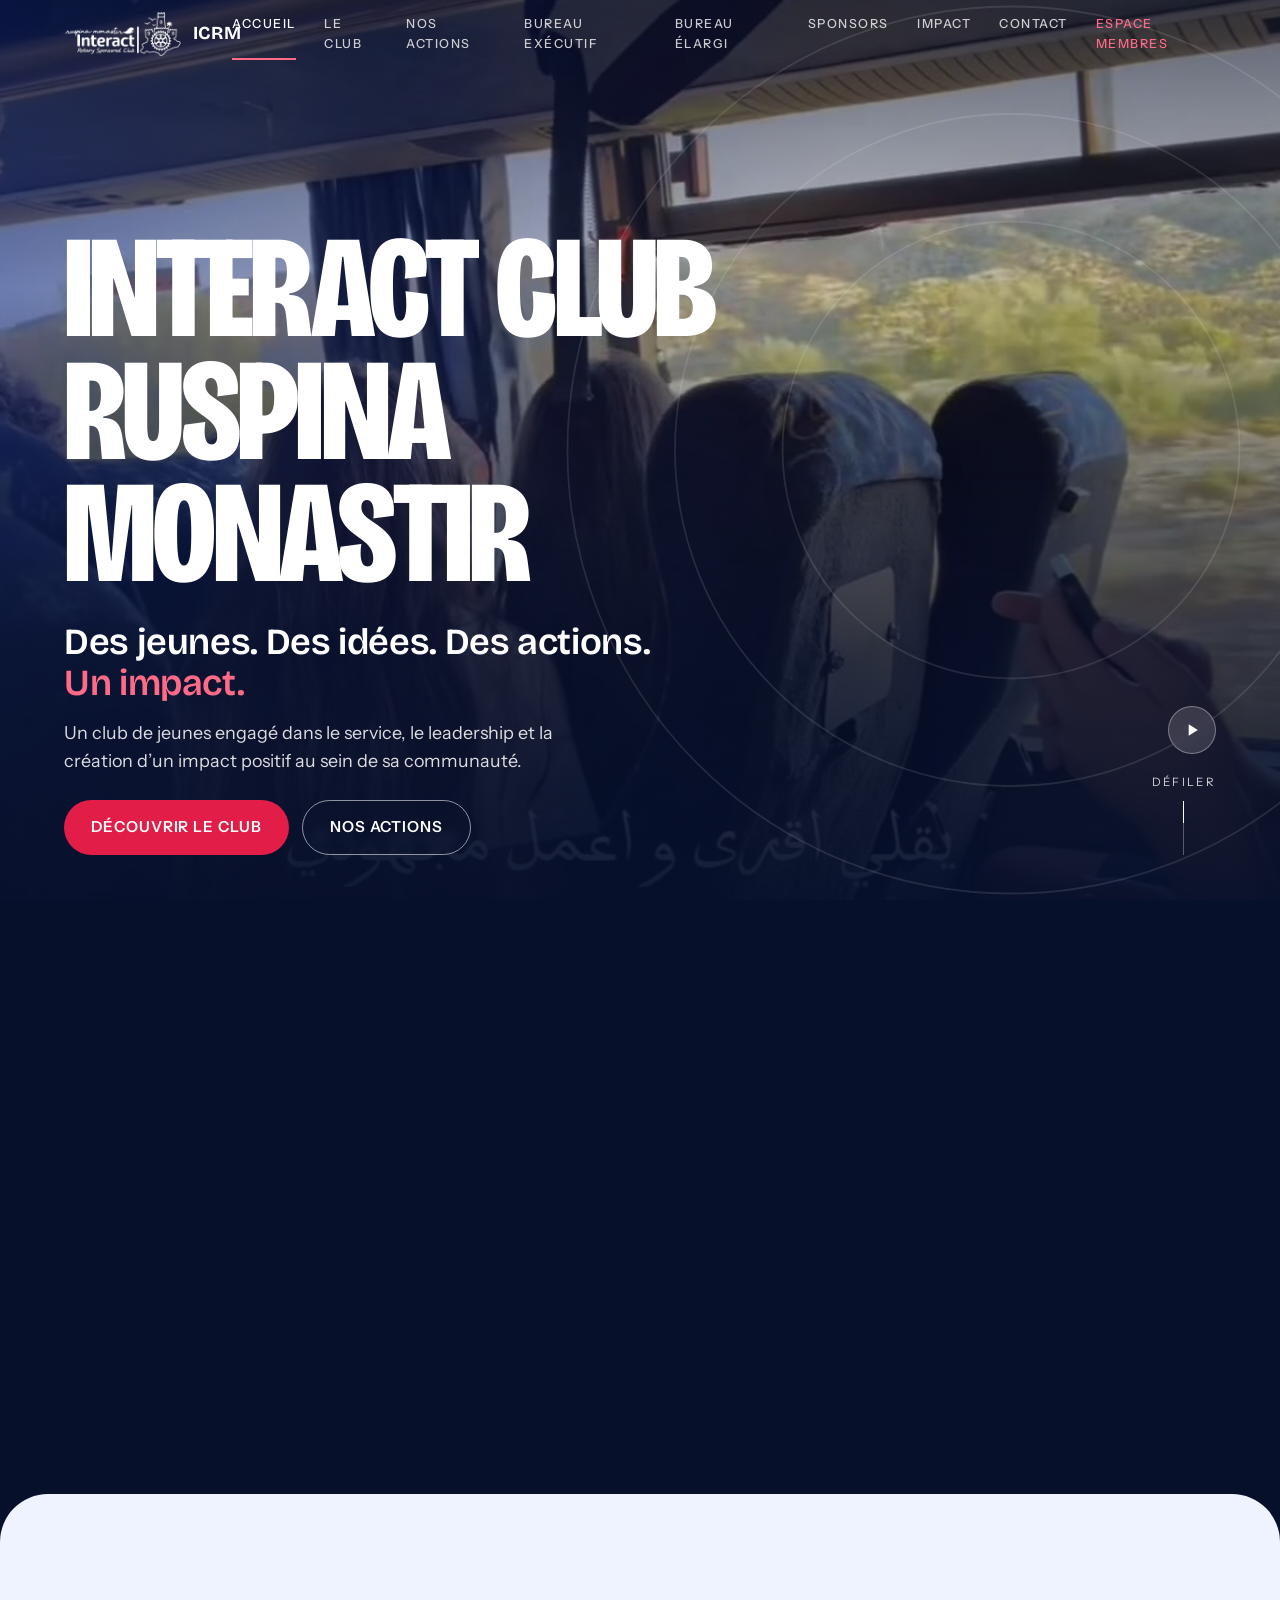
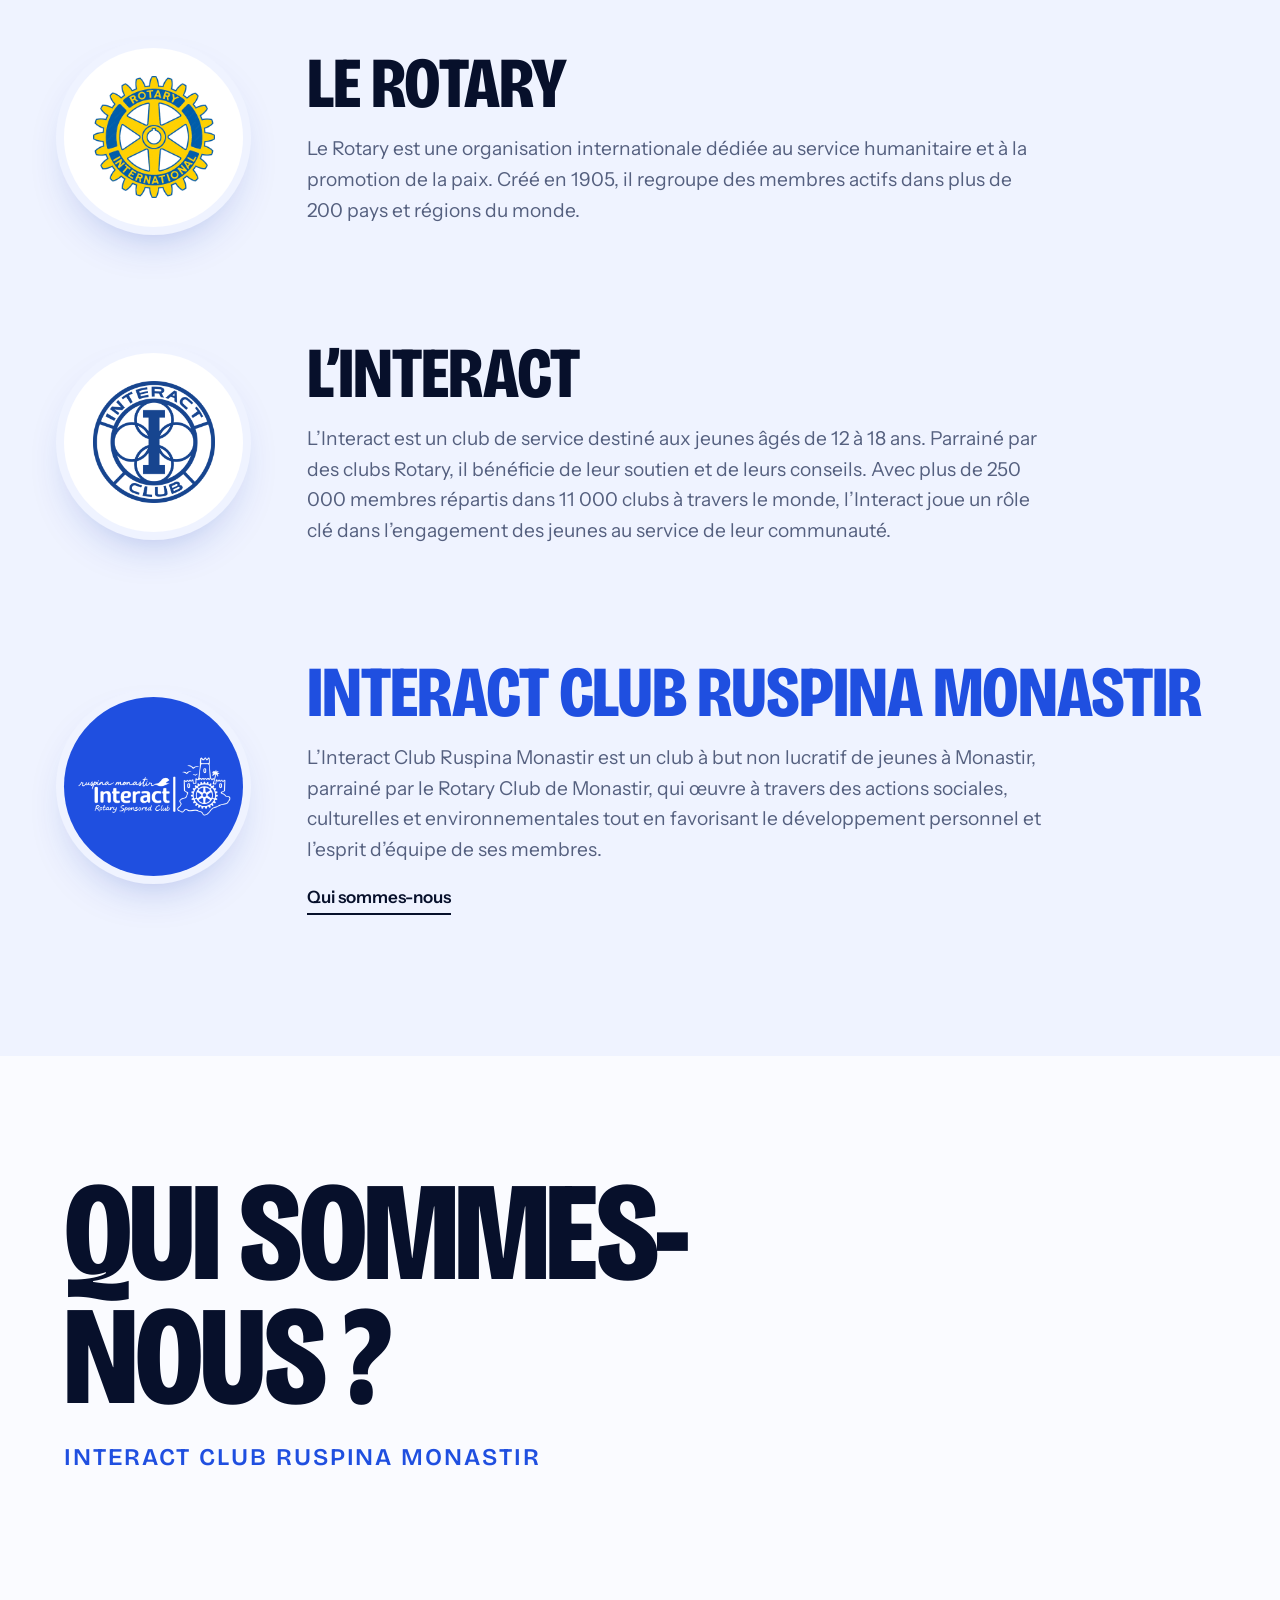
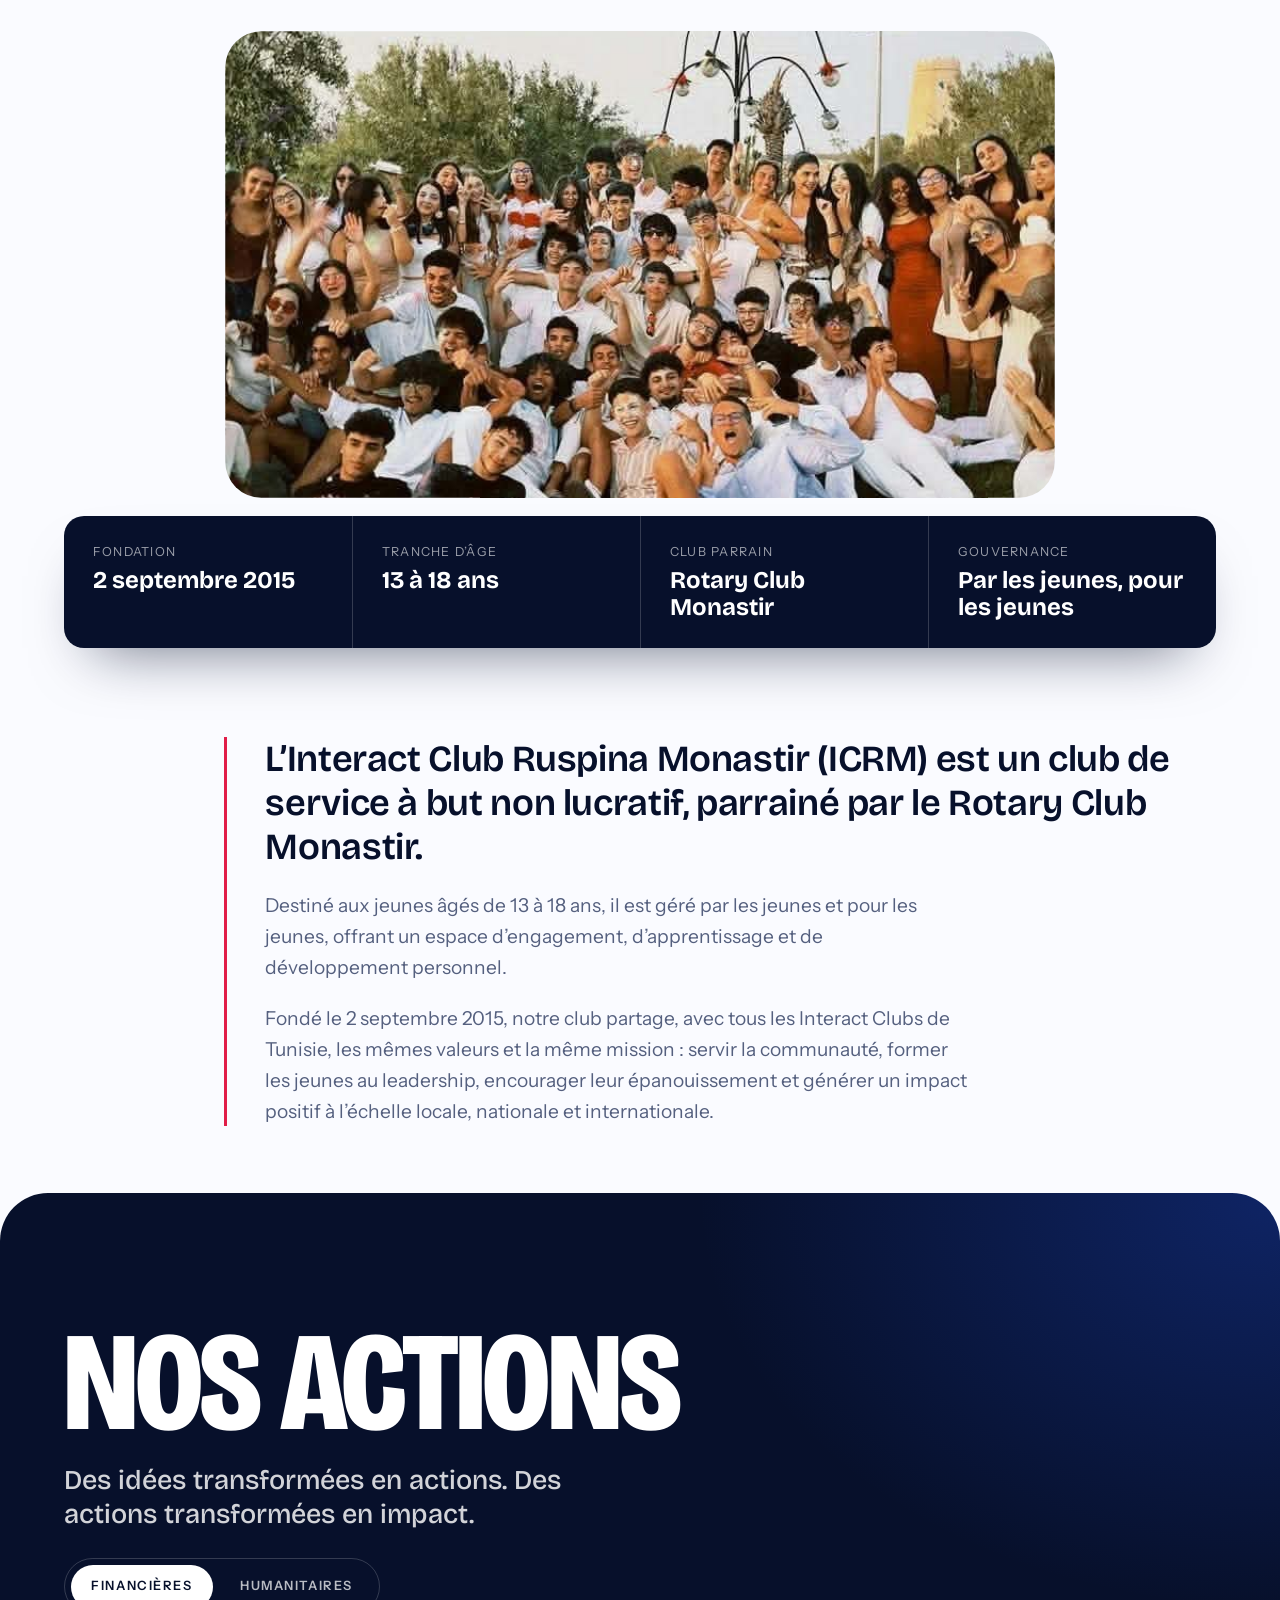
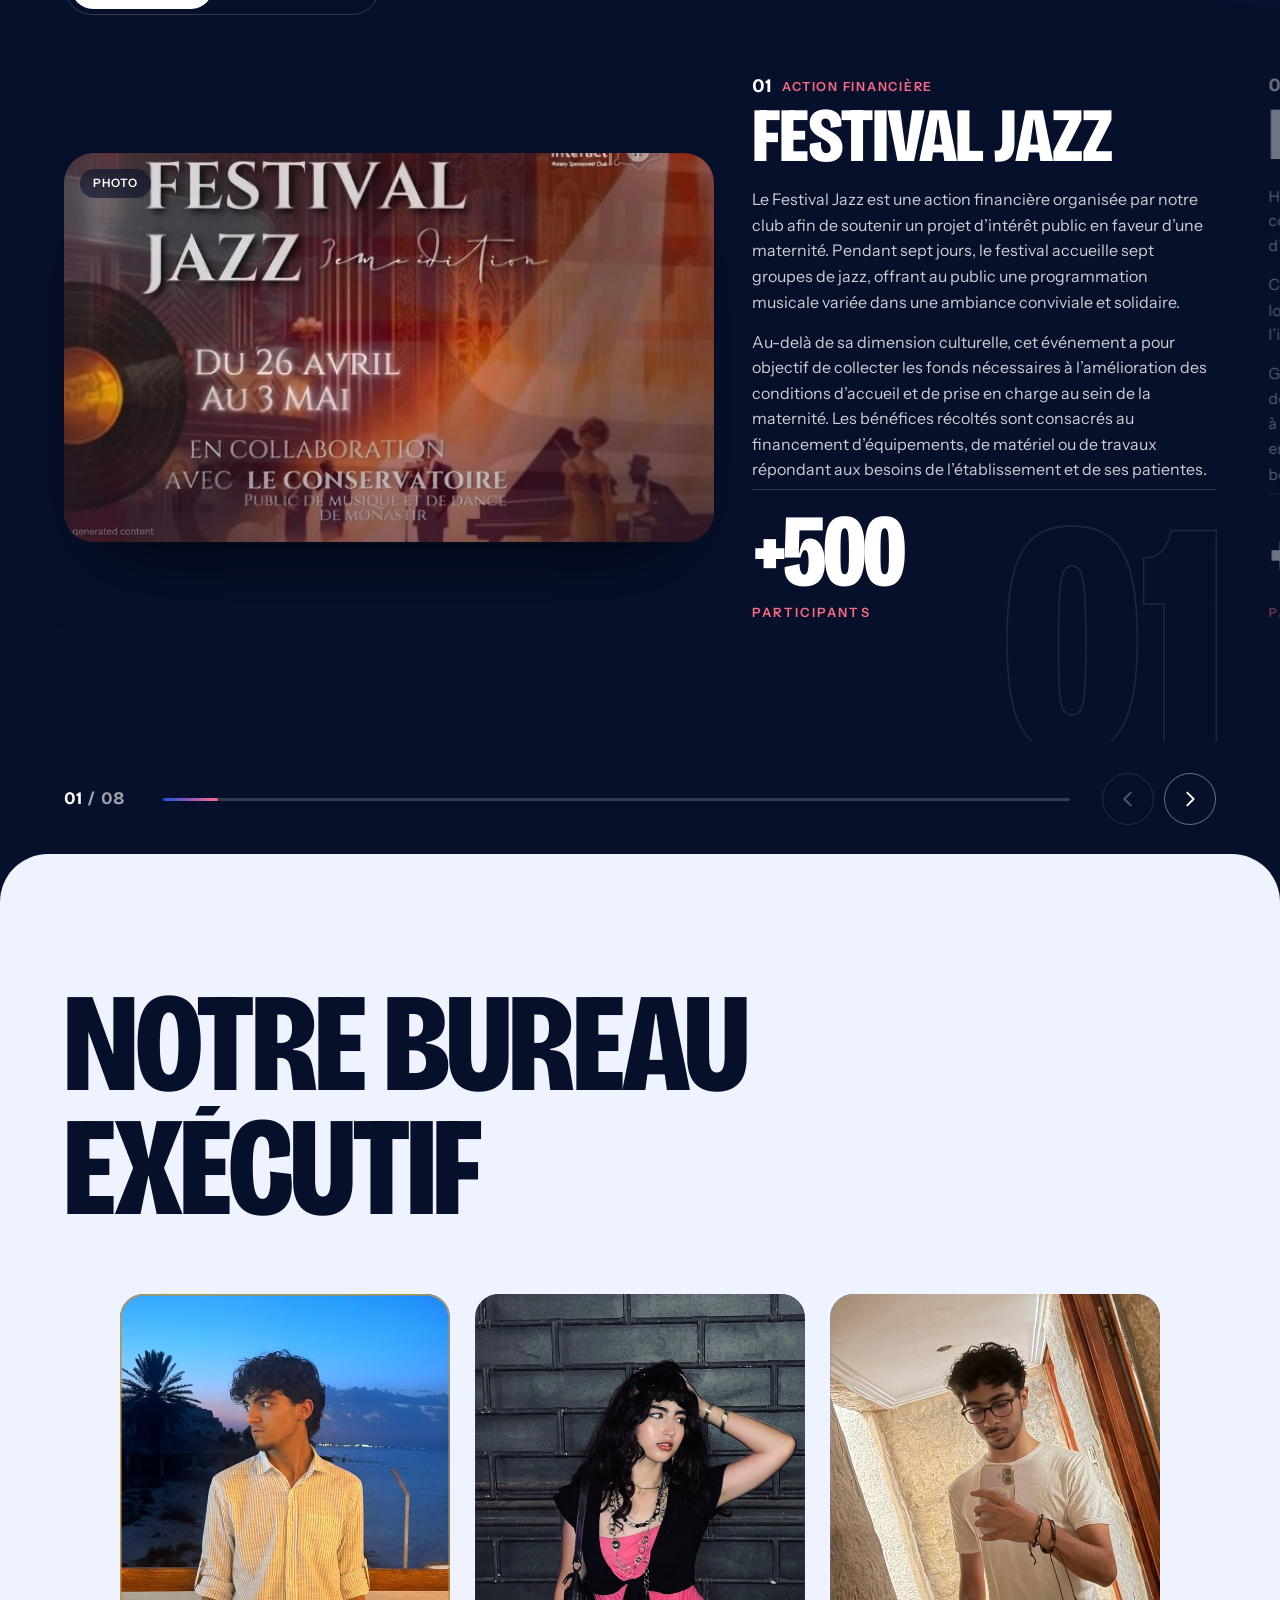
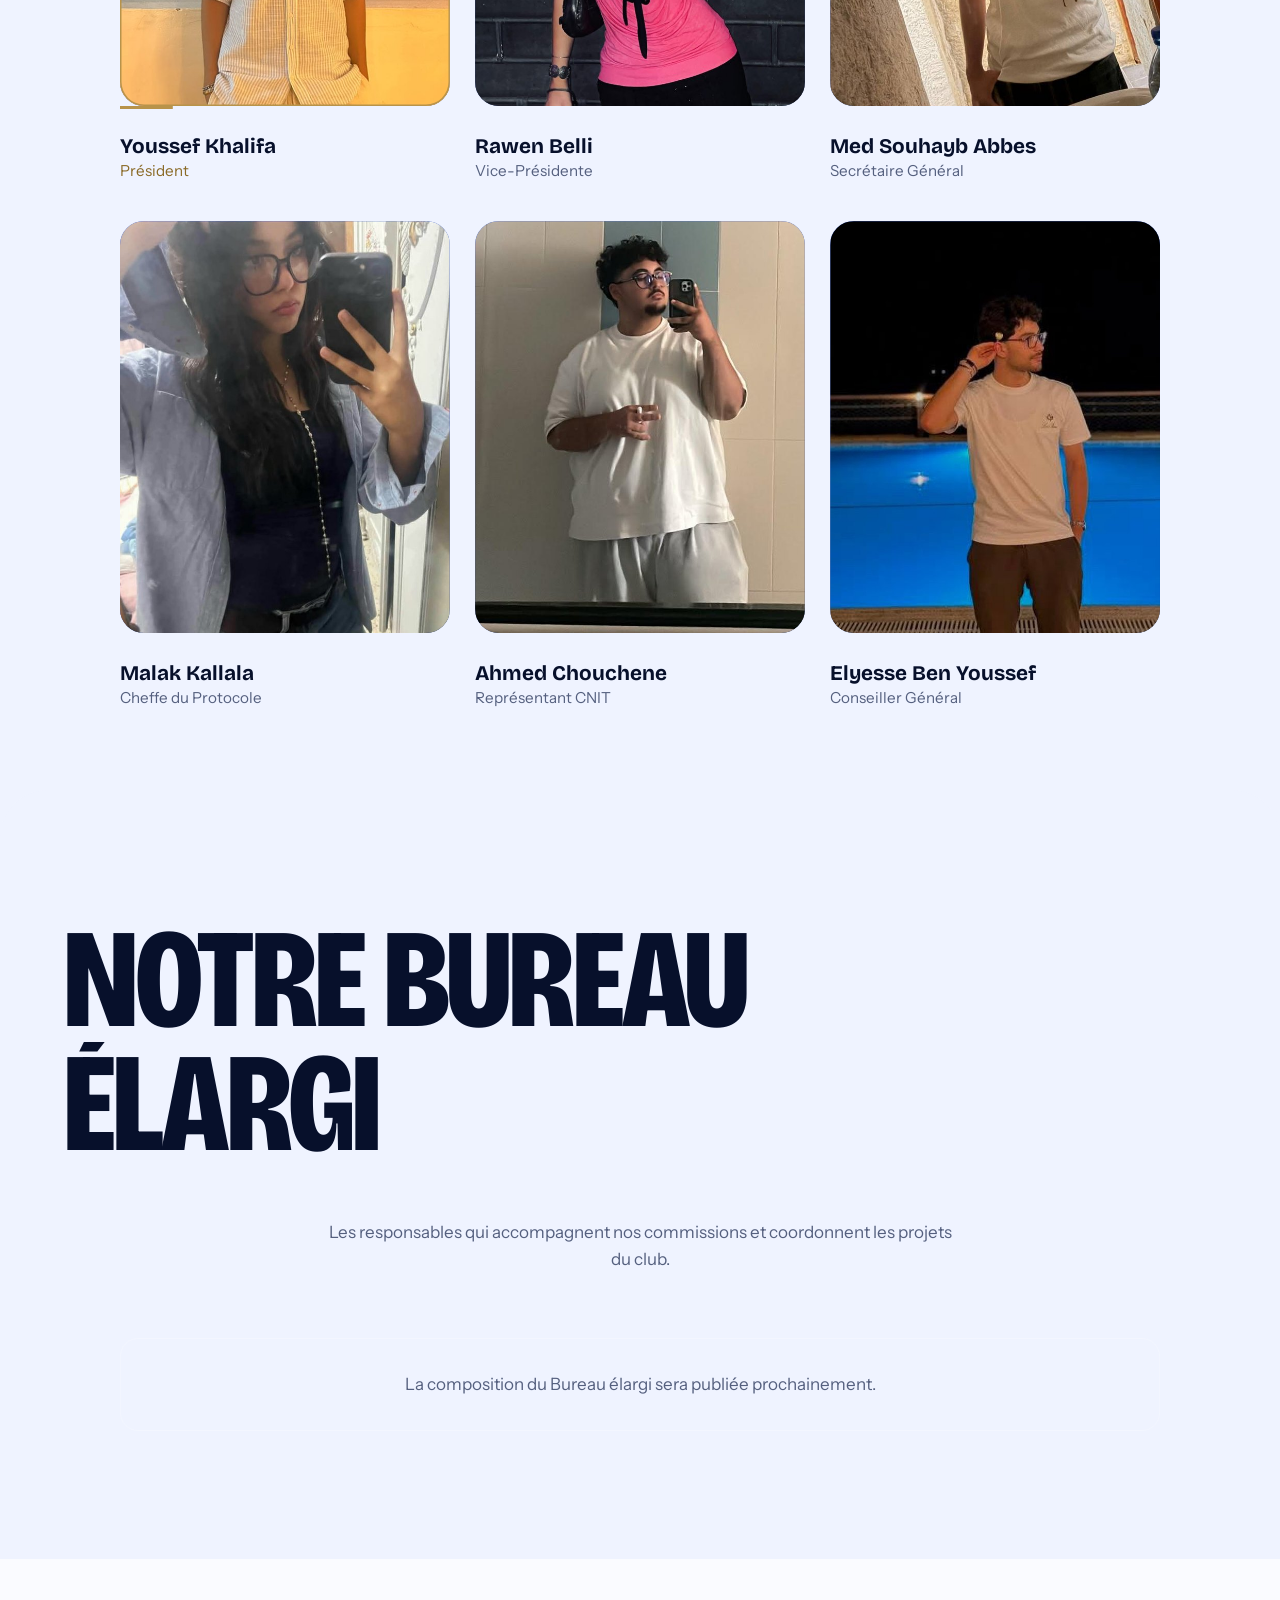
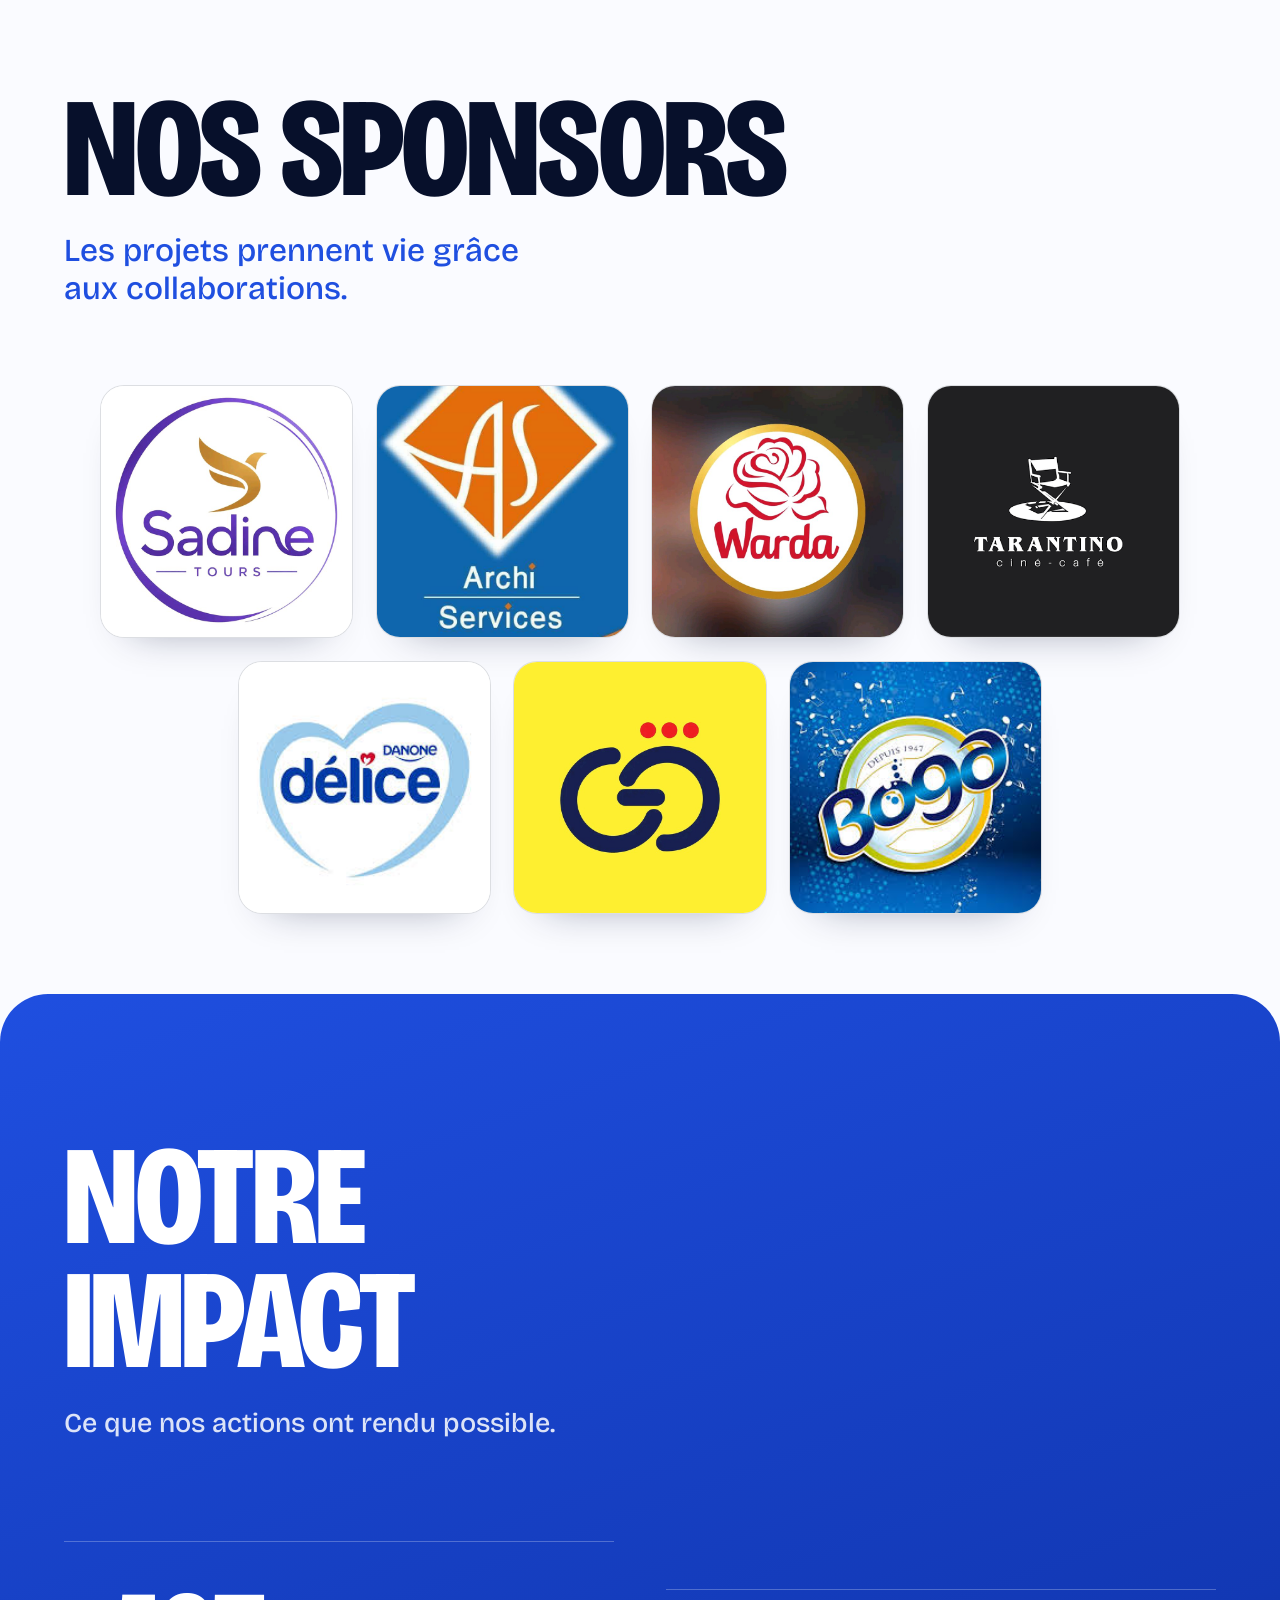
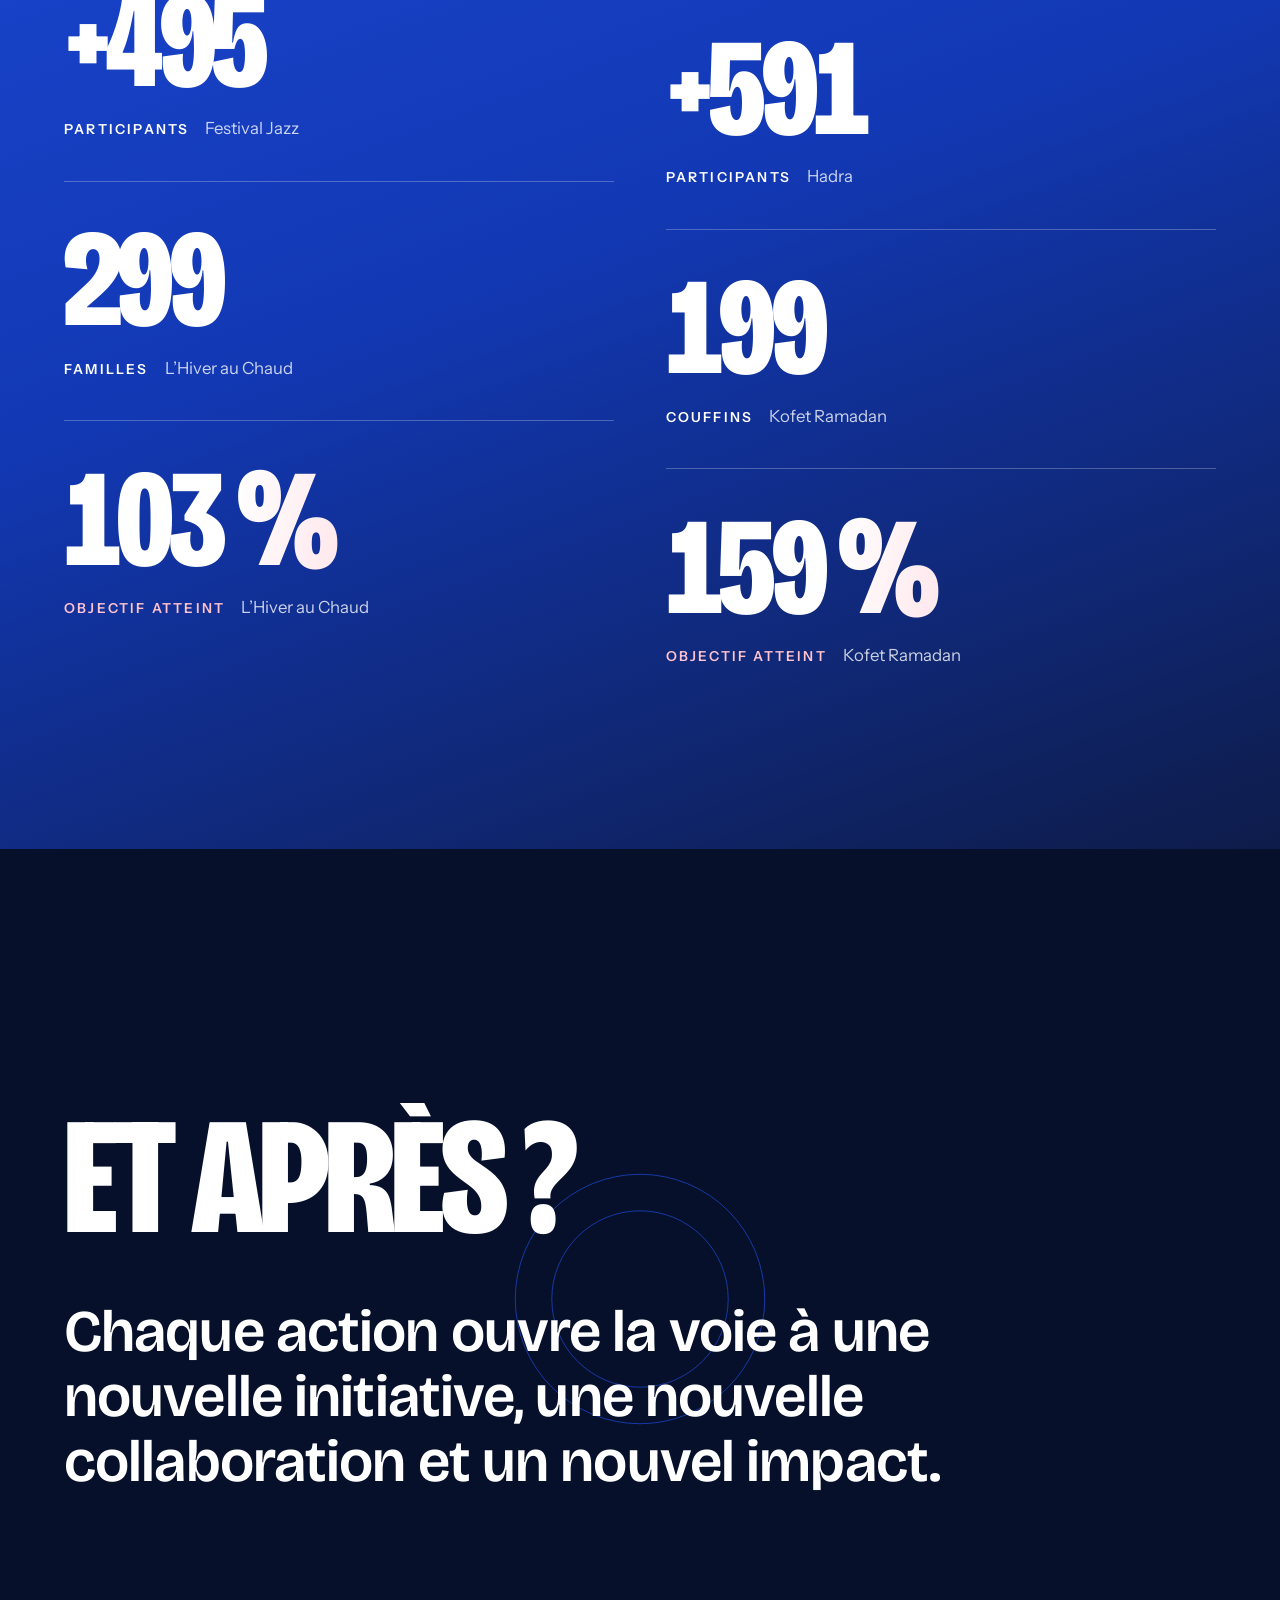
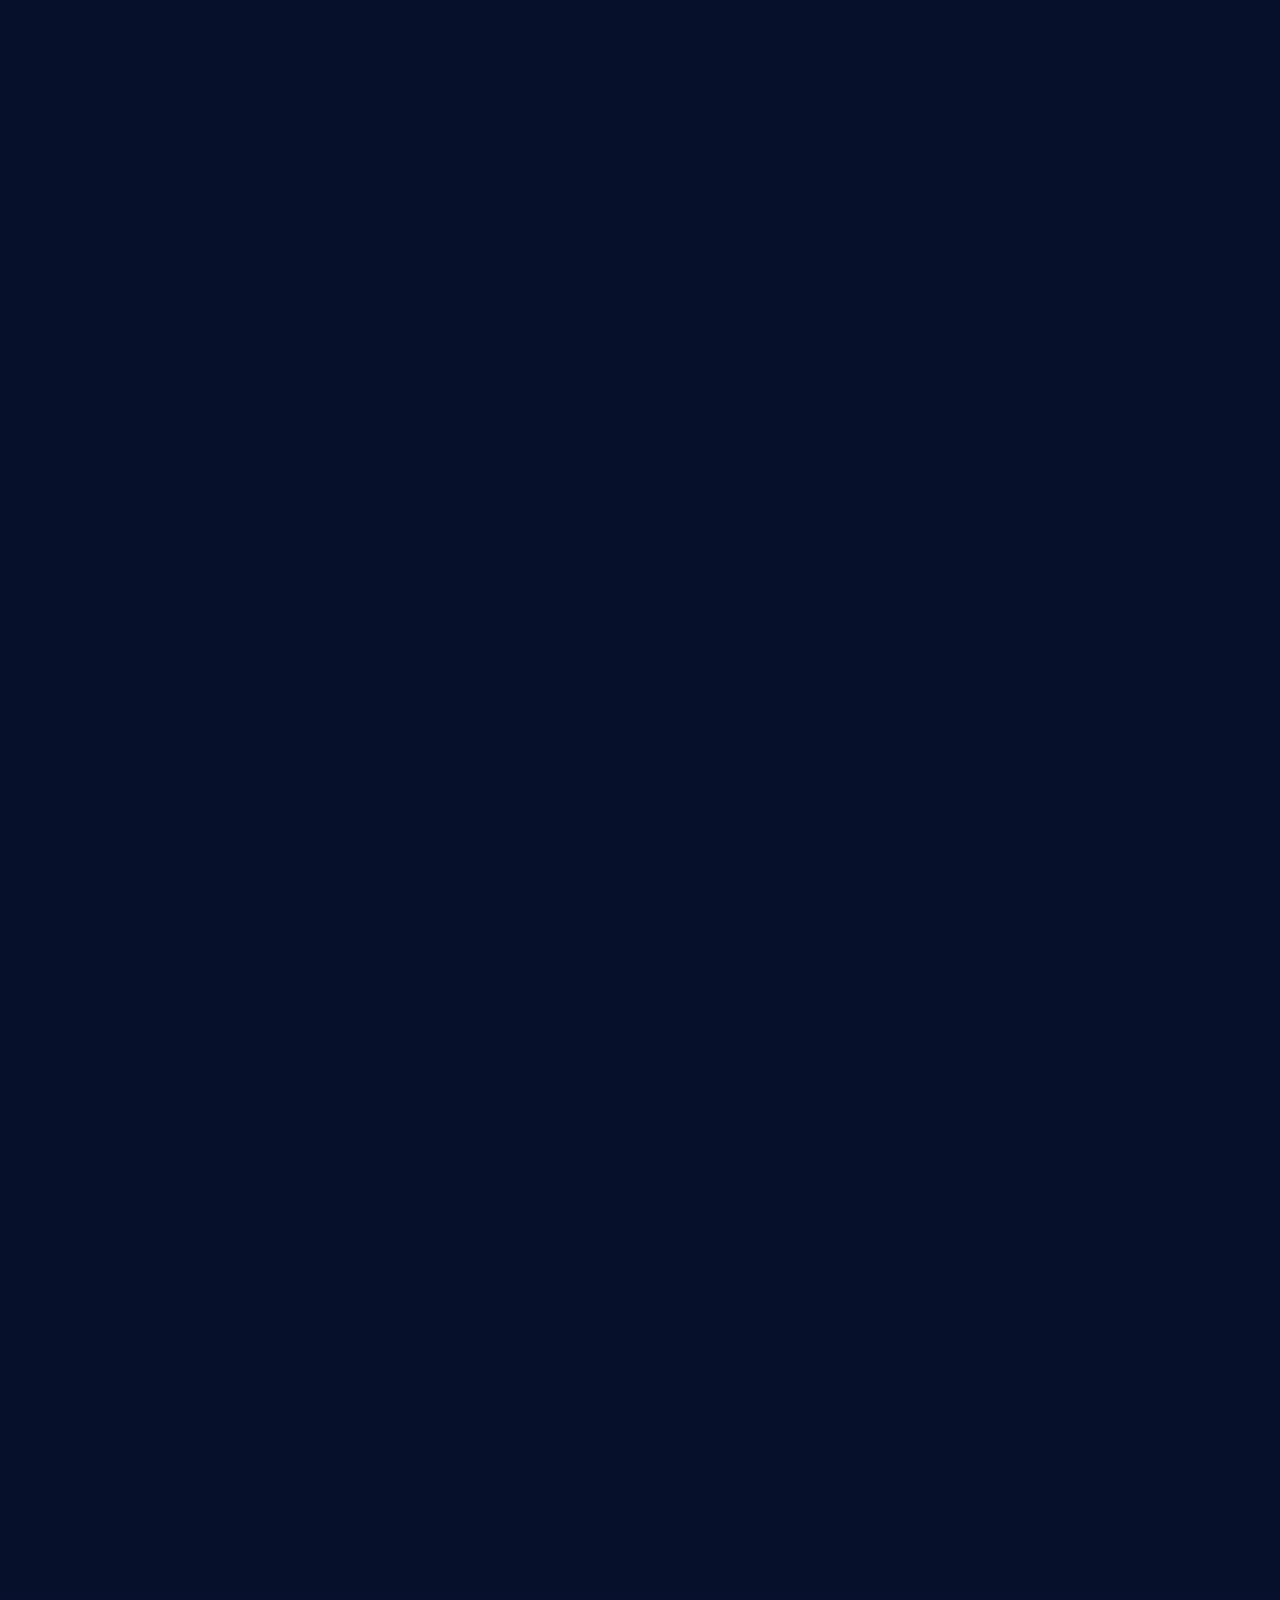
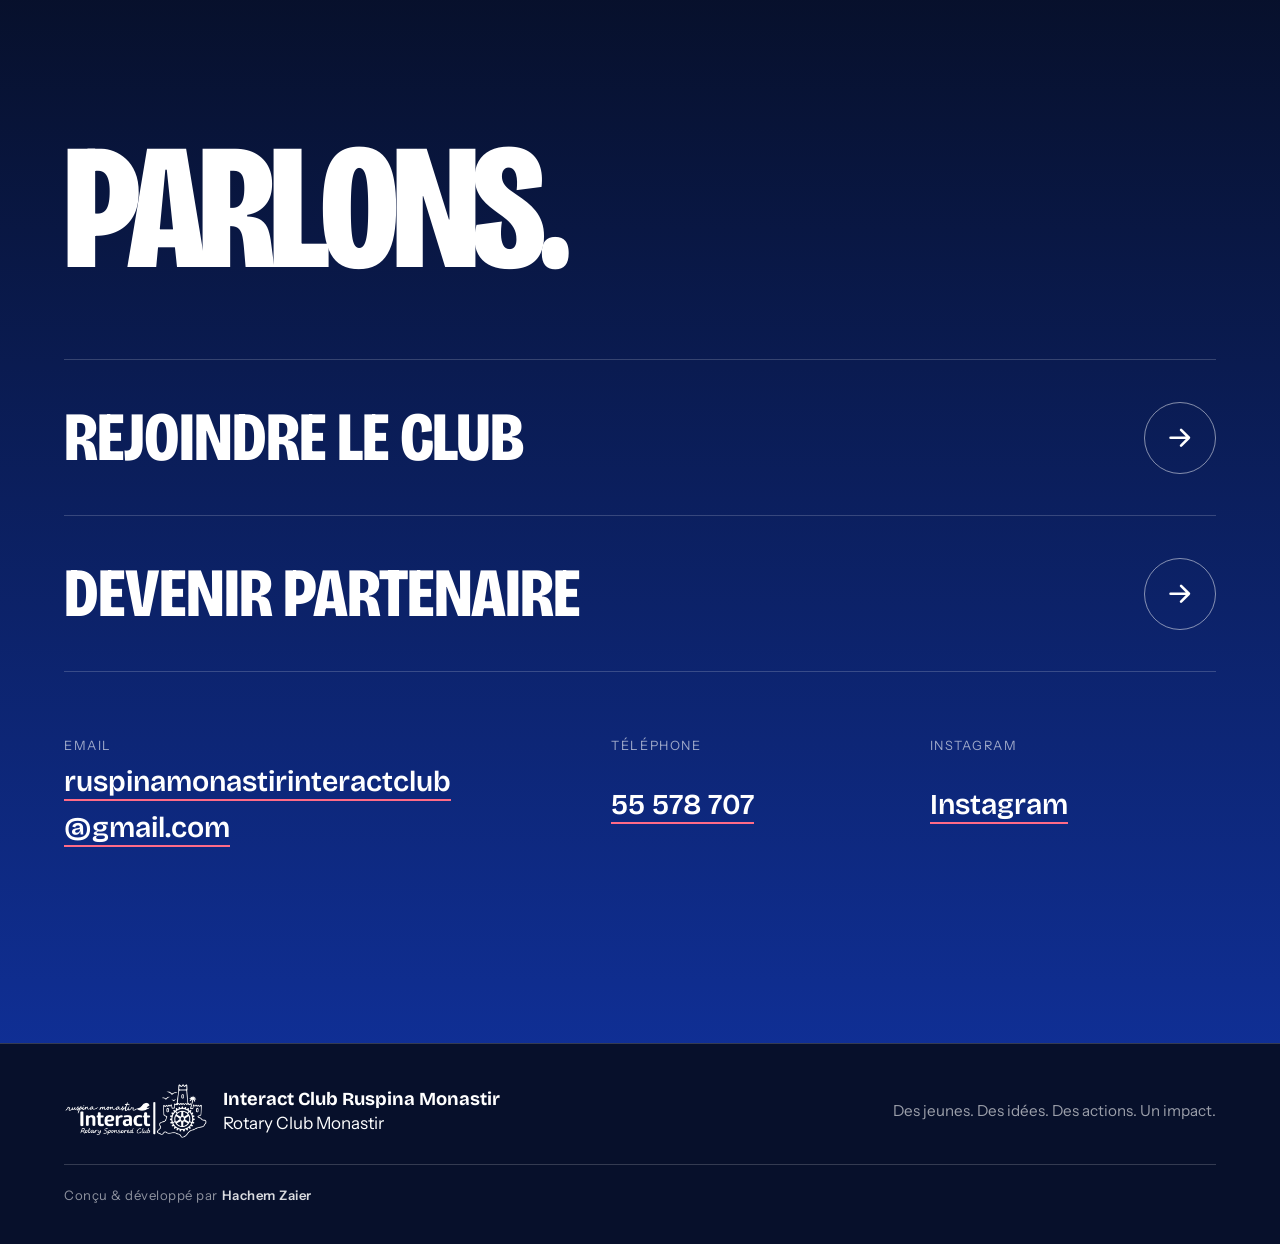
==== index.html @ 156f44ba "Add files via upload" ====
<!DOCTYPE html>
<html lang="fr">
<head>
  <meta charset="utf-8">
  <meta name="viewport" content="width=device-width, initial-scale=1, viewport-fit=cover">
  <title id="siteDocumentTitle">Interact Club Ruspina Monastir</title>
  <meta id="siteMetaDescription" name="description" content="Site officiel de l’Interact Club Ruspina Monastir : un club de jeunes engagé dans le service, le leadership et la création d’un impact positif au sein de sa communauté.">
  <meta name="theme-color" content="#07102B">
  <link rel="icon" type="image/png" href="assets/logos/favicon-icrm.png">

  <link rel="preconnect" href="https://fonts.googleapis.com">
  <link rel="preconnect" href="https://fonts.gstatic.com" crossorigin>
  <link href="https://fonts.googleapis.com/css2?family=Bricolage+Grotesque:opsz,wdth,wght@12..96,75..100,400..800&family=Instrument+Sans:wght@400;500;600&display=swap" rel="stylesheet">

  <script>document.documentElement.classList.add('js');</script>
  <link rel="stylesheet" href="css/style.css">
</head>
<body>

<a class="skip" href="#introduction">Aller au contenu</a>

<!-- ======================= NAVIGATION ======================= -->
<header class="nav" id="nav">
  <div class="nav__bar">
    <a class="nav__brand" href="#hero" aria-label="Interact Club Ruspina Monastir — Accueil">
      <img data-media="ICRM_LOGO" alt="" width="1000" height="392">
      <span>ICRM</span>
    </a>
    <nav class="nav__links" aria-label="Navigation principale">
      <a href="#hero" data-nav="hero">Accueil</a>
      <a href="#introduction" data-nav="introduction club">Le club</a>
      <a href="#actions" data-nav="actions">Nos actions</a>
      <a href="#team" data-nav="team">Bureau exécutif</a>
      <a href="#bureau-elargi" data-nav="bureau-elargi">Bureau élargi</a>
      <a href="#partners" data-nav="partners">Sponsors</a>
      <a href="#impact" data-nav="impact">Impact</a>
      <a href="#contact" data-nav="vision contact">Contact</a>
      <a href="members/index.html" class="nav__members" data-nav="members">Espace Membres</a>
    </nav>
    <button class="nav__burger" id="burger" aria-expanded="false" aria-controls="menu" aria-label="Ouvrir le menu">
      <span></span><span></span>
    </button>
  </div>
  <div class="nav__progress" aria-hidden="true"><i id="progress"></i></div>
</header>

<div class="menu" id="menu" aria-hidden="true">
  <nav class="menu__inner" aria-label="Menu mobile">
    <a href="#hero"><span>Accueil</span></a>
    <a href="#introduction"><span>Le club</span></a>
    <a href="#actions"><span>Nos actions</span></a>
    <a href="#team"><span>Bureau exécutif</span></a>
    <a href="#bureau-elargi"><span>Bureau élargi</span></a>
    <a href="#partners"><span>Sponsors</span></a>
    <a href="#impact"><span>Impact</span></a>
    <a href="#contact"><span>Contact</span></a>
    <a href="members/index.html"><span>Espace Membres</span></a>
  </nav>
  <p class="menu__foot">Interact Club Ruspina Monastir<br>Rotary Club Monastir</p>
</div>

<main id="main">

<!-- ======================= 01 — HERO ======================= -->
<section class="hero" id="hero" aria-label="Interact Ruspina Monastir">
  <div class="hero__stick">
    <div class="hero__media">
      <video id="heroVideo" muted loop playsinline preload="metadata" aria-hidden="true" tabindex="-1"></video>
      <div class="hero__shade"></div>
    </div>

    <svg class="hero__rings" viewBox="0 0 400 400" aria-hidden="true" focusable="false">
      <circle cx="200" cy="200" r="198"/><circle cx="200" cy="200" r="150"/><circle cx="200" cy="200" r="102"/>
    </svg>

    <div class="hero__content wrap">
      <h1 class="hero__title" aria-label="Interact Club Ruspina Monastir">
        <span class="ln"><span data-site="hero.titleLines.0">INTERACT CLUB</span></span>
        <span class="ln"><span data-site="hero.titleLines.1">RUSPINA</span></span>
        <span class="ln"><span data-site="hero.titleLines.2">MONASTIR</span></span>
      </h1>
      <div class="hero__row">
        <div class="hero__copy">
          <h2 class="hero__tag">
            <span data-site="hero.tagline.0">Des jeunes.</span> <span data-site="hero.tagline.1">Des idées.</span> <span data-site="hero.tagline.2">Des actions.</span> <span class="hl" data-site="hero.tagline.3">Un impact.</span>
          </h2>
          <p class="hero__lead" data-site="hero.lead">Un club de jeunes engagé dans le service, le leadership et la création d’un impact positif au sein de sa communauté.</p>
          <div class="hero__cta">
            <a class="btn btn--primary" href="#introduction" data-site="hero.primaryLabel">DÉCOUVRIR LE CLUB</a>
            <a class="btn btn--ghost" href="#actions" data-site="hero.secondaryLabel">NOS ACTIONS</a>
          </div>
        </div>
        <div class="hero__tools">
          <button class="vctl" id="heroToggle" type="button" aria-label="Mettre la vidéo en pause">
            <svg class="i-pause" viewBox="0 0 24 24" aria-hidden="true"><path d="M7 5h3.5v14H7zM13.5 5H17v14h-3.5z"/></svg>
            <svg class="i-play" viewBox="0 0 24 24" aria-hidden="true"><path d="M8 5l11 7-11 7z"/></svg>
          </button>
          <a class="scrollcue" href="#introduction" aria-label="Défiler vers le bas"><span>Défiler</span><i></i></a>
        </div>
      </div>
    </div>
  </div>
</section>

<!-- ======================= 02 — INTRODUCTION ======================= -->
<section class="intro" id="introduction" aria-labelledby="introTitle">
  <div class="wrap">
    <h2 class="sr-only" id="introTitle">Du Rotary à l’Interact Club Ruspina Monastir</h2>

    <div class="chain" id="chain">
      <div class="chain__line" aria-hidden="true"><i></i></div>

      <article class="station" data-reveal="scale">
        <div class="station__badge"><img data-media="ROTARY_LOGO" alt="Logo du Rotary International" loading="lazy" width="160" height="160"></div>
        <div class="station__text">
          <h3 class="station__title"><span class="ln"><span data-site="intro.rotaryTitle">Le Rotary</span></span></h3>
          <p data-site="intro.rotaryText">Le Rotary est une organisation internationale dédiée au service humanitaire et à la promotion de la paix. Créé en 1905, il regroupe des membres actifs dans plus de 200 pays et régions du monde.</p>
        </div>
      </article>

      <article class="station" data-reveal="scale">
        <div class="station__badge"><img data-media="INTERACT_LOGO" alt="Logo de l’Interact Club" loading="lazy" width="160" height="160"></div>
        <div class="station__text">
          <h3 class="station__title"><span class="ln"><span data-site="intro.interactTitle">L’Interact</span></span></h3>
          <p data-site="intro.interactText">L’Interact est un club de service destiné aux jeunes âgés de 12 à 18 ans. Parrainé par des clubs Rotary, il bénéficie de leur soutien et de leurs conseils. Avec plus de 250 000 membres répartis dans 11 000 clubs à travers le monde, l’Interact joue un rôle clé dans l’engagement des jeunes au service de leur communauté.</p>
        </div>
      </article>

      <article class="station station--final" data-reveal="scale">
        <div class="station__badge station__badge--blue"><img data-media="ICRM_LOGO" alt="" loading="lazy" width="1000" height="392"></div>
        <div class="station__text">
          <h3 class="station__title"><span class="ln"><span data-site="intro.clubTitle">Interact Club Ruspina Monastir</span></span></h3>
          <p data-site="intro.clubText">L’Interact Club Ruspina Monastir est un club à but non lucratif de jeunes à Monastir, parrainé par le Rotary Club de Monastir, qui œuvre à travers des actions sociales, culturelles et environnementales tout en favorisant le développement personnel et l’esprit d’équipe de ses membres.</p>
          <a class="textlink" href="#club" data-site="intro.linkLabel">Qui sommes-nous</a>
        </div>
      </article>
    </div>
  </div>
</section>

<!-- ======================= 03 — QUI SOMMES-NOUS ======================= -->
<section class="club" id="club" aria-labelledby="clubTitle">
  <div class="wrap">
    <header class="club__head">
      <h2 class="h1" id="clubTitle" data-reveal="lines">
        <span class="ln"><span data-site="club.titleLines.0">QUI SOMMES-</span></span>
        <span class="ln"><span data-site="club.titleLines.1">NOUS ?</span></span>
      </h2>
      <p class="club__sub" data-reveal="fade" data-site="club.subtitle">INTERACT CLUB RUSPINA MONASTIR</p>
    </header>
  </div>

  <div class="club__stage">
    <figure class="club__photo" id="clubPhoto">
      <img data-media="CLUB_PHOTO" data-site-attr="club.photo:src,club.photoAlt:alt" alt="Les membres de l’Interact Club Ruspina Monastir réunis, vêtus de blanc, souriants" loading="lazy" width="1080" height="720">
    </figure>
  </div>

  <div class="wrap">
    <dl class="facts" data-reveal="fade" id="clubFacts">
      <div><dt data-site-fact-label="0">Fondation</dt><dd data-site-fact-value="0">2 septembre 2015</dd></div>
      <div><dt data-site-fact-label="1">Tranche d’âge</dt><dd data-site-fact-value="1">13 à 18 ans</dd></div>
      <div><dt data-site-fact-label="2">Club parrain</dt><dd data-site-fact-value="2">Rotary Club Monastir</dd></div>
      <div><dt data-site-fact-label="3">Gouvernance</dt><dd data-site-fact-value="3">Par les jeunes, pour les jeunes</dd></div>
    </dl>

    <blockquote class="club__text" data-reveal="fade" id="clubDescription">
      <p class="lead" data-site="club.lead">L’Interact Club Ruspina Monastir (ICRM) est un club de service à but non lucratif, parrainé par le Rotary Club Monastir.</p>
      <p data-site-club-paragraph="0">Destiné aux jeunes âgés de 13 à 18 ans, il est géré par les jeunes et pour les jeunes, offrant un espace d’engagement, d’apprentissage et de développement personnel.</p>
      <p data-site-club-paragraph="1">Fondé le 2 septembre 2015, notre club partage, avec tous les Interact Clubs de Tunisie, les mêmes valeurs et la même mission : servir la communauté, former les jeunes au leadership, encourager leur épanouissement et générer un impact positif à l’échelle locale, nationale et internationale.</p>
    </blockquote>
  </div>
</section>

<!-- ======================= 04 — NOS ACTIONS ======================= -->
<section class="actions" id="actions" aria-labelledby="actionsTitle">
  <div class="wrap actions__head">
    <h2 class="h1" id="actionsTitle" data-reveal="lines"><span class="ln"><span data-site="actionsSection.title">NOS ACTIONS</span></span></h2>
    <p class="actions__sub" data-reveal="fade" data-site="actionsSection.subtitle">Des idées transformées en actions. Des actions transformées en impact.</p>
    <div class="tabs" role="group" aria-label="Catégories d’actions">
      <button type="button" class="tab is-on" data-cat="financiere" data-site="actionsSection.financialLabel">FINANCIÈRES</button>
      <button type="button" class="tab" data-cat="humanitaire" data-site="actionsSection.humanitarianLabel">HUMANITAIRES</button>
    </div>
  </div>

  <div class="rail" id="rail" tabindex="0" role="region" aria-roledescription="carrousel" aria-label="Les sept actions du club. Utilisez les flèches gauche et droite pour naviguer."></div>

  <div class="wrap rail__ctrl">
    <div class="rail__count" aria-live="polite"><b id="railNow">01</b><span>/</span><span id="railTotal">07</span></div>
    <div class="rail__bar" aria-hidden="true"><i id="railBar"></i></div>
    <div class="rail__btns">
      <button type="button" class="rbtn" id="prev" aria-label="Action précédente"><svg viewBox="0 0 24 24" aria-hidden="true"><path d="M15 5l-7 7 7 7"/></svg></button>
      <button type="button" class="rbtn" id="next" aria-label="Action suivante"><svg viewBox="0 0 24 24" aria-hidden="true"><path d="M9 5l7 7-7 7"/></svg></button>
    </div>
  </div>
</section>

<!-- ======================= 05 — NOTRE BUREAU EXÉCUTIF ======================= -->
<section class="team" id="team" aria-labelledby="teamTitle">
  <div class="wrap">
    <h2 class="h1" id="teamTitle" data-reveal="lines">
        <span class="ln"><span data-site="teamSection.titleLines.0">NOTRE BUREAU</span></span>
        <span class="ln"><span data-site="teamSection.titleLines.1">EXÉCUTIF</span></span>
    </h2>
    <ul class="team__grid" id="teamGrid"></ul>
  </div>
</section>

<section class="team team--expanded" id="bureau-elargi" aria-labelledby="bureauElargiTitle">
  <div class="wrap">
    <h2 class="h1" id="bureauElargiTitle" data-reveal="lines">
      <span class="ln"><span data-site="bureauElargiSection.titleLines.0">NOTRE BUREAU</span></span>
      <span class="ln"><span data-site="bureauElargiSection.titleLines.1">ÉLARGI</span></span>
    </h2>
    <p class="team__intro" data-site="bureauElargiSection.intro">Les responsables qui accompagnent nos commissions et coordonnent les projets du club.</p>
    <div id="bureauElargiGrid" class="bureau-elargi__groups" aria-live="polite"><p class="team__empty">La composition du Bureau élargi sera publiée prochainement.</p></div>
  </div>
</section>

<!-- ======================= 06 — NOS SPONSORS ======================= -->
<section class="partners" id="partners" aria-labelledby="partnersTitle">
  <div class="wrap">
    <h2 class="h1" id="partnersTitle" data-reveal="lines"><span class="ln"><span data-site="partnersSection.title">NOS SPONSORS</span></span></h2>
    <p class="partners__sub" data-reveal="fade" data-site="partnersSection.subtitle">Les projets prennent vie grâce aux collaborations.</p>
    <ul class="sponsors" id="sponsorGrid"></ul>
  </div>
</section>

<!-- ======================= 07 — IMPACT ======================= -->
<section class="impact" id="impact" aria-labelledby="impactTitle">
  <div class="wrap">
    <header class="impact__head">
      <h2 class="h1" id="impactTitle" data-reveal="lines">
        <span class="ln"><span data-site="impactSection.titleLines.0">NOTRE</span></span>
        <span class="ln"><span data-site="impactSection.titleLines.1">IMPACT</span></span>
      </h2>
      <p class="impact__sub" data-reveal="fade" data-site="impactSection.subtitle">Ce que nos actions ont rendu possible.</p>
    </header>
    <div class="stats" id="stats"></div>
  </div>
</section>

<!-- ======================= 08 — NOTRE VISION ======================= -->
<section class="vision" id="vision" aria-labelledby="visionTitle">
  <div class="vision__stick">
    <svg class="vision__ring" viewBox="0 0 400 400" aria-hidden="true" focusable="false"><circle cx="200" cy="200" r="198"/><circle cx="200" cy="200" r="140"/></svg>
    <div class="wrap vision__inner">
      <h2 class="vision__title" id="visionTitle"><span class="ln"><span data-site="vision.title">ET APRÈS ?</span></span></h2>
      <p class="vision__text" id="visionText" data-site="vision.text">Chaque action ouvre la voie à une nouvelle initiative, une nouvelle collaboration et un nouvel impact.</p>
    </div>
  </div>
</section>

<!-- ======================= 09 — CONTACT ======================= -->
<section class="contact" id="contact" aria-labelledby="contactTitle">
  <div class="wrap">
    <h2 class="contact__title" id="contactTitle" data-reveal="lines"><span class="ln"><span data-site="contact.title">PARLONS.</span></span></h2>

    <div class="choices">
      <a class="choice" id="ctaJoin" href="#contact-details">
        <span class="choice__t" data-site="contact.joinLabel">REJOINDRE LE CLUB</span>
        <span class="choice__a" aria-hidden="true"><svg viewBox="0 0 24 24"><path d="M5 12h14M13 6l6 6-6 6"/></svg></span>
      </a>
      <a class="choice" id="ctaPartner" href="#contact-details">
        <span class="choice__t" data-site="contact.partnerLabel">DEVENIR PARTENAIRE</span>
        <span class="choice__a" aria-hidden="true"><svg viewBox="0 0 24 24"><path d="M5 12h14M13 6l6 6-6 6"/></svg></span>
      </a>
    </div>

    <ul class="details" id="contact-details">
      <li><span>Email</span><b id="dEmail"></b></li>
      <li><span>Téléphone</span><b id="dPhone"></b></li>
      <li><span>Instagram</span><b id="dInsta"></b></li>
    </ul>

  </div>
</section>

</main>

<footer class="footer">
  <div class="wrap footer__in">
    <div class="footer__id">
      <img data-media="ICRM_LOGO" alt="" width="1000" height="392" loading="lazy">
      <p><b>Interact Club Ruspina Monastir</b><br>Rotary Club Monastir</p>
    </div>
    <p class="footer__note" data-site="footer.note">Des jeunes. Des idées. Des actions. Un impact.</p>
  </div>
  <div class="wrap">
    <p class="footer__credit">Conçu &amp; développé par <b>Hachem Zaier</b></p>
  </div>
</footer>

<script src="js/data.js?v=20261108170000-site-cms-defaults"></script>
<script src="members/js/config.js?v=20261108170000-site-cms-public-config"></script>
<script src="js/public-site-content.js?v=20261108170000-site-cms-loader"></script>
<script src="js/main.js?v=20261108170000-site-cms-renderer"></script>
<script src="js/public-leadership.js?v=20261029160000-bureau-auto-sync"></script>
<script src="js/public-bureau-elargi.js?v=20261108130000-commission-groups"></script>
</body>
</html>
---- css/style.css ----
/* =========================================================================
   INTERACT CLUB RUSPINA MONASTIR — STYLES
   Palette : encre / bleu Interact / corail vif / blancs froids (aucun jaune)
   ========================================================================= */

:root {
  --ink: #07102B;
  --ink-2: #0E1C4A;
  --blue: #1F4FE0;
  --blue-deep: #1238B4;
  --sky: #DCE6FF;
  --ice: #EFF3FF;
  --paper: #FAFBFF;
  --coral: #E11D48;        /* fonds / boutons */
  --coral-hi: #FF6B87;     /* texte sur fonds sombres */
  --text: #0C1535;
  --muted: #55607F;
  --line: rgba(12, 21, 53, .14);
  --line-dark: rgba(255, 255, 255, .18);

  --pad: clamp(1.25rem, 5vw, 5rem);
  --max: 1400px;
  --ease: cubic-bezier(.22, .8, .2, 1);
  --ease-io: cubic-bezier(.7, 0, .2, 1);

  --f-display: "Bricolage Grotesque", "Arial Narrow", "Helvetica Neue", Arial, sans-serif;
  --f-body: "Instrument Sans", system-ui, -apple-system, "Segoe UI", Roboto, sans-serif;
}

*, *::before, *::after { box-sizing: border-box; }
html { scroll-behavior: smooth; -webkit-text-size-adjust: 100%; }
body {
  margin: 0; background: var(--ink); color: var(--text);
  font-family: var(--f-body); font-size: 1.0625rem; line-height: 1.6;
  -webkit-font-smoothing: antialiased; overflow-x: hidden;
}
body.menu-open { overflow: hidden; }
img, video, svg { display: block; max-width: 100%; }
a { color: inherit; text-decoration: none; }
button { font: inherit; color: inherit; background: none; border: 0; padding: 0; cursor: pointer; }
h1, h2, h3, p, ul, dl, dd, figure, blockquote { margin: 0; padding: 0; }
ul { list-style: none; }

:focus-visible { outline: 3px solid var(--coral-hi); outline-offset: 3px; border-radius: 4px; }
.sr-only { position: absolute; width: 1px; height: 1px; overflow: hidden; clip: rect(0 0 0 0); white-space: nowrap; }
.skip { position: fixed; left: 1rem; top: -4rem; z-index: 200; background: #fff; color: var(--ink); padding: .7rem 1rem; border-radius: 8px; transition: top .2s; }
.skip:focus { top: 1rem; }

.wrap { width: 100%; max-width: var(--max); margin-inline: auto; padding-inline: var(--pad); }

/* ---------- Typographic scale ---------- */
.h1 {
  font-family: var(--f-display); font-weight: 800; text-transform: uppercase;
  font-variation-settings: "wdth" 80;
  font-size: clamp(3rem, 11vw, 9.5rem); line-height: .88; letter-spacing: -.02em;
}
.ln { display: block; overflow: hidden; padding-bottom: .06em; margin-bottom: -.06em; }
.ln > span { display: block; }

/* ---------- Buttons ---------- */
.btn {
  display: inline-flex; align-items: center; justify-content: center; min-height: 52px;
  padding: .9rem 1.7rem; border-radius: 999px; font-weight: 600; font-size: .95rem; letter-spacing: .06em;
  transition: transform .35s var(--ease), background .3s, color .3s, border-color .3s;
}
.btn--primary { background: var(--coral); color: #fff; }
.btn--primary:hover { background: #fff; color: var(--coral); transform: translateY(-2px); }
.btn--ghost { border: 1.5px solid rgba(255, 255, 255, .55); color: #fff; backdrop-filter: blur(6px); }
.btn--ghost:hover { background: #fff; color: var(--ink); border-color: #fff; transform: translateY(-2px); }

.textlink { display: inline-block; margin-top: 1.2rem; font-weight: 600; border-bottom: 2px solid currentColor; padding-bottom: 2px; }

/* =========================================================================
   NAVIGATION
   ========================================================================= */
.nav { position: fixed; inset: 0 0 auto 0; z-index: 130; transition: background .4s, backdrop-filter .4s; }
.nav.is-scrolled { background: rgba(7, 16, 43, .9); backdrop-filter: blur(14px); -webkit-backdrop-filter: blur(14px); }
.nav__bar { display: flex; align-items: center; justify-content: space-between; height: 68px; padding-inline: var(--pad); max-width: 1600px; margin-inline: auto; }
.nav__brand { display: flex; align-items: center; gap: .7rem; color: #fff; font-family: var(--f-display); font-weight: 700; font-size: 1.15rem; letter-spacing: .04em; position: relative; z-index: 130; }
.nav__brand img { width: auto; height: 46px; object-fit: contain; }
.nav__links { display: none; gap: clamp(1rem, 2.2vw, 2.2rem); }
.nav__links a { position: relative; color: rgba(255, 255, 255, .78); font-size: .78rem; font-weight: 500; letter-spacing: .12em; text-transform: uppercase; padding: .5rem 0; transition: color .3s; }
.nav__links a::after { content: ""; position: absolute; left: 0; right: 0; bottom: .1rem; height: 2px; background: var(--coral-hi); transform: scaleX(0); transform-origin: left; transition: transform .4s var(--ease); }
.nav__links a:hover, .nav__links a.is-active { color: #fff; }
.nav__links a.nav__members { color: var(--coral-hi); }
.nav__links a.nav__members:hover { color: #fff; }
.nav__links a:hover::after, .nav__links a.is-active::after { transform: scaleX(1); }
.nav__progress { height: 2px; background: transparent; }
.nav__progress i { display: block; height: 100%; background: linear-gradient(90deg, var(--blue), var(--coral-hi)); transform-origin: left; transform: scaleX(0); }

.nav__burger { position: relative; z-index: 130; width: 48px; height: 48px; display: grid; place-content: center; gap: 7px; }
.nav__burger span { display: block; width: 26px; height: 2px; background: #fff; transition: transform .5s var(--ease-io); }
.nav__burger[aria-expanded="true"] span:first-child { transform: translateY(4.5px) rotate(45deg); }
.nav__burger[aria-expanded="true"] span:last-child { transform: translateY(-4.5px) rotate(-45deg); }

.menu {
  position: fixed; inset: 0; z-index: 120; background: var(--ink); color: #fff;
  display: flex; flex-direction: column; justify-content: center; padding: 6rem var(--pad) 2rem;
  clip-path: circle(0 at calc(100% - 2.6rem) 2.2rem); visibility: hidden;
  transition: clip-path .8s var(--ease-io), visibility 0s .8s;
  background-image: radial-gradient(60vmax 60vmax at 100% 0%, rgba(31, 79, 224, .45), transparent 60%);
}
.menu.is-open { clip-path: circle(150vmax at calc(100% - 2.6rem) 2.2rem); visibility: visible; transition: clip-path .8s var(--ease-io), visibility 0s; }
.menu__inner { display: grid; gap: .2rem; }
.menu__inner a { overflow: hidden; display: block; font-family: var(--f-display); font-weight: 800; text-transform: uppercase; font-variation-settings: "wdth" 80; font-size: clamp(2.3rem, 11vw, 4.4rem); line-height: 1.05; padding: .15rem 0; }
.menu__inner a span { display: block; transform: translateY(110%); transition: transform .8s var(--ease) calc(var(--i) * 60ms + 250ms); }
.menu.is-open .menu__inner a span { transform: none; }
.menu__inner a:hover, .menu__inner a:focus-visible { color: var(--coral-hi); }
.menu__foot { margin-top: 2.5rem; color: rgba(255, 255, 255, .6); font-size: .9rem; }

@media (min-width: 1180px) and (max-width: 1259px) {
  /* resserre l'espacement entre liens (continu : 17px à 1180px → ≈ valeur d'origine à 1260px) */
  .nav__links { gap: calc(13.4vw - 141px); }
}
@media (min-width: 1180px) {
  .nav__links { display: flex; }
  .nav__burger { display: none; }
}

/* =========================================================================
   01 — HERO
   ========================================================================= */
.hero { --p: 0; position: relative; height: 175vh; height: 175svh; background: var(--ink); }
.hero__stick { position: sticky; top: 0; height: 100vh; height: 100svh; overflow: hidden; color: #fff; }
.hero__media {
  position: absolute; inset: 0; overflow: hidden; background: var(--ink-2); will-change: clip-path, transform;
  clip-path: inset(calc(var(--p) * 8svh) calc(var(--p) * 6vw) calc(var(--p) * 8svh) calc(var(--p) * 6vw) round calc(var(--p) * 36px));
  transform: scale(calc(1 - var(--p) * .04));
}
.hero__media video { position: absolute; inset: 0; width: 100%; height: 100%; object-fit: cover; transform: translate3d(0, calc(var(--p) * -5%), 0) scale(1.12); }
.hero__shade {
  position: absolute; inset: 0;
  background:
    linear-gradient(180deg, rgba(7, 16, 43, .62) 0%, rgba(7, 16, 43, .22) 32%, rgba(7, 16, 43, .78) 72%, rgba(7, 16, 43, .96) 100%),
    linear-gradient(100deg, rgba(18, 56, 180, .5), rgba(18, 56, 180, 0) 60%);
}
.hero__rings { position: absolute; right: -14vmax; top: 50%; width: 70vmax; height: 70vmax; transform: translateY(-50%) rotate(calc(var(--p) * 40deg)); opacity: calc(.5 - var(--p) * .5); pointer-events: none; }
.hero__rings circle { fill: none; stroke: rgba(255, 255, 255, .22); stroke-width: .8; }

.hero__content {
  position: absolute; inset: 0; display: flex; flex-direction: column; justify-content: flex-end;
  padding-bottom: clamp(1.5rem, 5vh, 3.5rem); padding-top: 5.5rem;
  transform: translate3d(0, calc(var(--p) * -9svh), 0); opacity: calc(1 - var(--p) * 1.5);
  left: 50%; right: auto; width: 100%; max-width: var(--max); translate: -50% 0;
}
.hero__logo { width: clamp(130px, 14vw, 200px); height: auto; margin-bottom: 1.2rem; }
.hero__title {
  font-family: var(--f-display); font-weight: 800; font-variation-settings: "wdth" 75;
  font-size: clamp(3rem, min(14.5vw, 17.5vh), 13rem); line-height: .84; letter-spacing: -.025em; margin-bottom: clamp(1.2rem, 3vh, 2.2rem);
}
/* « INTERACT CLUB » : le nom garde ses 3 lignes là où c'est possible.
   - grands écrans paysage : même taille qu'avant, « INTERACT CLUB » tient sur une ligne ;
   - paysage plus carré / petits téléphones peu hauts : la taille s'ajuste juste assez pour tenir sur une ligne
     (sinon le logo remonterait sous la navbar) ;
   - téléphones et tablettes en portrait : le nom passe naturellement à la ligne, taille inchangée. */
@media (min-aspect-ratio: 1/1) {
  .hero__title { font-size: clamp(3rem, min(11.4vw, 17.5vh), 13rem); }
}
@media (max-aspect-ratio: 1/1) and (max-height: 700px) {
  .hero__title { font-size: clamp(2.4rem, min(11.4vw, 17.5vh), 13rem); }
}
@media (min-aspect-ratio: 8/5) and (max-width: 1700px), (min-aspect-ratio: 7/4) and (max-width: 2000px) {
  .hero__title { font-size: clamp(3rem, min(14.5vw, 17.5vh), 13rem); width: max-content; }
  .hero__title .ln:first-child > span { white-space: nowrap; }
}
.hero__row { display: flex; align-items: flex-end; justify-content: space-between; gap: 2rem; }
.hero__copy { max-width: 40rem; }
.hero__tag { font-family: var(--f-display); font-weight: 600; font-size: clamp(1.3rem, 3.2vw, 2.3rem); line-height: 1.12; letter-spacing: -.01em; margin-bottom: .9rem; }
.hero__tag span { display: inline-block; }
.hero__tag .hl { color: var(--coral-hi); }
.hero__lead { max-width: 34rem; color: rgba(255, 255, 255, .86); font-size: clamp(.98rem, 1.5vw, 1.12rem); margin-bottom: 1.5rem; }
.hero__cta { display: flex; flex-wrap: wrap; gap: .8rem; }
.hero__tools { display: flex; flex-direction: column; align-items: flex-end; gap: 1.2rem; }

.vctl { width: 48px; height: 48px; border-radius: 50%; display: grid; place-items: center; background: rgba(255, 255, 255, .14); backdrop-filter: blur(8px); border: 1px solid rgba(255, 255, 255, .35); transition: background .3s; }
.vctl:hover { background: rgba(255, 255, 255, .3); }
.vctl svg { width: 20px; height: 20px; fill: #fff; }
.vctl .i-play { display: none; }
.vctl.is-paused .i-play { display: block; }
.vctl.is-paused .i-pause { display: none; }

.scrollcue { display: none; flex-direction: column; align-items: center; gap: .6rem; font-size: .72rem; letter-spacing: .2em; text-transform: uppercase; color: rgba(255, 255, 255, .8); }
.scrollcue i { display: block; width: 1px; height: 54px; background: rgba(255, 255, 255, .3); position: relative; overflow: hidden; }
.scrollcue i::after { content: ""; position: absolute; left: 0; top: 0; width: 100%; height: 40%; background: #fff; animation: cue 2.2s var(--ease-io) infinite; }
@keyframes cue { 0% { transform: translateY(-100%); } 70%, 100% { transform: translateY(260%); } }

/* Page-load orchestration (the one moment) */
.js .hero__title .ln > span, .js .hero__tag span { transform: translateY(105%); }
.js .hero__logo, .js .hero__lead, .js .hero__cta, .js .hero__tools { opacity: 0; }
.js .hero__tag span { transform: translateY(60%); opacity: 0; }
.hero.is-live .hero__title .ln > span { transform: none; transition: transform 1.3s var(--ease) calc(var(--i, 0) * 120ms + 200ms); }
.hero.is-live .hero__tag span { transform: none; opacity: 1; transition: transform .9s var(--ease) calc(var(--i, 0) * 140ms + 900ms), opacity .9s var(--ease) calc(var(--i, 0) * 140ms + 900ms); }
.hero.is-live .hero__logo, .hero.is-live .hero__lead, .hero.is-live .hero__cta, .hero.is-live .hero__tools { opacity: 1; transition: opacity 1s ease 1.5s; }
.hero.is-live .hero__logo { transition-delay: .1s; }

@media (min-width: 900px) { .scrollcue { display: flex; } }
@media (max-width: 640px) {
  .hero { height: 150vh; height: 150svh; }
  .hero__row { flex-direction: column; align-items: flex-start; }
  .hero__tools { flex-direction: row; align-items: center; }
  .hero__lead { font-size: .98rem; }
  .btn { padding-inline: 1.3rem; min-height: 50px; }
}

/* =========================================================================
   02 — INTRODUCTION  (Rotary → Interact → ICRM)
   ========================================================================= */
.intro {
  position: relative; z-index: 2; margin-top: -9svh; background: var(--ice);
  border-radius: clamp(24px, 4vw, 48px) clamp(24px, 4vw, 48px) 0 0;
  padding: clamp(5rem, 12vw, 10rem) 0 clamp(5rem, 11vw, 9rem);
}
.chain { --line: 0; position: relative; display: grid; gap: clamp(3.5rem, 9vw, 7rem); }
.chain__line { position: absolute; left: calc(clamp(88px, 14vw, 180px) / 2 - 1px); top: 40px; bottom: 40px; width: 2px; background: var(--line); }
.chain__line i { display: block; width: 100%; height: 100%; background: linear-gradient(var(--blue), var(--coral)); transform-origin: top; transform: scaleY(var(--line)); }

.station { position: relative; display: grid; grid-template-columns: clamp(88px, 14vw, 180px) 1fr; gap: clamp(1.4rem, 5vw, 4.5rem); align-items: center; }
.station__badge { width: clamp(88px, 14vw, 180px); aspect-ratio: 1; border-radius: 50%; background: #fff; display: grid; place-items: center; padding: 16%; box-shadow: 0 0 0 8px var(--ice), 0 20px 50px -20px rgba(18, 56, 180, .45); position: relative; z-index: 1; }
.station__badge img { width: 100%; height: 100%; object-fit: contain; }
.station__badge--blue { background: var(--blue); padding: 7%; }
.station__title { font-family: var(--f-display); font-weight: 800; font-variation-settings: "wdth" 80; text-transform: uppercase; font-size: clamp(2rem, 5.6vw, 5rem); line-height: .95; letter-spacing: -.015em; margin-bottom: 1rem; color: var(--ink); }
.station__text p { max-width: 46rem; color: var(--muted); font-size: clamp(1rem, 1.5vw, 1.2rem); }
.station--final .station__title { color: var(--blue); }
.station--final .textlink { color: var(--ink); }

/* =========================================================================
   03 — QUI SOMMES-NOUS ?
   ========================================================================= */
.club { background: var(--paper); padding: clamp(4rem, 9vw, 8rem) 0 clamp(4rem, 9vw, 8rem); overflow: clip; }
.club__head { display: grid; gap: 1.2rem; margin-bottom: clamp(2rem, 5vw, 4rem); }
.club__head .h1 { color: var(--ink); }
.club__sub { font-family: var(--f-display); font-weight: 600; font-size: clamp(1rem, 2.2vw, 1.5rem); letter-spacing: .08em; color: var(--blue); }

.club__stage { --ci: 14%; padding-inline: var(--pad); max-width: 1600px; margin-inline: auto; }
.club__photo { position: relative; aspect-ratio: 16 / 9; overflow: hidden; border-radius: clamp(16px, 3vw, 36px); clip-path: inset(var(--ci) var(--ci) var(--ci) var(--ci) round clamp(16px, 3vw, 36px)); will-change: clip-path; background: var(--sky); }
.club__photo img { width: 100%; height: 100%; object-fit: cover; object-position: 50% 62%; transform: scale(calc(1.02 + var(--ci) * .004)); }

.facts { display: grid; grid-template-columns: repeat(2, 1fr); gap: 0; margin-top: clamp(-4.5rem, -6vw, -2rem); position: relative; z-index: 2; background: var(--ink); color: #fff; border-radius: 20px; overflow: hidden; box-shadow: 0 30px 60px -30px rgba(7, 16, 43, .6); }
.facts div { padding: 1.2rem 1.3rem; border-top: 1px solid var(--line-dark); }
.facts div:nth-child(-n+2) { border-top: 0; }
.facts div:nth-child(even) { border-left: 1px solid var(--line-dark); }
.facts dt { font-size: .78rem; letter-spacing: .1em; text-transform: uppercase; color: rgba(255, 255, 255, .6); margin-bottom: .3rem; }
.facts dd { font-family: var(--f-display); font-weight: 700; font-size: clamp(1.05rem, 1.9vw, 1.5rem); line-height: 1.15; }

.club__text { margin-top: clamp(3rem, 7vw, 6rem); display: grid; gap: 1.3rem; max-width: 62rem; margin-left: auto; padding-left: 1.4rem; border-left: 3px solid var(--coral); }
.club__text p { color: var(--muted); font-size: clamp(1.02rem, 1.5vw, 1.2rem); max-width: 44rem; }
.club__text .lead { color: var(--ink); font-family: var(--f-display); font-weight: 600; font-size: clamp(1.4rem, 3vw, 2.3rem); line-height: 1.2; max-width: none; letter-spacing: -.01em; }

@media (min-width: 900px) {
  .facts { grid-template-columns: repeat(4, 1fr); }
  .facts div { border-top: 0; border-left: 1px solid var(--line-dark); padding: 1.6rem 1.8rem; }
  .facts div:first-child { border-left: 0; }
  .club__text { padding-left: 2.4rem; }
}

/* =========================================================================
   04 — NOS ACTIONS
   ========================================================================= */
.actions {
  position: relative; z-index: 2; background: var(--ink); color: #fff; overflow: clip;
  border-radius: clamp(24px, 4vw, 48px) clamp(24px, 4vw, 48px) 0 0; margin-top: calc(clamp(24px, 4vw, 48px) * -1);
  padding: clamp(4.5rem, 10vw, 8rem) 0 clamp(3rem, 6vw, 5rem);
  background-image: radial-gradient(70vmax 50vmax at 100% 0%, rgba(31, 79, 224, .32), transparent 65%);
}
.actions__head { display: grid; gap: 1.1rem; margin-bottom: clamp(2rem, 5vw, 3.5rem); }
.actions__sub { max-width: 34rem; font-family: var(--f-display); font-weight: 500; font-size: clamp(1.15rem, 2.2vw, 1.7rem); line-height: 1.25; color: rgba(255, 255, 255, .82); }
.tabs { display: inline-flex; gap: .4rem; padding: .35rem; border: 1px solid var(--line-dark); border-radius: 999px; width: max-content; max-width: 100%; margin-top: .6rem; }
.tab { padding: .7rem 1.3rem; border-radius: 999px; font-size: .8rem; font-weight: 600; letter-spacing: .12em; color: rgba(255, 255, 255, .72); transition: background .35s var(--ease), color .35s; min-height: 44px; }
.tab:hover { color: #fff; }
.tab.is-on { background: #fff; color: var(--ink); }

.rail {
  display: flex; gap: clamp(1rem, 3vw, 2.5rem); overflow-x: auto; overscroll-behavior-x: contain;
  scroll-snap-type: x mandatory; scroll-padding-inline: var(--pad); padding: 0 var(--pad) 1rem;
  scrollbar-width: none; cursor: grab; -webkit-overflow-scrolling: touch;
}
.rail::-webkit-scrollbar { display: none; }
.rail.is-drag { scroll-snap-type: none; cursor: grabbing; scroll-behavior: auto; }
.rail.is-drag * { user-select: none; }
.rail:focus-visible { outline-offset: -4px; }

.slide {
  position: relative; flex: 0 0 min(1240px, 90vw); scroll-snap-align: start; scroll-snap-stop: always;
  display: grid; gap: clamp(1.4rem, 3vw, 3rem); align-content: start; opacity: .42; transform: scale(.975); transform-origin: 50% 0;
  transition: opacity .7s var(--ease), transform .9s var(--ease);
}
.slide.is-active { opacity: 1; transform: none; }
.slide__ghost { position: absolute; z-index: 0; pointer-events: none; font-family: var(--f-display); font-weight: 800; font-variation-settings: "wdth" 75; line-height: .75; font-size: clamp(9rem, 26vw, 24rem); color: transparent; -webkit-text-stroke: 1.5px rgba(255, 255, 255, .1); right: -.02em; bottom: -.12em; }

.media { position: relative; z-index: 1; aspect-ratio: 5 / 3; overflow: hidden; border-radius: clamp(16px, 2.4vw, 30px); background: var(--ink-2); box-shadow: 0 40px 80px -40px rgba(0, 0, 0, .8); }
.media img, .media video { position: absolute; inset: 0; width: 100%; height: 100%; object-fit: cover; transform: scale(1.04); transition: transform 2.2s var(--ease); -webkit-user-drag: none; }
.slide.is-active .media img, .slide.is-active .media video { transform: scale(1); }
.media::after { content: ""; position: absolute; inset: 0; background: linear-gradient(180deg, transparent 60%, rgba(7, 16, 43, .35)); pointer-events: none; }
.media__tag { position: absolute; z-index: 2; left: 1rem; top: 1rem; padding: .35rem .8rem; border-radius: 999px; font-size: .72rem; font-weight: 600; letter-spacing: .1em; background: rgba(7, 16, 43, .6); backdrop-filter: blur(8px); color: #fff; }
.media .vctl { position: absolute; z-index: 3; right: 1rem; bottom: 1rem; width: 44px; height: 44px; }

.media--ph { display: grid; place-items: center; text-align: center; color: rgba(255, 255, 255, .8);
  background: linear-gradient(135deg, var(--ink-2), var(--blue-deep)); }
.media--ph::before { content: ""; position: absolute; inset: 0; background-image: linear-gradient(rgba(255, 255, 255, .06) 1px, transparent 1px), linear-gradient(90deg, rgba(255, 255, 255, .06) 1px, transparent 1px); background-size: 44px 44px; }
.media--ph div { position: relative; display: grid; gap: .7rem; justify-items: center; padding: 1rem; }
.media--ph img { position: static; width: 64px; height: 64px; opacity: .85; transform: none; object-fit: contain; }
.media--ph span { font-size: .85rem; letter-spacing: .08em; }

.slide__body { position: relative; z-index: 1; display: grid; gap: 1rem; align-content: start; }
.slide__cat { display: inline-flex; align-items: center; gap: .6rem; font-size: .78rem; font-weight: 600; letter-spacing: .14em; color: var(--coral-hi); }
.slide__cat b { font-family: var(--f-display); font-size: 1.2rem; color: #fff; letter-spacing: .02em; }
.slide__title { font-family: var(--f-display); font-weight: 800; text-transform: uppercase; font-variation-settings: "wdth" 80; font-size: clamp(2.6rem, 6vw, 5.8rem); line-height: .9; letter-spacing: -.02em; overflow-wrap: anywhere; }
.slide__sub { font-family: var(--f-display); font-weight: 500; font-size: clamp(1.15rem, 2vw, 1.6rem); color: #BFD0FF; }
.slide__axis { display: grid; gap: .1rem; font-size: .88rem; font-weight: 600; letter-spacing: .04em; color: rgba(255, 255, 255, .78); padding-left: .9rem; border-left: 2px solid var(--coral-hi); }
.slide__text { display: grid; gap: .9rem; color: rgba(255, 255, 255, .8); font-size: clamp(.98rem, 1.25vw, 1.08rem); max-width: 40rem; }
.slide__impact { margin-top: .4rem; padding-top: 1.1rem; border-top: 1px solid var(--line-dark); }
.slide__impact .num { display: block; font-family: var(--f-display); font-weight: 800; font-variation-settings: "wdth" 75; font-size: clamp(3.6rem, 8vw, 7rem); line-height: .85; letter-spacing: -.03em; color: #fff; }
.slide__impact .lab { display: block; margin-top: .5rem; font-size: .8rem; font-weight: 600; letter-spacing: .16em; color: var(--coral-hi); }
.slide__impact--multi { display: flex; flex-wrap: wrap; gap: 1.4rem 2.8rem; }
.slide__impact .quote { font-family: var(--f-display); font-weight: 500; font-size: clamp(1.1rem, 1.8vw, 1.4rem); line-height: 1.3; color: #fff; max-width: 34rem; }
.slide__impact .qlab { display: block; margin-bottom: .5rem; font-size: .78rem; font-weight: 600; letter-spacing: .16em; color: var(--coral-hi); }

@media (min-width: 900px) {
  .slide--a, .slide--b { grid-template-columns: 1.4fr 1fr; align-items: center; }
  .slide--b { grid-template-columns: 1fr 1.4fr; }
  .slide--b .media { order: 2; }
  .slide--c { grid-template-columns: 1.4fr 1fr; grid-template-areas: "head head" "media rest"; align-items: start; }
  .slide--c .slide__body { display: contents; }
  .slide--c .slide__head { grid-area: head; display: grid; gap: .8rem; }
  .slide--c .slide__head .slide__title { font-size: clamp(2.6rem, 6vw, 5.8rem); }
  .slide--c .media { grid-area: media; }
  .slide--c .slide__rest { grid-area: rest; display: grid; gap: 1rem; align-content: start; }
}
@media (max-width: 899px) {
  .slide__head, .slide__rest { display: grid; gap: 1rem; }
  .slide__ghost { font-size: 8rem; }
}

.rail__ctrl { display: flex; align-items: center; gap: clamp(1rem, 3vw, 2rem); margin-top: clamp(1.2rem, 3vw, 2rem); }
.rail__count { font-family: var(--f-display); font-weight: 700; font-size: 1.1rem; display: flex; gap: .4rem; color: rgba(255, 255, 255, .6); min-width: 4.2rem; }
.rail__count b { color: #fff; }
.rail__bar { flex: 1; height: 3px; background: var(--line-dark); border-radius: 3px; overflow: hidden; }
.rail__bar i { display: block; height: 100%; background: linear-gradient(90deg, var(--blue), var(--coral-hi)); transform-origin: left; transform: scaleX(.14); transition: transform .25s linear; }
.rail__btns { display: flex; gap: .6rem; }
.rbtn { width: 52px; height: 52px; border-radius: 50%; border: 1.5px solid rgba(255, 255, 255, .4); display: grid; place-items: center; transition: background .3s, color .3s, opacity .3s; }
.rbtn svg { width: 22px; height: 22px; fill: none; stroke: #fff; stroke-width: 2; stroke-linecap: round; stroke-linejoin: round; transition: stroke .3s; }
.rbtn:hover:not(:disabled) { background: #fff; }
.rbtn:hover:not(:disabled) svg { stroke: var(--ink); }
.rbtn:disabled { opacity: .3; cursor: default; }

/* =========================================================================
   05 — NOTRE ÉQUIPE
   ========================================================================= */
.team { background: var(--ice); padding: clamp(4.5rem, 10vw, 8.5rem) 0; position: relative; z-index: 2; border-radius: clamp(24px, 4vw, 48px) clamp(24px, 4vw, 48px) 0 0; margin-top: calc(clamp(24px, 4vw, 48px) * -1); scroll-margin-top: 5.5rem; }
.team .h1 { color: var(--ink); margin-bottom: clamp(2.2rem, 5vw, 4rem); }
.team__grid { display: grid; grid-template-columns: repeat(2, minmax(0, 1fr)); gap: 1.8rem .9rem; }
.team__empty { grid-column: 1 / -1; padding: 2rem; border: 1px solid rgba(255,255,255,.22); border-radius: 18px; color: var(--muted); text-align: center; }
.member { min-width: 0; }
.member__photo { position: relative; aspect-ratio: 4 / 5; overflow: hidden; border-radius: 24px; background: linear-gradient(160deg, var(--blue) 0%, var(--ink-2) 100%); transition: transform .6s var(--ease), border-radius .6s var(--ease); }
.member__photo img { position: absolute; inset: 0; width: 100%; height: 100%; object-fit: cover; transition: transform 1.2s var(--ease); }
.member__photo.is-ph::before { content: ""; position: absolute; inset: 0; background-image: radial-gradient(circle at 50% 38%, rgba(255, 255, 255, .22) 0 14%, transparent 14.5%), radial-gradient(ellipse at 50% 100%, rgba(255, 255, 255, .22) 0 38%, transparent 38.5%); }
.member__photo.is-ph img { inset: auto; left: 50%; bottom: 1.1rem; width: 34px; height: 34px; transform: translateX(-50%); opacity: .75; object-fit: contain; }
.member__info { padding-top: 1rem; position: relative; }
.member__info::before { content: ""; position: absolute; left: 0; top: 0; height: 3px; width: 100%; background: var(--coral); transform: scaleX(0); transform-origin: left; transition: transform .6s var(--ease); }
.member__name { font-family: var(--f-display); font-weight: 700; font-size: 1.3rem; line-height: 1.15; color: var(--ink); padding-top: .8rem; }
.member__role { color: var(--muted); font-size: .95rem; }
.member__name.is-ph, .member__role.is-ph { color: #8A94B3; }
@media (hover: hover) {
  .member:hover .member__photo { transform: translateY(-8px); border-radius: 24px 24px 90px 24px; }
  .member:hover .member__photo img:not(.ph-logo) { transform: scale(1.06); }
  .member:hover .member__info::before { transform: scaleX(1); }
}
.team .member__name { font-size: clamp(1.02rem, 4.2vw, 1.3rem); }
.team .member__role { font-size: clamp(.82rem, 3.3vw, .95rem); }
@media (min-width: 600px) {
  .team__grid { grid-template-columns: repeat(3, minmax(0, 1fr)); gap: 2.4rem 1.6rem; max-width: 1040px; margin-inline: auto; }
  .team .member__name { font-size: clamp(1.05rem, 2.1vw, 1.3rem); }
  .team .member__role { font-size: clamp(.86rem, 1.5vw, .95rem); }
}
/* Président : accent gold très discret (fine bordure + petit repère) */
.team { --gold: #B8934A; }
.member--lead .member__photo::after { content: ""; position: absolute; inset: 0; border-radius: inherit; box-shadow: inset 0 0 0 1.5px var(--gold); pointer-events: none; z-index: 2; }
.member--lead .member__info::before { background: var(--gold); transform: scaleX(.16); }
.member--lead .member__role { color: #8A6A27; }

/* =========================================================================
   06 — NOS SPONSORS
   ========================================================================= */
.partners { background: var(--paper); padding: clamp(4.5rem, 10vw, 8.5rem) 0; }
.partners .h1 { color: var(--ink); }
.partners__sub { margin-top: 1.3rem; max-width: 30rem; font-family: var(--f-display); font-weight: 500; font-size: clamp(1.25rem, 2.6vw, 2rem); line-height: 1.2; color: var(--blue); }
.sponsors { --g: clamp(.8rem, 2vw, 1.4rem); margin: clamp(2.5rem, 6vw, 5rem) auto 0; max-width: 1080px; display: flex; flex-wrap: wrap; justify-content: center; gap: var(--g); }
.sponsor { flex: 0 0 calc((100% - var(--g)) / 2); aspect-ratio: 1; position: relative; border-radius: clamp(16px, 2.2vw, 24px); background: #fff; border: 1px solid var(--line); overflow: hidden; box-shadow: 0 22px 40px -32px rgba(12, 21, 53, .45); transition: transform .5s var(--ease), box-shadow .5s, border-color .5s; }
.sponsor a { display: block; width: 100%; height: 100%; }
.sponsor img { display: block; width: 100%; height: 100%; object-fit: contain; transition: transform .8s var(--ease); }
.sponsor:hover { transform: translateY(-4px); border-color: var(--blue); box-shadow: 0 28px 44px -28px rgba(18, 56, 180, .5); }
.sponsor:hover img { transform: scale(1.03); }
.sponsor.is-ph { display: grid; place-items: center; background: repeating-linear-gradient(135deg, #fff 0 14px, var(--ice) 14px 15px); }
.sponsor.is-ph img { width: 34px; height: 34px; opacity: .35; }
.sponsor.is-ph:hover { transform: none; box-shadow: none; border-color: var(--line); }
@media (min-width: 700px) { .sponsor { flex-basis: calc((100% - 3 * var(--g)) / 4); } }

/* =========================================================================
   07 — IMPACT
   ========================================================================= */
.impact { position: relative; background: linear-gradient(160deg, var(--blue) 0%, var(--blue-deep) 55%, var(--ink-2) 100%); color: #fff; padding: clamp(5rem, 11vw, 9rem) 0; overflow: clip; border-radius: clamp(24px, 4vw, 48px) clamp(24px, 4vw, 48px) 0 0; z-index: 2; margin-top: calc(clamp(24px, 4vw, 48px) * -1); }
.impact__head { display: grid; gap: 1.2rem; margin-bottom: clamp(3rem, 8vw, 6rem); }
.impact__sub { font-family: var(--f-display); font-weight: 500; font-size: clamp(1.15rem, 2.2vw, 1.7rem); color: rgba(255, 255, 255, .85); }
.stats { display: grid; }
.stat { display: grid; align-content: start; padding: clamp(1.4rem, 3vw, 2.4rem) 0; border-top: 1px solid rgba(255, 255, 255, .25); }
.stat__n { font-family: var(--f-display); font-weight: 800; font-variation-settings: "wdth" 75; font-size: clamp(4.2rem, 21vw, 17rem); line-height: .86; letter-spacing: -.04em; font-variant-numeric: tabular-nums; white-space: nowrap; }
.stat.is-accent .stat__n { color: #fff; -webkit-text-stroke: 0; }
.stat.is-accent .stat__n { background: linear-gradient(100deg, #fff 30%, #FFB3C2 100%); -webkit-background-clip: text; background-clip: text; color: transparent; }
.stat__l { margin-top: 1rem; display: flex; flex-wrap: wrap; gap: .3rem 1rem; align-items: baseline; }
.stat__l b { font-size: .86rem; font-weight: 600; letter-spacing: .16em; }
.stat__l span { color: rgba(255, 255, 255, .78); font-size: 1.05rem; }
.stat.is-accent .stat__l b { color: #FFC2CF; }
@media (min-width: 800px) {
  .stats { grid-template-columns: 1fr 1fr; column-gap: clamp(1.5rem, 4vw, 4rem); }
  .stat__n { font-size: clamp(4.5rem, 10.8vw, 13rem); }
  .stat:nth-child(even) { transform: translateY(3rem); }
  .stats { padding-bottom: 3rem; }
}

/* =========================================================================
   08 — ET APRÈS ?
   ========================================================================= */
.vision { --v: 0; position: relative; height: 260vh; height: 260svh; background: var(--ink); color: #fff; z-index: 1; }
.vision__stick { position: sticky; top: 0; height: 100vh; height: 100svh; overflow: hidden; display: grid; align-items: center; }
.vision__ring { position: absolute; left: 50%; top: 50%; width: 80vmin; height: 80vmin; translate: -50% -50%; transform: scale(calc(.35 + var(--v) * 3.4)) rotate(calc(var(--v) * 90deg)); opacity: calc(.9 - var(--v) * .6); pointer-events: none; }
.vision__ring circle { fill: none; stroke: var(--blue); stroke-width: 1.2; }
.vision__inner { position: relative; display: grid; gap: clamp(1.5rem, 4vw, 3rem); }
.vision__title { font-family: var(--f-display); font-weight: 800; font-variation-settings: "wdth" 75; font-size: clamp(3.4rem, min(13vw, 22vh), 15rem); line-height: .9; letter-spacing: -.03em; transform: translateX(calc(var(--v) * -2.5%)); }
.vision__text { max-width: 60rem; font-family: var(--f-display); font-weight: 600; font-size: clamp(1.7rem, 4.6vw, 4rem); line-height: 1.1; letter-spacing: -.015em; }
.vision__text .w { opacity: .18; transition: opacity .5s ease, color .5s; }
.vision__text .w.on { opacity: 1; }
.vision__text .w.on.last { color: var(--coral-hi); }

/* =========================================================================
   09 — CONTACT
   ========================================================================= */
.contact { position: relative; z-index: 2; background: linear-gradient(180deg, var(--ink) 0%, var(--blue-deep) 130%); color: #fff; padding: clamp(5rem, 11vw, 9rem) 0 clamp(5rem, 10vw, 8rem); }
.contact__title { font-family: var(--f-display); font-weight: 800; font-variation-settings: "wdth" 75; font-size: clamp(3.8rem, 14vw, 16rem); line-height: .88; letter-spacing: -.035em; margin-bottom: clamp(2.2rem, 6vw, 4.5rem); }
.choices { display: grid; border-top: 1px solid var(--line-dark); }
.choice { position: relative; display: flex; align-items: center; justify-content: space-between; gap: 1rem; padding: clamp(1.4rem, 3.4vw, 2.6rem) 0; border-bottom: 1px solid var(--line-dark); overflow: hidden; isolation: isolate; }
.choice::before { content: ""; position: absolute; inset: 0; background: var(--coral); transform: scaleY(0); transform-origin: bottom; transition: transform .6s var(--ease-io); z-index: -1; }
.choice__t { font-family: var(--f-display); font-weight: 800; font-variation-settings: "wdth" 80; font-size: clamp(1.7rem, 5.4vw, 4.6rem); line-height: 1; letter-spacing: -.015em; transition: transform .6s var(--ease); }
.choice__a { flex: none; width: clamp(44px, 6vw, 72px); height: clamp(44px, 6vw, 72px); border-radius: 50%; border: 1.5px solid rgba(255, 255, 255, .5); display: grid; place-items: center; transition: background .4s, color .4s, transform .6s var(--ease); }
.choice__a svg { width: 45%; fill: none; stroke: currentColor; stroke-width: 2; stroke-linecap: round; stroke-linejoin: round; }
.choice:hover::before, .choice:focus-visible::before { transform: scaleY(1); }
.choice:hover .choice__t, .choice:focus-visible .choice__t { transform: translateX(1.2rem); }
.choice:hover .choice__a, .choice:focus-visible .choice__a { background: #fff; color: var(--coral); transform: rotate(-45deg); }

.details { display: grid; gap: 1rem; margin: clamp(2.5rem, 6vw, 4rem) 0; }
.details li { display: grid; gap: .15rem; }
.details span { font-size: .8rem; letter-spacing: .12em; text-transform: uppercase; color: rgba(255, 255, 255, .6); }
.details b { font-family: var(--f-display); font-weight: 600; font-size: clamp(1.25rem, 2.4vw, 1.8rem); word-break: break-word; }
.details b a { border-bottom: 2px solid var(--coral-hi); }
.details b.is-ph { color: rgba(255, 255, 255, .45); font-weight: 500; }
@media (min-width: 800px) { .details { grid-template-columns: minmax(0, 1.8fr) minmax(0, 1fr) minmax(0, 1fr); gap: 2rem; } }

.closing { margin-top: clamp(4rem, 10vw, 8rem); font-family: var(--f-display); font-weight: 800; font-variation-settings: "wdth" 75; font-size: clamp(2.5rem, 10vw, 9rem); line-height: .92; letter-spacing: -.025em; }
/* visuel final : occupe le même volume vertical que les 3 lignes de texte précédentes (3 × 0.92em) */
.closing img { height: calc(clamp(2.5rem, 10vw, 9rem) * 2.76); width: auto; max-width: 100%; object-fit: contain; object-position: left center; }

.footer { background: var(--ink); color: #fff; padding: 2.4rem 0 calc(2.4rem + env(safe-area-inset-bottom)); border-top: 1px solid var(--line-dark); position: relative; z-index: 2; }
.footer__in { display: flex; flex-wrap: wrap; align-items: center; justify-content: space-between; gap: 1.4rem; }
.footer__id { display: flex; align-items: center; gap: 1rem; line-height: 1.35; }
.footer__id img { width: auto; height: 56px; object-fit: contain; }
.footer__id b { font-family: var(--f-display); font-size: 1.15rem; }
.footer__note { color: rgba(255, 255, 255, .6); font-size: .95rem; }
.footer__credit { margin-top: 1.6rem; padding-top: 1.2rem; border-top: 1px solid var(--line-dark); color: rgba(255, 255, 255, .55); font-size: .82rem; letter-spacing: .04em; }
.footer__credit b { font-weight: 600; color: rgba(255, 255, 255, .85); }

/* =========================================================================
   REVEAL SYSTEM — chaque famille d'animation a un rôle précis
   lines : titres (masque + mouvement typographique)
   fade  : textes courts (opacité seule)
   scale : badges / logos
   ========================================================================= */
.js [data-reveal="lines"] .ln > span { transform: translateY(108%); transition: transform 1.1s var(--ease) calc(var(--i, 0) * 110ms); }
.js [data-reveal="lines"].in .ln > span { transform: none; }
.js [data-reveal="fade"] { opacity: 0; transition: opacity 1s ease .15s; }
.js [data-reveal="fade"].in { opacity: 1; }
.js [data-reveal="scale"] .station__badge { transform: scale(.55); opacity: 0; transition: transform 1s var(--ease), opacity .6s; }
.js [data-reveal="scale"] .station__text { opacity: 0; transform: translateX(-24px); transition: opacity .9s ease .2s, transform 1s var(--ease) .2s; }
.js [data-reveal="scale"].in .station__badge { transform: none; opacity: 1; }
.js [data-reveal="scale"].in .station__text { opacity: 1; transform: none; }
.js .station__title .ln > span { transform: none; }
.js .stat { opacity: 0; transition: opacity .9s ease; }
.js .stat.in { opacity: 1; }
.js .member { opacity: 0; clip-path: inset(0 0 100% 0); transition: opacity .4s ease, clip-path 1s var(--ease-io) calc(var(--i, 0) * 90ms); }
.js .member.in { opacity: 1; clip-path: inset(0 0 0 0); }
.js .sponsor { opacity: 0; transform: scale(.9); transition: opacity .7s ease calc(var(--i, 0) * 70ms), transform .8s var(--ease) calc(var(--i, 0) * 70ms), border-color .5s, box-shadow .5s; }
.js .sponsor.in { opacity: 1; transform: none; }
.js .sponsor.in:hover { transform: translateY(-4px); }

/* =========================================================================
   MOUVEMENT RÉDUIT
   ========================================================================= */
@media (prefers-reduced-motion: reduce) {
  html { scroll-behavior: auto; }
  *, *::before, *::after { animation: none !important; transition-duration: .01ms !important; transition-delay: 0s !important; }
  .hero { height: auto; }
  .hero__stick { position: relative; }
  .hero__media, .hero__media video, .hero__content, .hero__rings { clip-path: none; transform: none; opacity: 1; }
  .hero__media video { transform: scale(1.02); }
  .hero__rings { opacity: .4; }
  .club__photo { clip-path: none; }
  .vision { height: auto; padding: 6rem 0; }
  .vision__stick { position: relative; height: auto; }
  .vision__title, .vision__ring { transform: none; }
  .vision__text .w { opacity: 1; }
  .slide { opacity: 1; transform: none; }
  .js [data-reveal] .ln > span, .js .hero__title .ln > span, .js .hero__tag span { transform: none; opacity: 1; }
  .js [data-reveal], .js .stat, .js .member, .js .sponsor, .js .hero__logo, .js .hero__lead, .js .hero__cta, .js .hero__tools { opacity: 1; transform: none; clip-path: none; }
  .js [data-reveal="scale"] .station__badge, .js [data-reveal="scale"] .station__text { opacity: 1; transform: none; }
  .chain { --line: 1; }
}


/* Bureau élargi : partage volontairement la grille et le gabarit des cartes du Bureau exécutif. */
.team--expanded .team__intro { max-width: 58ch; margin: -1.2rem auto clamp(2.2rem, 5vw, 4rem); color: var(--muted); text-align: center; }
.team--expanded .team__grid { margin-top: 0; }
.team[id], .team--expanded { scroll-margin-top: 5.5rem; }


/* Bureau élargi — commissions séparées, cartes identiques au Bureau exécutif. */
.team--expanded .bureau-elargi__groups {
  display: grid;
  gap: clamp(2.8rem, 6vw, 4.8rem);
  width: 100%;
  max-width: 1200px;
  margin-inline: auto;
}
.team--expanded .bureau-elargi__commission { min-width: 0; }
.team--expanded .bureau-elargi__commission-head {
  display: flex;
  align-items: baseline;
  justify-content: space-between;
  gap: .8rem 1.2rem;
  flex-wrap: wrap;
  max-width: 1040px;
  margin: 0 auto 1.35rem;
  padding: 0 0 .85rem;
  border-bottom: 1px solid rgba(7, 16, 43, .14);
}
.team--expanded .bureau-elargi__commission-title {
  margin: 0;
  color: var(--blue);
  font-family: var(--f-display);
  font-size: clamp(1.25rem, 3vw, 1.8rem);
  font-weight: 800;
  line-height: 1.15;
  letter-spacing: -.025em;
}
.team--expanded .bureau-elargi__commission-count {
  flex: none;
  color: var(--muted);
  font-size: .78rem;
  font-weight: 700;
  letter-spacing: .04em;
  text-transform: uppercase;
}
.team--expanded .bureau-elargi__commission-grid {
  grid-template-columns: repeat(auto-fit, minmax(min(100%, 230px), 280px));
  justify-content: center;
  gap: 1.8rem 1.2rem;
  width: 100%;
  max-width: none;
  margin: 0 auto;
}
.team--expanded .bureau-elargi__commission-grid .member { width: 100%; }
.team--expanded .bureau-elargi__groups > .team__empty {
  width: 100%;
  max-width: 1040px;
  margin-inline: auto;
}
@media (max-width: 420px) {
  .team--expanded .bureau-elargi__commission-head { align-items: flex-start; }
  .team--expanded .bureau-elargi__commission-count { font-size: .7rem; }
}
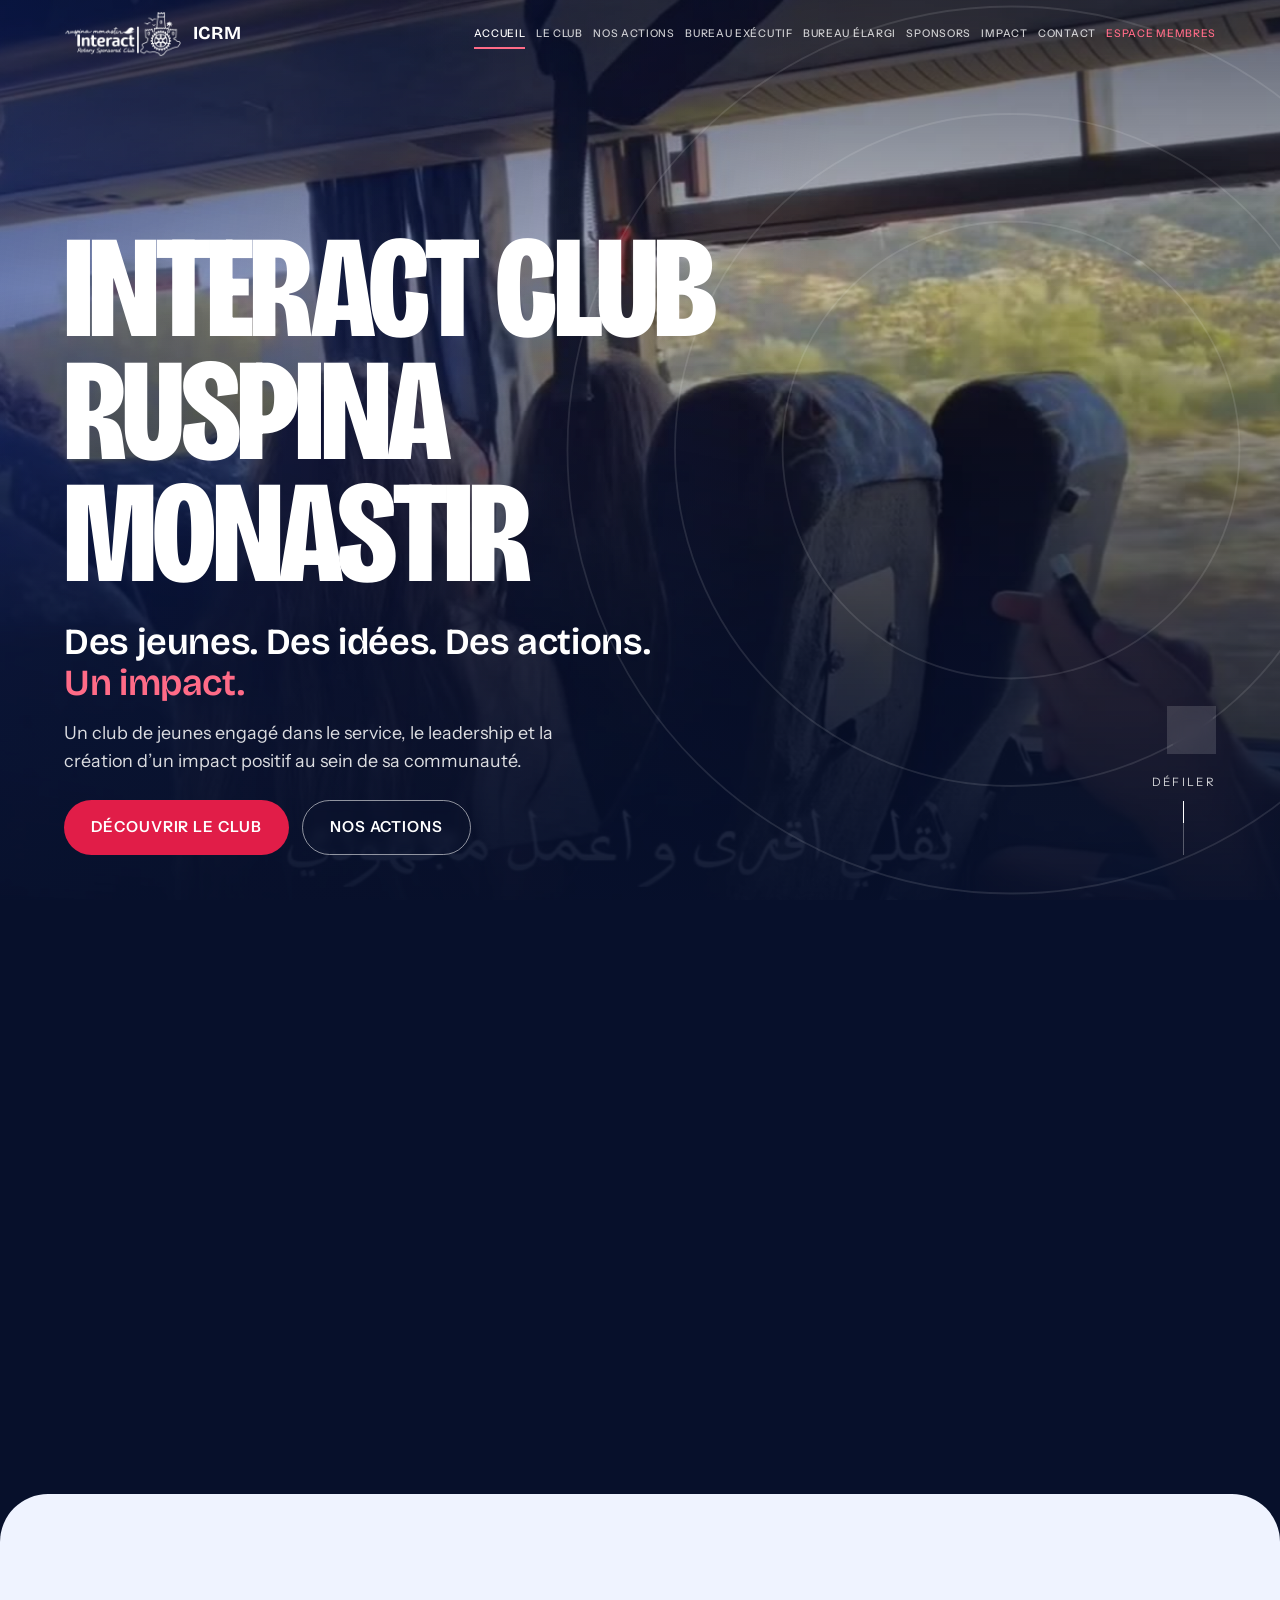
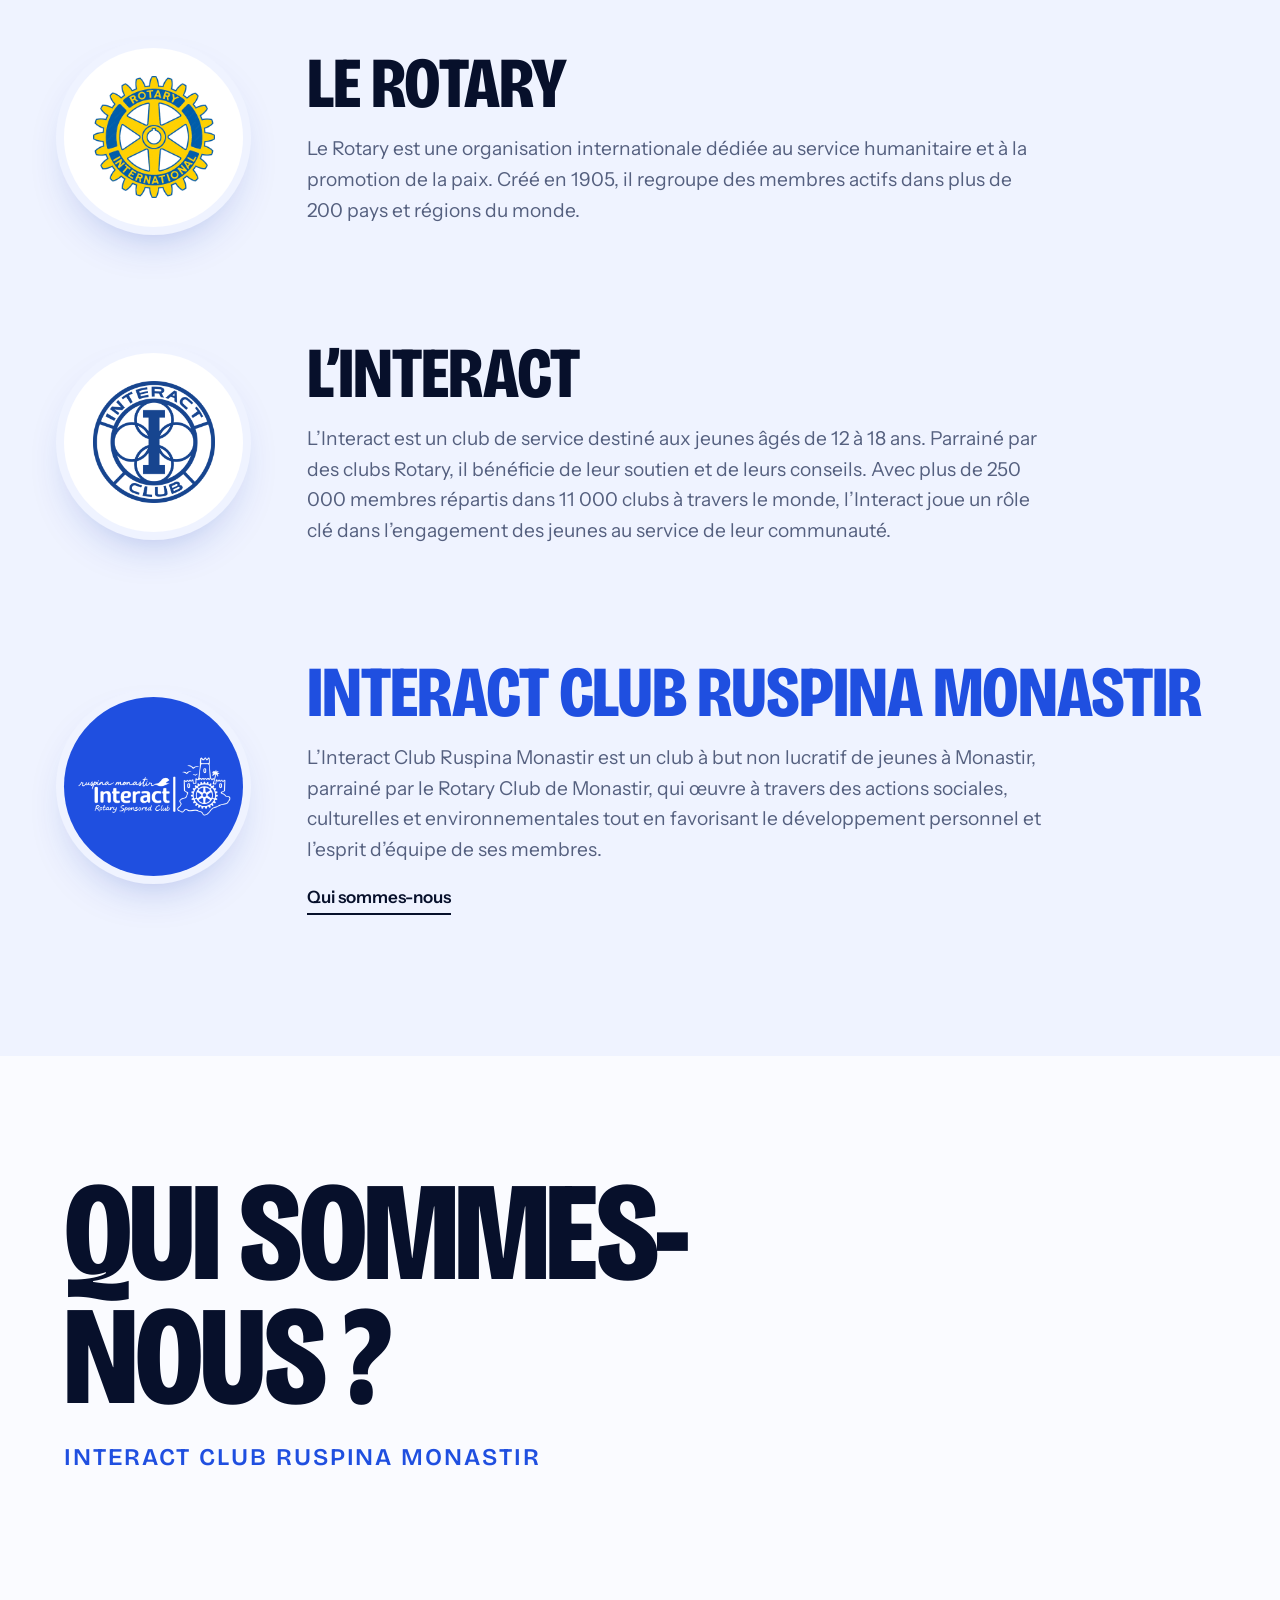
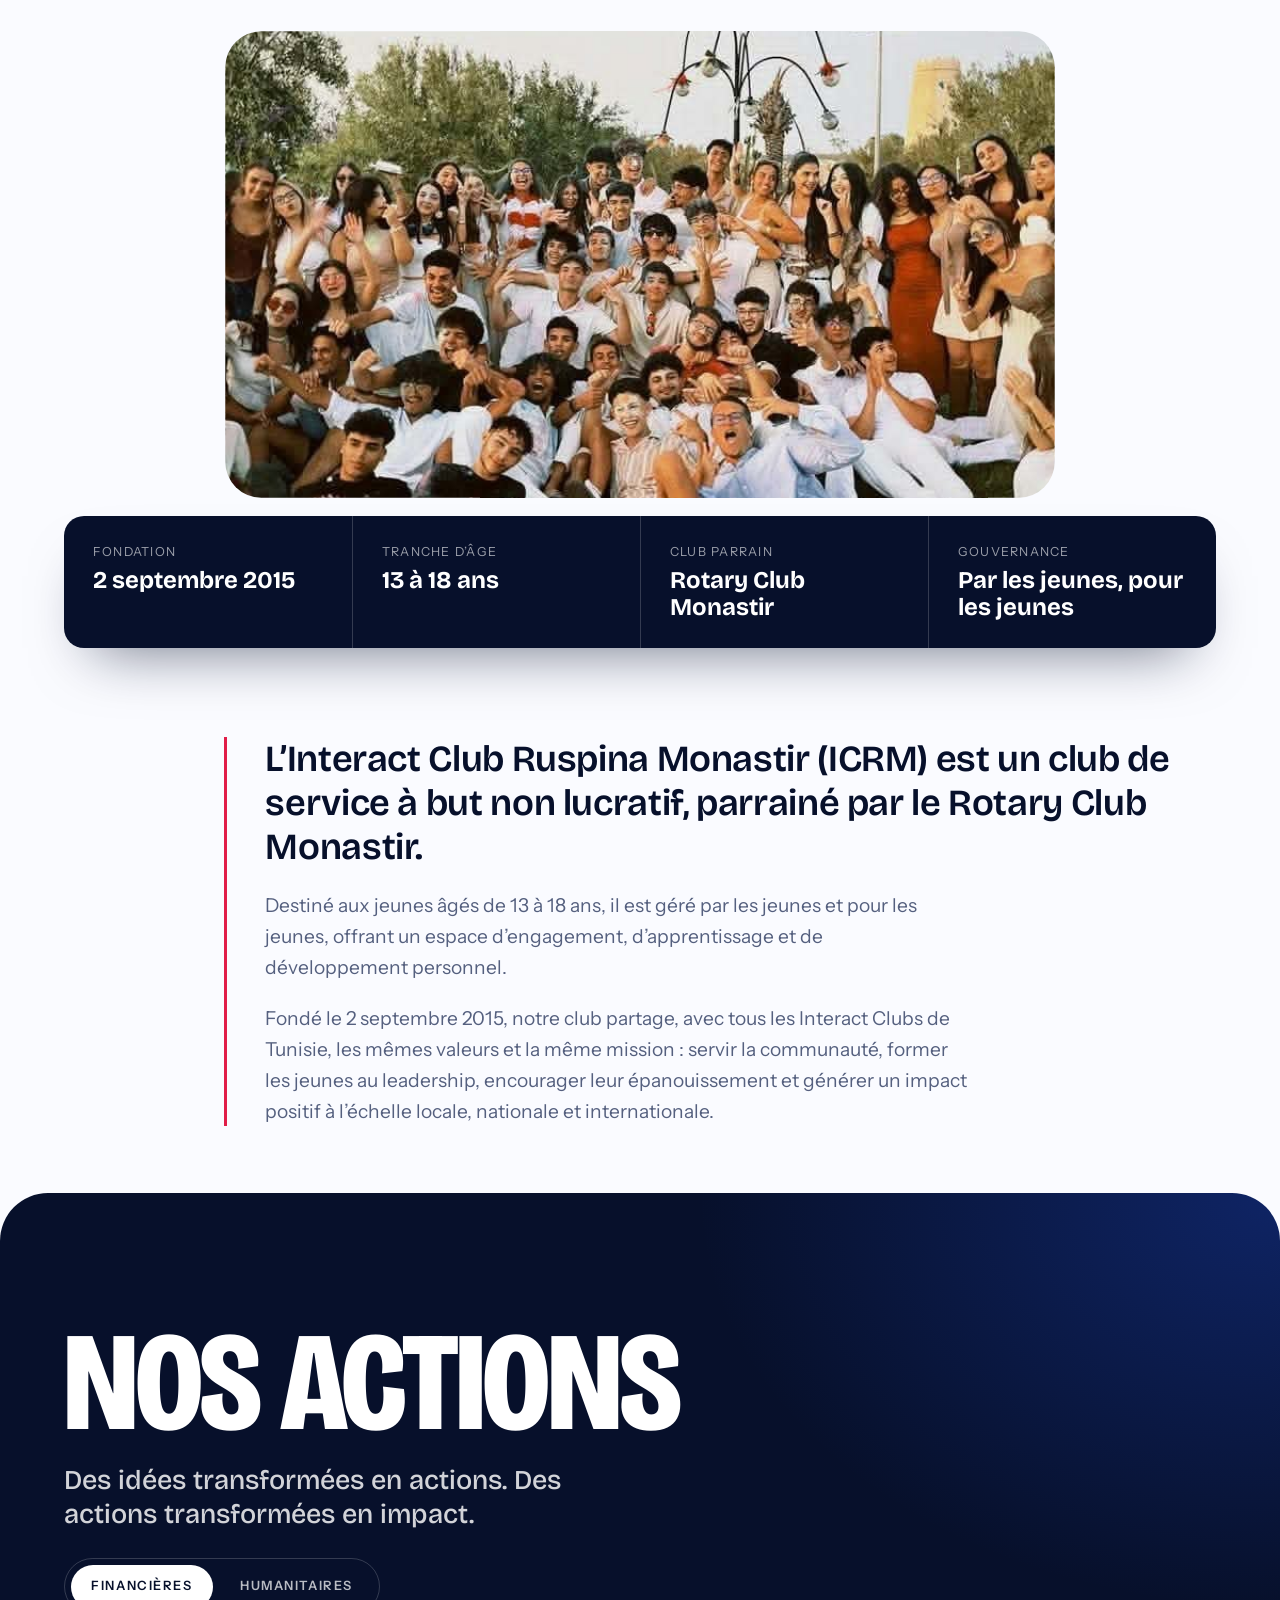
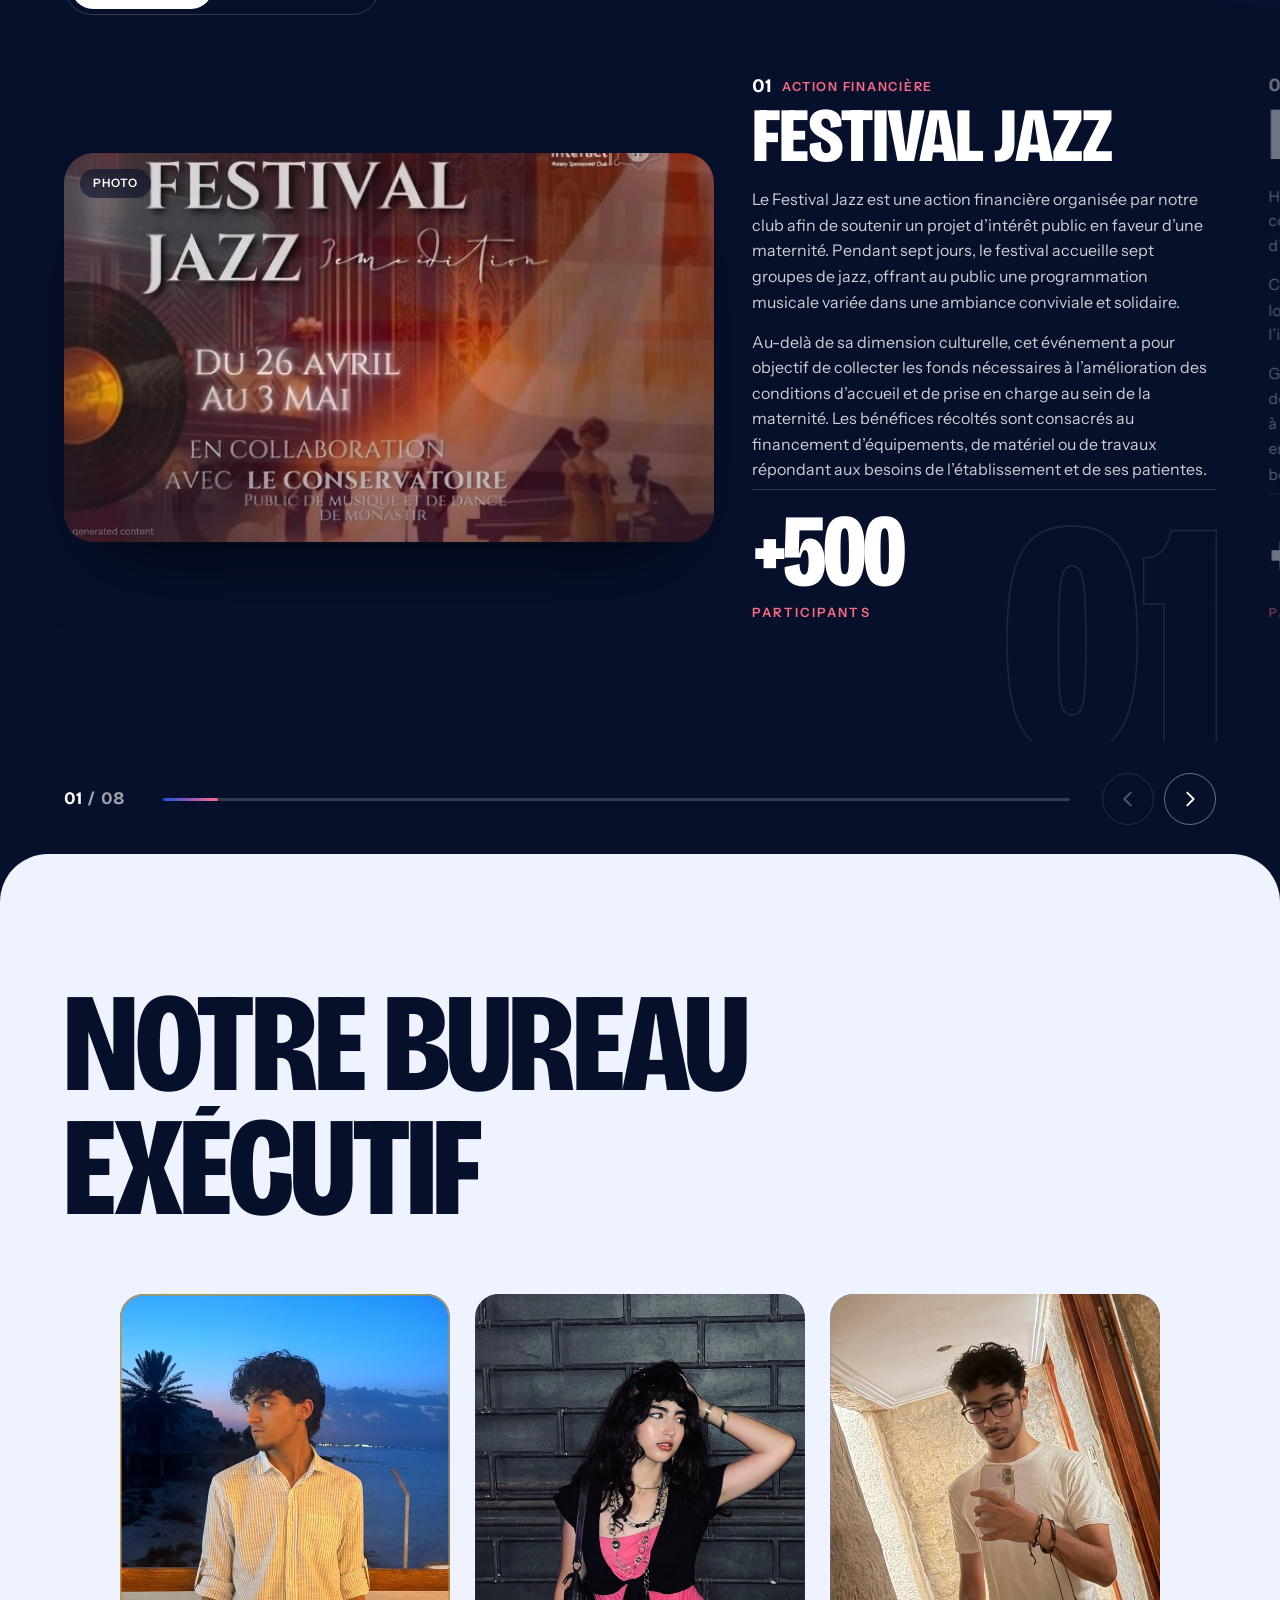
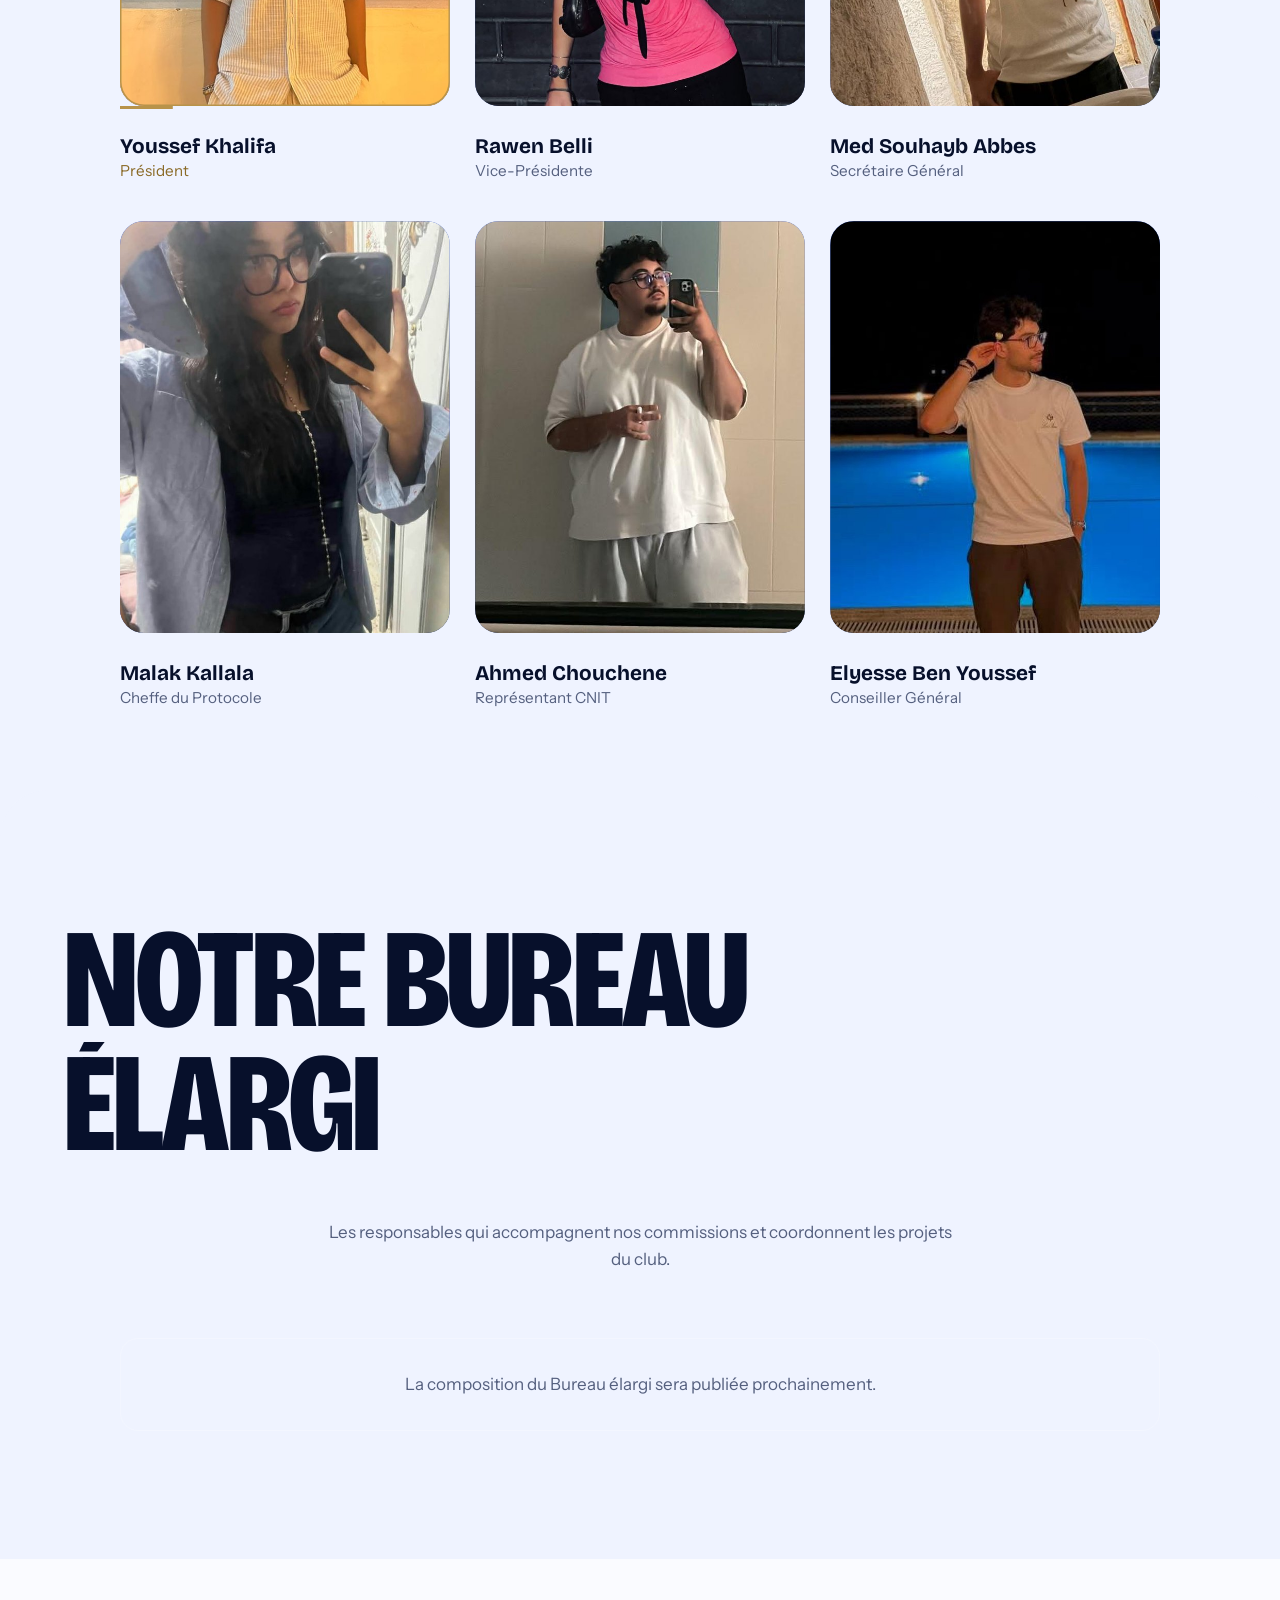
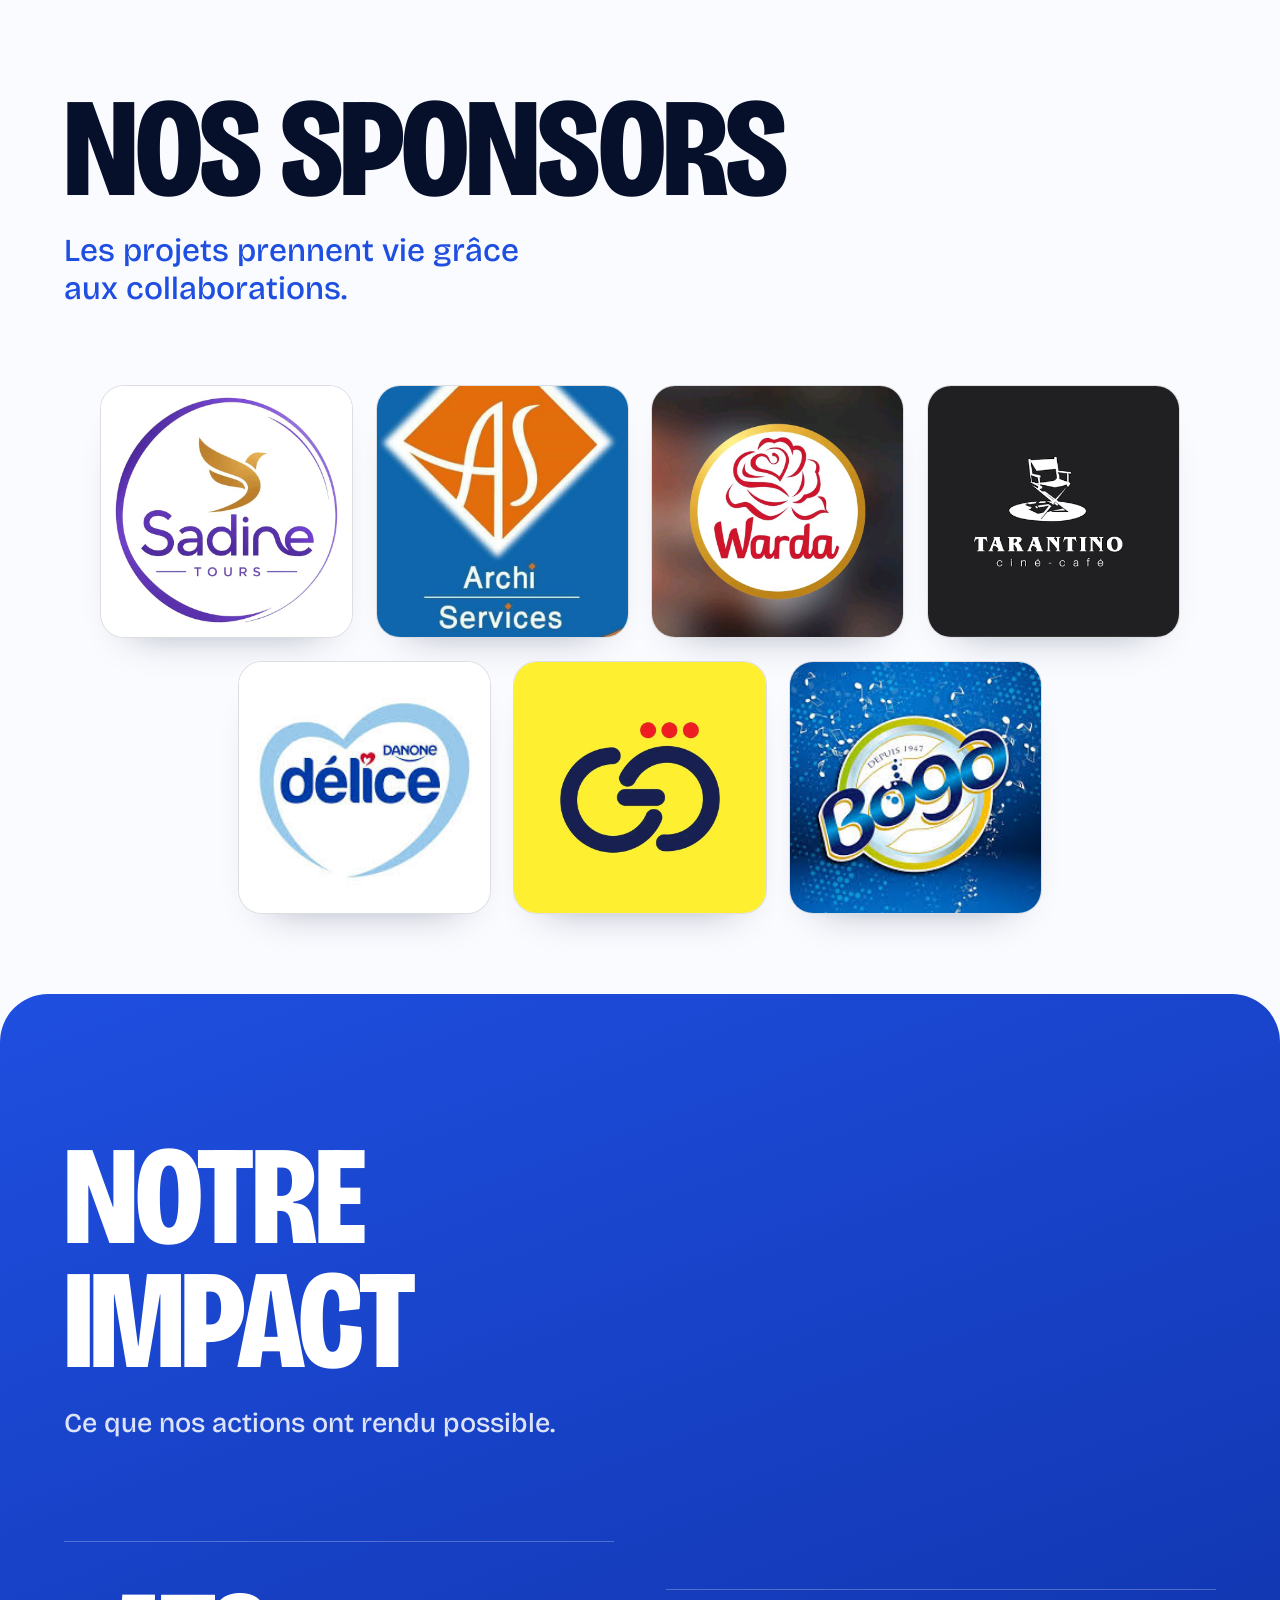
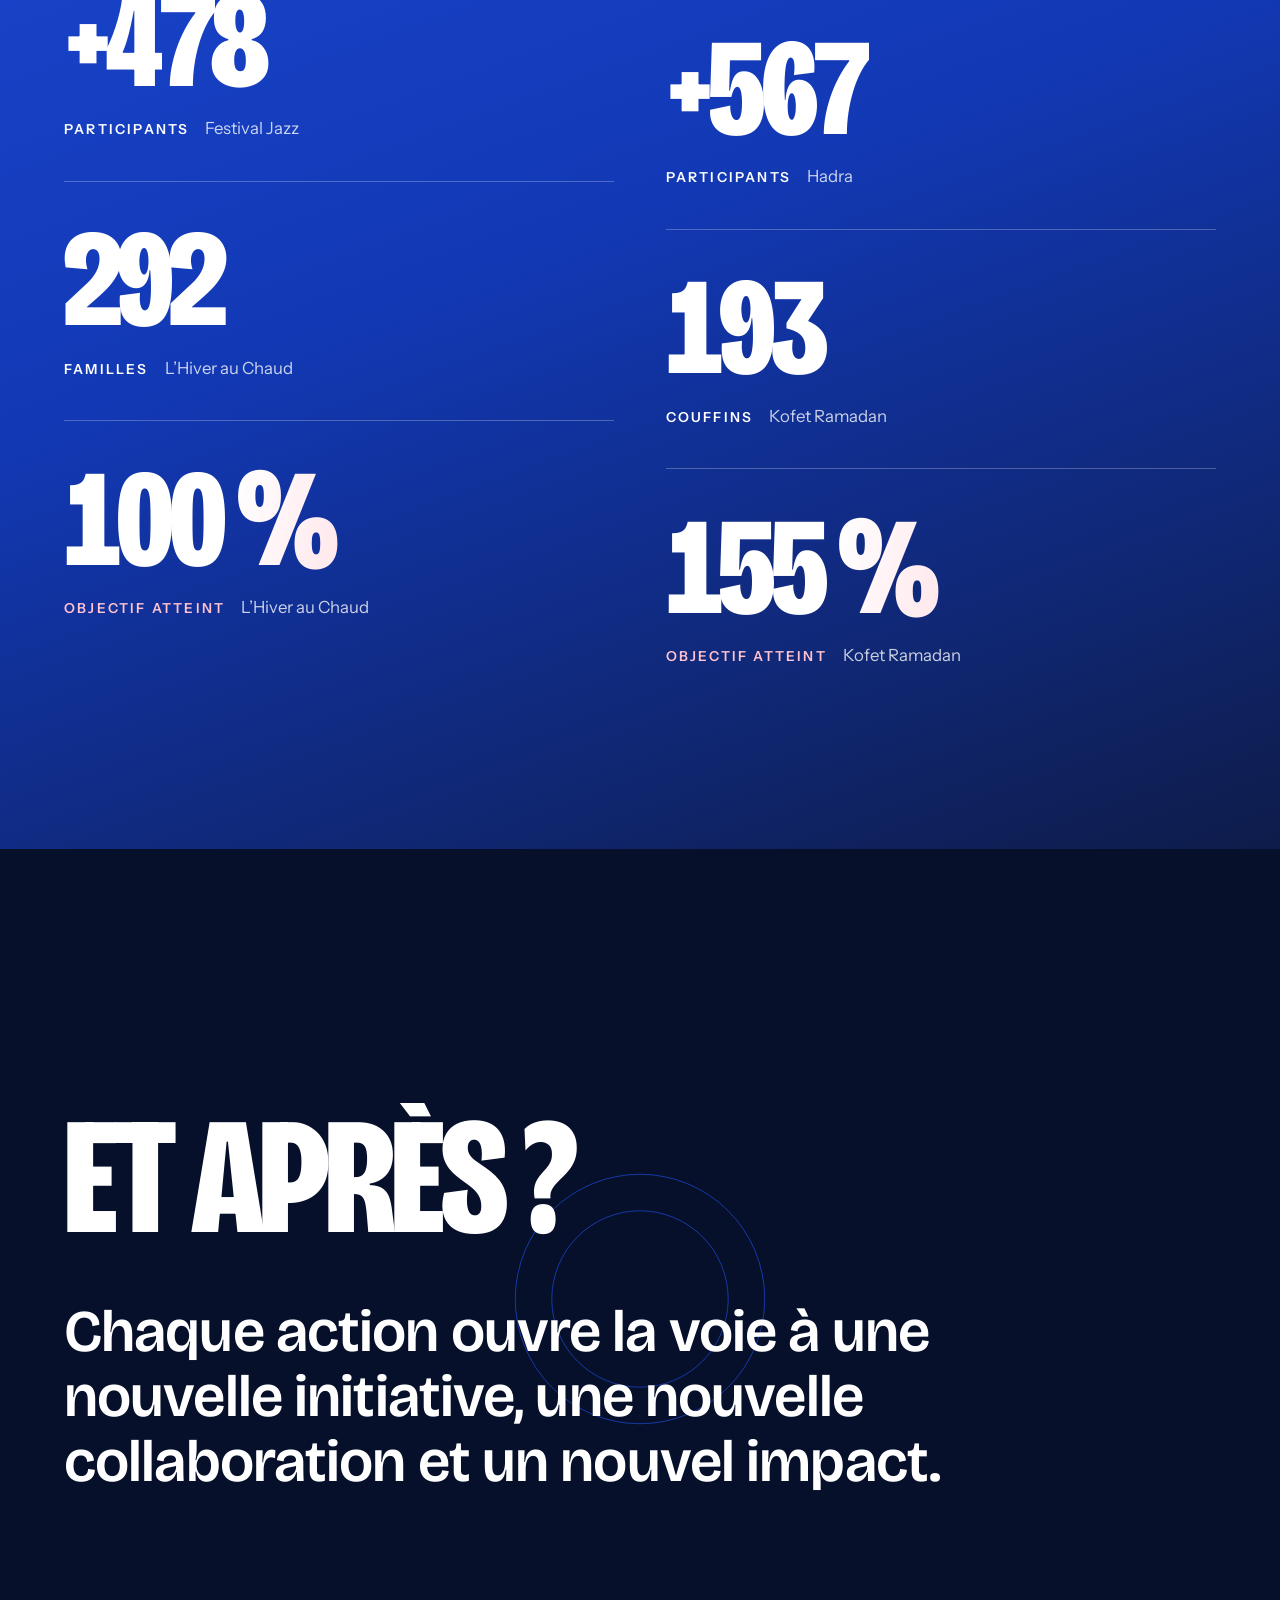
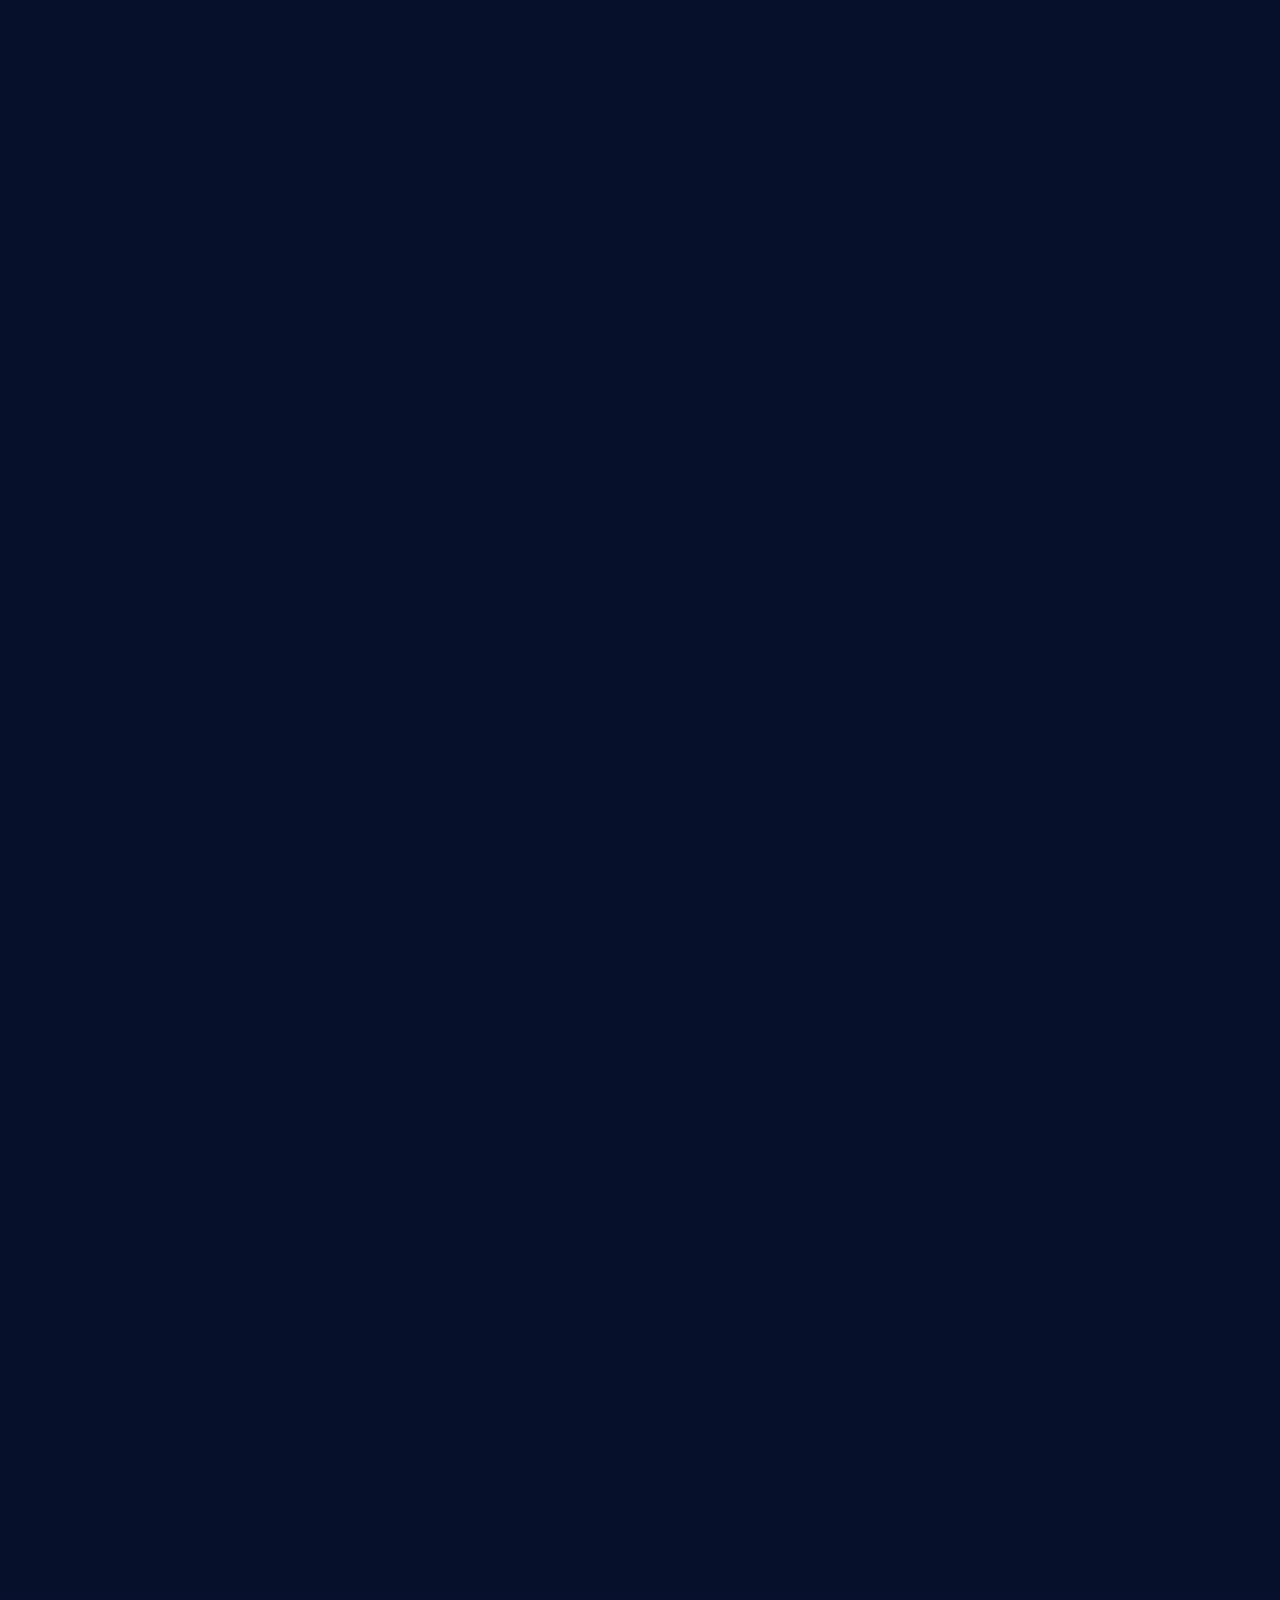
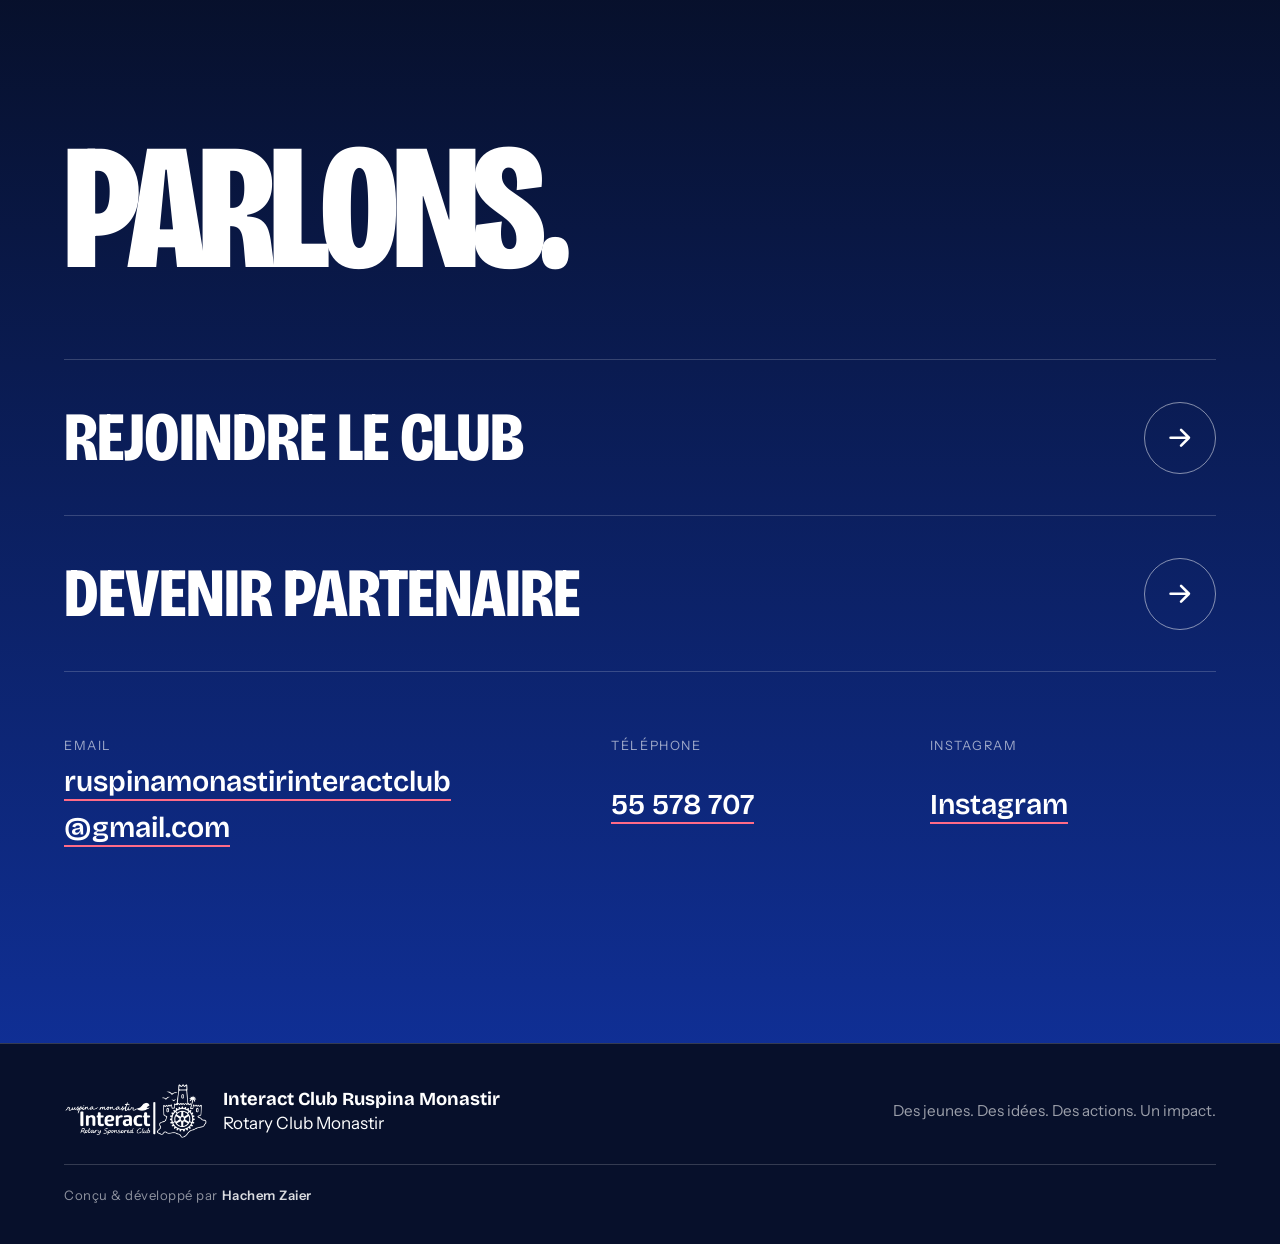
==== commit 94b2fda7: "Add files via upload" ====
--- a/index.html
+++ b/index.html
@@ -13,7 +13,7 @@
   <link href="https://fonts.googleapis.com/css2?family=Bricolage+Grotesque:opsz,wdth,wght@12..96,75..100,400..800&family=Instrument+Sans:wght@400;500;600&display=swap" rel="stylesheet">
 
   <script>document.documentElement.classList.add('js');</script>
-  <link rel="stylesheet" href="css/style.css">
+  <link rel="stylesheet" href="css/style.css?v=20261108141500-nav-rail-ux">
 </head>
 <body>
 
@@ -294,7 +294,7 @@
 <script src="js/data.js?v=20261108170000-site-cms-defaults"></script>
 <script src="members/js/config.js?v=20261108170000-site-cms-public-config"></script>
 <script src="js/public-site-content.js?v=20261108170000-site-cms-loader"></script>
-<script src="js/main.js?v=20261108170000-site-cms-renderer"></script>
+<script src="js/main.js?v=20261108141500-nav-rail-ux"></script>
 <script src="js/public-leadership.js?v=20261029160000-bureau-auto-sync"></script>
 <script src="js/public-bureau-elargi.js?v=20261108130000-commission-groups"></script>
 </body>
--- a/css/style.css
+++ b/css/style.css
@@ -75,11 +75,11 @@
    ========================================================================= */
 .nav { position: fixed; inset: 0 0 auto 0; z-index: 130; transition: background .4s, backdrop-filter .4s; }
 .nav.is-scrolled { background: rgba(7, 16, 43, .9); backdrop-filter: blur(14px); -webkit-backdrop-filter: blur(14px); }
-.nav__bar { display: flex; align-items: center; justify-content: space-between; height: 68px; padding-inline: var(--pad); max-width: 1600px; margin-inline: auto; }
-.nav__brand { display: flex; align-items: center; gap: .7rem; color: #fff; font-family: var(--f-display); font-weight: 700; font-size: 1.15rem; letter-spacing: .04em; position: relative; z-index: 130; }
-.nav__brand img { width: auto; height: 46px; object-fit: contain; }
-.nav__links { display: none; gap: clamp(1rem, 2.2vw, 2.2rem); }
-.nav__links a { position: relative; color: rgba(255, 255, 255, .78); font-size: .78rem; font-weight: 500; letter-spacing: .12em; text-transform: uppercase; padding: .5rem 0; transition: color .3s; }
+.nav__bar { display: flex; align-items: center; justify-content: space-between; gap: clamp(1rem, 2vw, 2rem); height: 68px; padding-inline: var(--pad); max-width: 1600px; margin-inline: auto; }
+.nav__brand { display: flex; flex: 0 0 auto; align-items: center; gap: .7rem; min-width: max-content; white-space: nowrap; color: #fff; font-family: var(--f-display); font-weight: 700; font-size: 1.15rem; letter-spacing: .04em; position: relative; z-index: 130; }
+.nav__brand img { display: block; flex: 0 0 auto; width: auto; height: 46px; object-fit: contain; }
+.nav__links { display: none; flex: 1 1 auto; min-width: 0; justify-content: flex-end; align-items: center; gap: clamp(.55rem, .82vw, .85rem); }
+.nav__links a { position: relative; flex: 0 0 auto; white-space: nowrap; color: rgba(255, 255, 255, .78); font-size: clamp(.66rem, .72vw, .74rem); font-weight: 500; letter-spacing: .065em; text-transform: uppercase; padding: .5rem 0; transition: color .3s; }
 .nav__links a::after { content: ""; position: absolute; left: 0; right: 0; bottom: .1rem; height: 2px; background: var(--coral-hi); transform: scaleX(0); transform-origin: left; transition: transform .4s var(--ease); }
 .nav__links a:hover, .nav__links a.is-active { color: #fff; }
 .nav__links a.nav__members { color: var(--coral-hi); }
@@ -108,11 +108,9 @@
 .menu__inner a:hover, .menu__inner a:focus-visible { color: var(--coral-hi); }
 .menu__foot { margin-top: 2.5rem; color: rgba(255, 255, 255, .6); font-size: .9rem; }
 
-@media (min-width: 1180px) and (max-width: 1259px) {
-  /* resserre l'espacement entre liens (continu : 17px à 1180px → ≈ valeur d'origine à 1260px) */
-  .nav__links { gap: calc(13.4vw - 141px); }
-}
-@media (min-width: 1180px) {
+/* Sur les largeurs intermédiaires, garder le menu compact plutôt que de
+   comprimer le logo et le premier lien l'un contre l'autre. */
+@media (min-width: 1280px) {
   .nav__links { display: flex; }
   .nav__burger { display: none; }
 }
@@ -278,6 +276,13 @@
 .rail.is-drag { scroll-snap-type: none; cursor: grabbing; scroll-behavior: auto; }
 .rail.is-drag * { user-select: none; }
 .rail:focus-visible { outline-offset: -4px; }
+
+/* Le carrousel reste horizontal au doigt, mais ne doit jamais capturer
+   un geste vertical destiné au défilement normal de la page. Le swipe X
+   est géré par Pointer Events avec verrouillage d'axe dans main.js. */
+@media (hover: none) and (pointer: coarse) {
+  .rail { touch-action: pan-y pinch-zoom; }
+}
 
 .slide {
   position: relative; flex: 0 0 min(1240px, 90vw); scroll-snap-align: start; scroll-snap-stop: always;
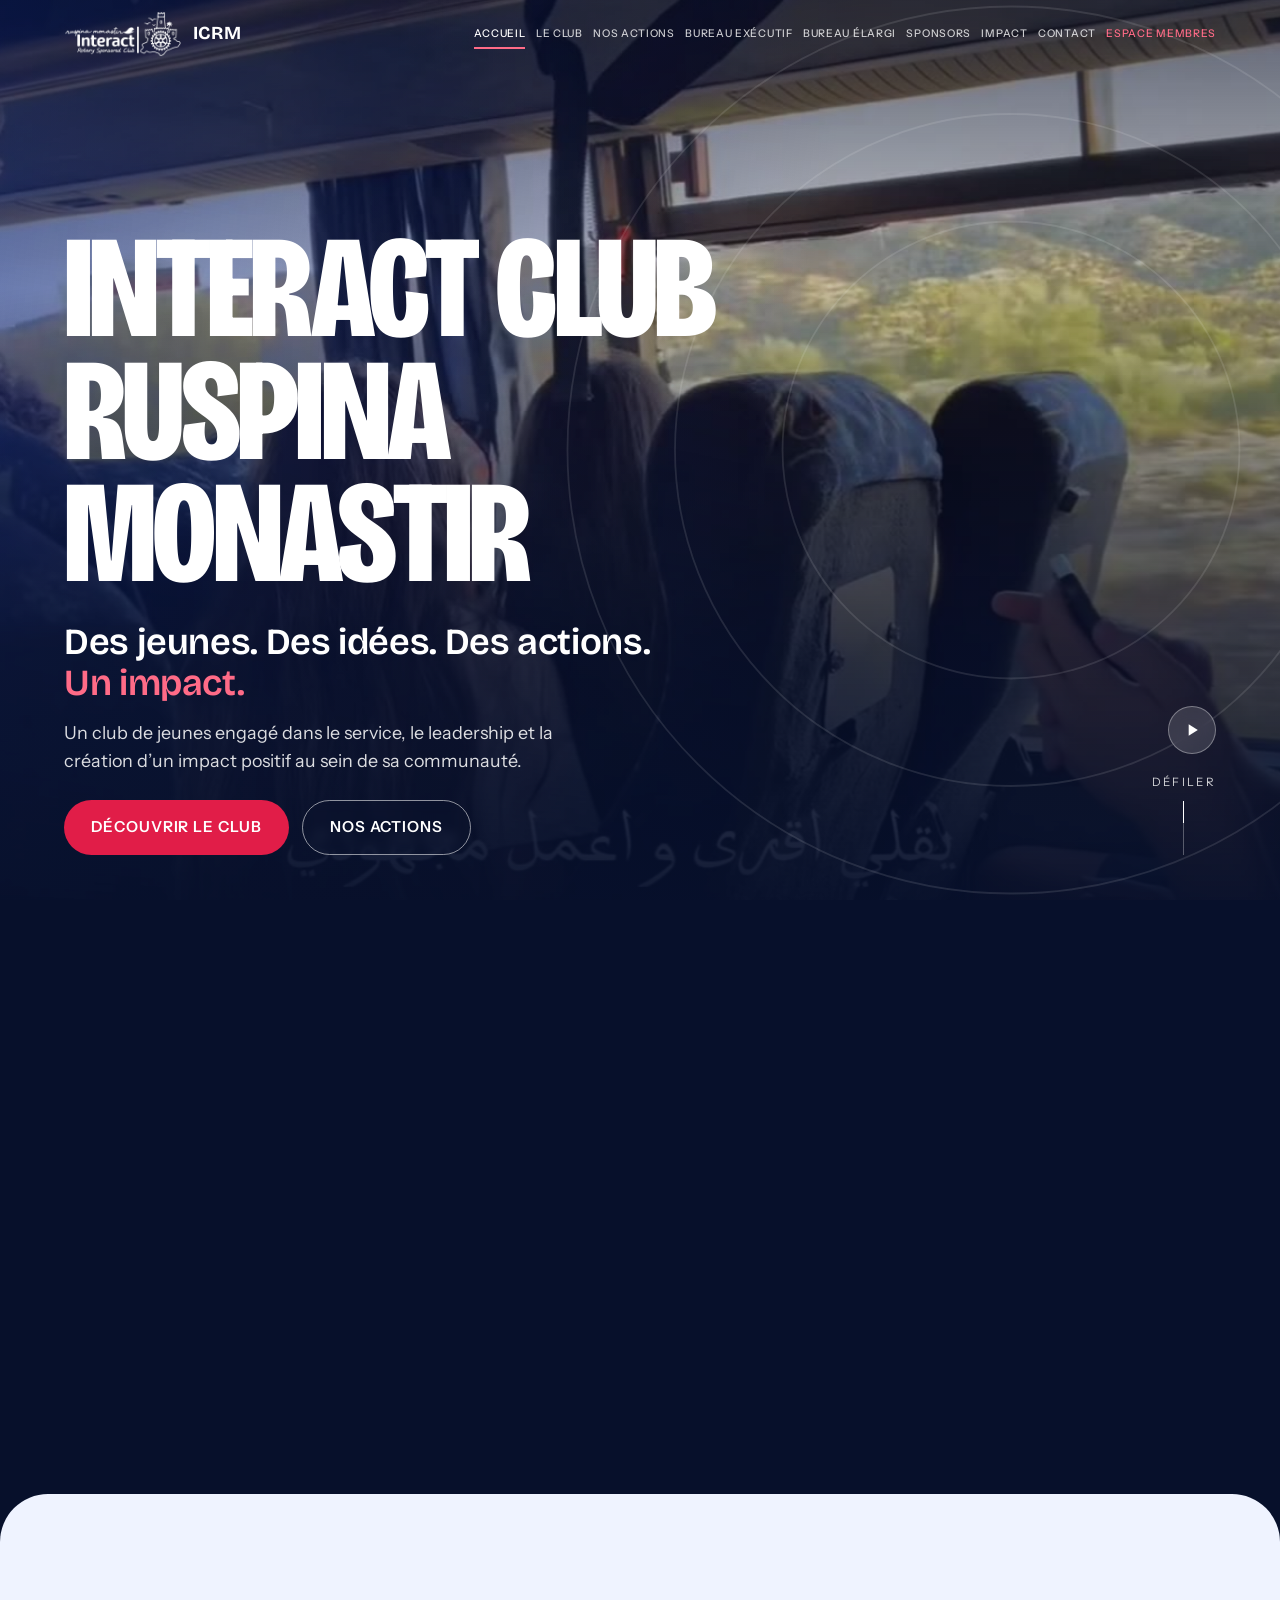
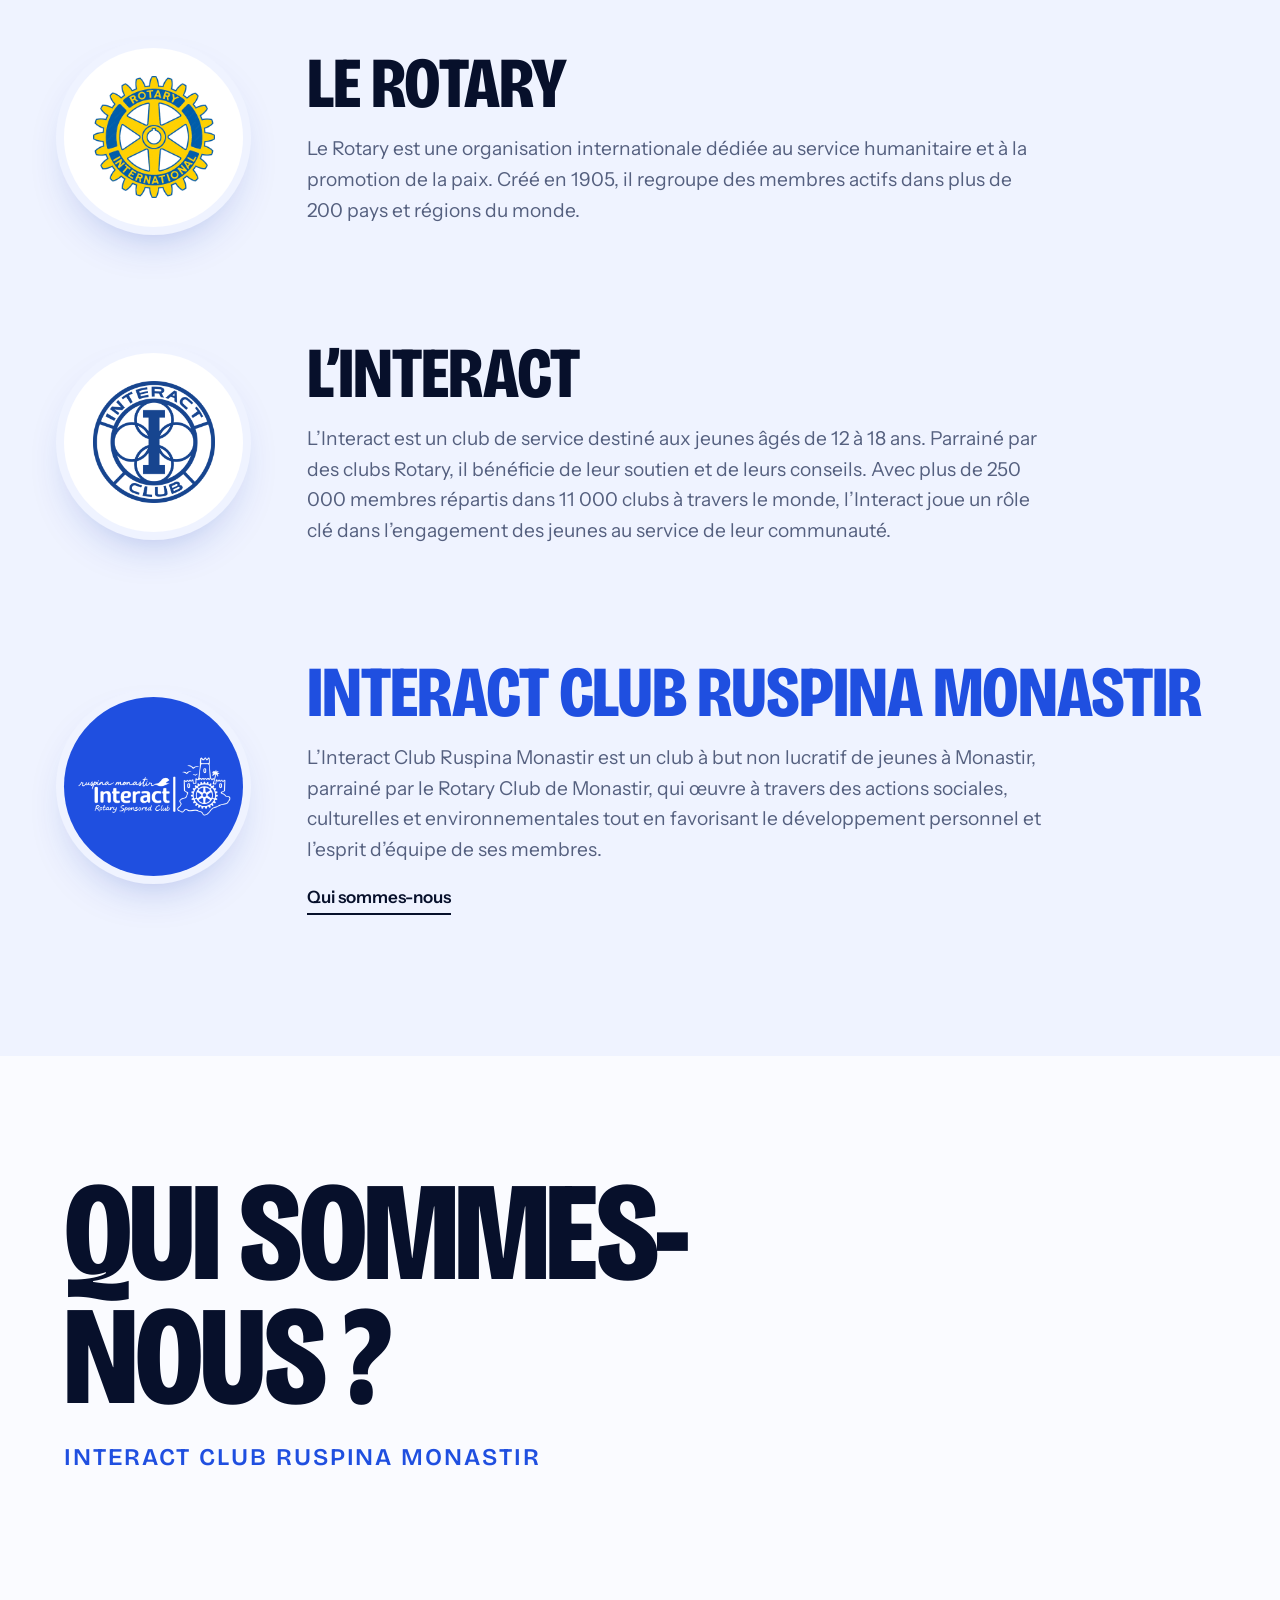
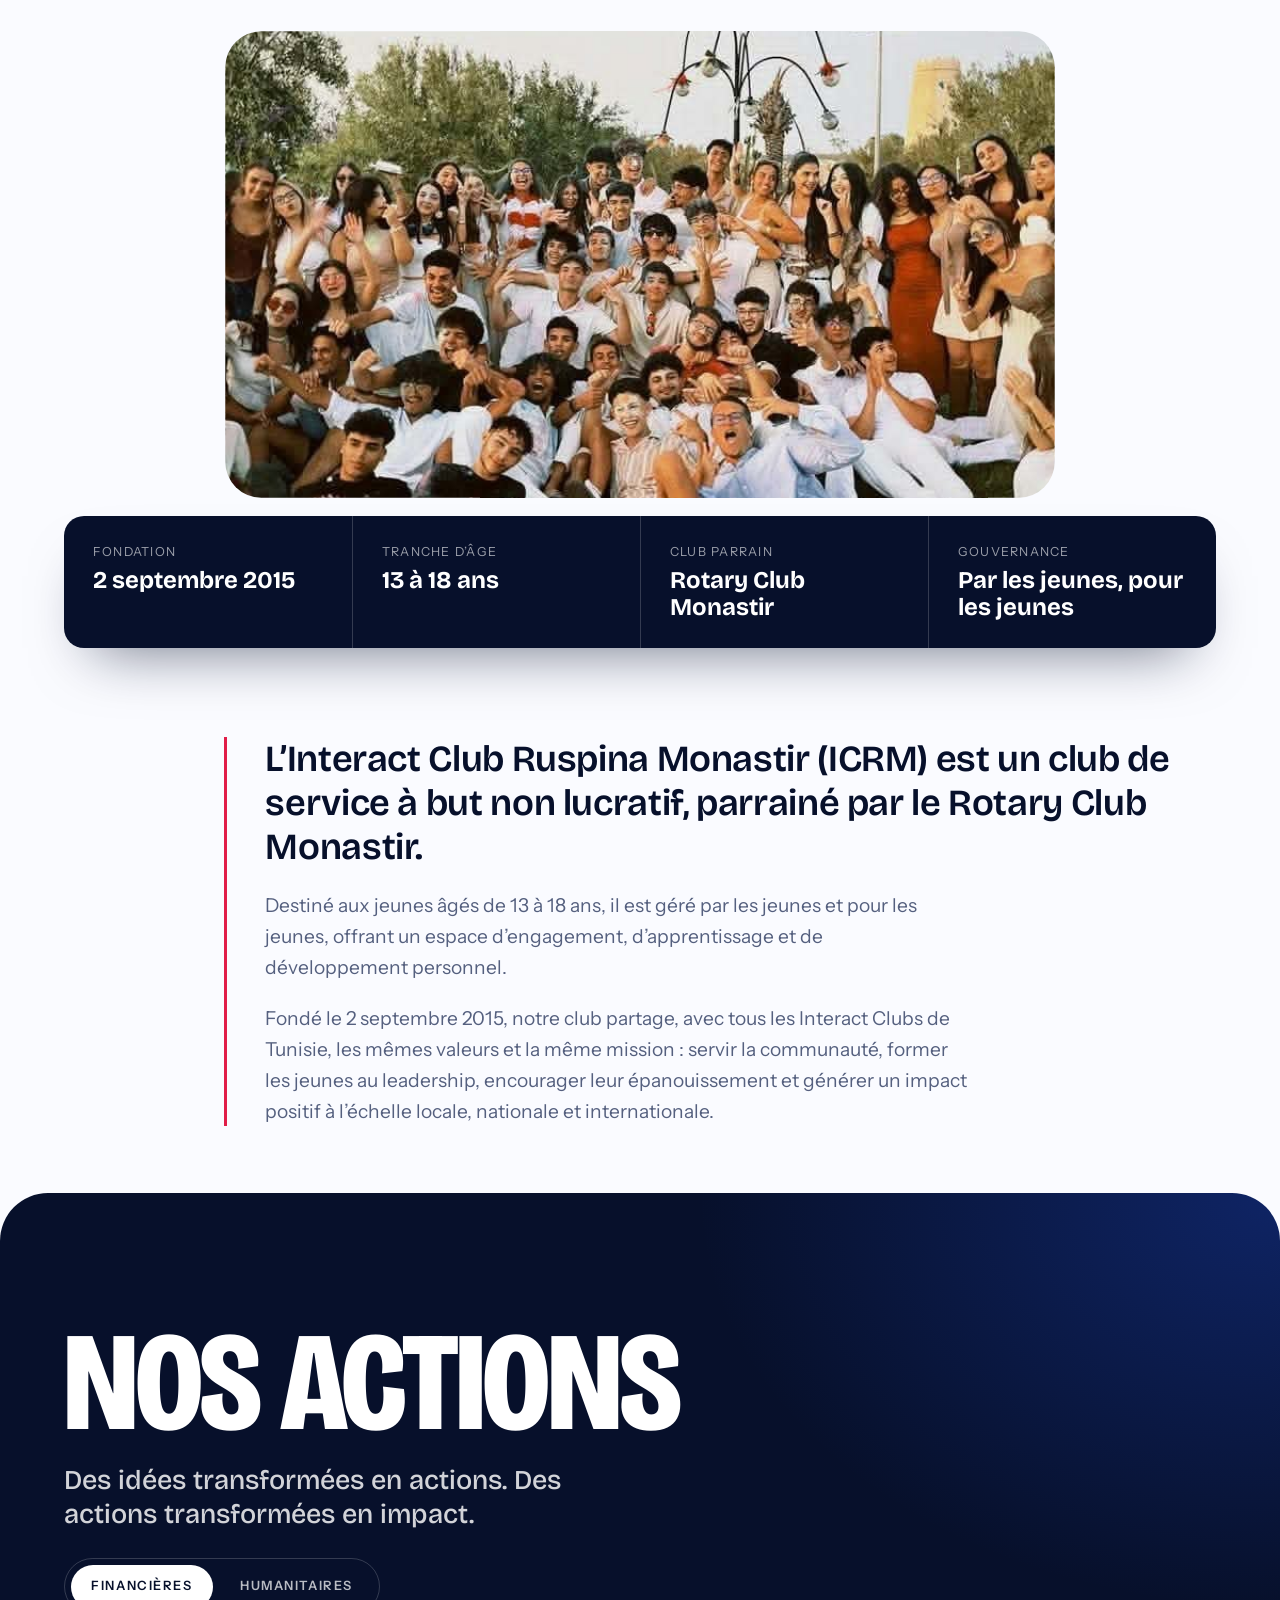
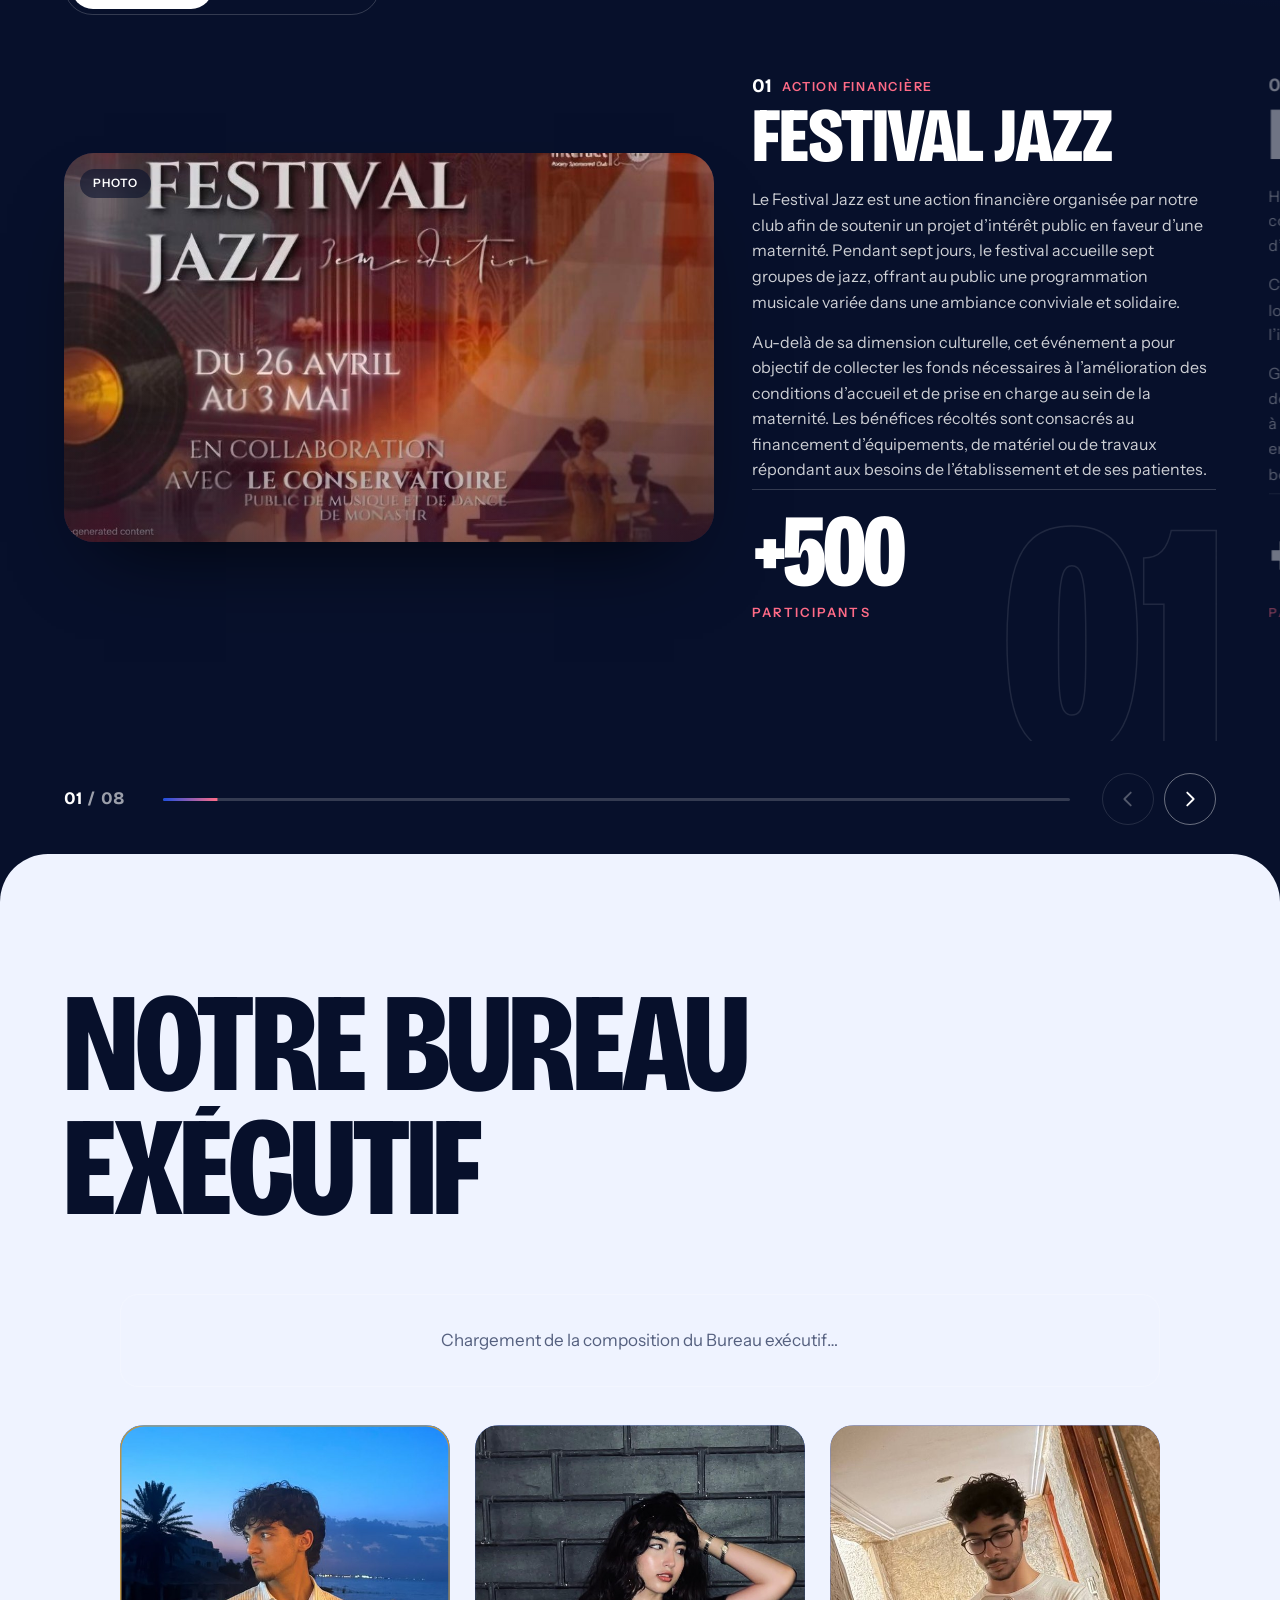
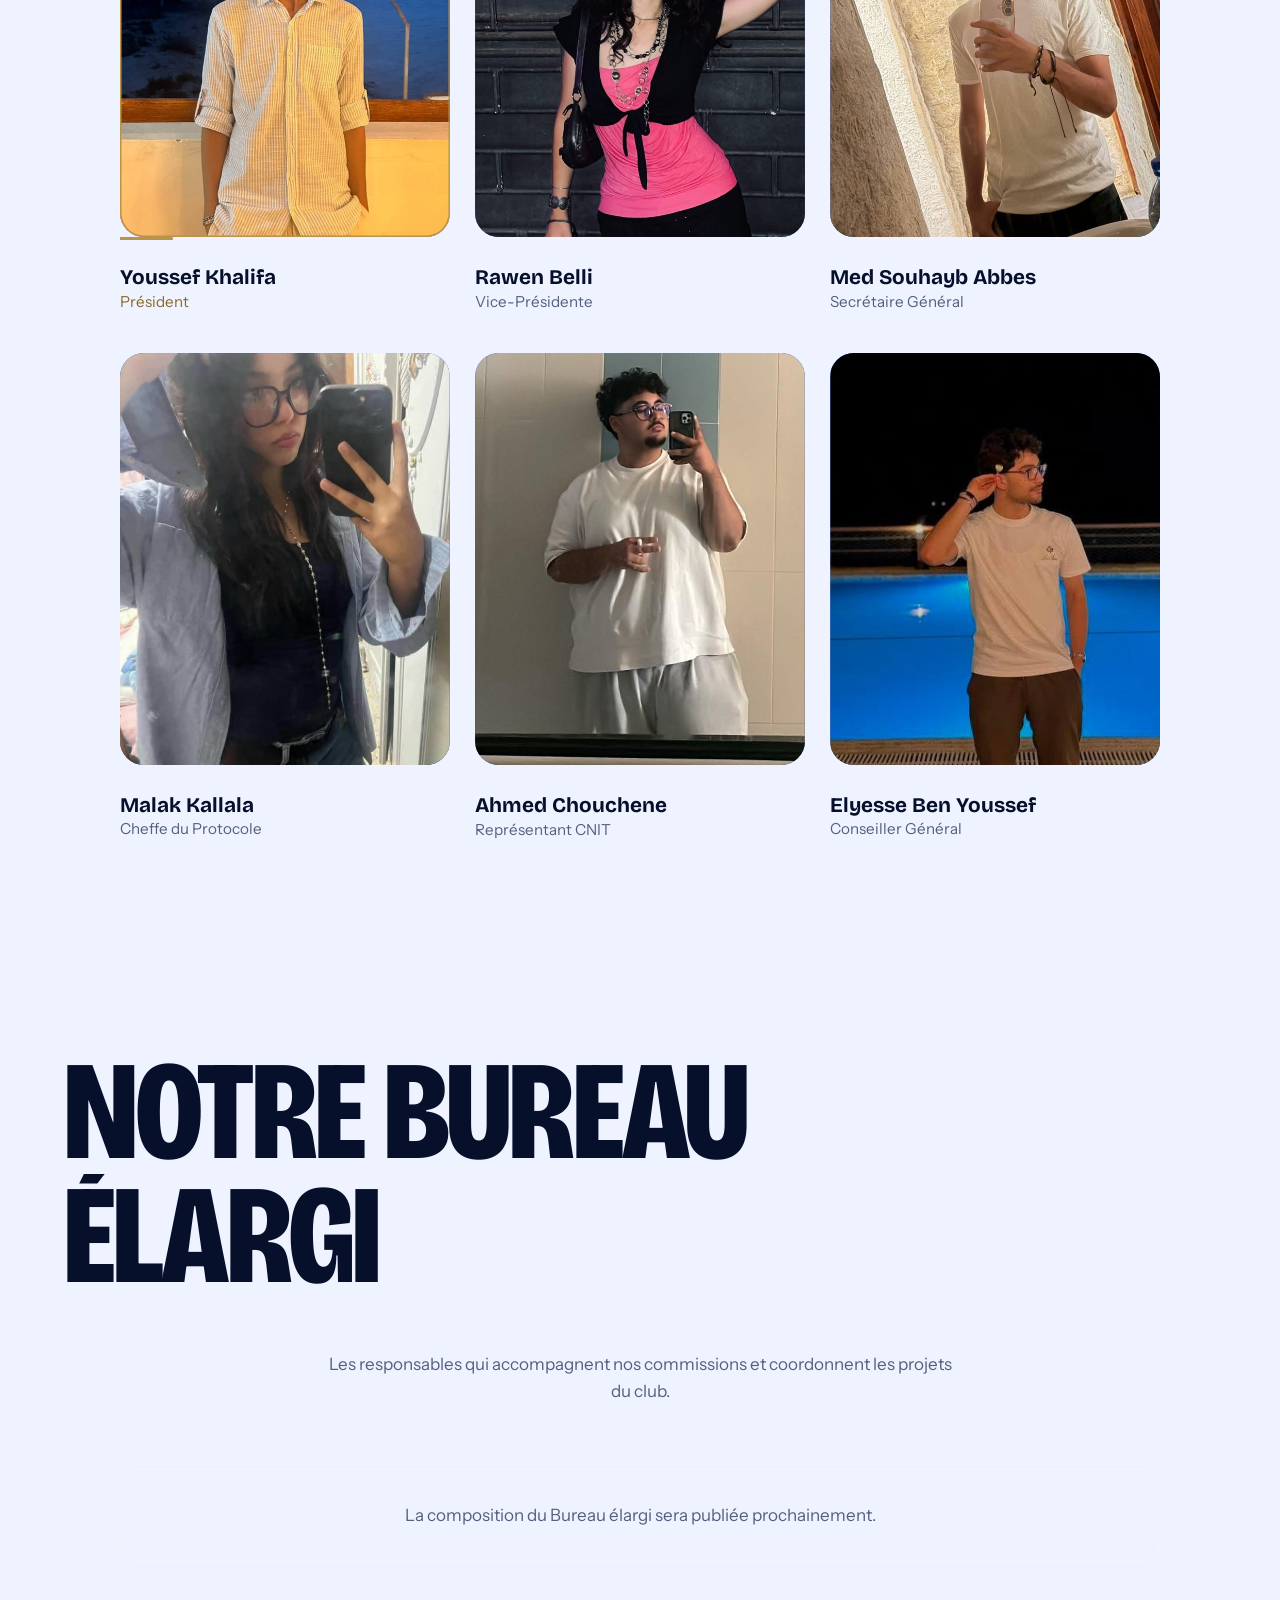
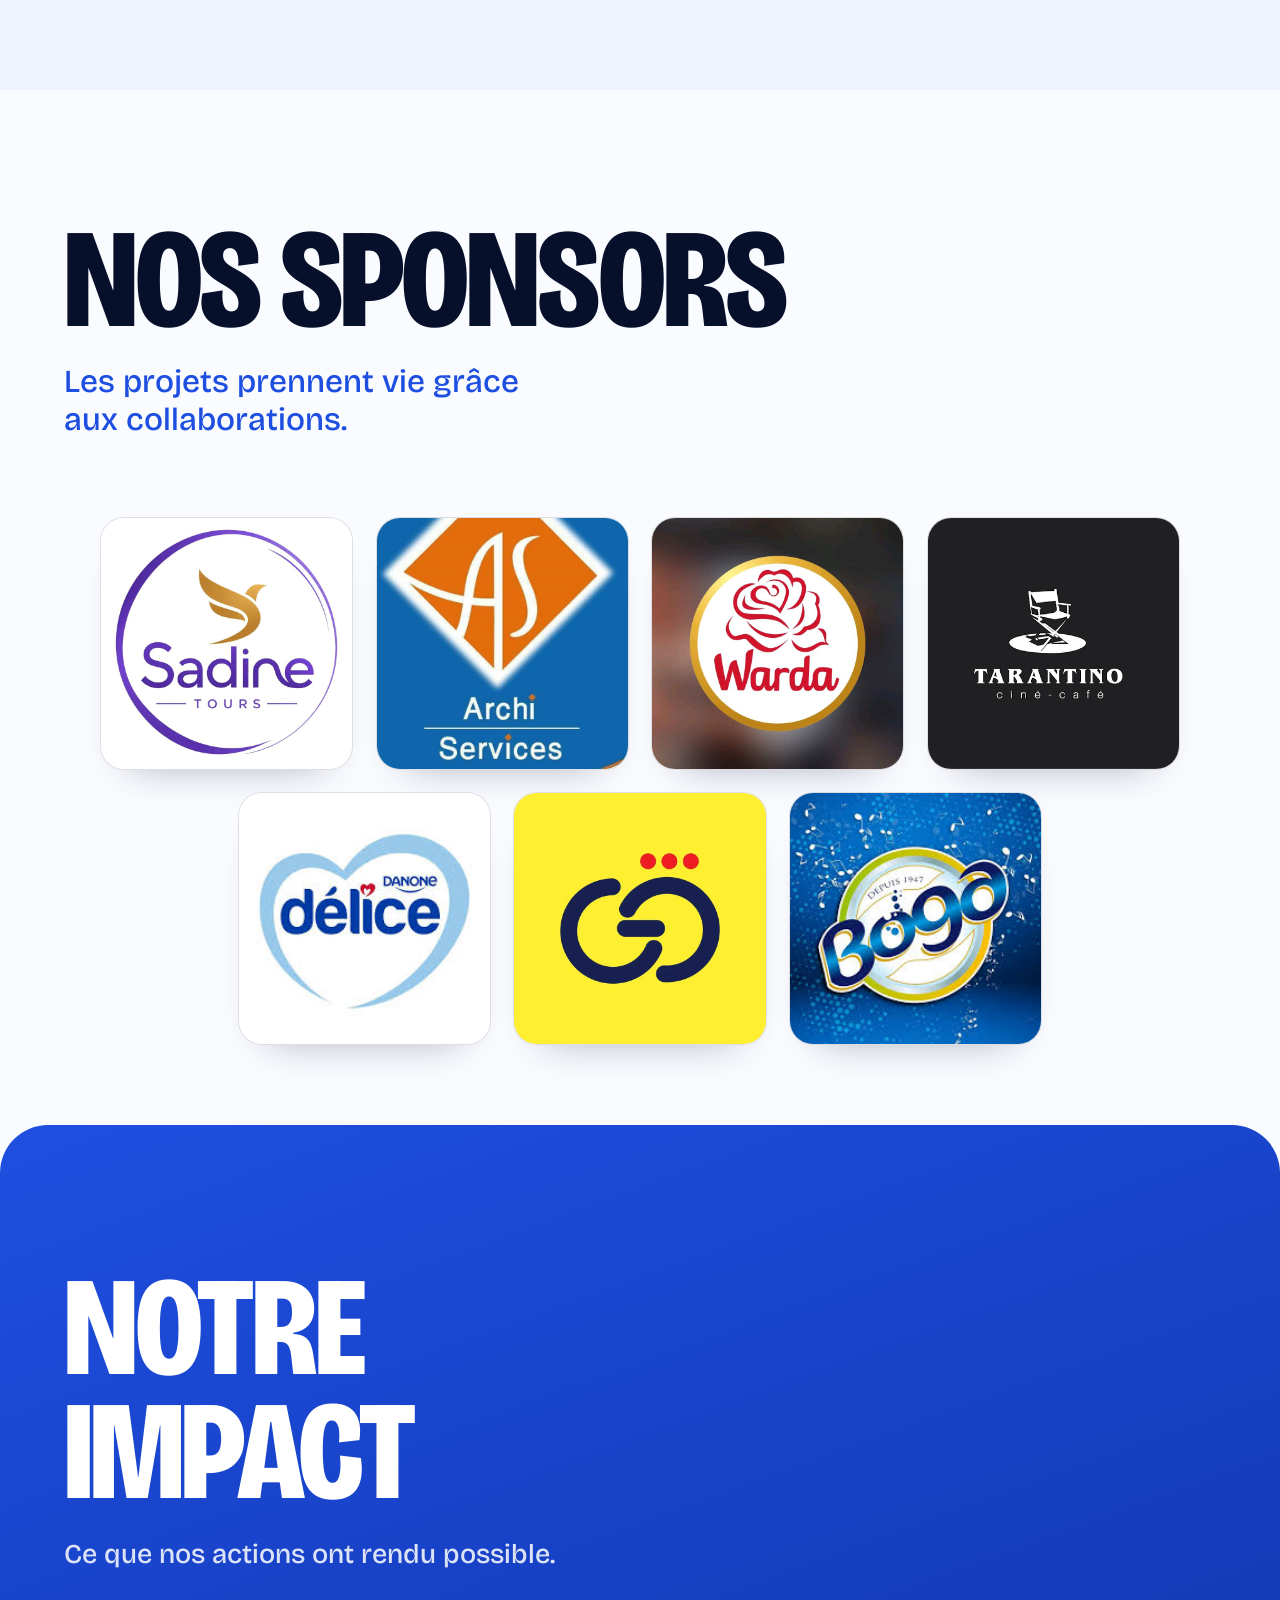
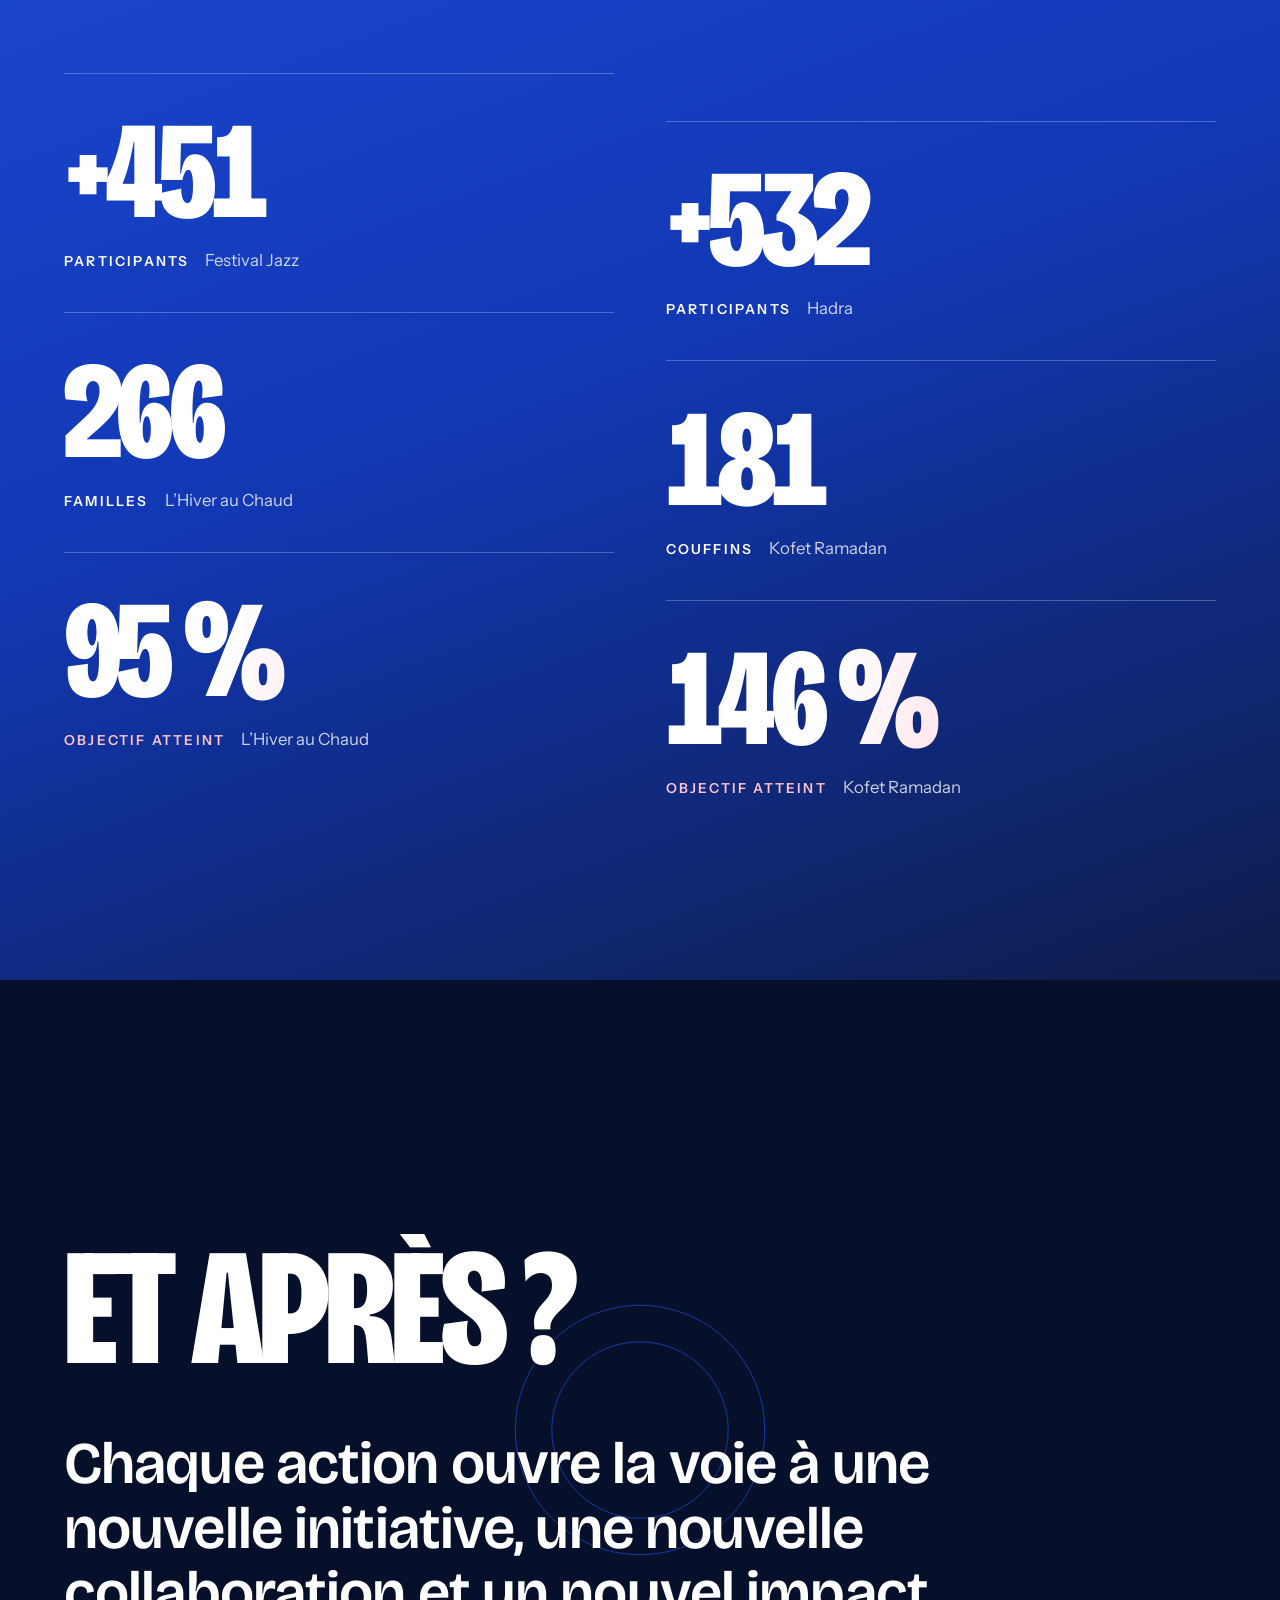
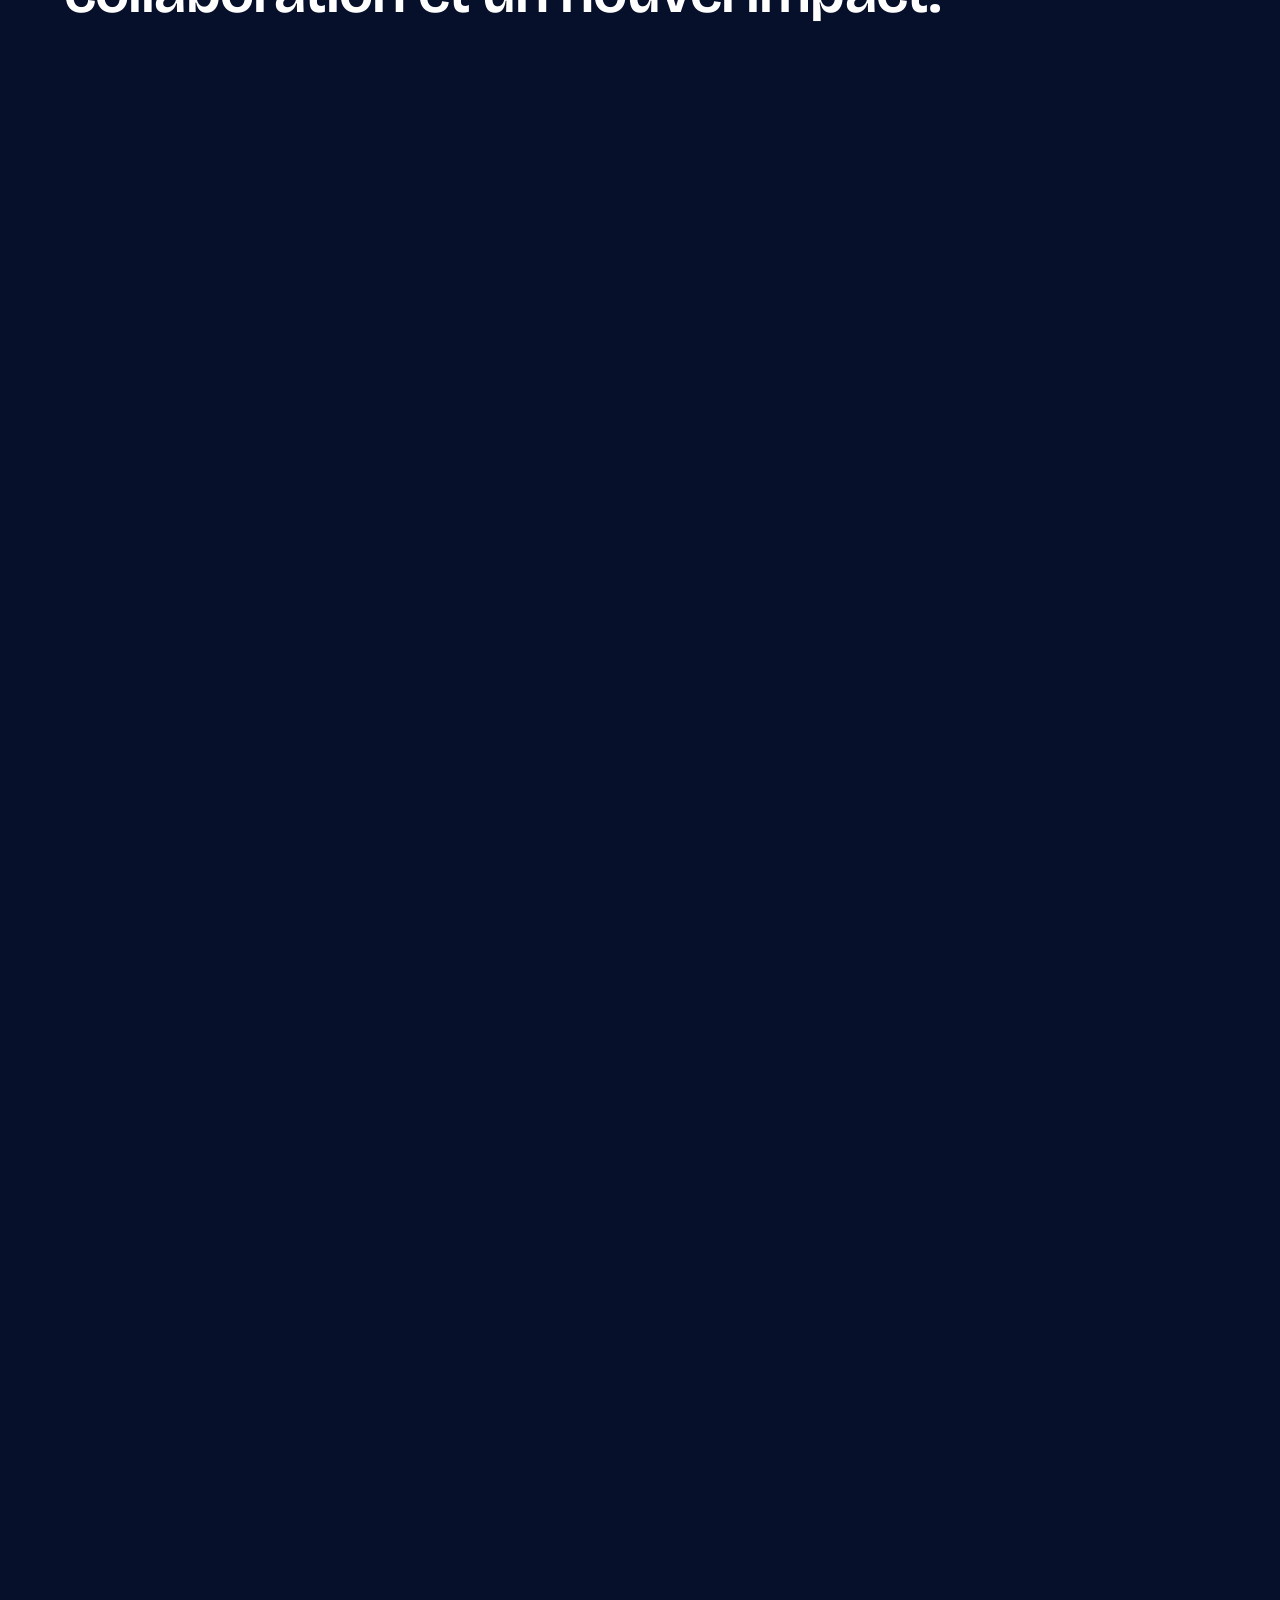
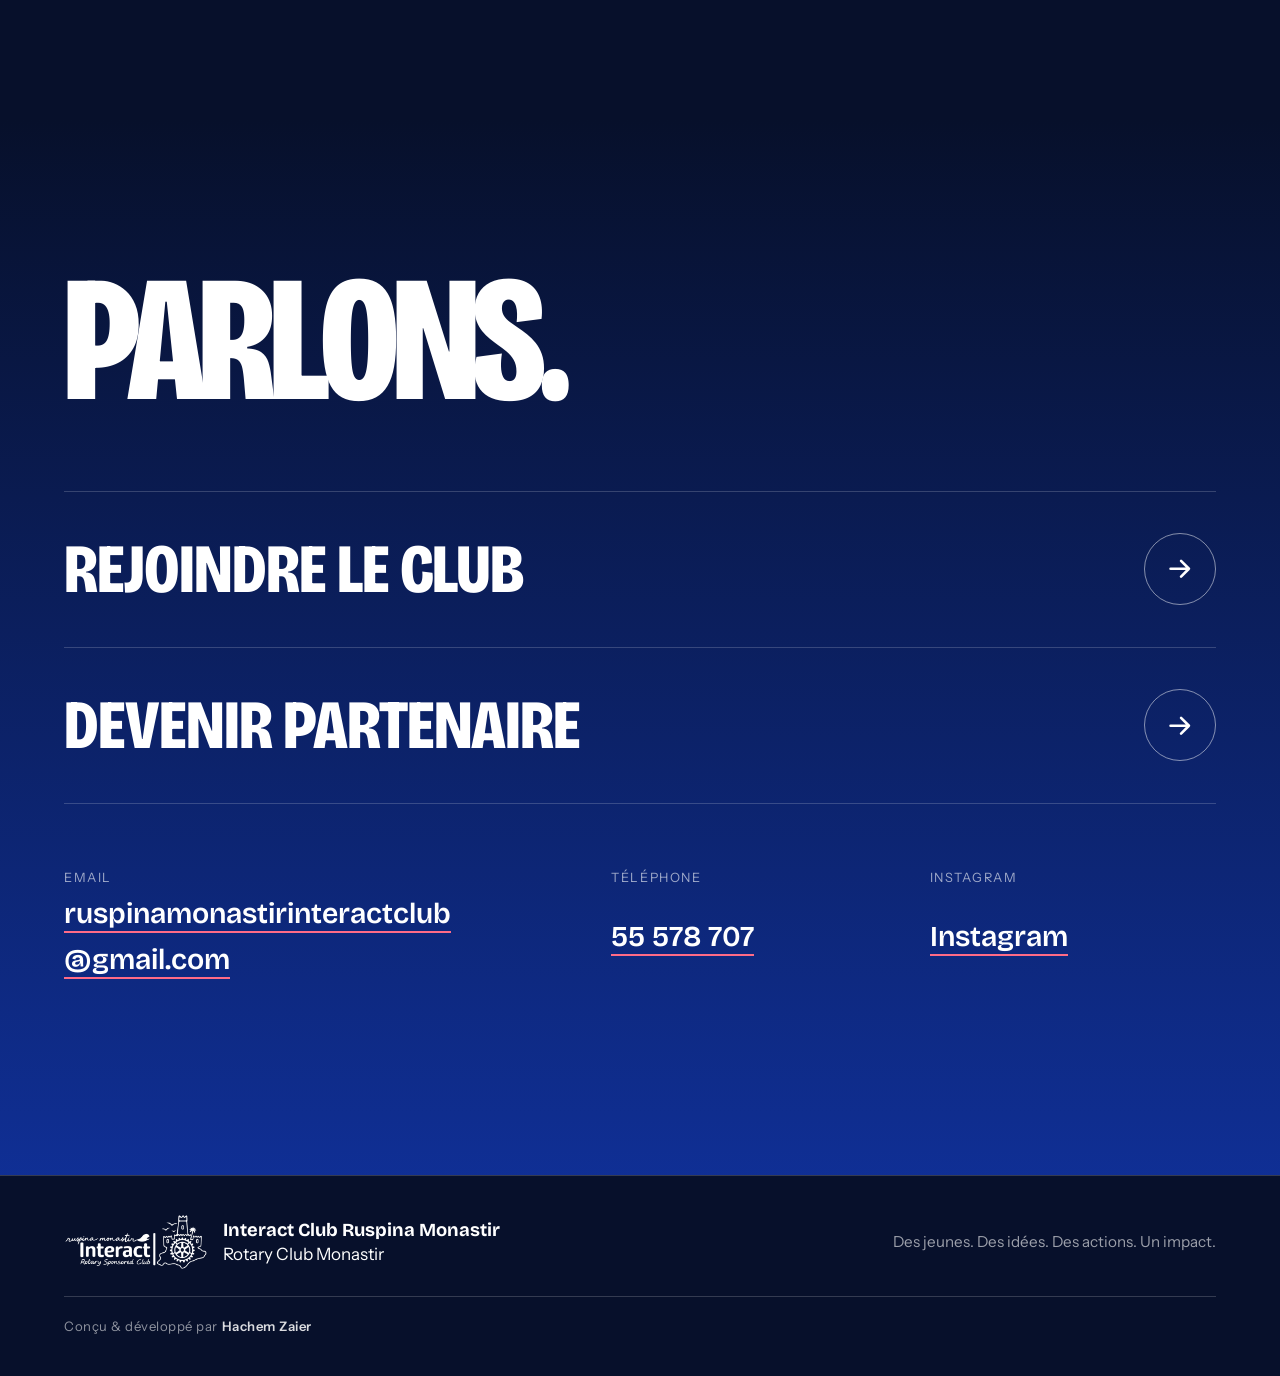
==== commit ecfdf2d9: "Add files via upload" ====
--- a/index.html
+++ b/index.html
@@ -13,7 +13,7 @@
   <link href="https://fonts.googleapis.com/css2?family=Bricolage+Grotesque:opsz,wdth,wght@12..96,75..100,400..800&family=Instrument+Sans:wght@400;500;600&display=swap" rel="stylesheet">
 
   <script>document.documentElement.classList.add('js');</script>
-  <link rel="stylesheet" href="css/style.css?v=20261108141500-nav-rail-ux">
+  <link rel="stylesheet" href="css/style.css?v=20261109011500-bureau-pairs-no-static-roster">
 </head>
 <body>
 
@@ -202,7 +202,9 @@
         <span class="ln"><span data-site="teamSection.titleLines.0">NOTRE BUREAU</span></span>
         <span class="ln"><span data-site="teamSection.titleLines.1">EXÉCUTIF</span></span>
     </h2>
-    <ul class="team__grid" id="teamGrid"></ul>
+    <ul class="team__grid" id="teamGrid" aria-live="polite">
+      <li class="team__empty" role="status">Chargement de la composition du Bureau exécutif…</li>
+    </ul>
   </div>
 </section>
 
@@ -291,11 +293,11 @@
   </div>
 </footer>
 
-<script src="js/data.js?v=20261108170000-site-cms-defaults"></script>
+<script src="js/data.js?v=20261109011500-no-static-executive-roster"></script>
 <script src="members/js/config.js?v=20261108170000-site-cms-public-config"></script>
 <script src="js/public-site-content.js?v=20261108170000-site-cms-loader"></script>
-<script src="js/main.js?v=20261108141500-nav-rail-ux"></script>
-<script src="js/public-leadership.js?v=20261029160000-bureau-auto-sync"></script>
-<script src="js/public-bureau-elargi.js?v=20261108130000-commission-groups"></script>
+<script src="js/main.js?v=20261109011500-no-static-executive-roster"></script>
+<script src="js/public-leadership.js?v=20261109011500-published-roster-only"></script>
+<script src="js/public-bureau-elargi.js?v=20261109011500-pairs-no-static-photo-fallback"></script>
 </body>
 </html>
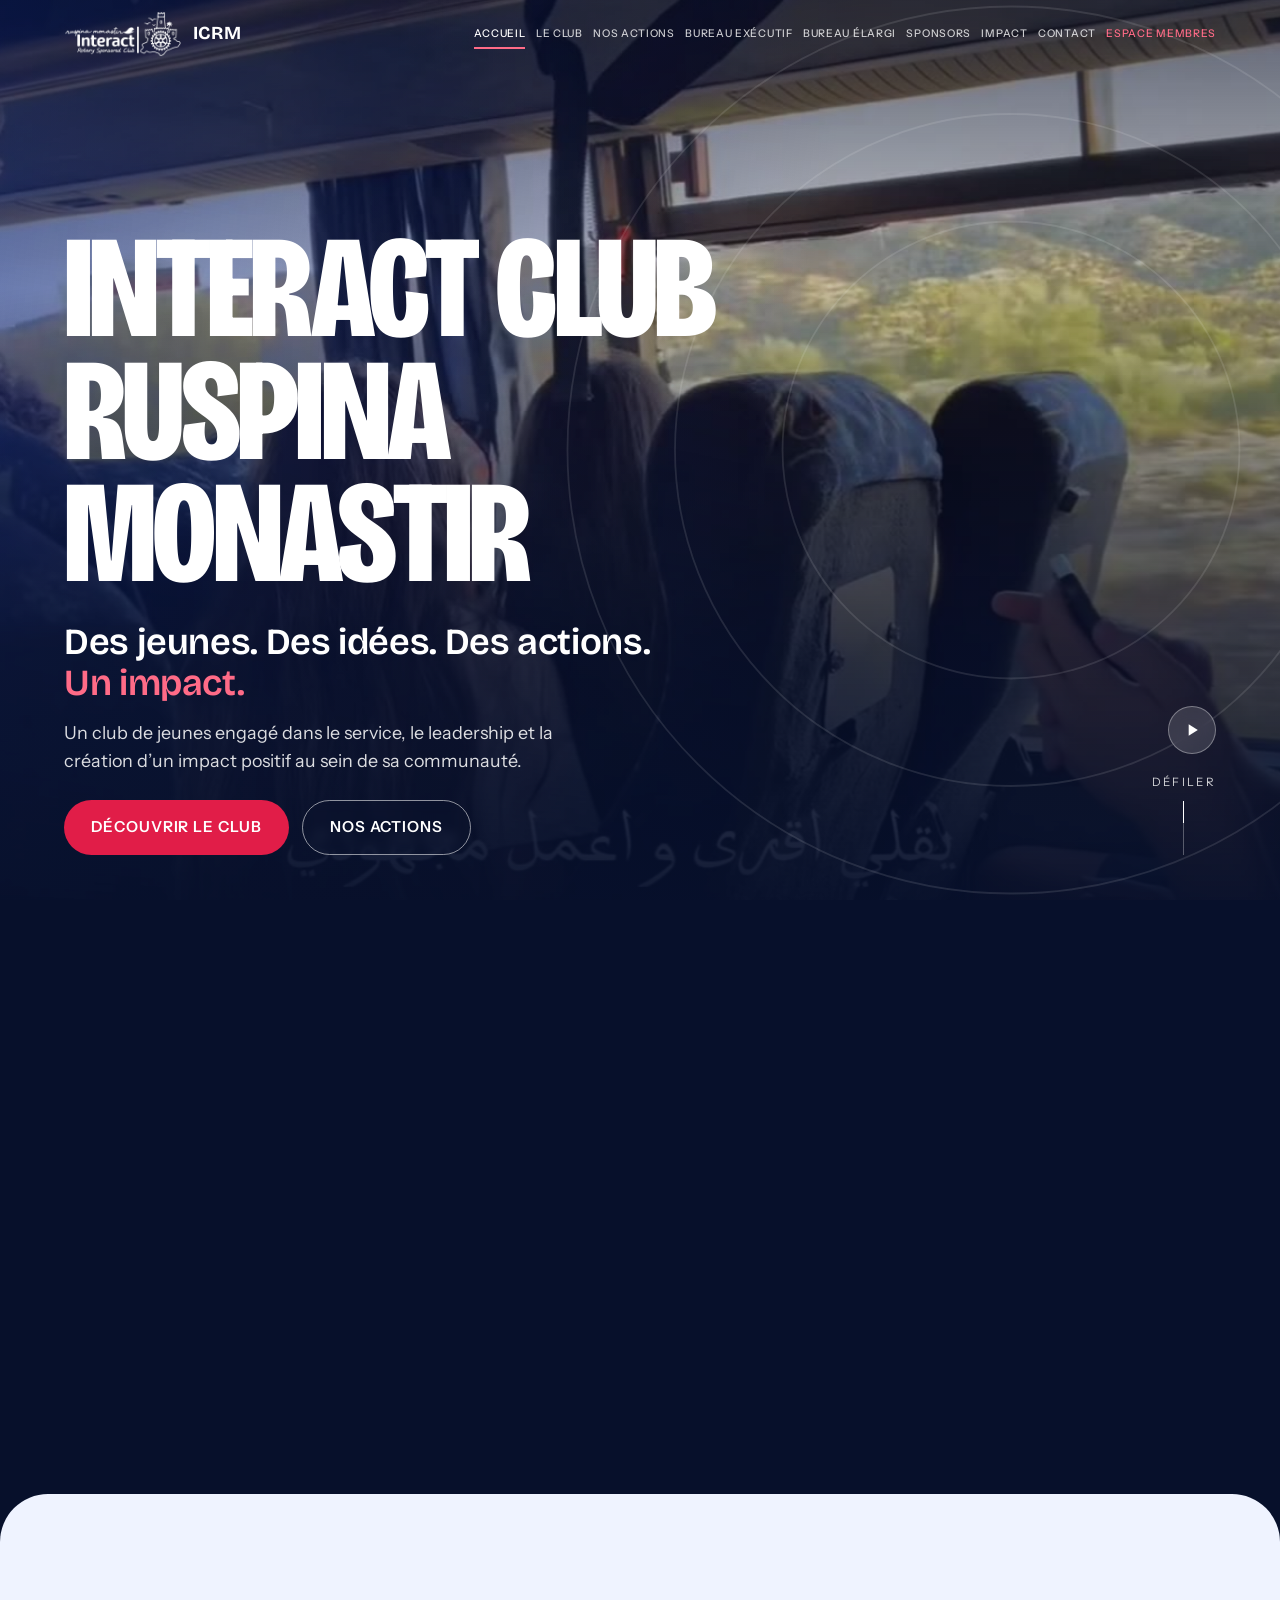
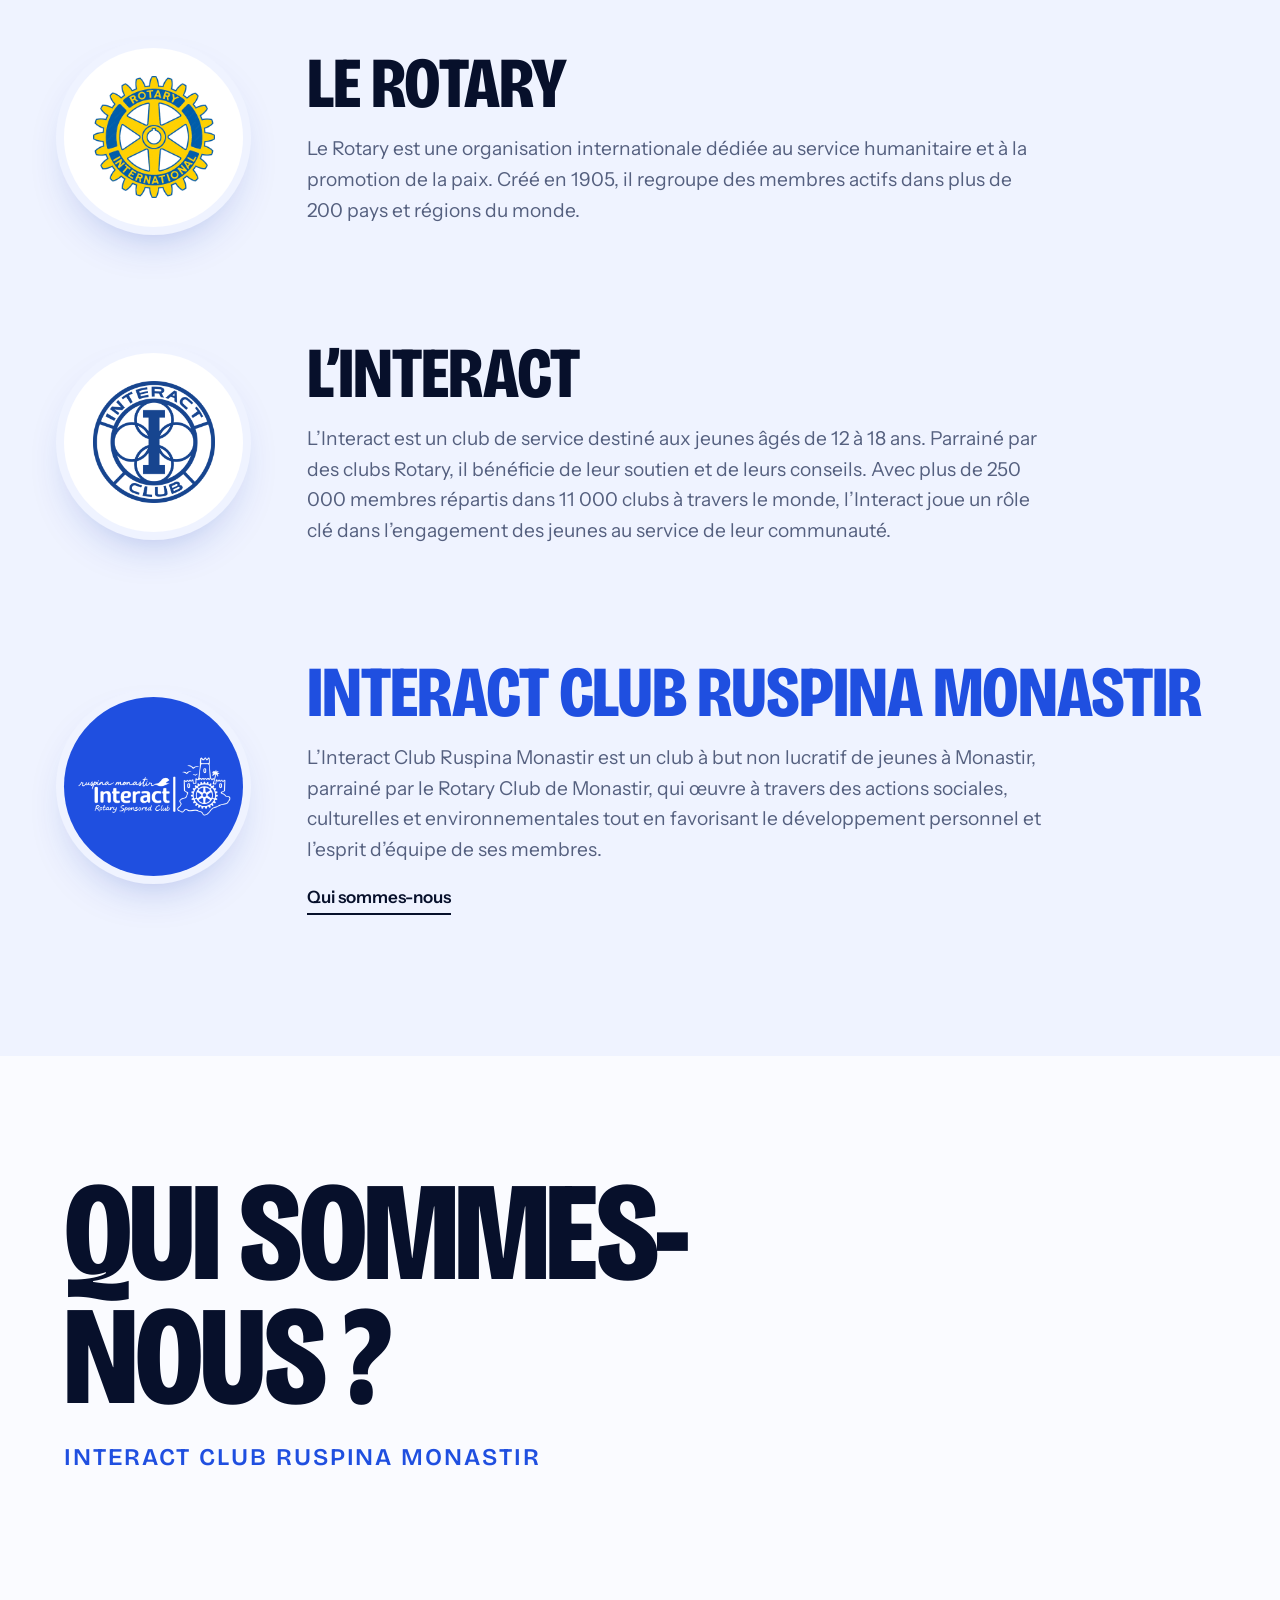
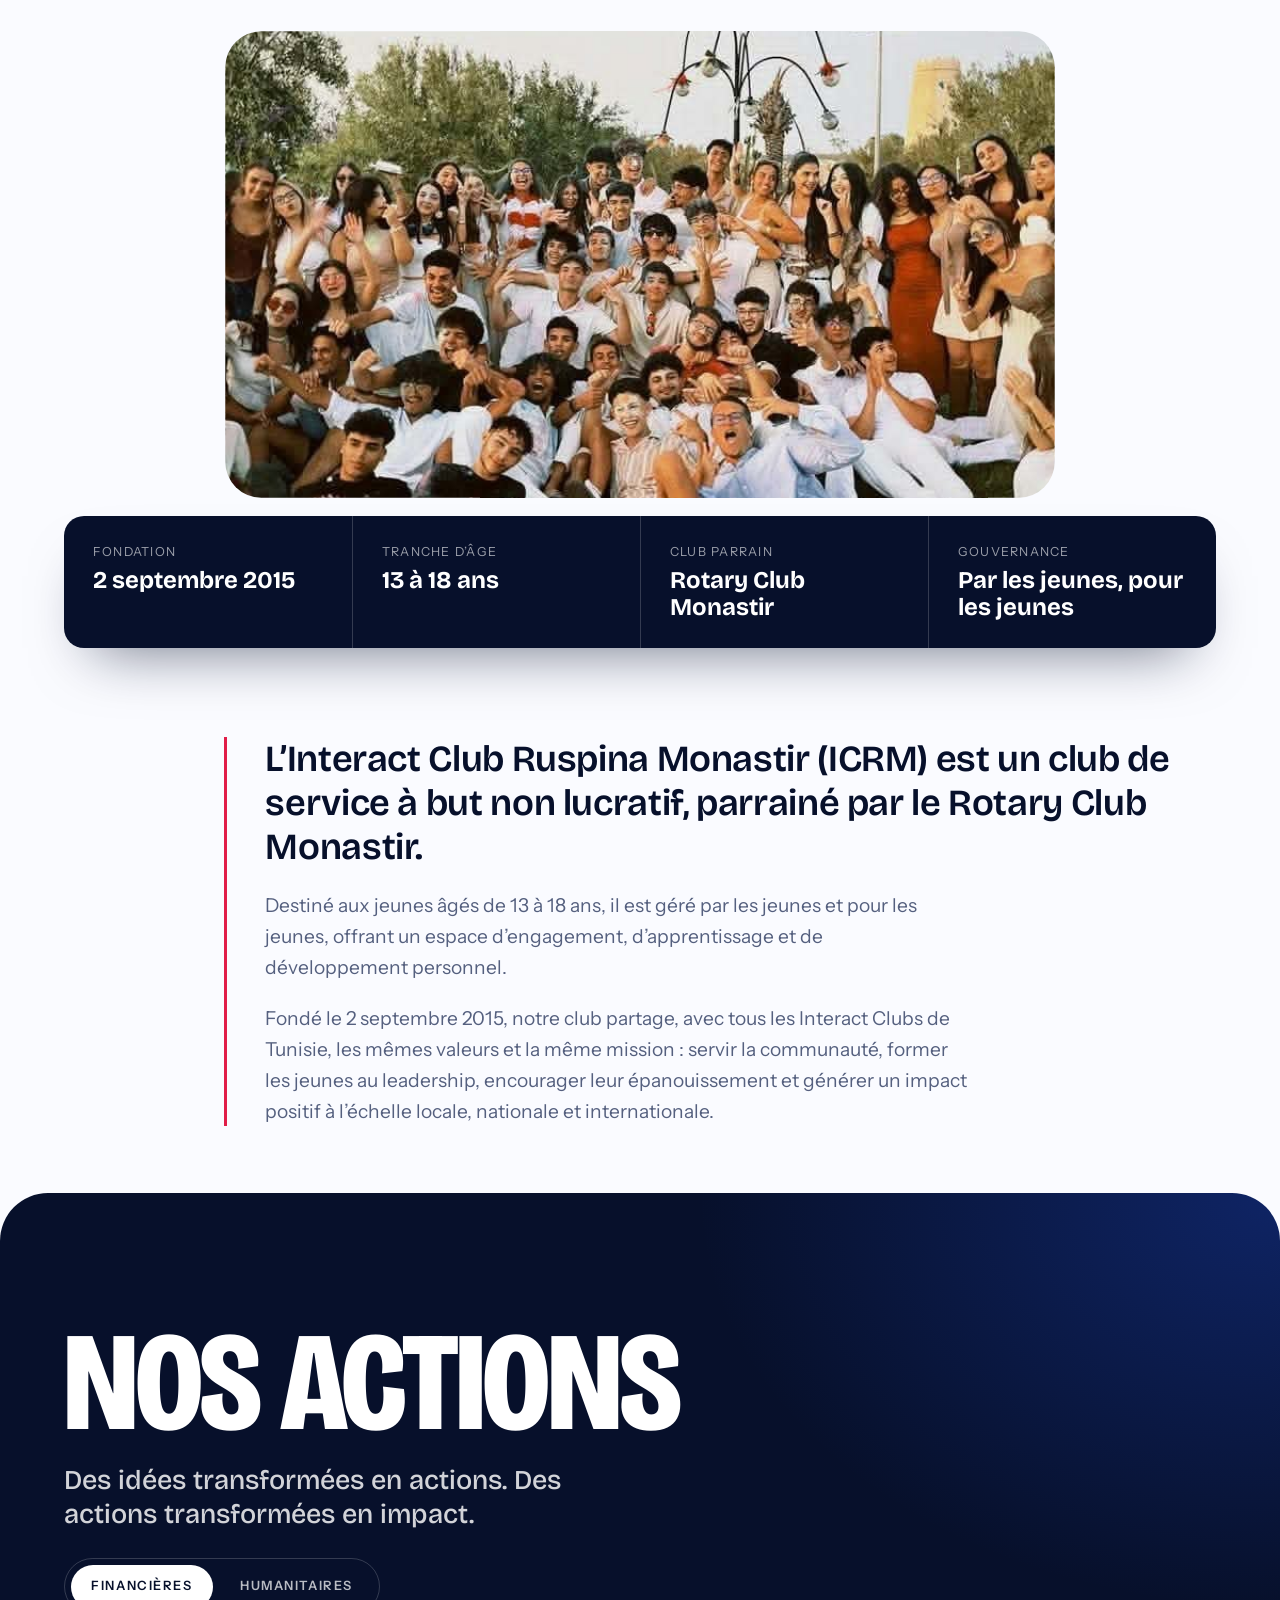
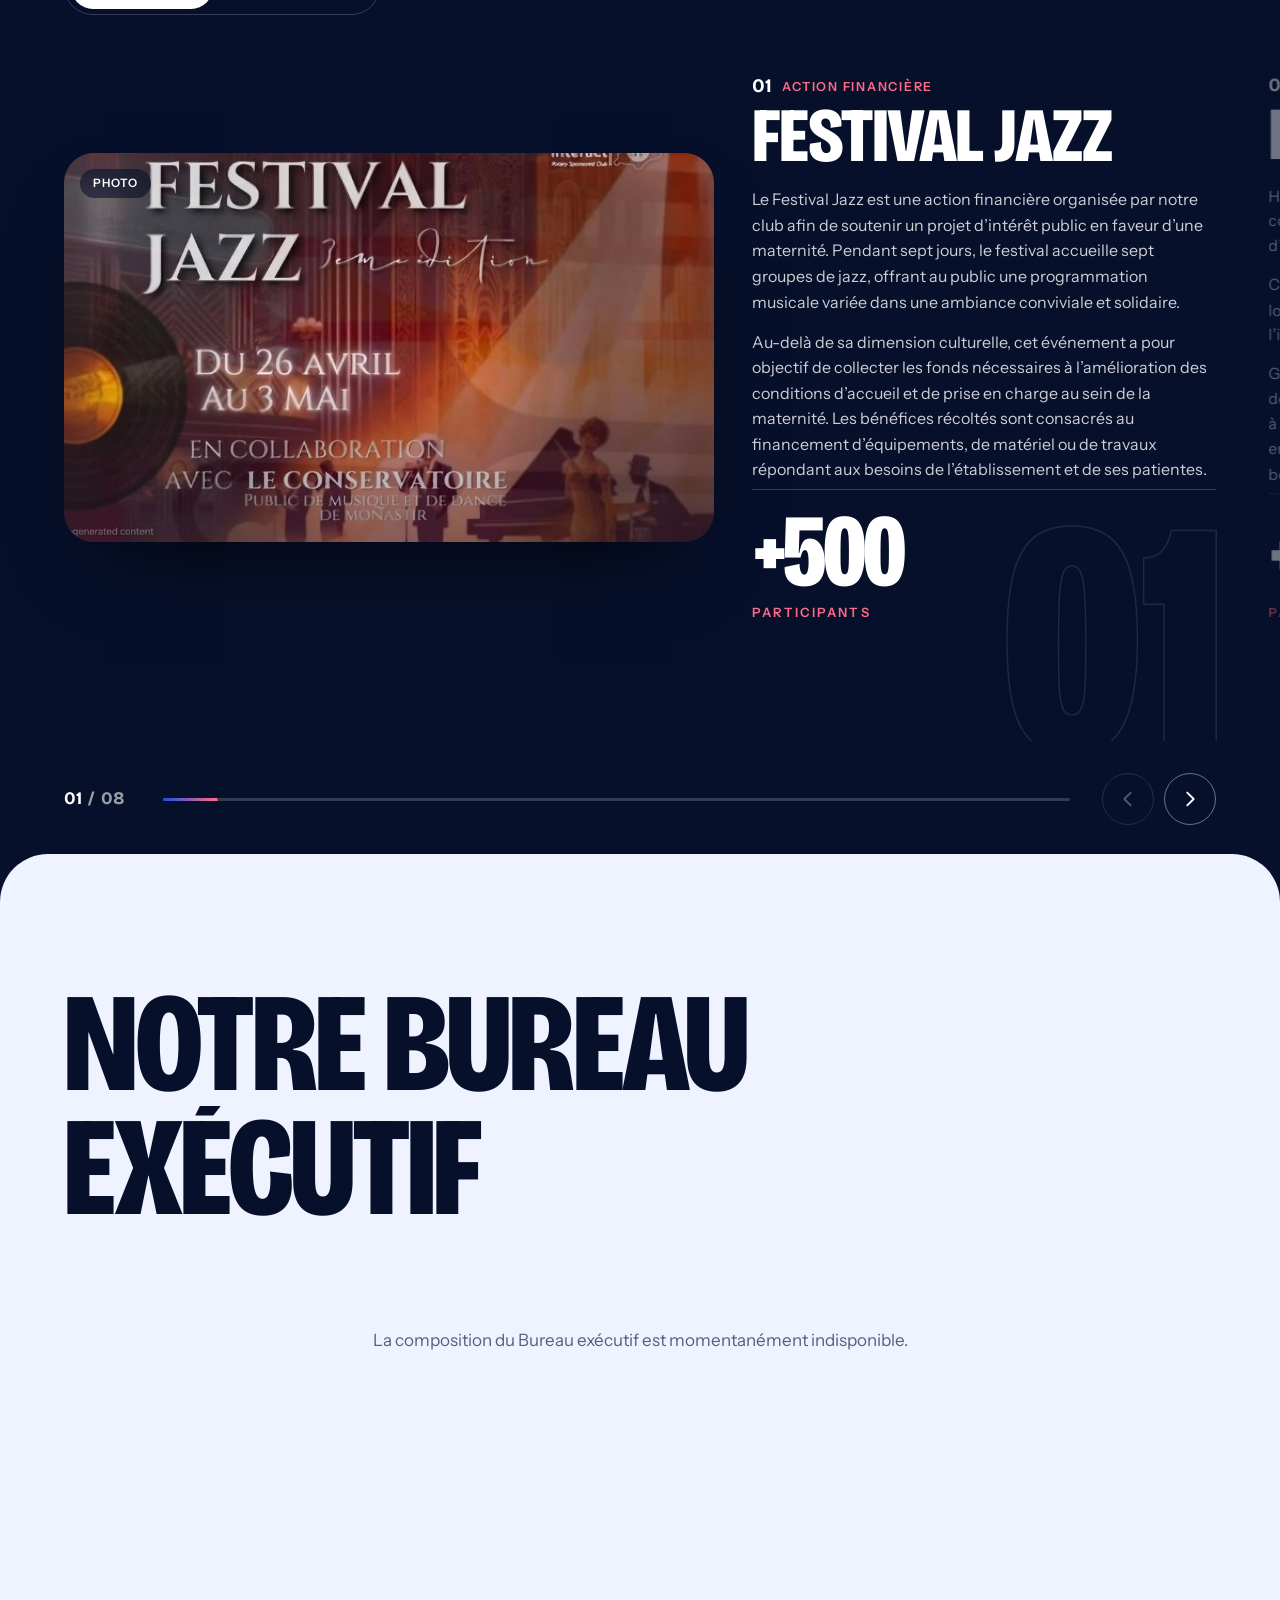
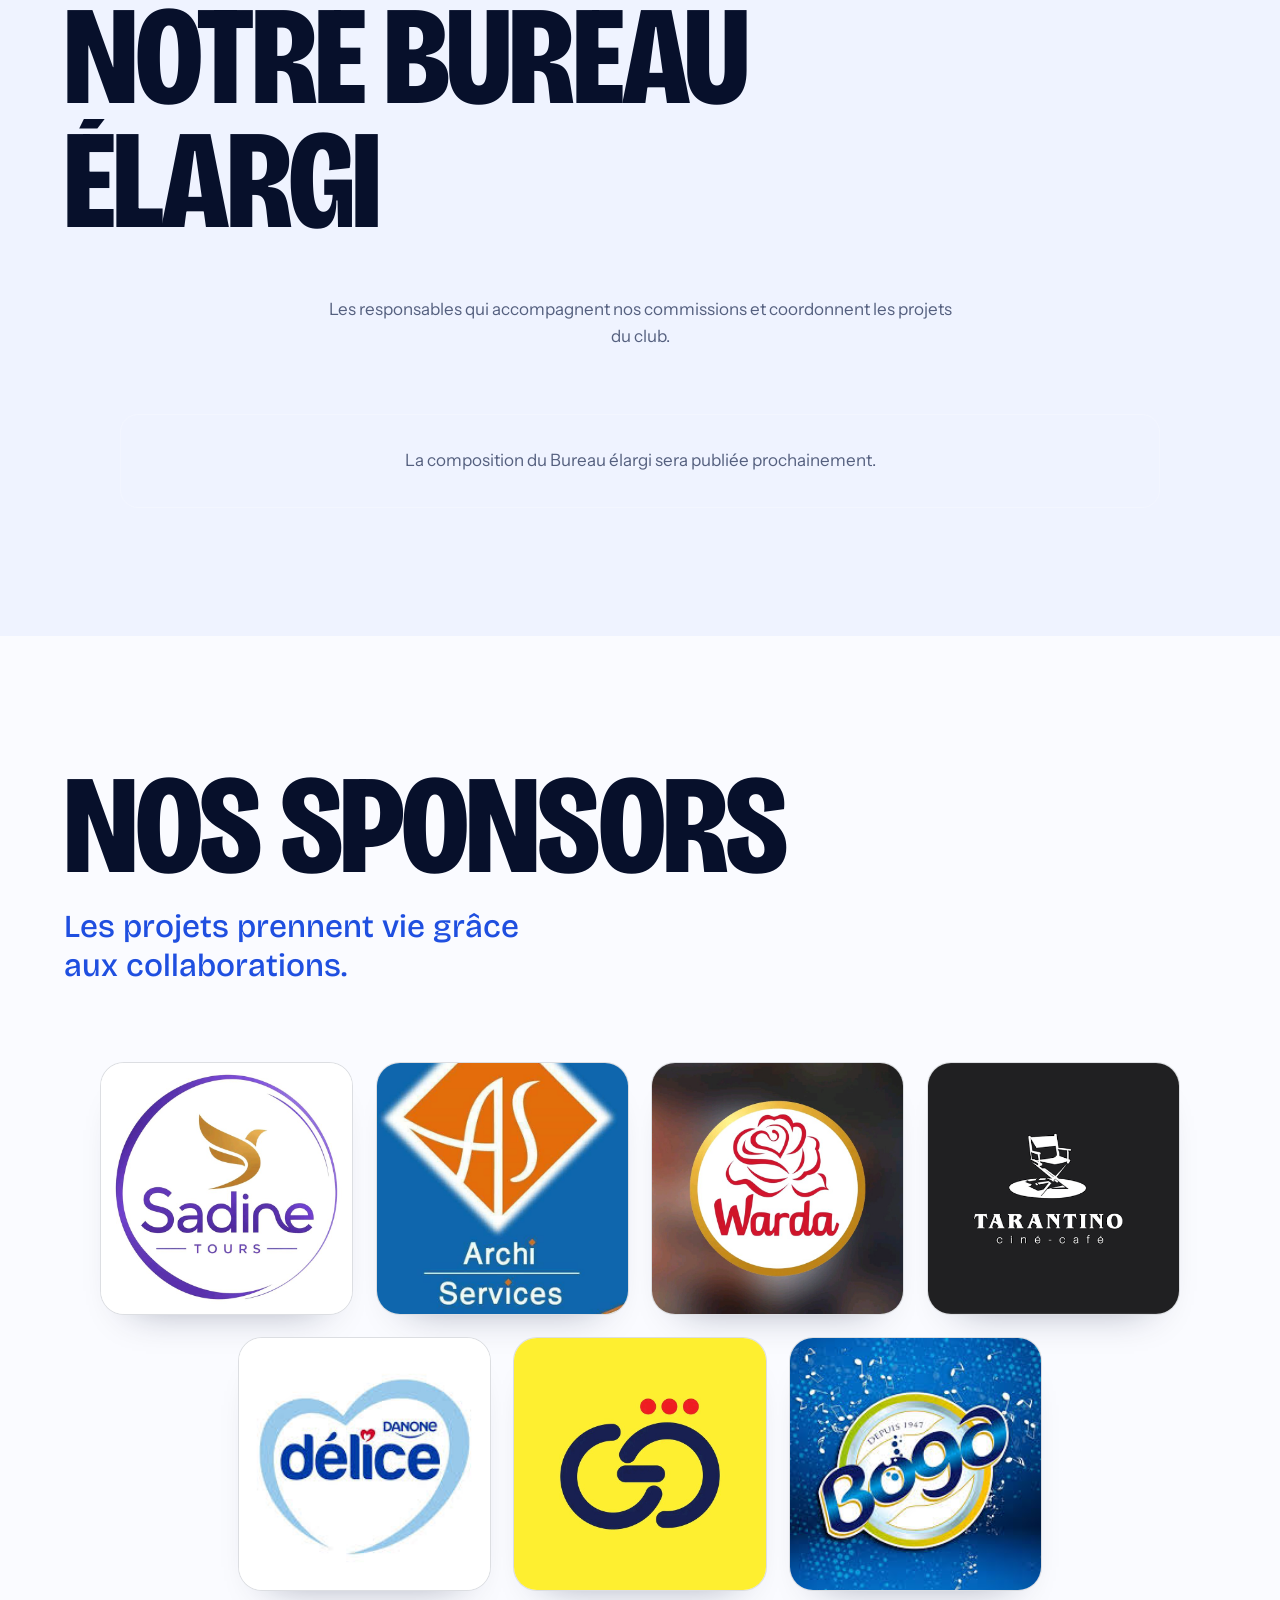
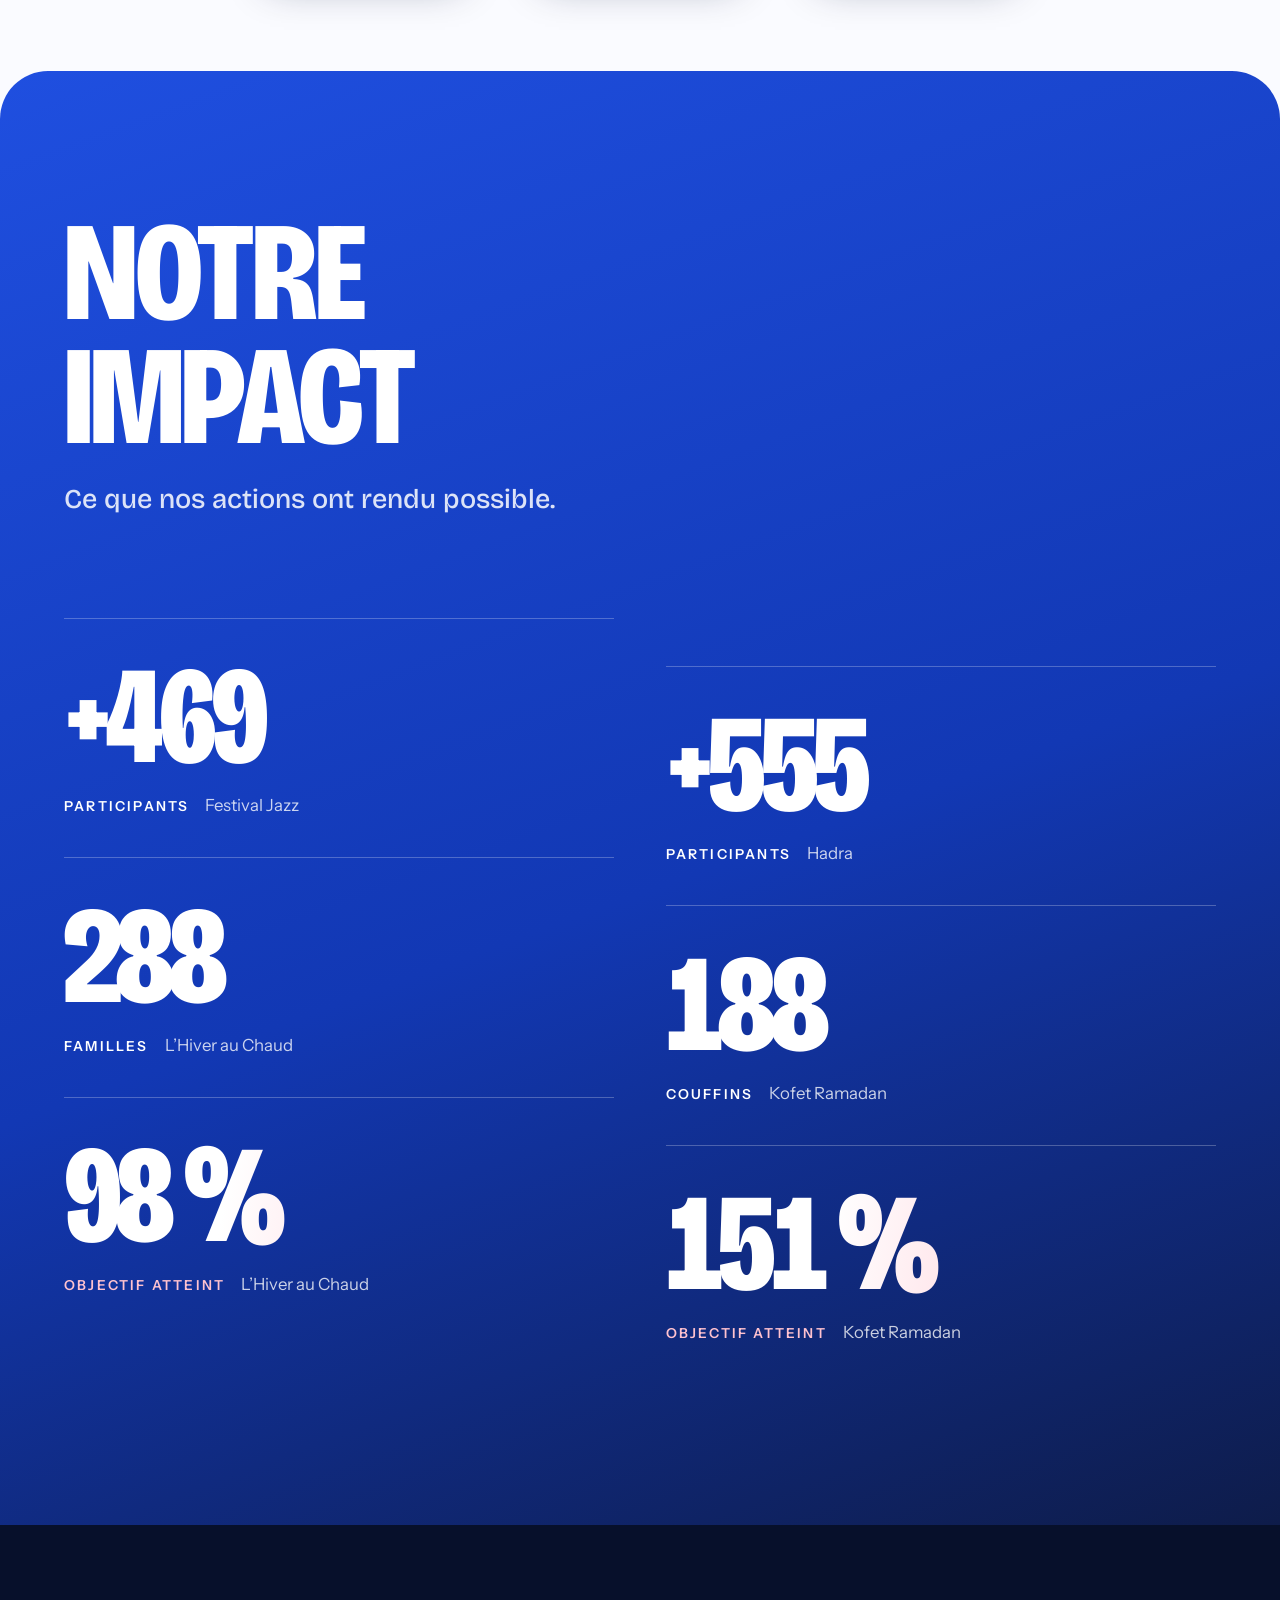
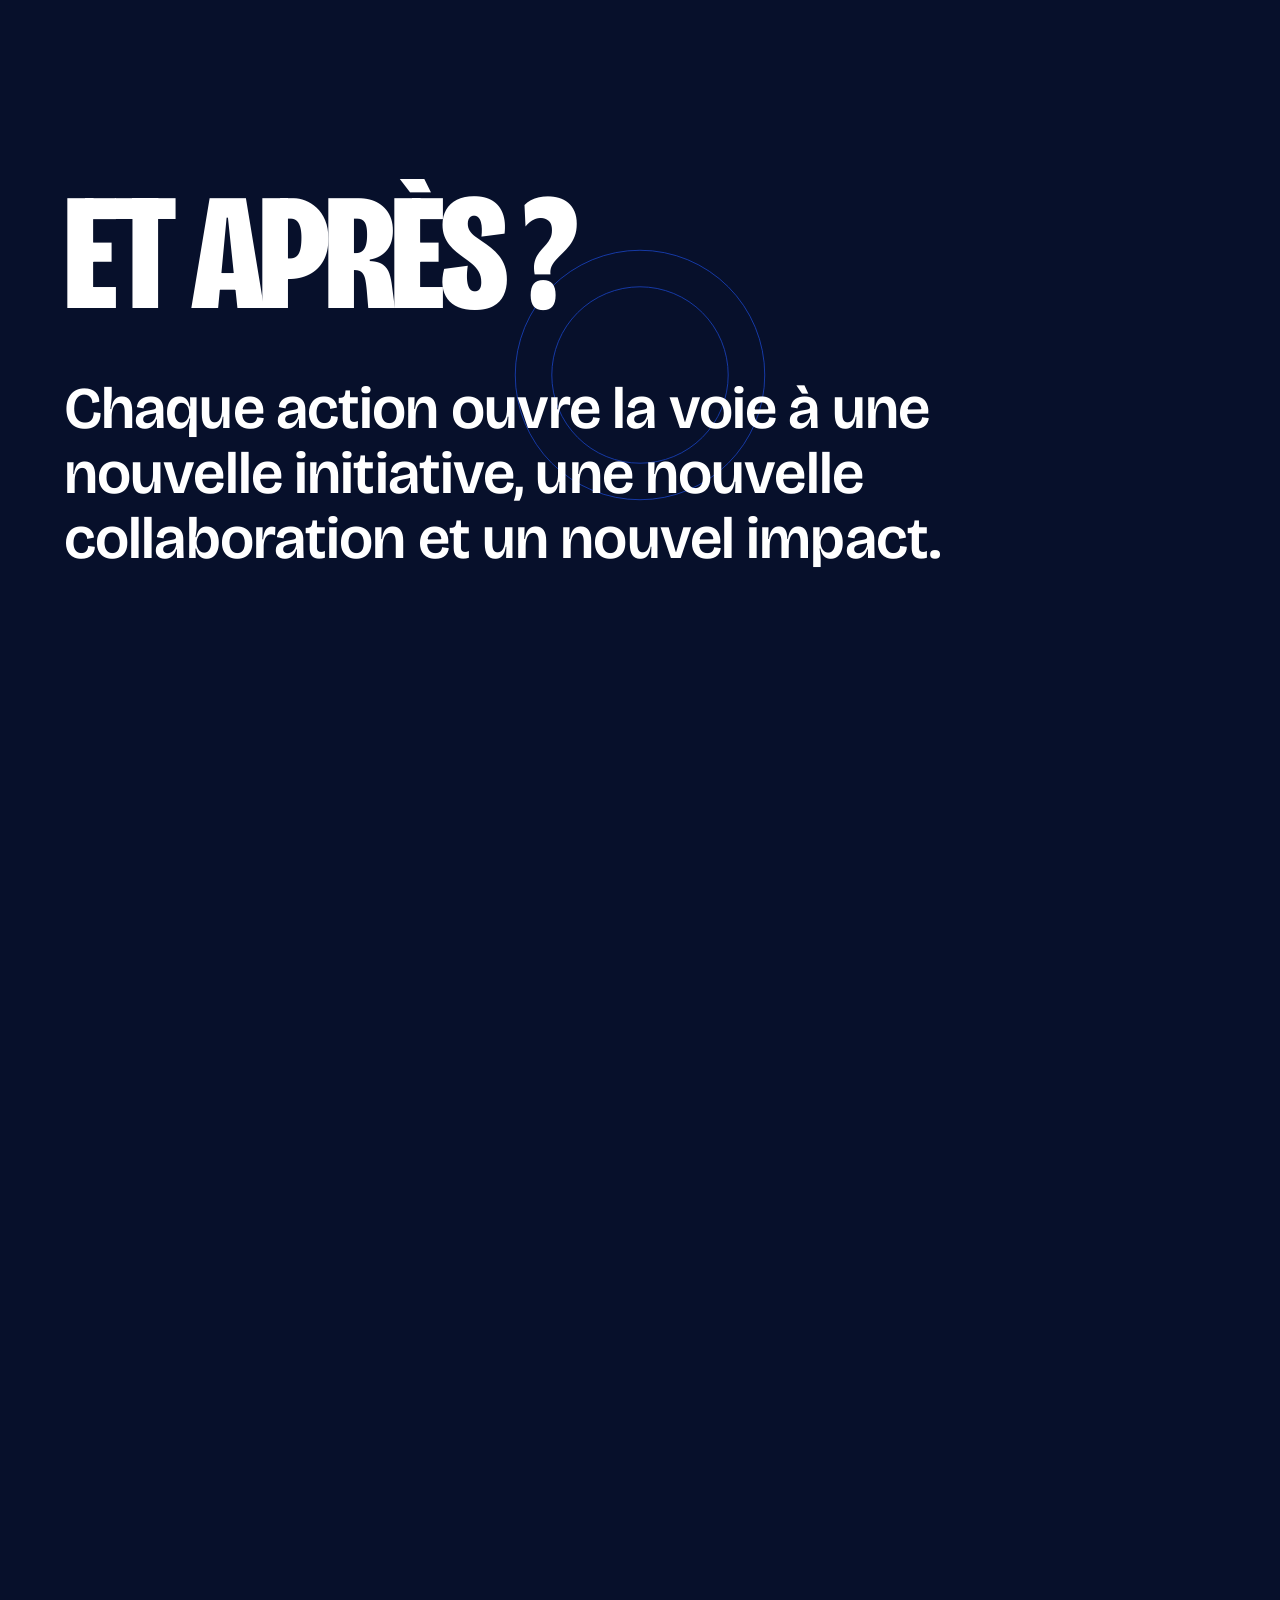
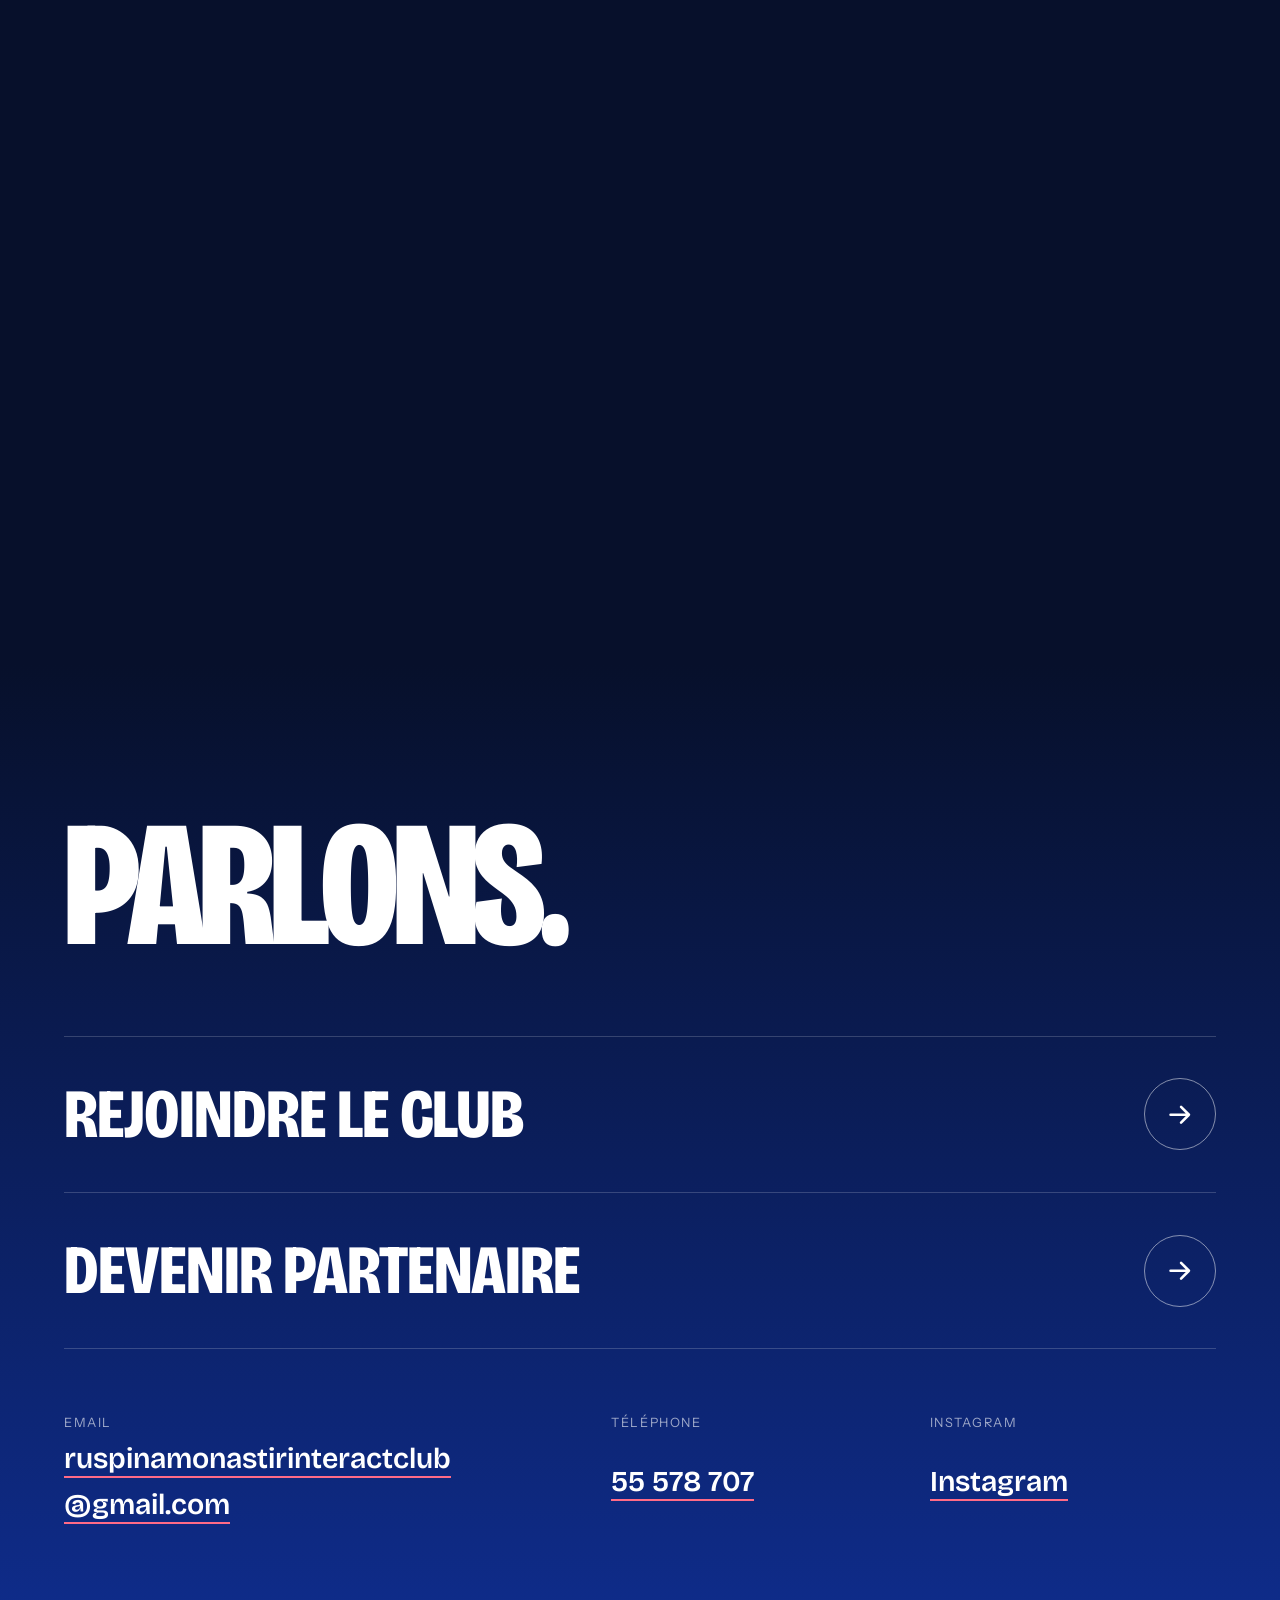
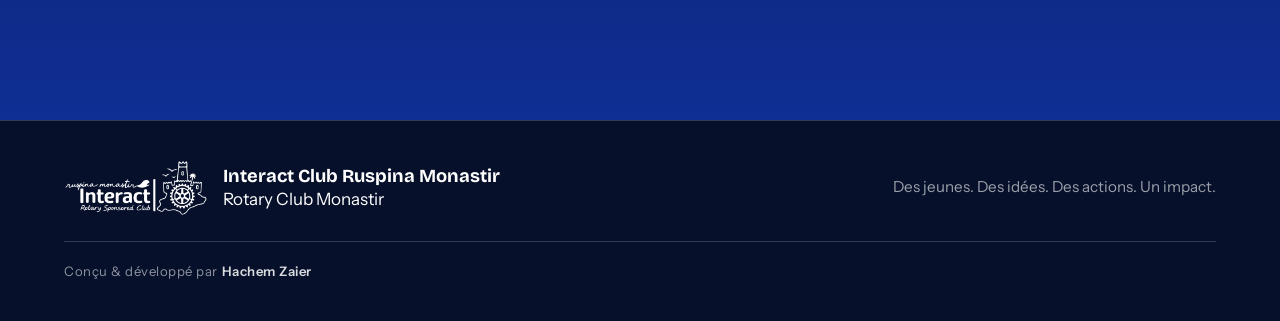
==== commit 56da3361: "Add Google Analytics tracking script Add Google Analytics tracking script to index.html" ====
--- a/index.html
+++ b/index.html
@@ -1,3 +1,13 @@
+<!-- Google tag (gtag.js) -->
+<script async src="https://googletagmanager.com"></script>
+<script>
+  window.dataLayer = window.dataLayer || [];
+  function gtag(){dataLayer.push(arguments);}
+  gtag('js', new Date());
+
+  gtag('config', 'G-MJZ4XE6H5F');
+</script>
+
 <!DOCTYPE html>
 <html lang="fr">
 <head>
--- a/css/style.css
+++ b/css/style.css
@@ -570,6 +570,18 @@
   max-width: none;
   margin: 0 auto;
 }
+/* Un binôme est toujours présenté côte à côte, y compris sur téléphone. */
+.team--expanded .bureau-elargi__commission-grid--pair {
+  grid-template-columns: repeat(2, minmax(0, 1fr));
+  justify-content: center;
+  gap: clamp(.65rem, 3vw, 1.2rem);
+  max-width: 620px;
+}
+.team--expanded .bureau-elargi__commission-grid--single {
+  grid-template-columns: minmax(0, 280px);
+  justify-content: center;
+  max-width: 280px;
+}
 .team--expanded .bureau-elargi__commission-grid .member { width: 100%; }
 .team--expanded .bureau-elargi__groups > .team__empty {
   width: 100%;
@@ -580,3 +592,10 @@
   .team--expanded .bureau-elargi__commission-head { align-items: flex-start; }
   .team--expanded .bureau-elargi__commission-count { font-size: .7rem; }
 }
+
+@media (max-width: 360px) {
+  .team--expanded .bureau-elargi__commission-grid--pair { gap: .55rem; }
+  .team--expanded .bureau-elargi__commission-grid--pair .member__name { font-size: .94rem; overflow-wrap: anywhere; }
+  .team--expanded .bureau-elargi__commission-grid--pair .member__role { font-size: .76rem; }
+  .team--expanded .bureau-elargi__commission-grid--pair .member__info { padding-top: .7rem; }
+}
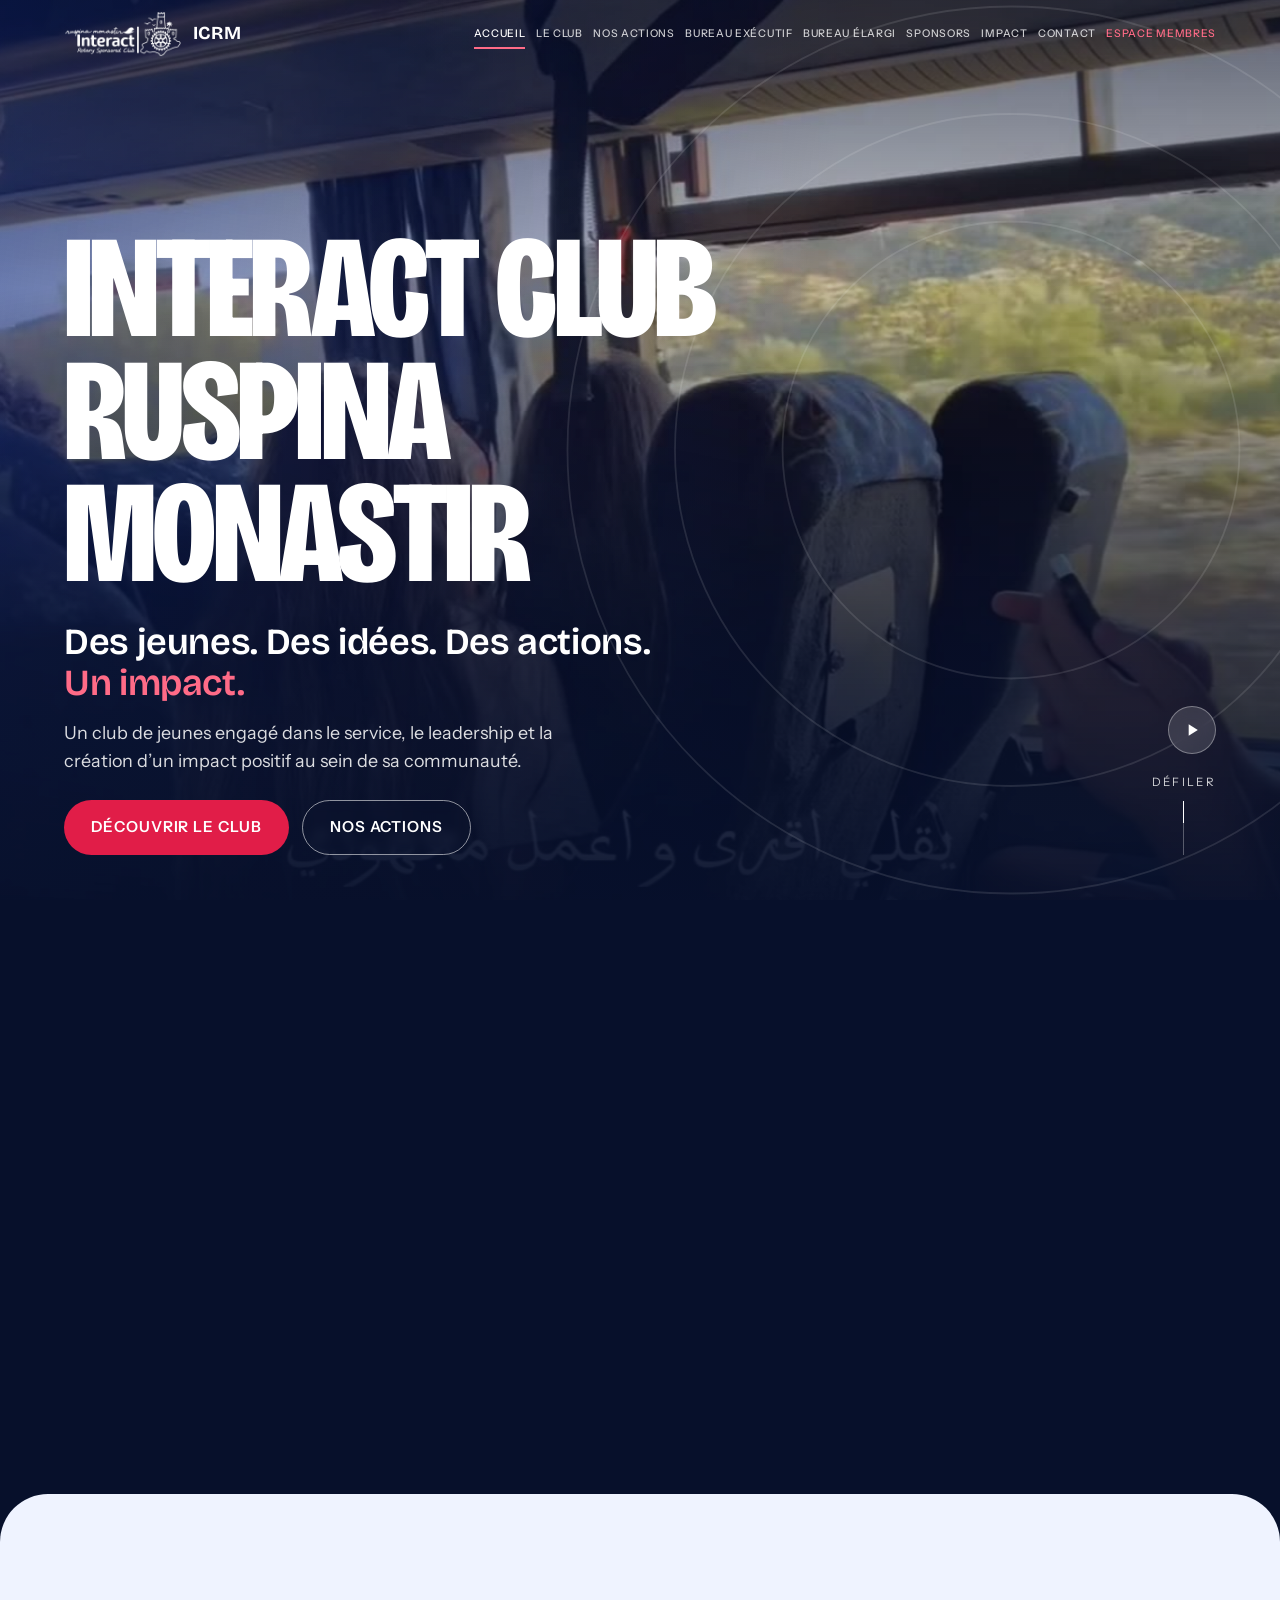
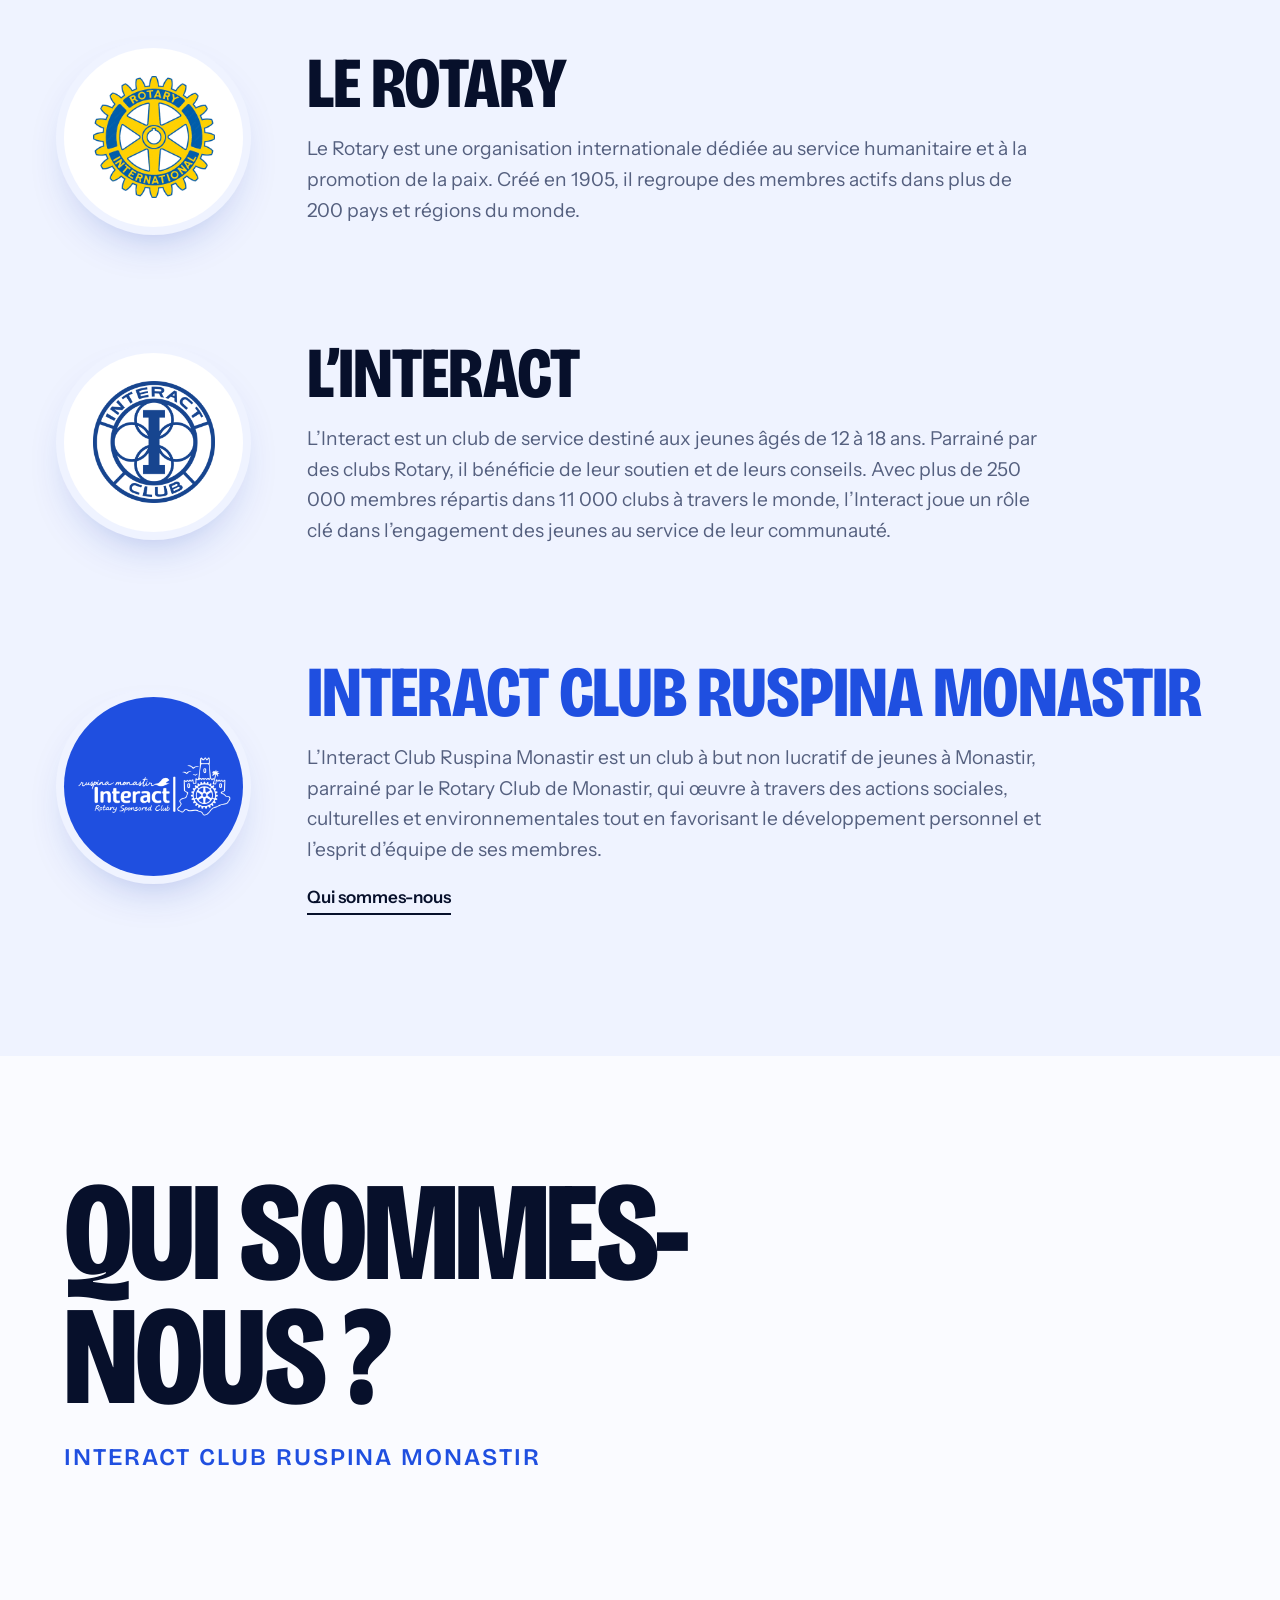
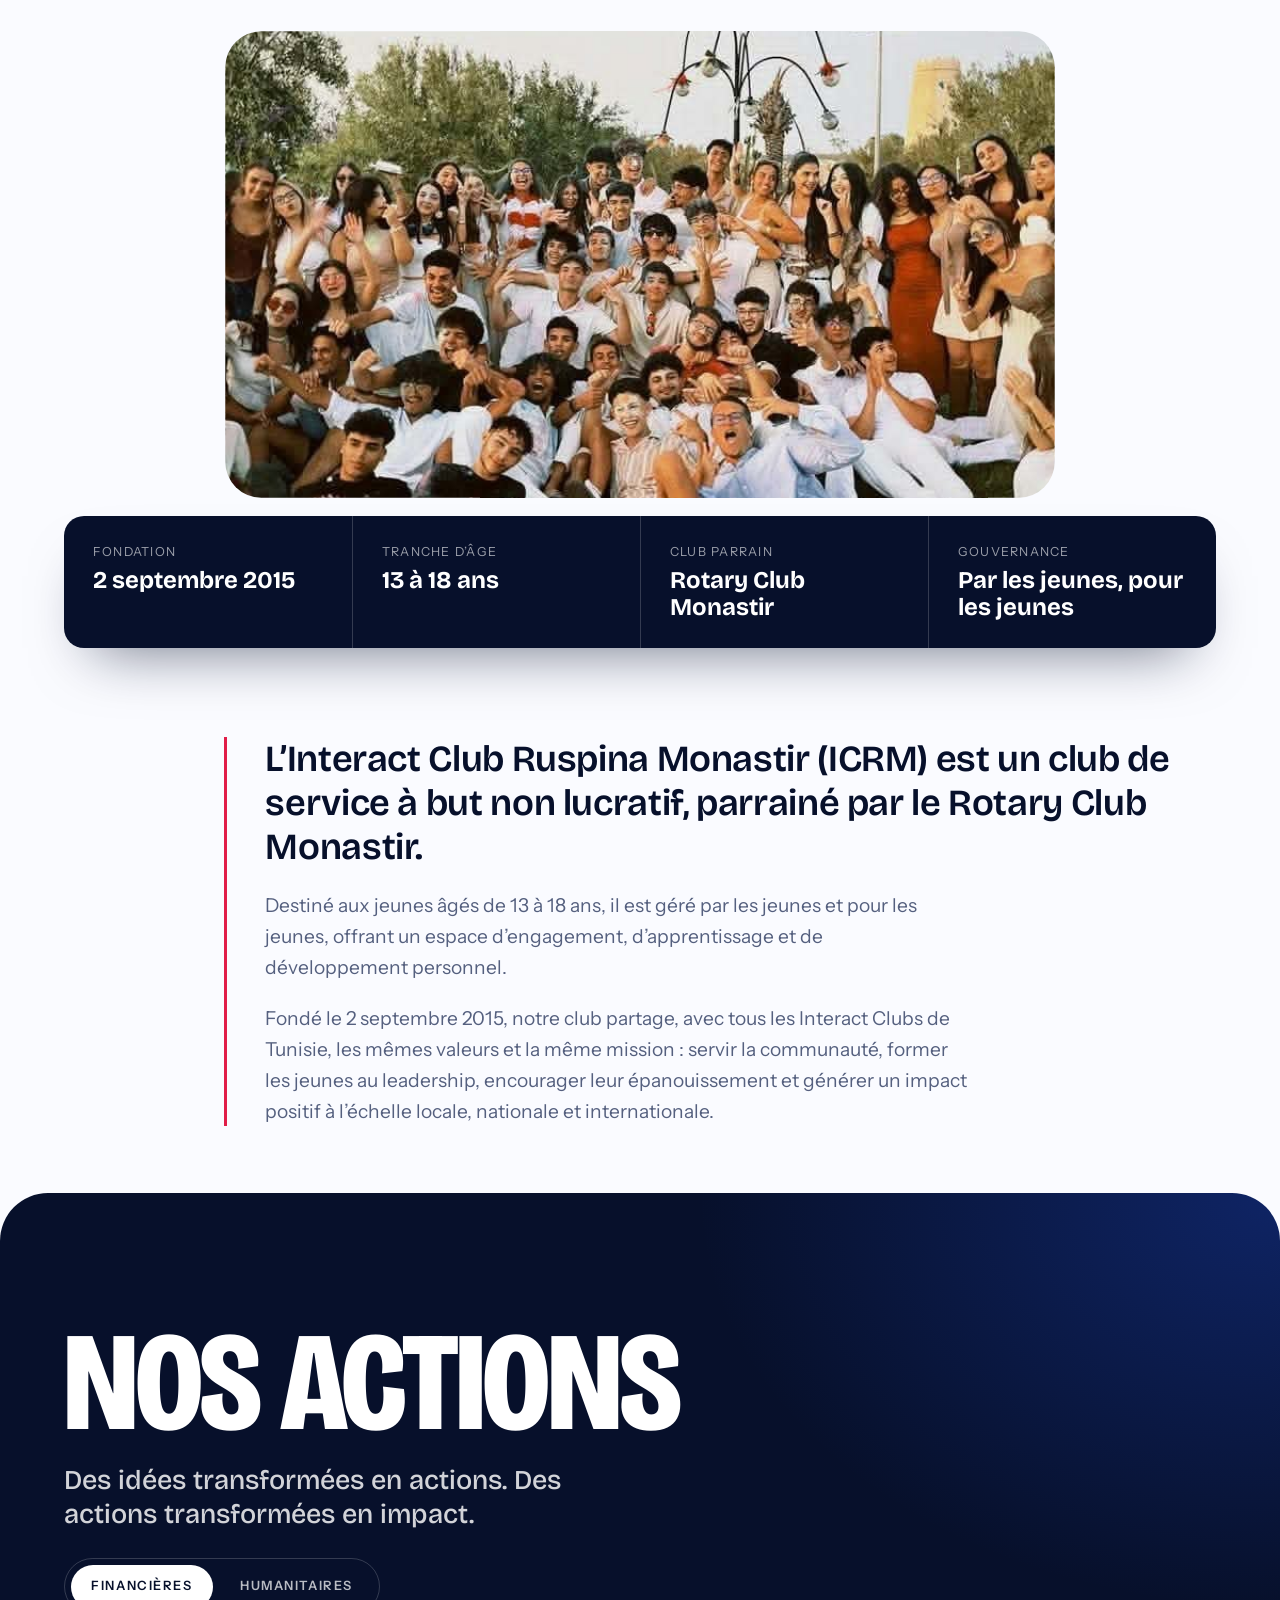
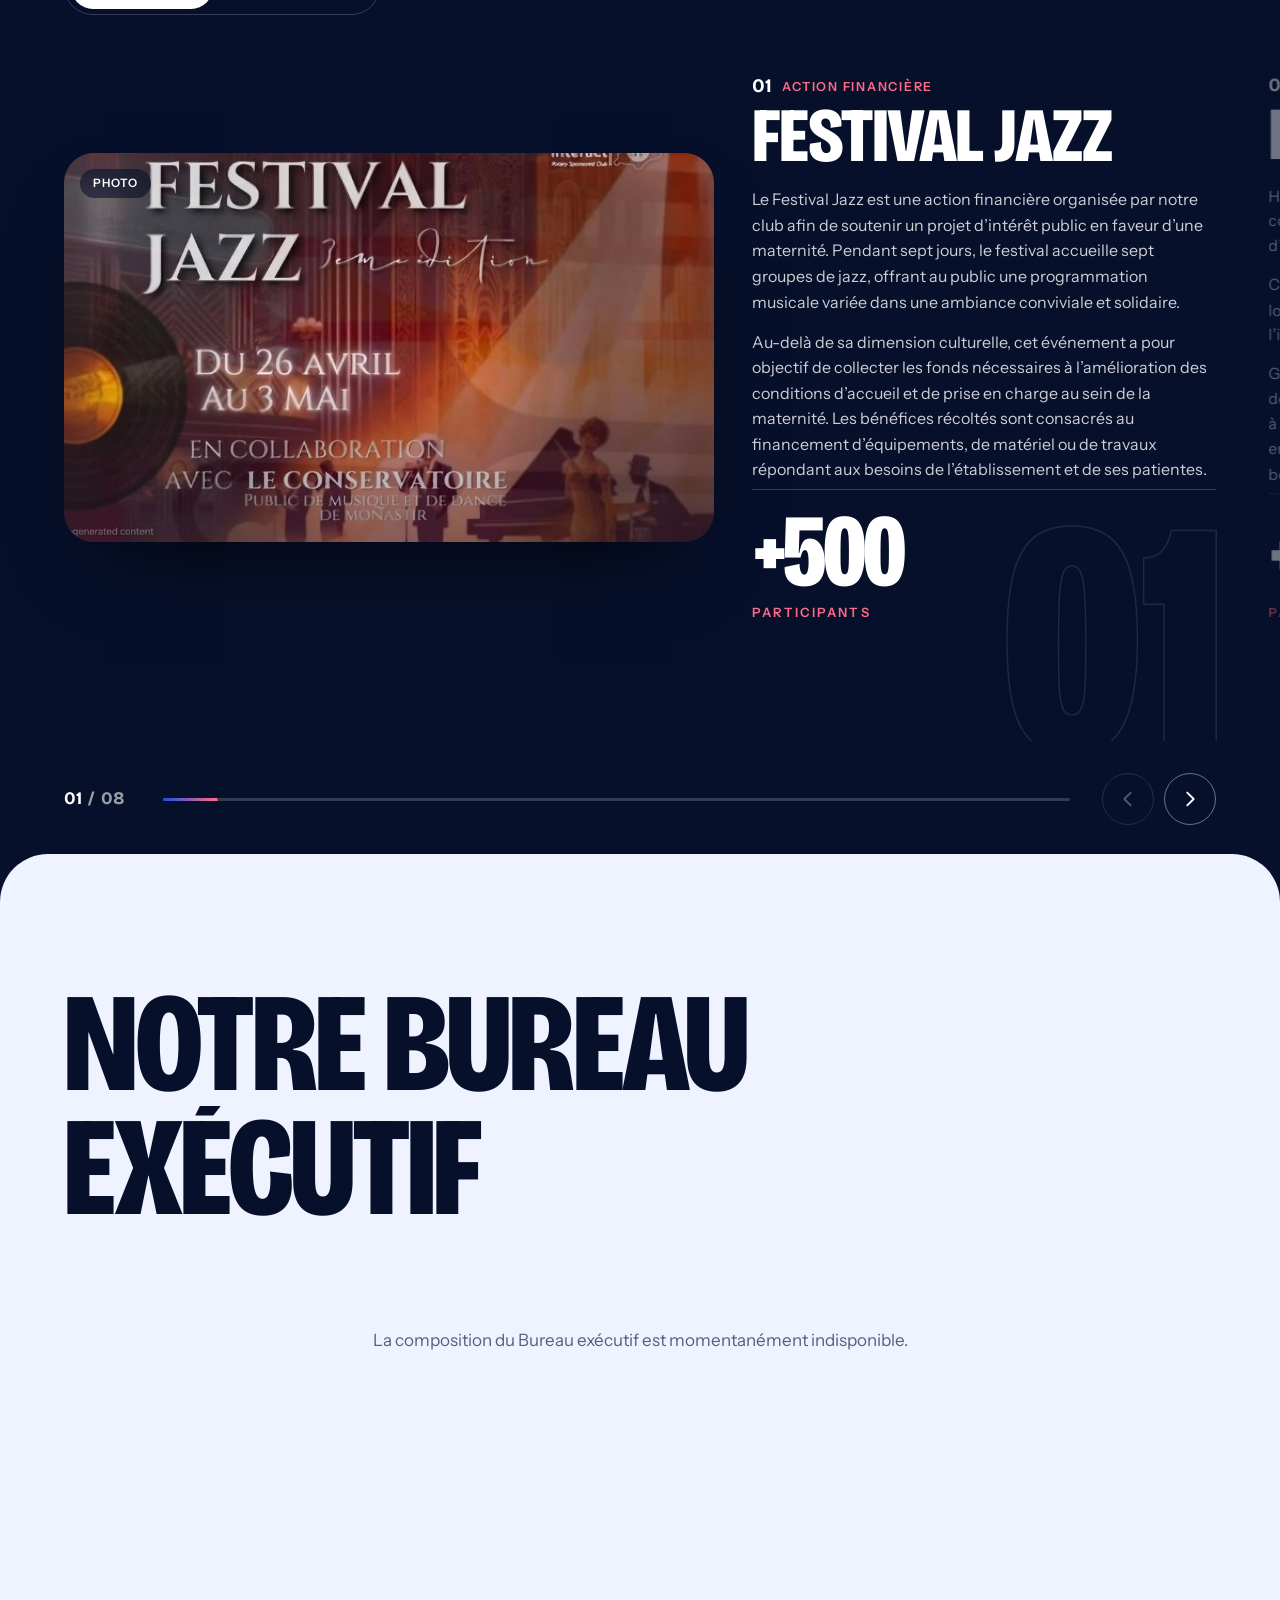
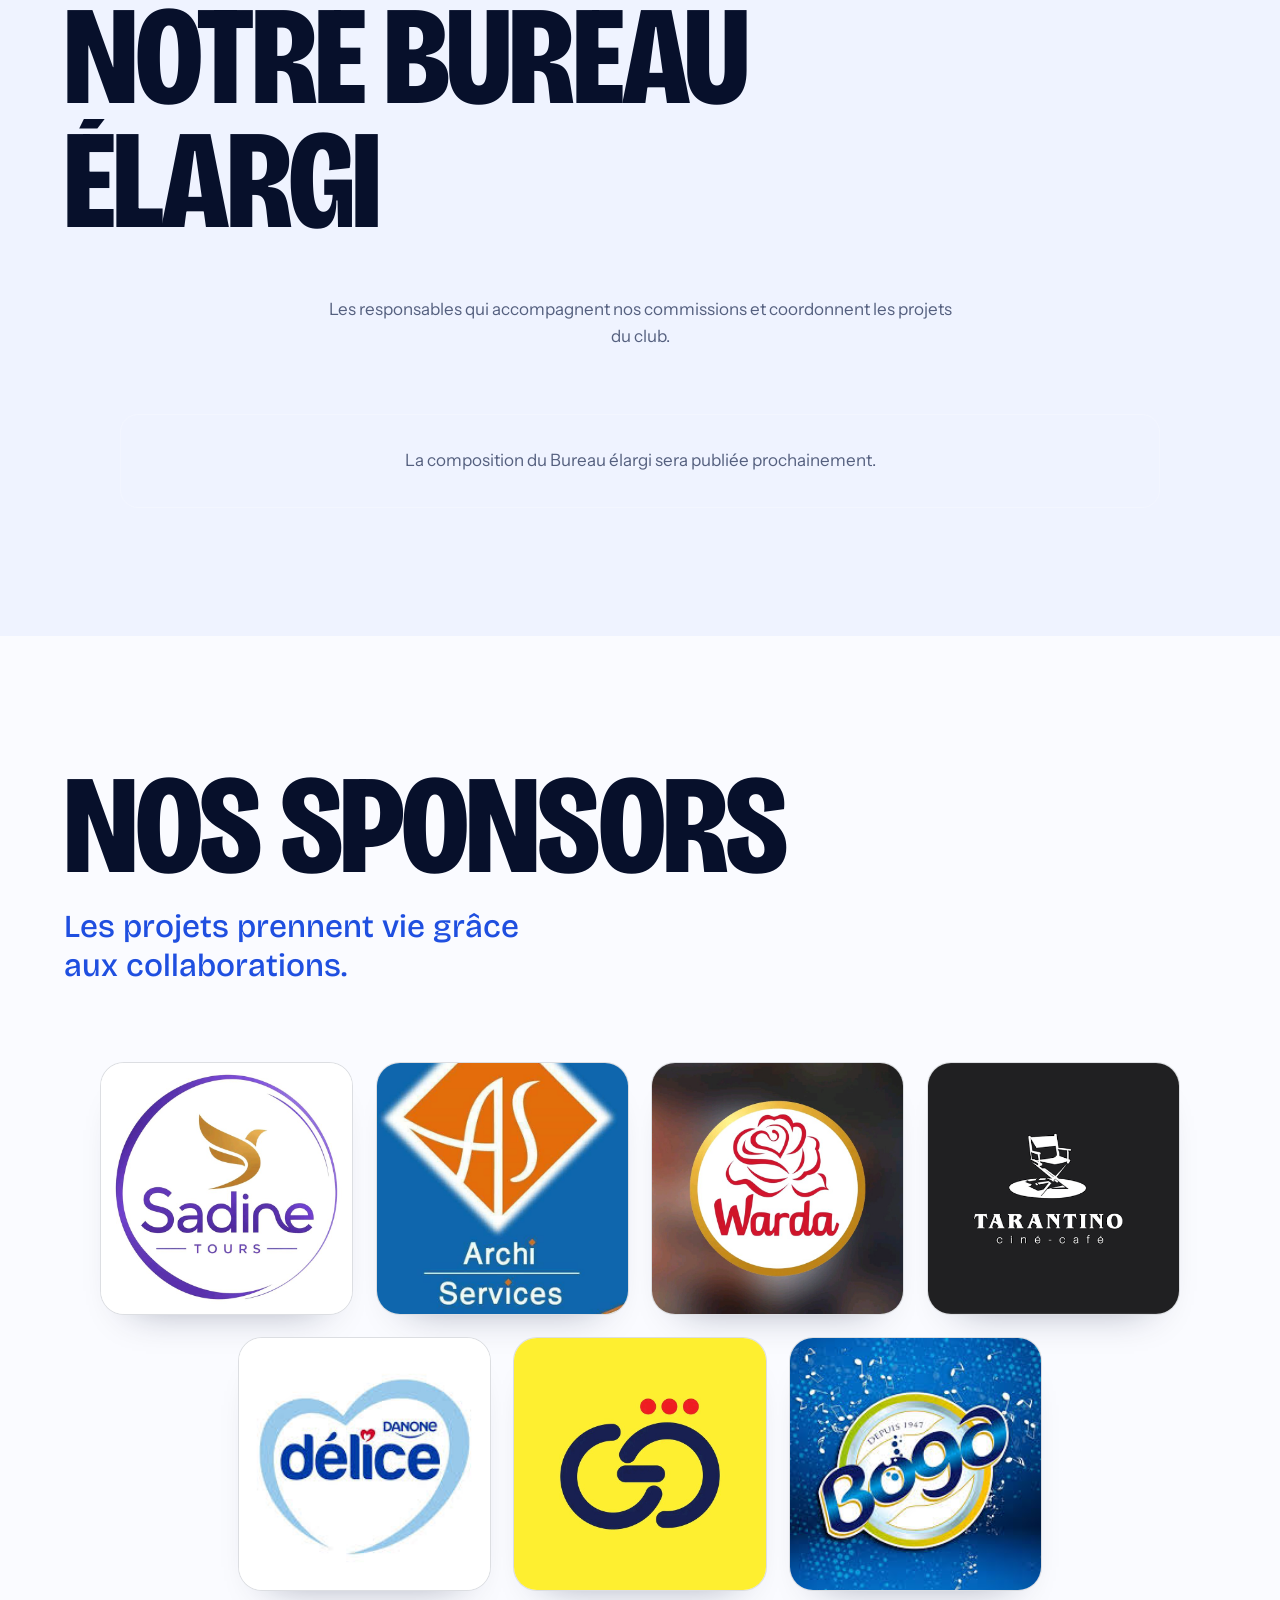
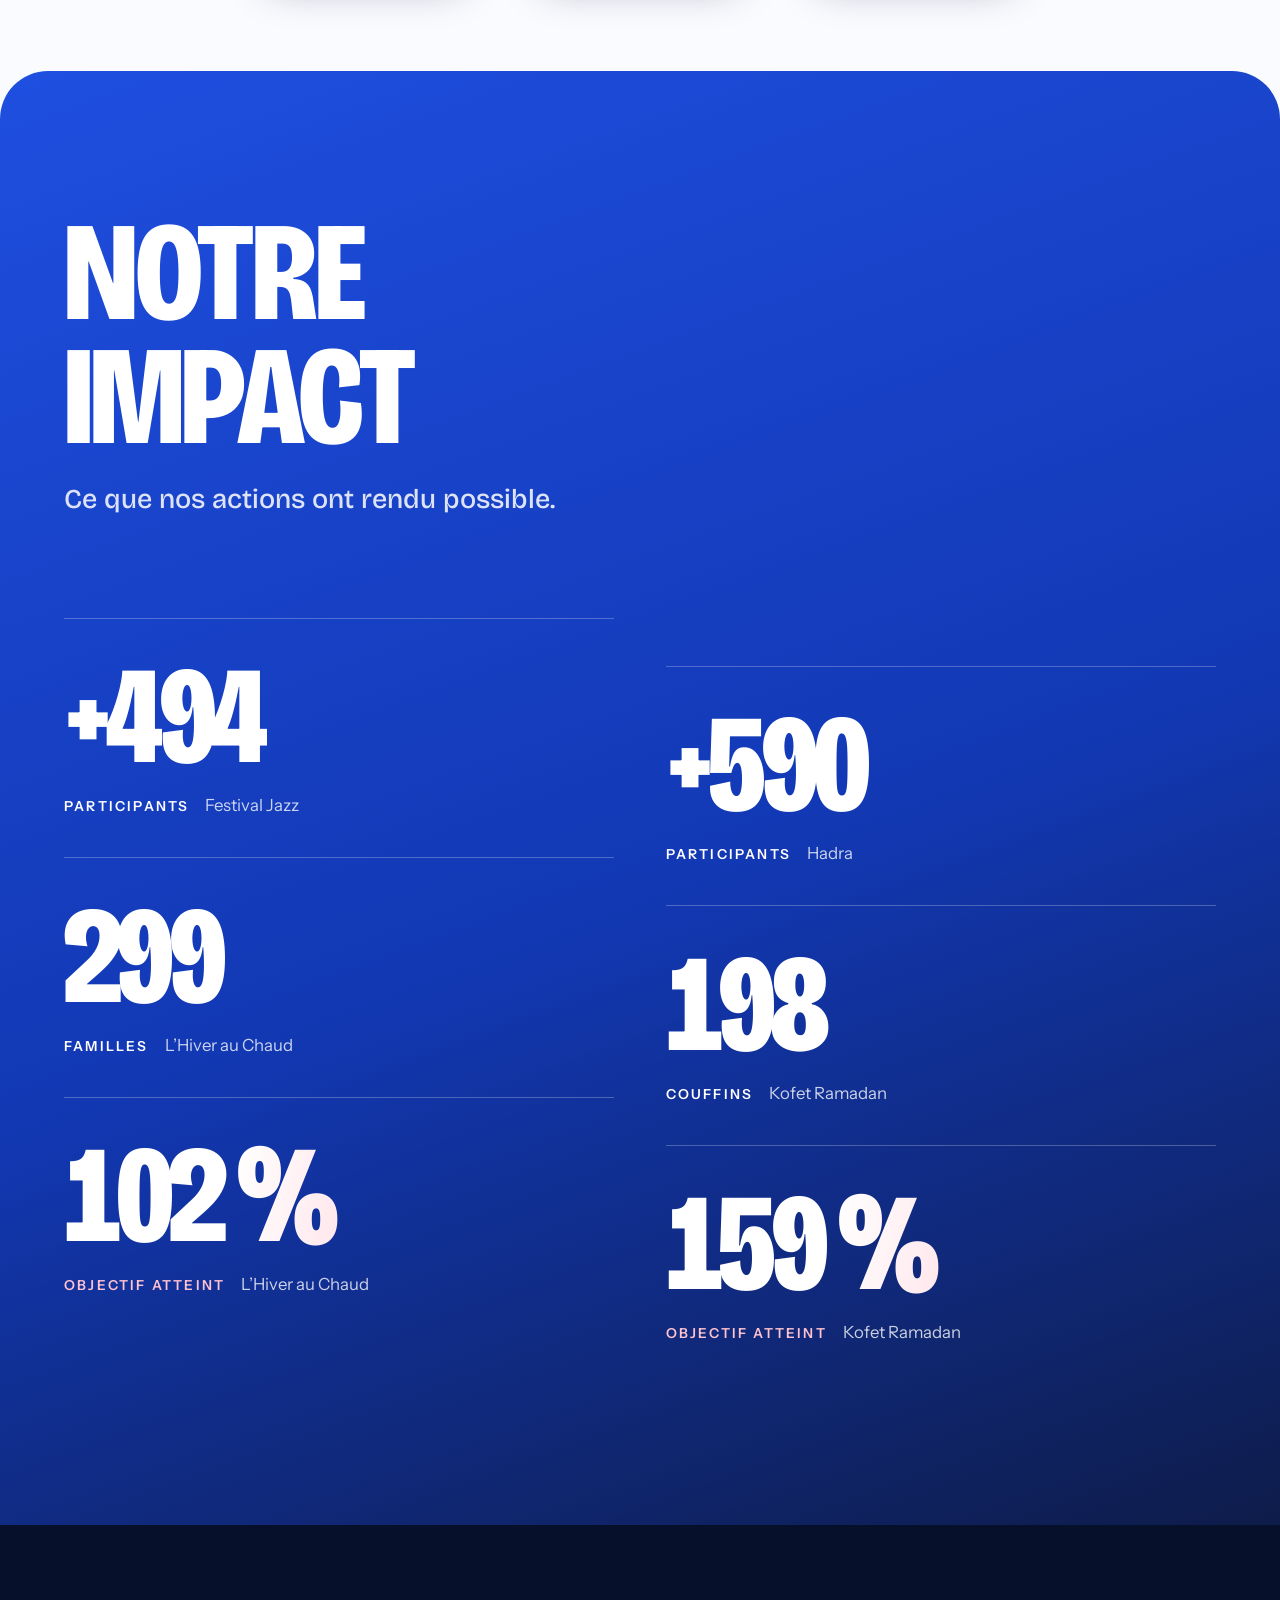
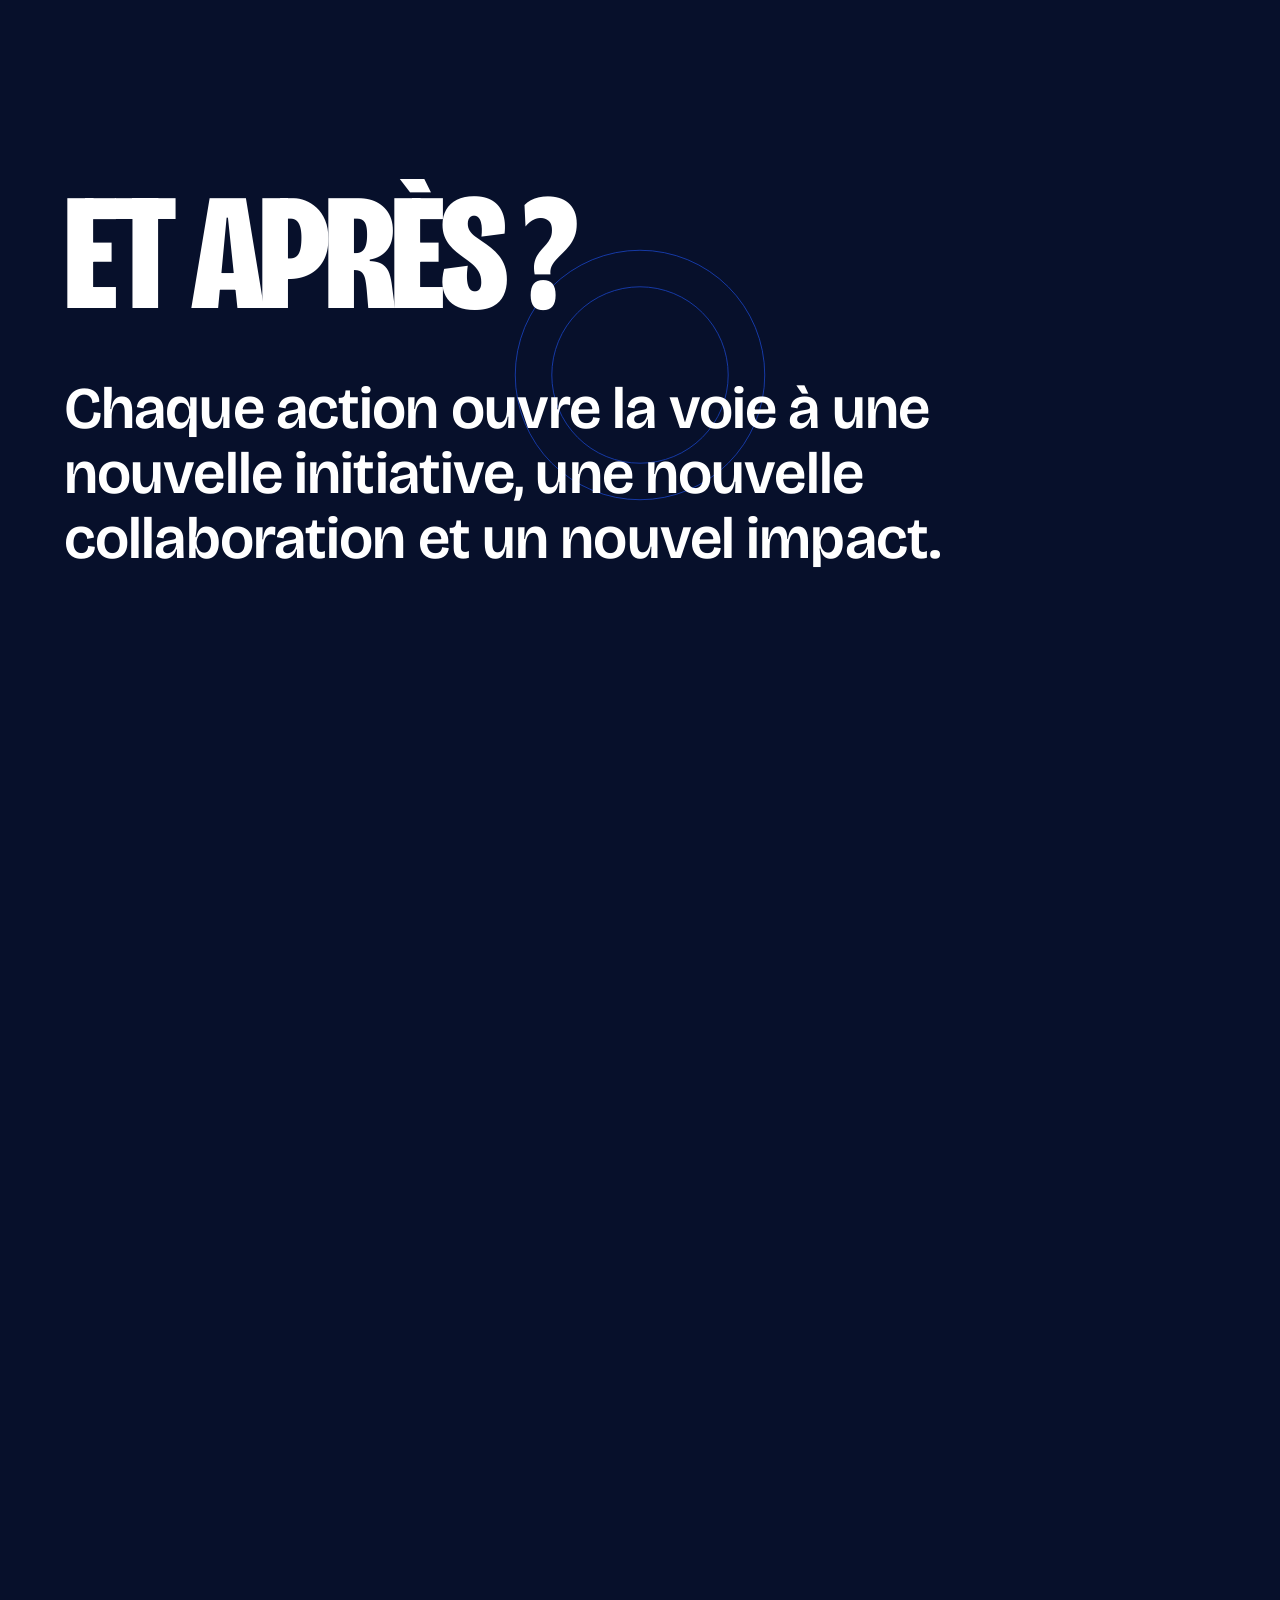
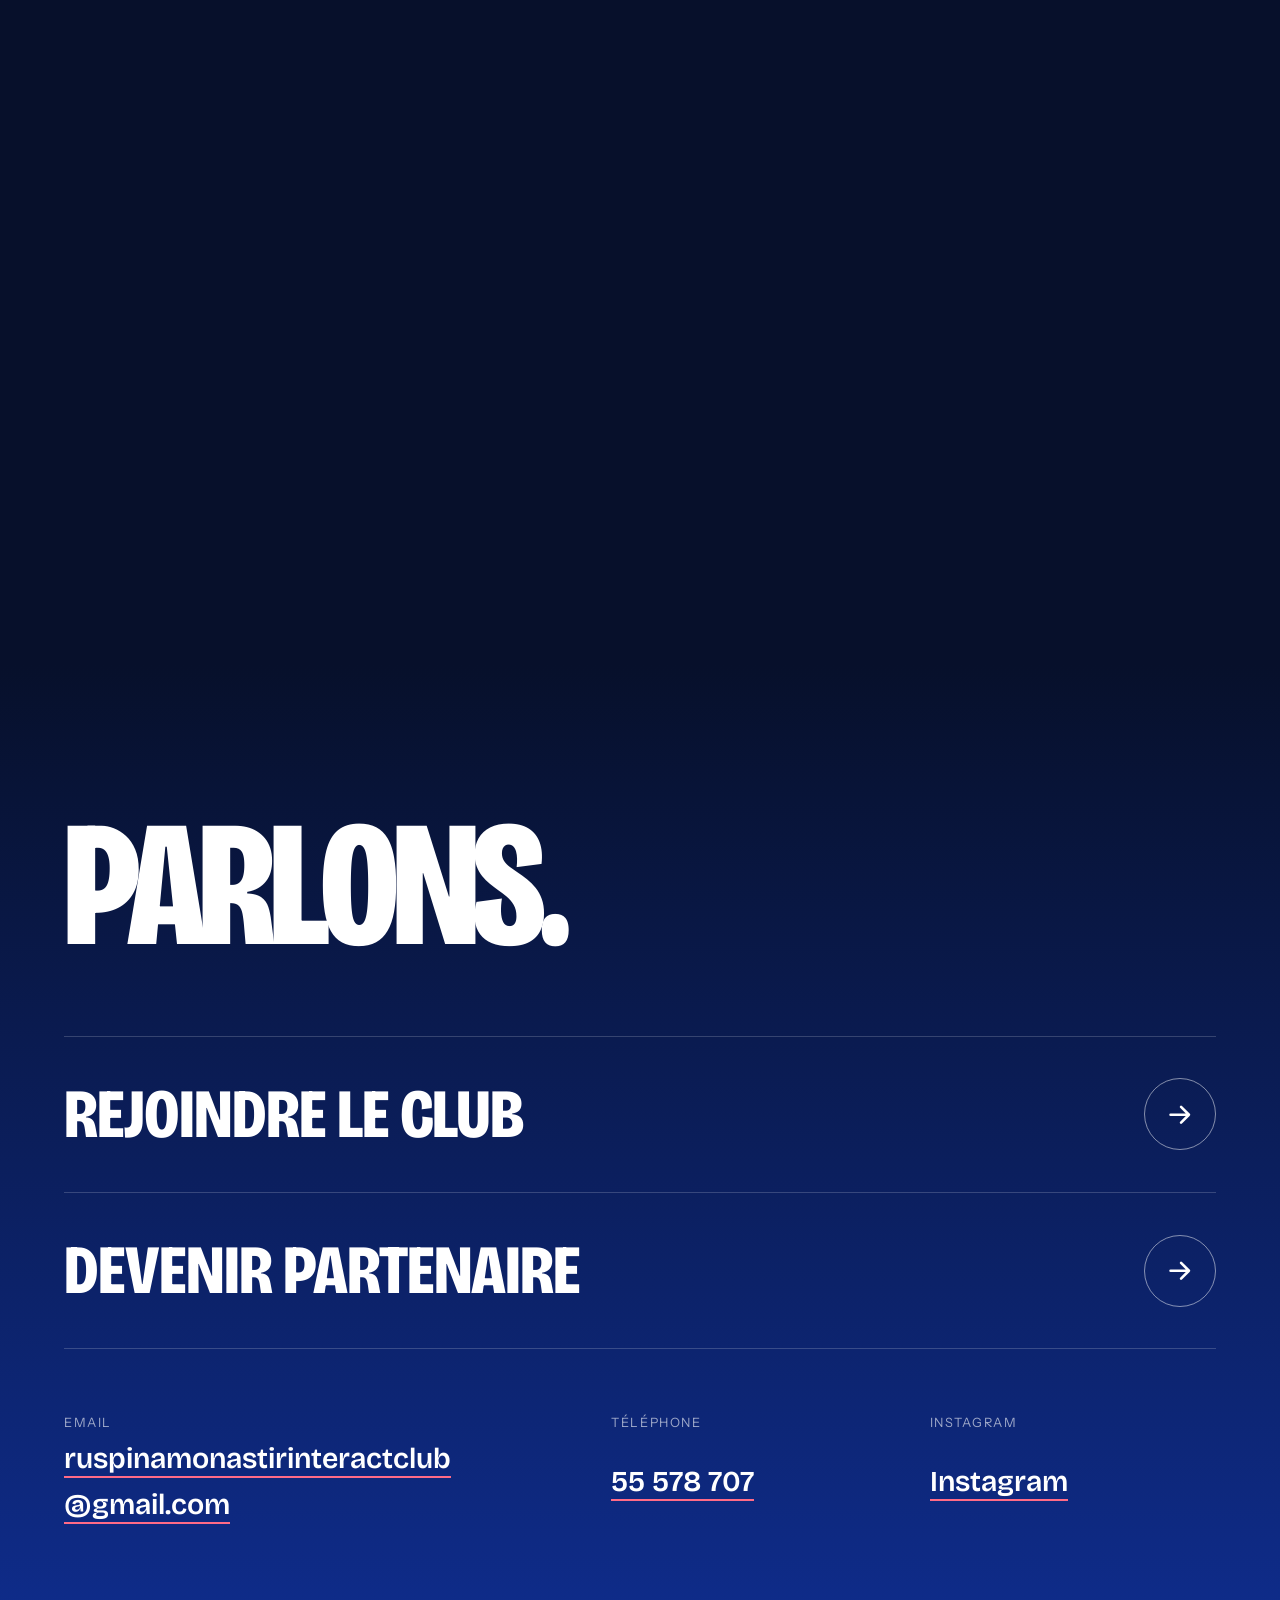
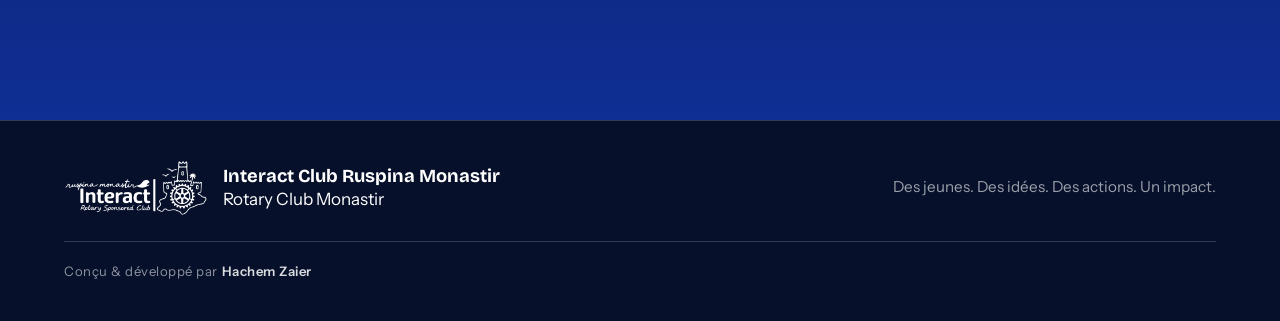
==== commit dc3276a1: "Fix HTML structure and update Google tag script" ====
--- a/index.html
+++ b/index.html
@@ -1,16 +1,16 @@
-<!-- Google tag (gtag.js) -->
-<script async src="https://googletagmanager.com"></script>
-<script>
+<!DOCTYPE html>
+<html lang="fr">
+<head>
+ <!-- Google tag (gtag.js) -->
+  <script async src="https://googletagmanager.com"></script>
+  <script>
   window.dataLayer = window.dataLayer || [];
   function gtag(){dataLayer.push(arguments);}
   gtag('js', new Date());
 
   gtag('config', 'G-MJZ4XE6H5F');
-</script>
-
-<!DOCTYPE html>
-<html lang="fr">
-<head>
+  </script>
+
   <meta charset="utf-8">
   <meta name="viewport" content="width=device-width, initial-scale=1, viewport-fit=cover">
   <title id="siteDocumentTitle">Interact Club Ruspina Monastir</title>
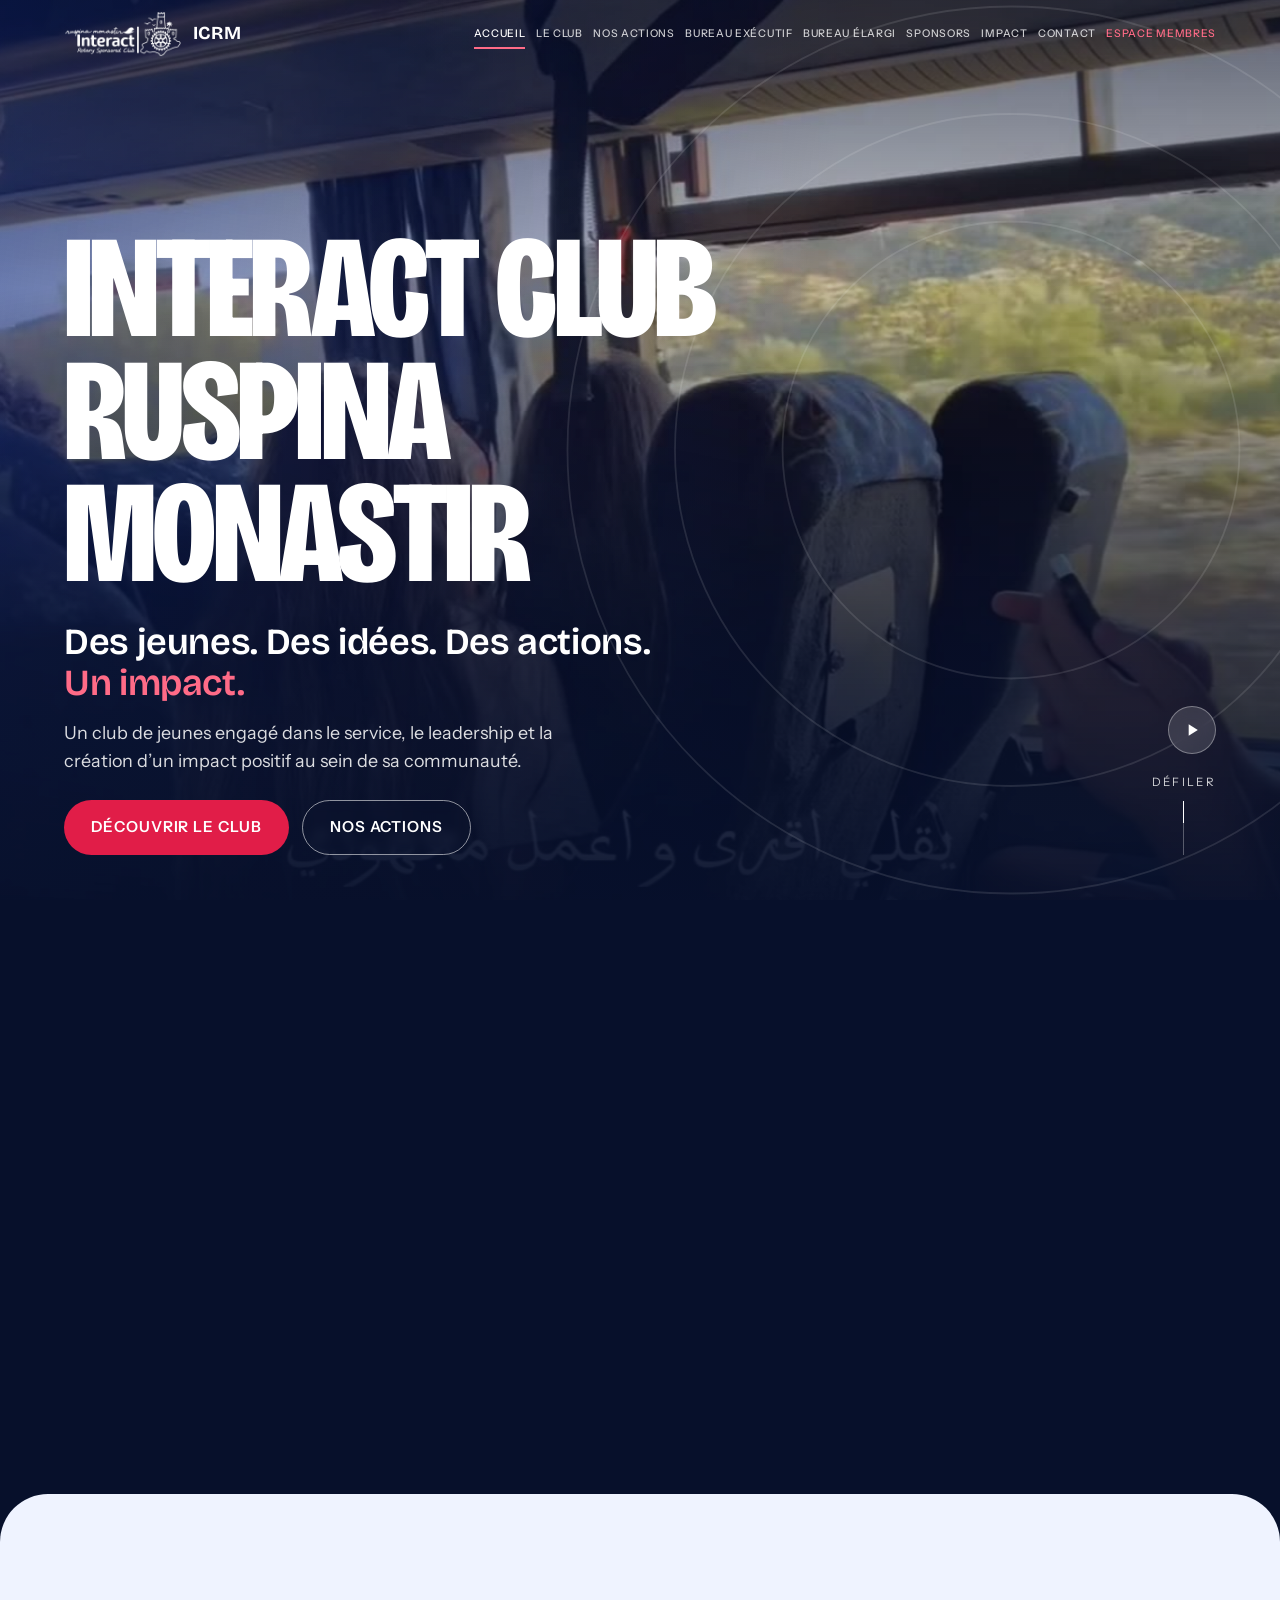
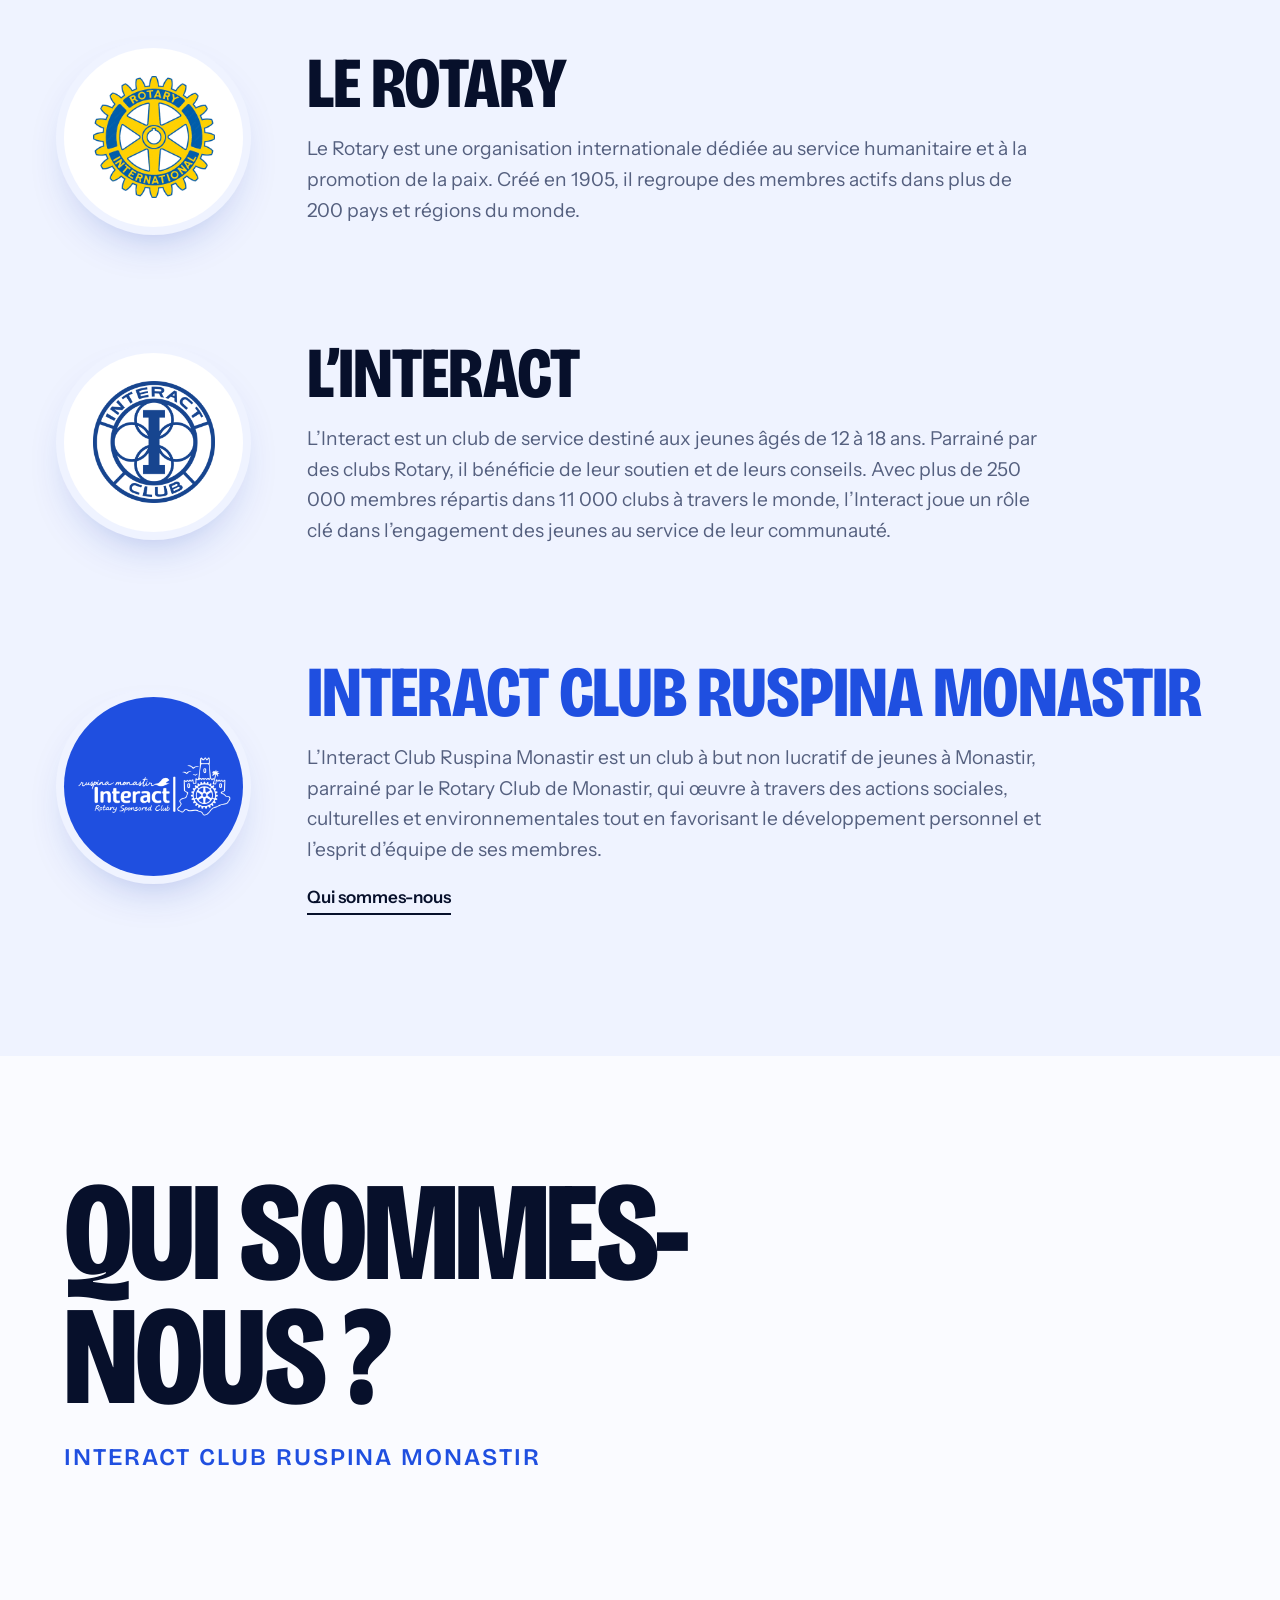
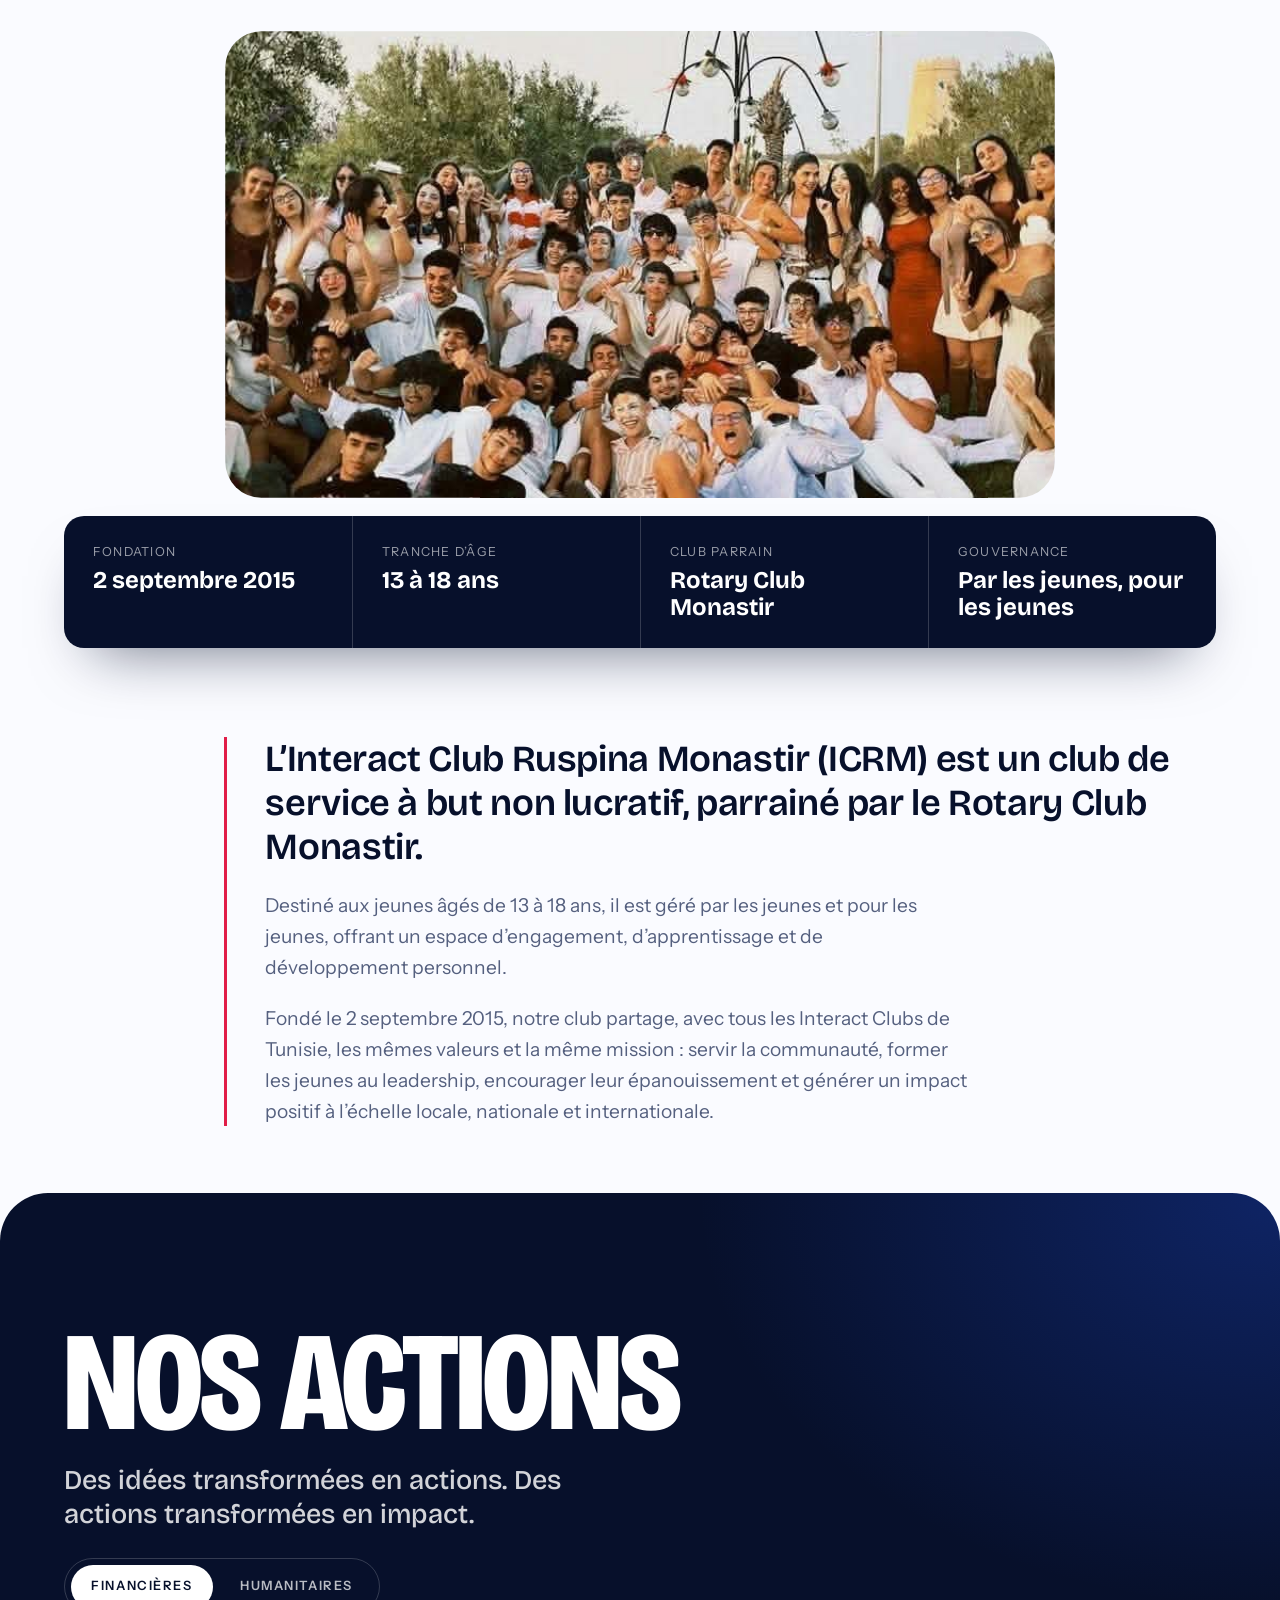
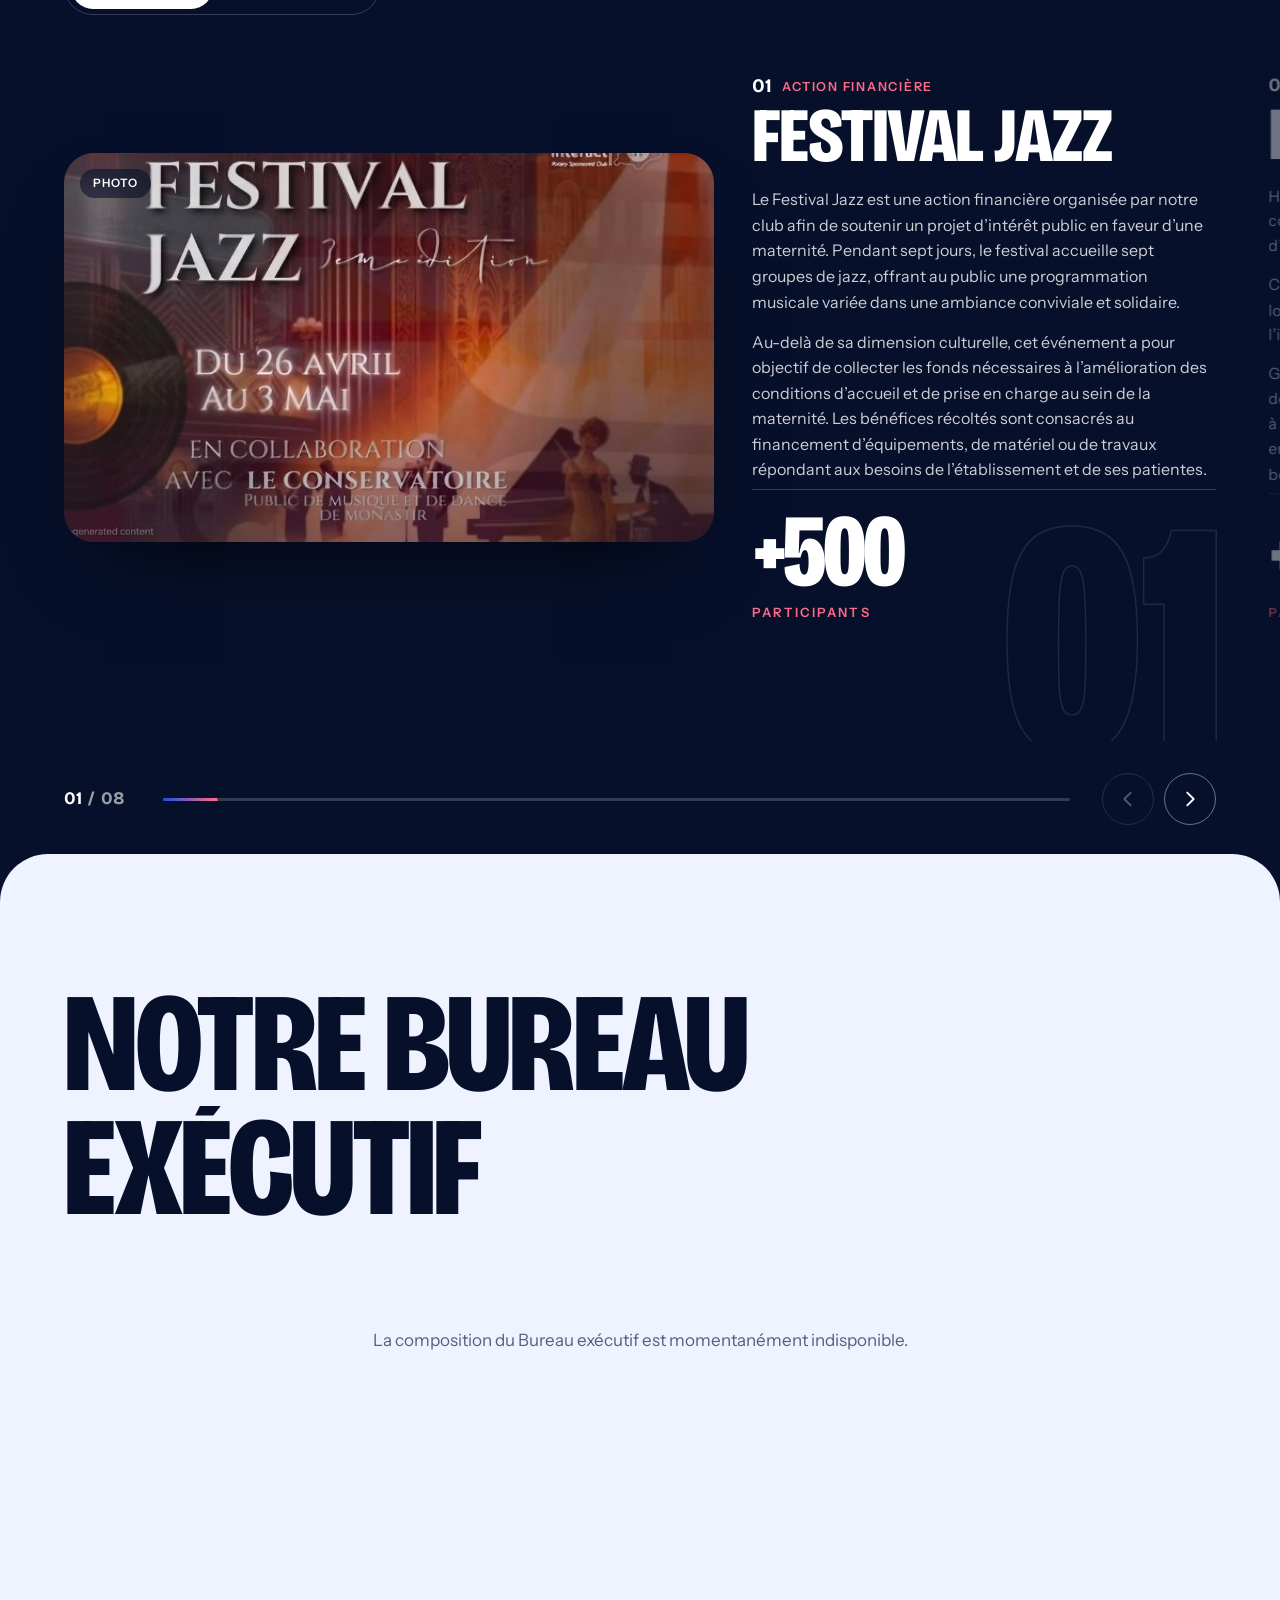
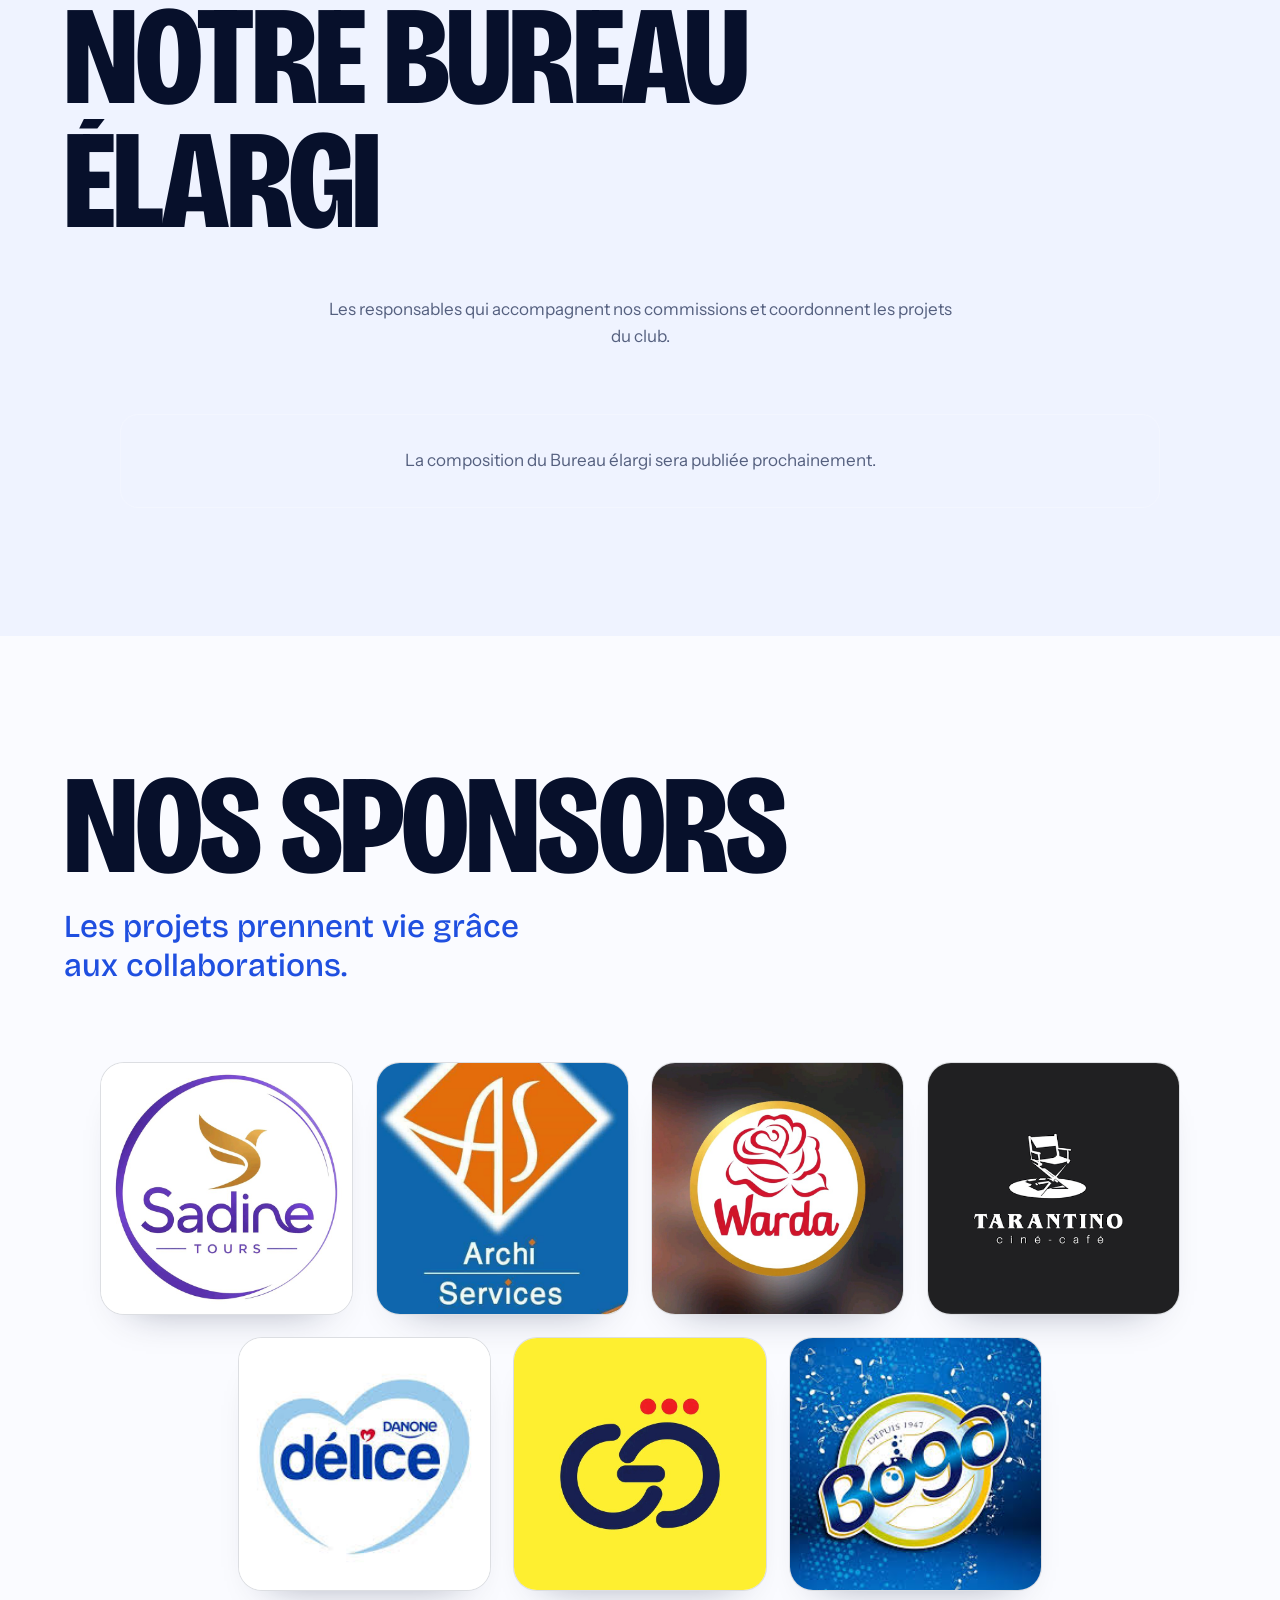
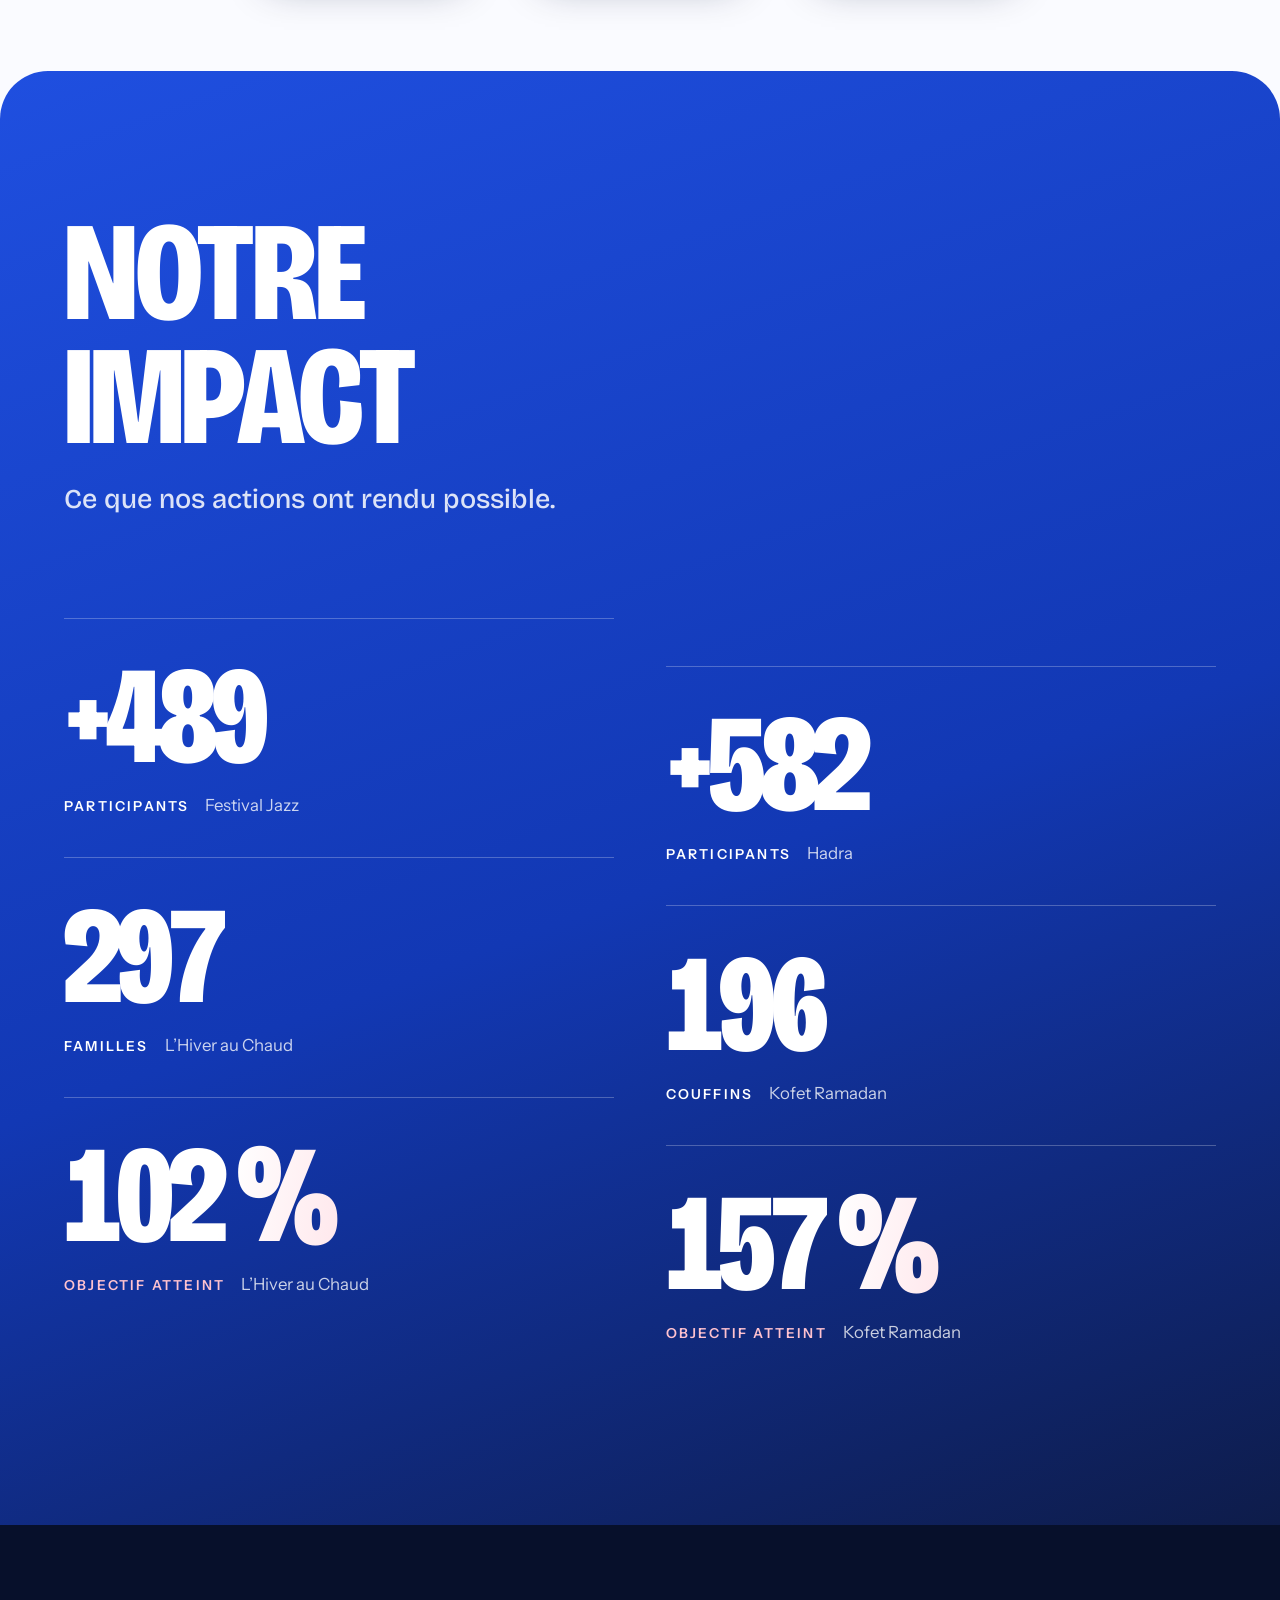
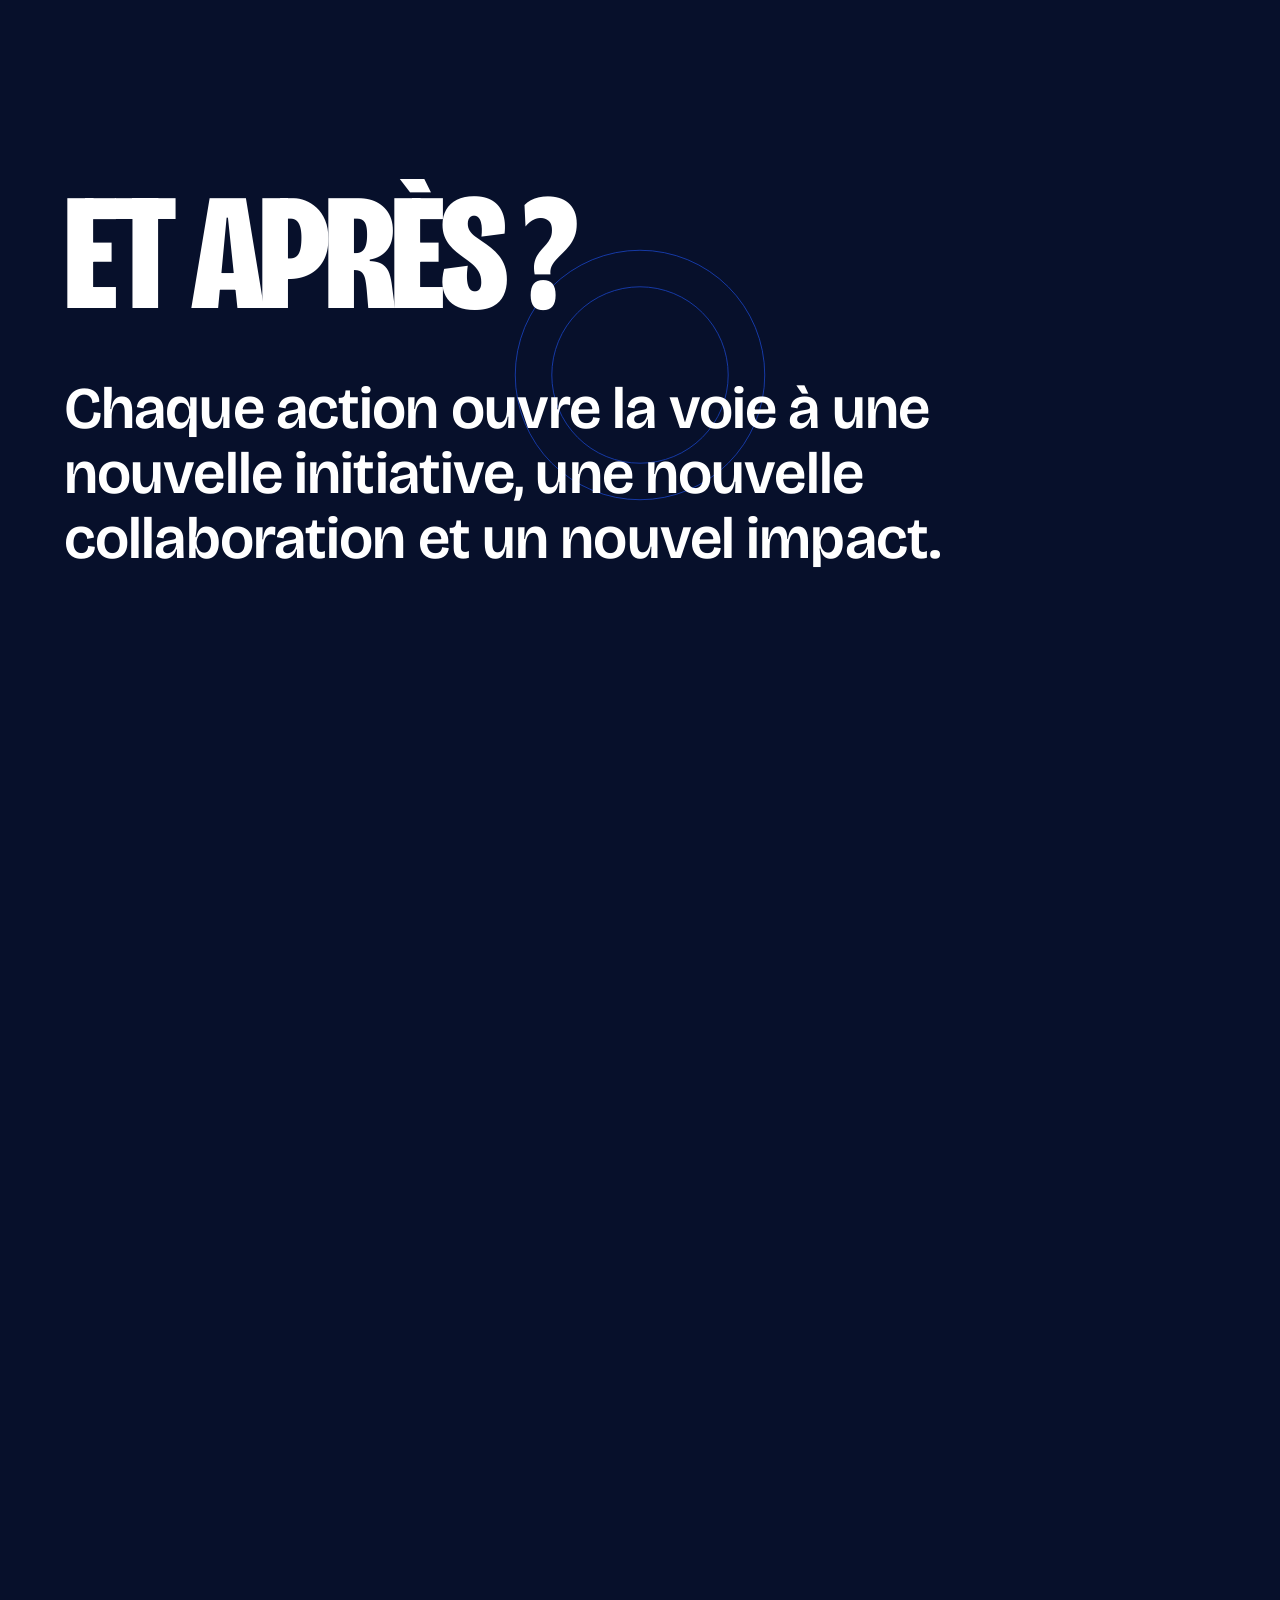
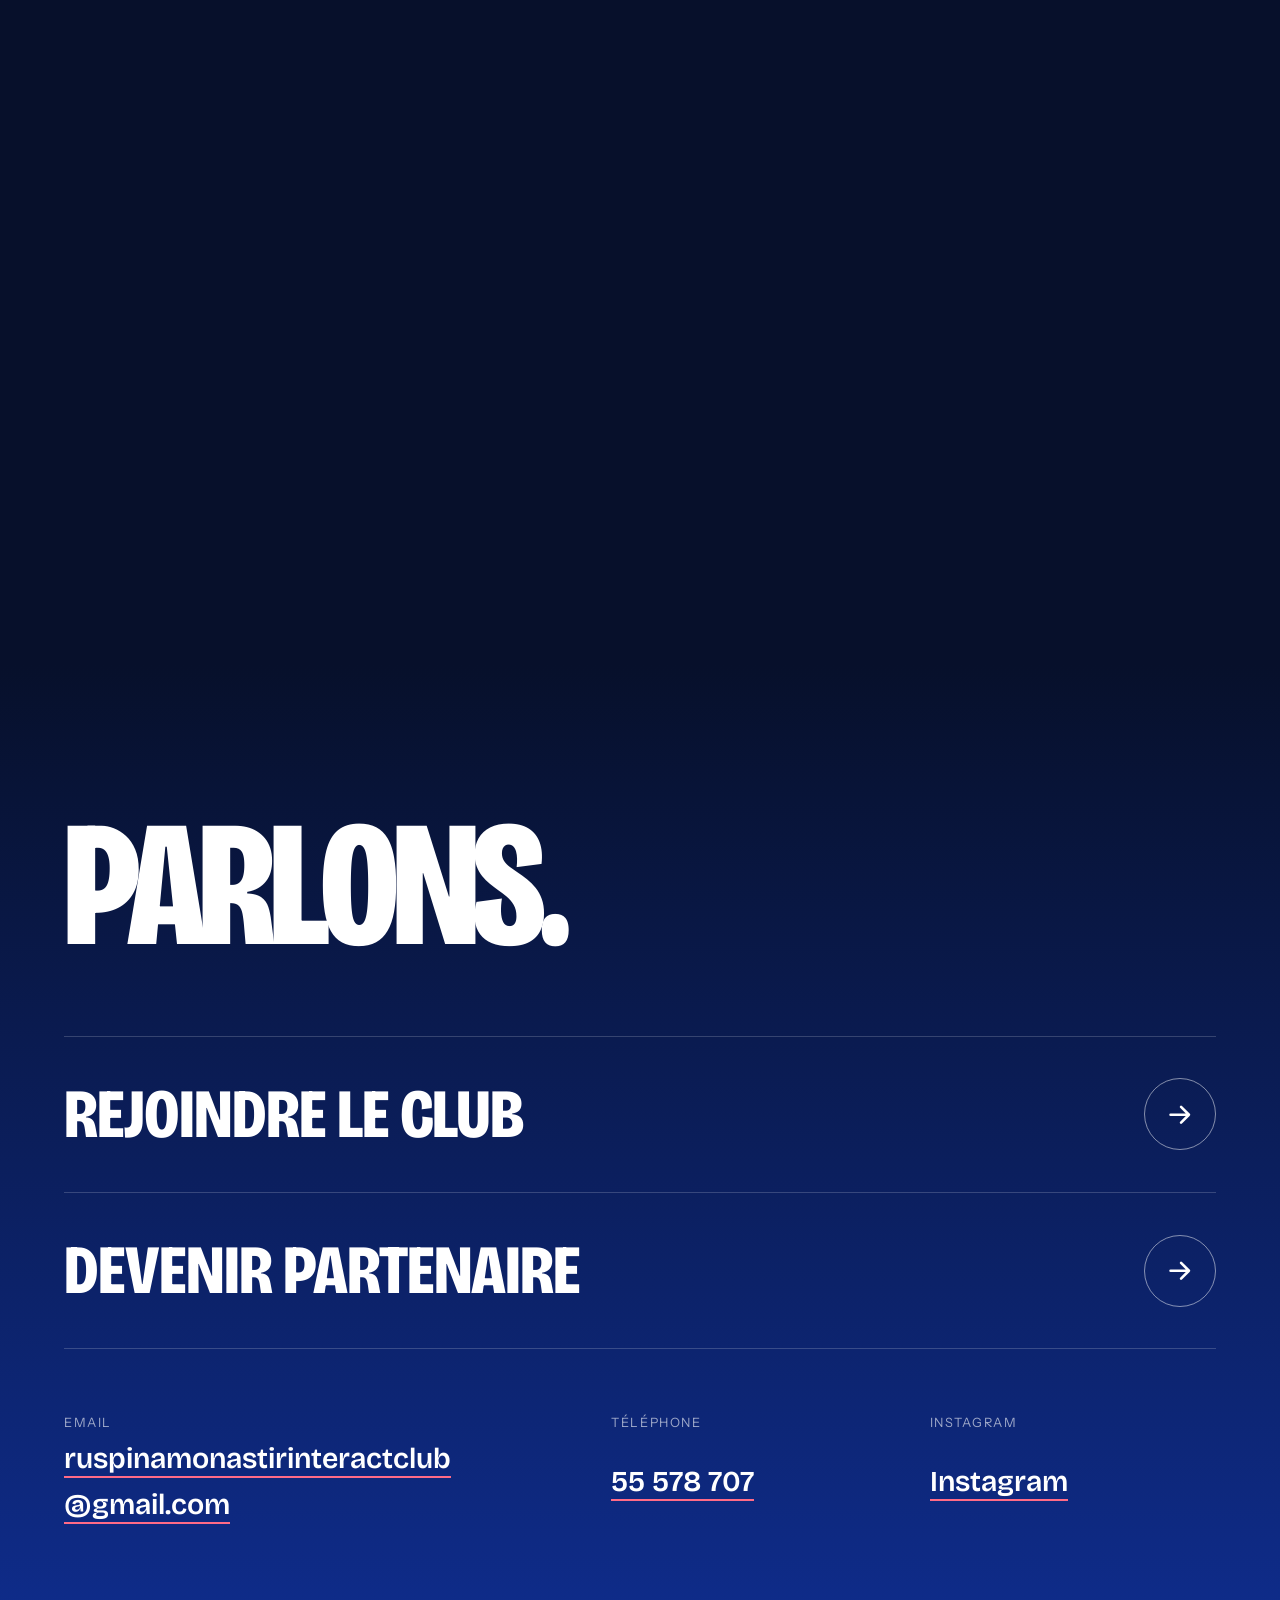
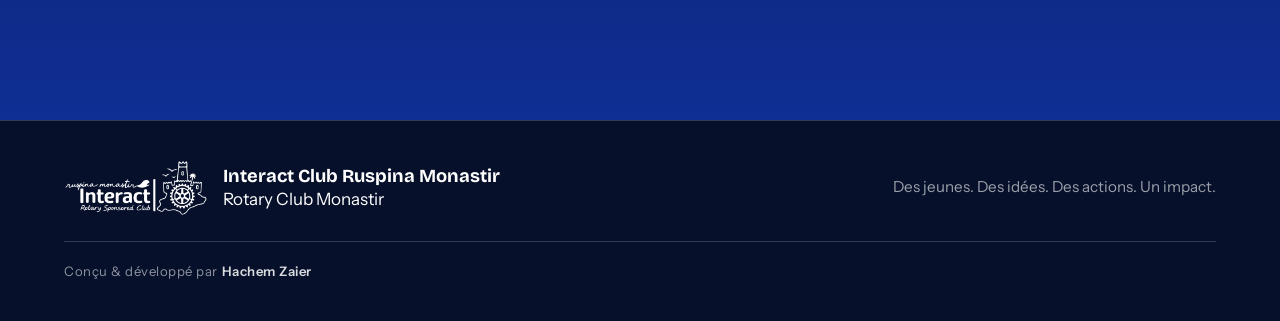
==== commit 61c7ee18: "Add canonical link to index.html" ====
--- a/index.html
+++ b/index.html
@@ -1,14 +1,15 @@
 <!DOCTYPE html>
 <html lang="fr">
 <head>
+  <link rel="canonical" href="https://interactclubruspinamonastir.com" />
  <!-- Google tag (gtag.js) -->
   <script async src="https://googletagmanager.com"></script>
   <script>
-  window.dataLayer = window.dataLayer || [];
-  function gtag(){dataLayer.push(arguments);}
-  gtag('js', new Date());
-
-  gtag('config', 'G-MJZ4XE6H5F');
+     window.dataLayer = window.dataLayer || [];
+     function gtag(){dataLayer.push(arguments);}
+     gtag('js', new Date());
+
+     gtag('config', 'G-MJZ4XE6H5F');
   </script>
 
   <meta charset="utf-8">
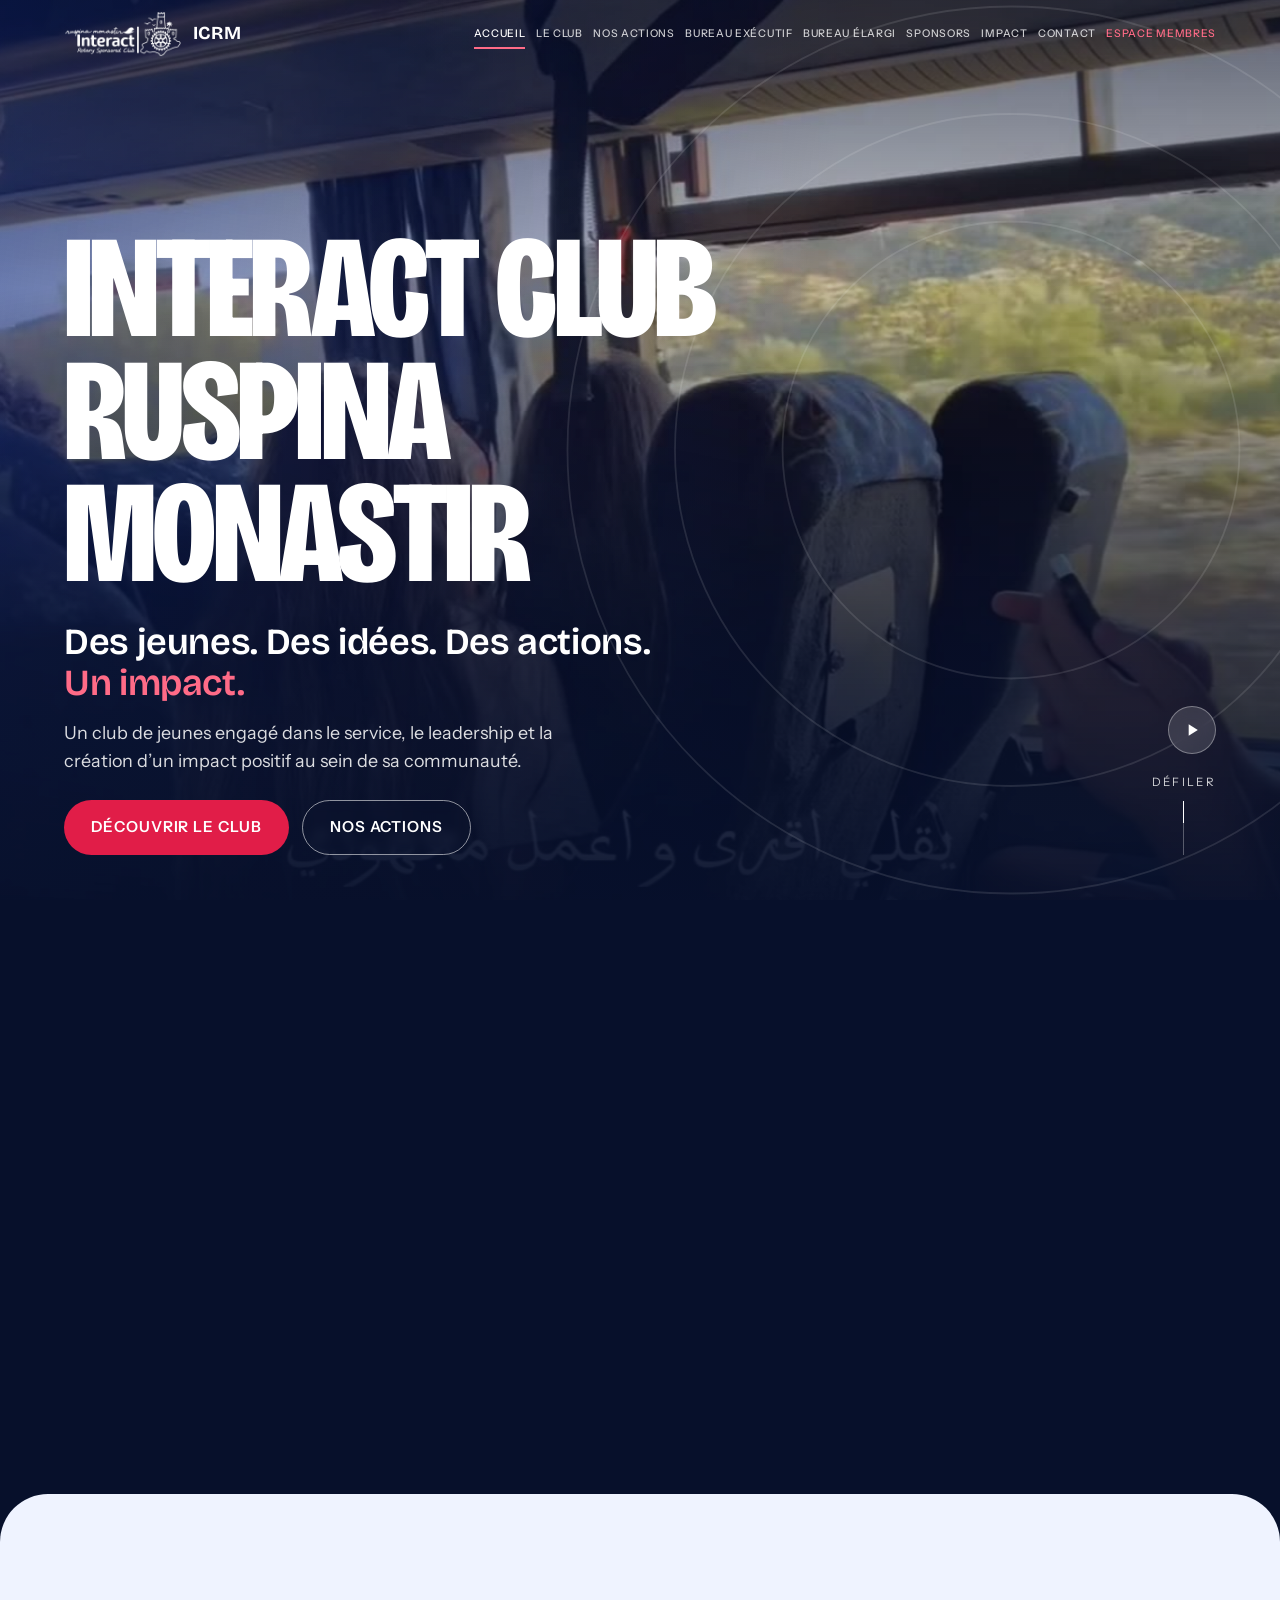
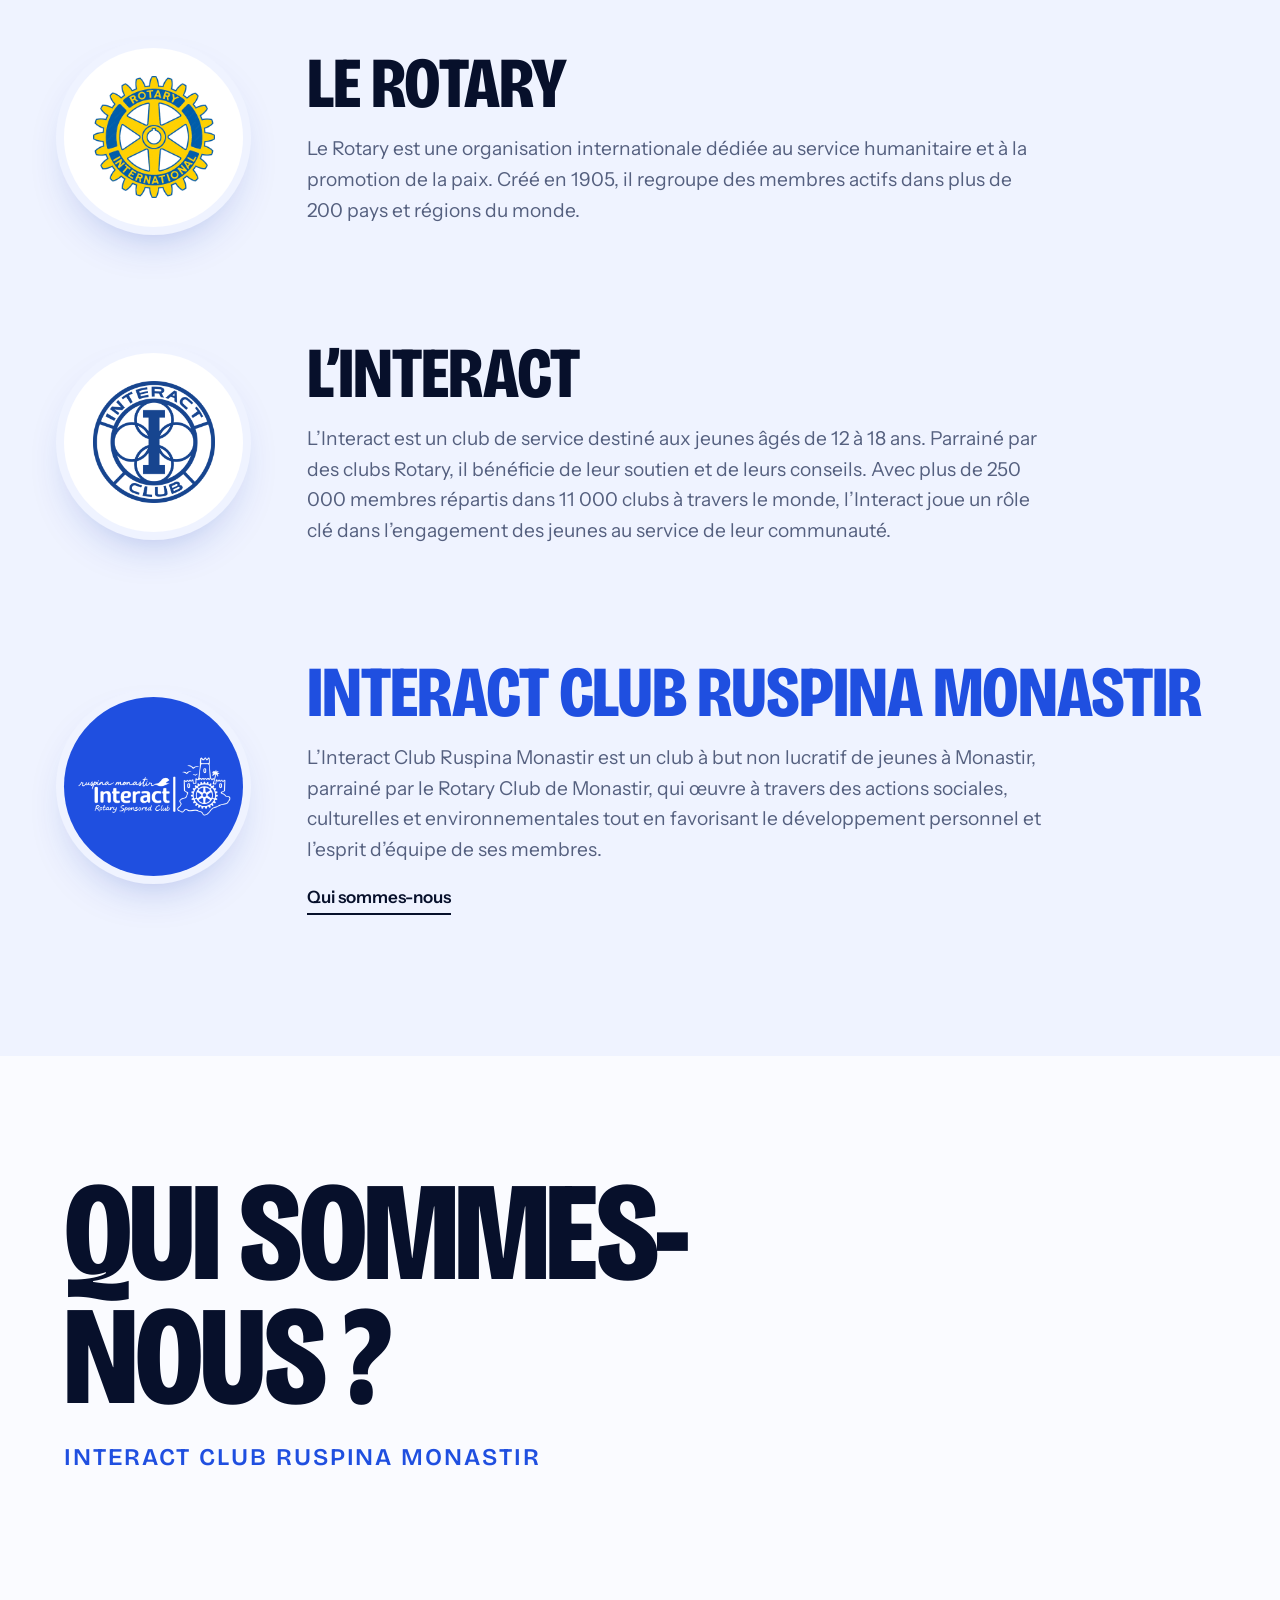
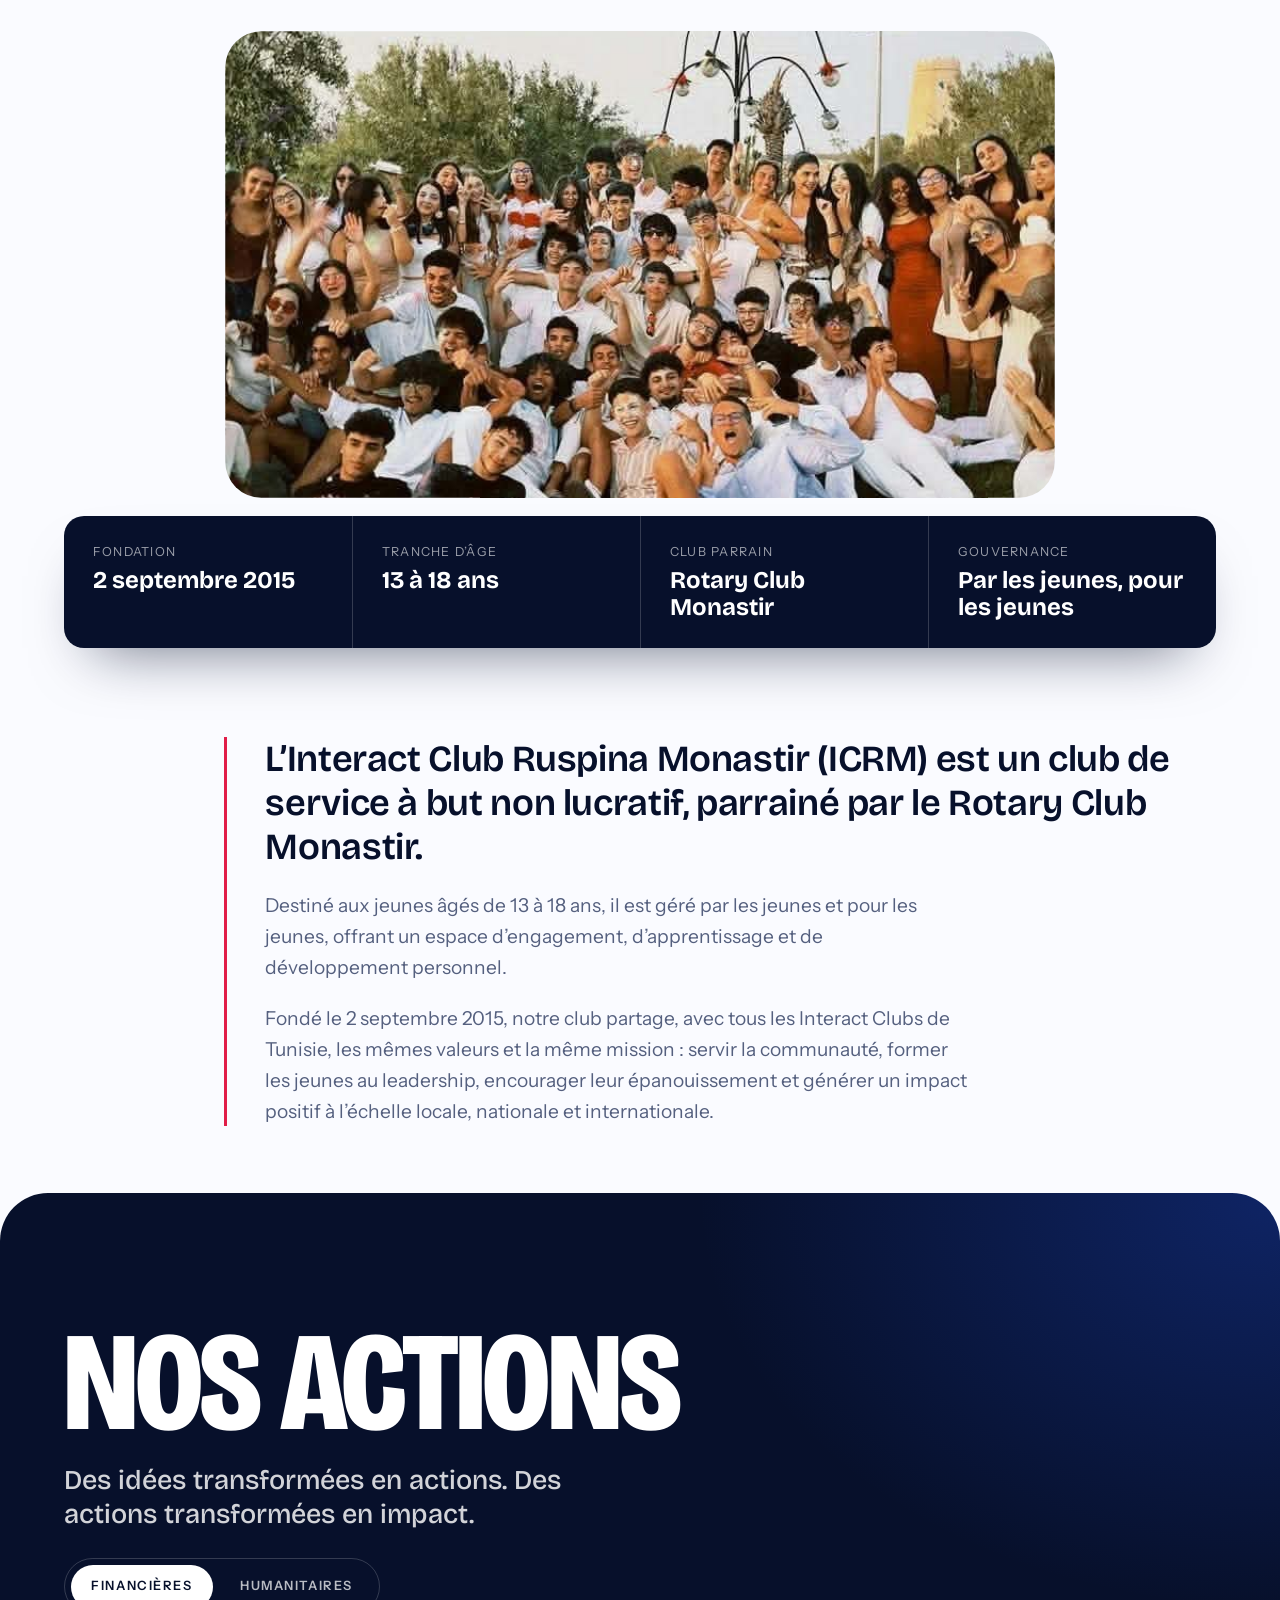
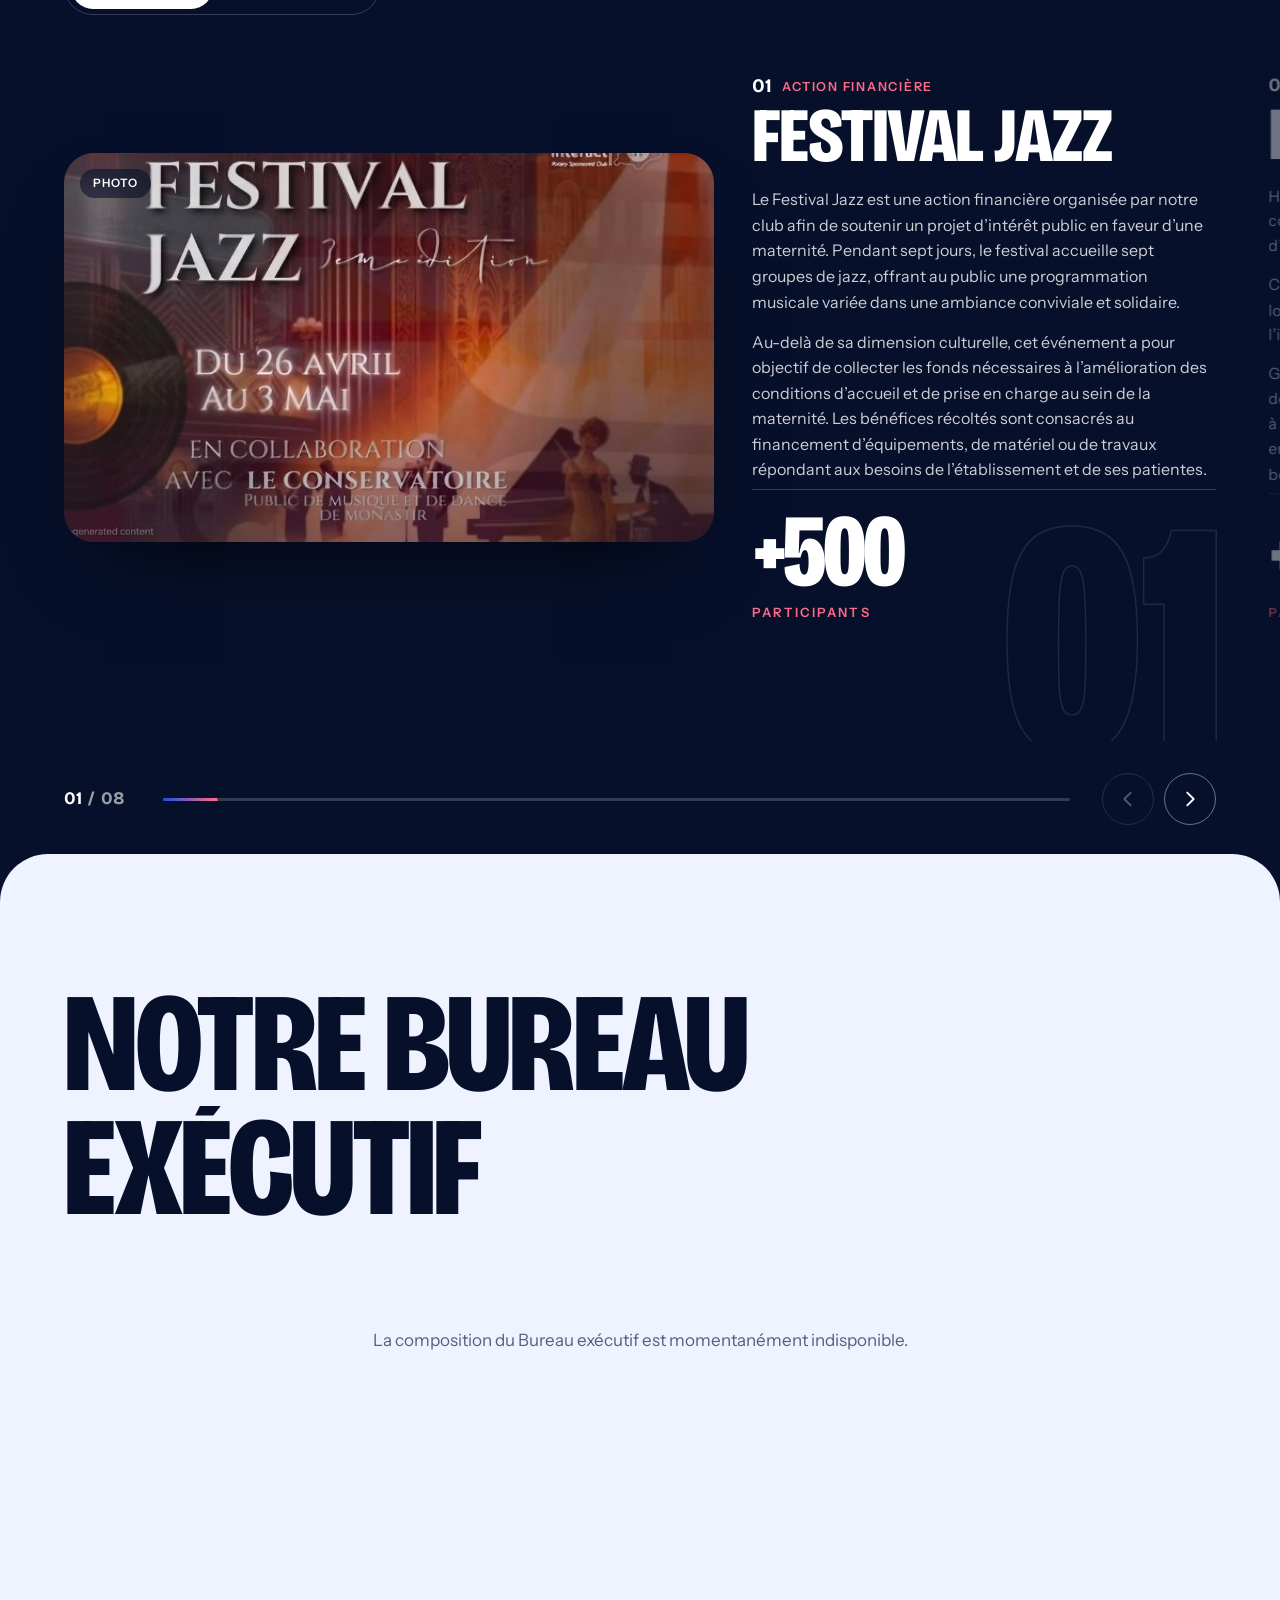
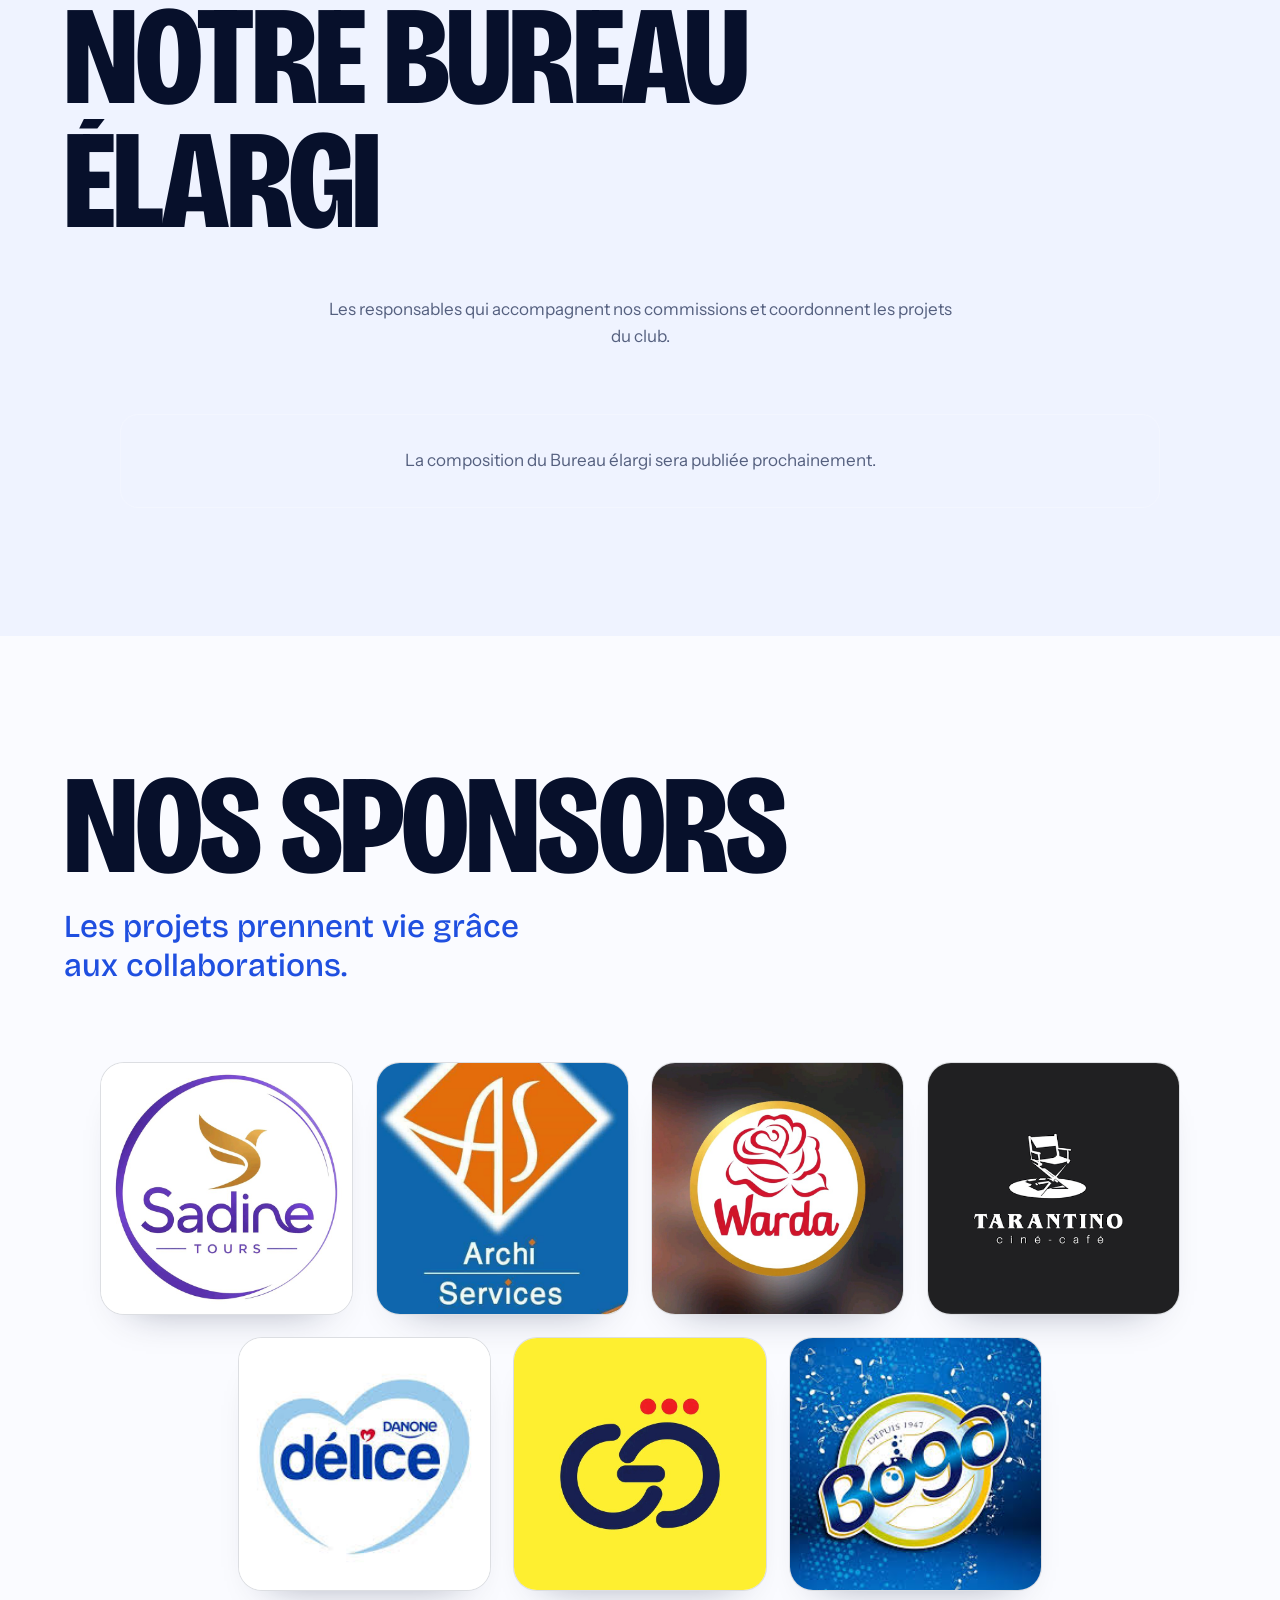
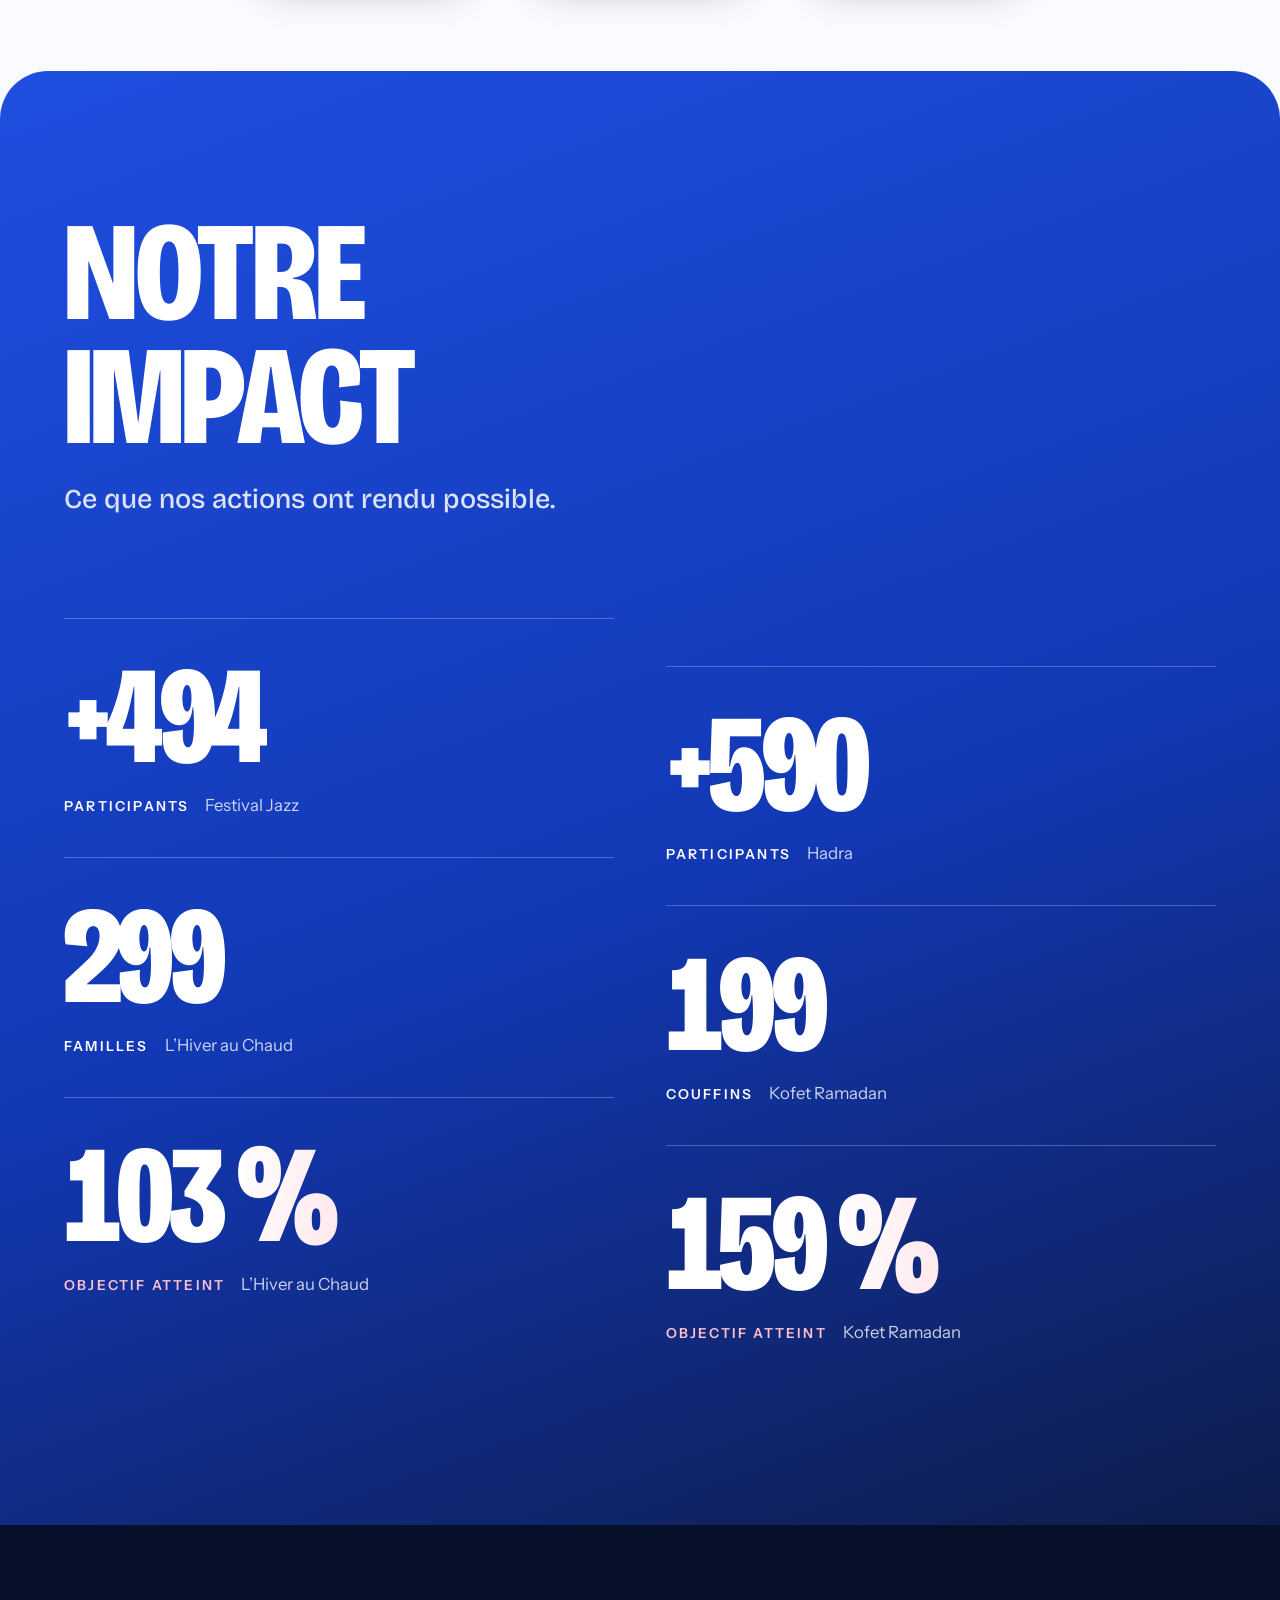
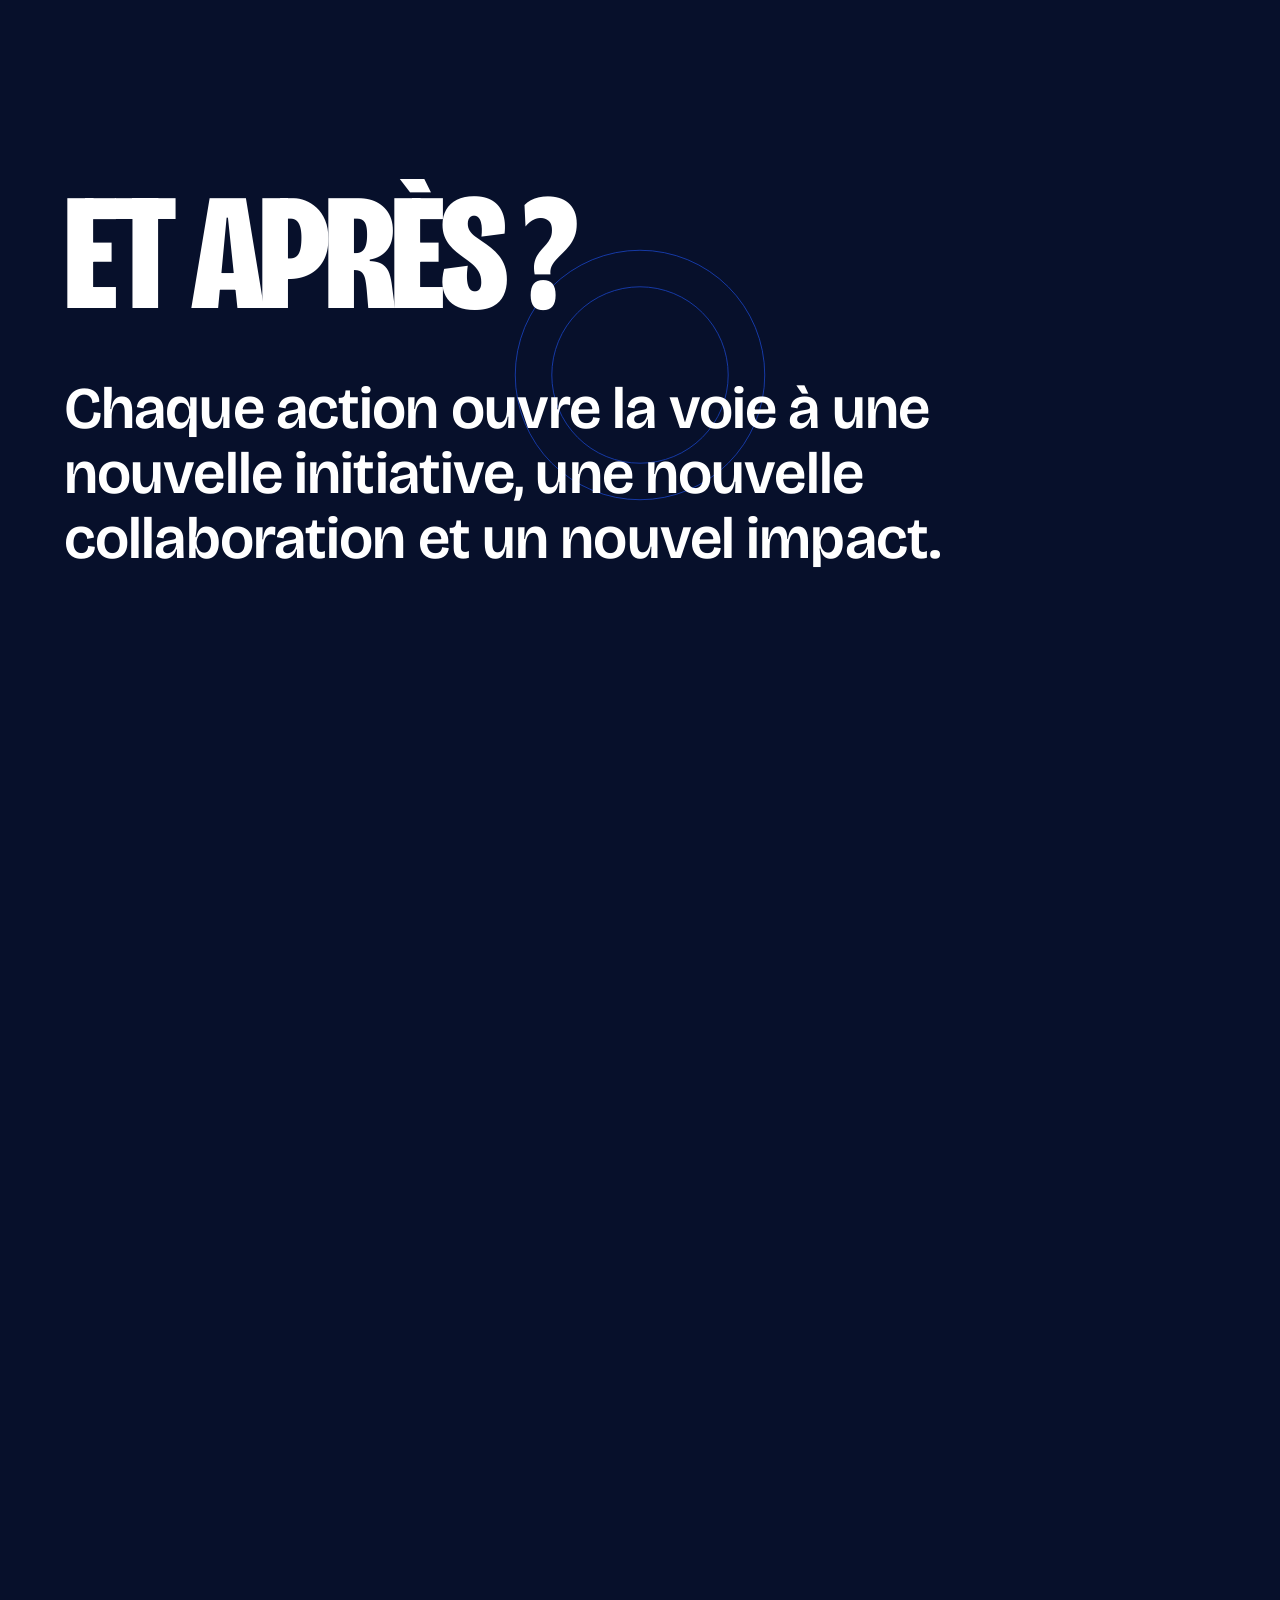
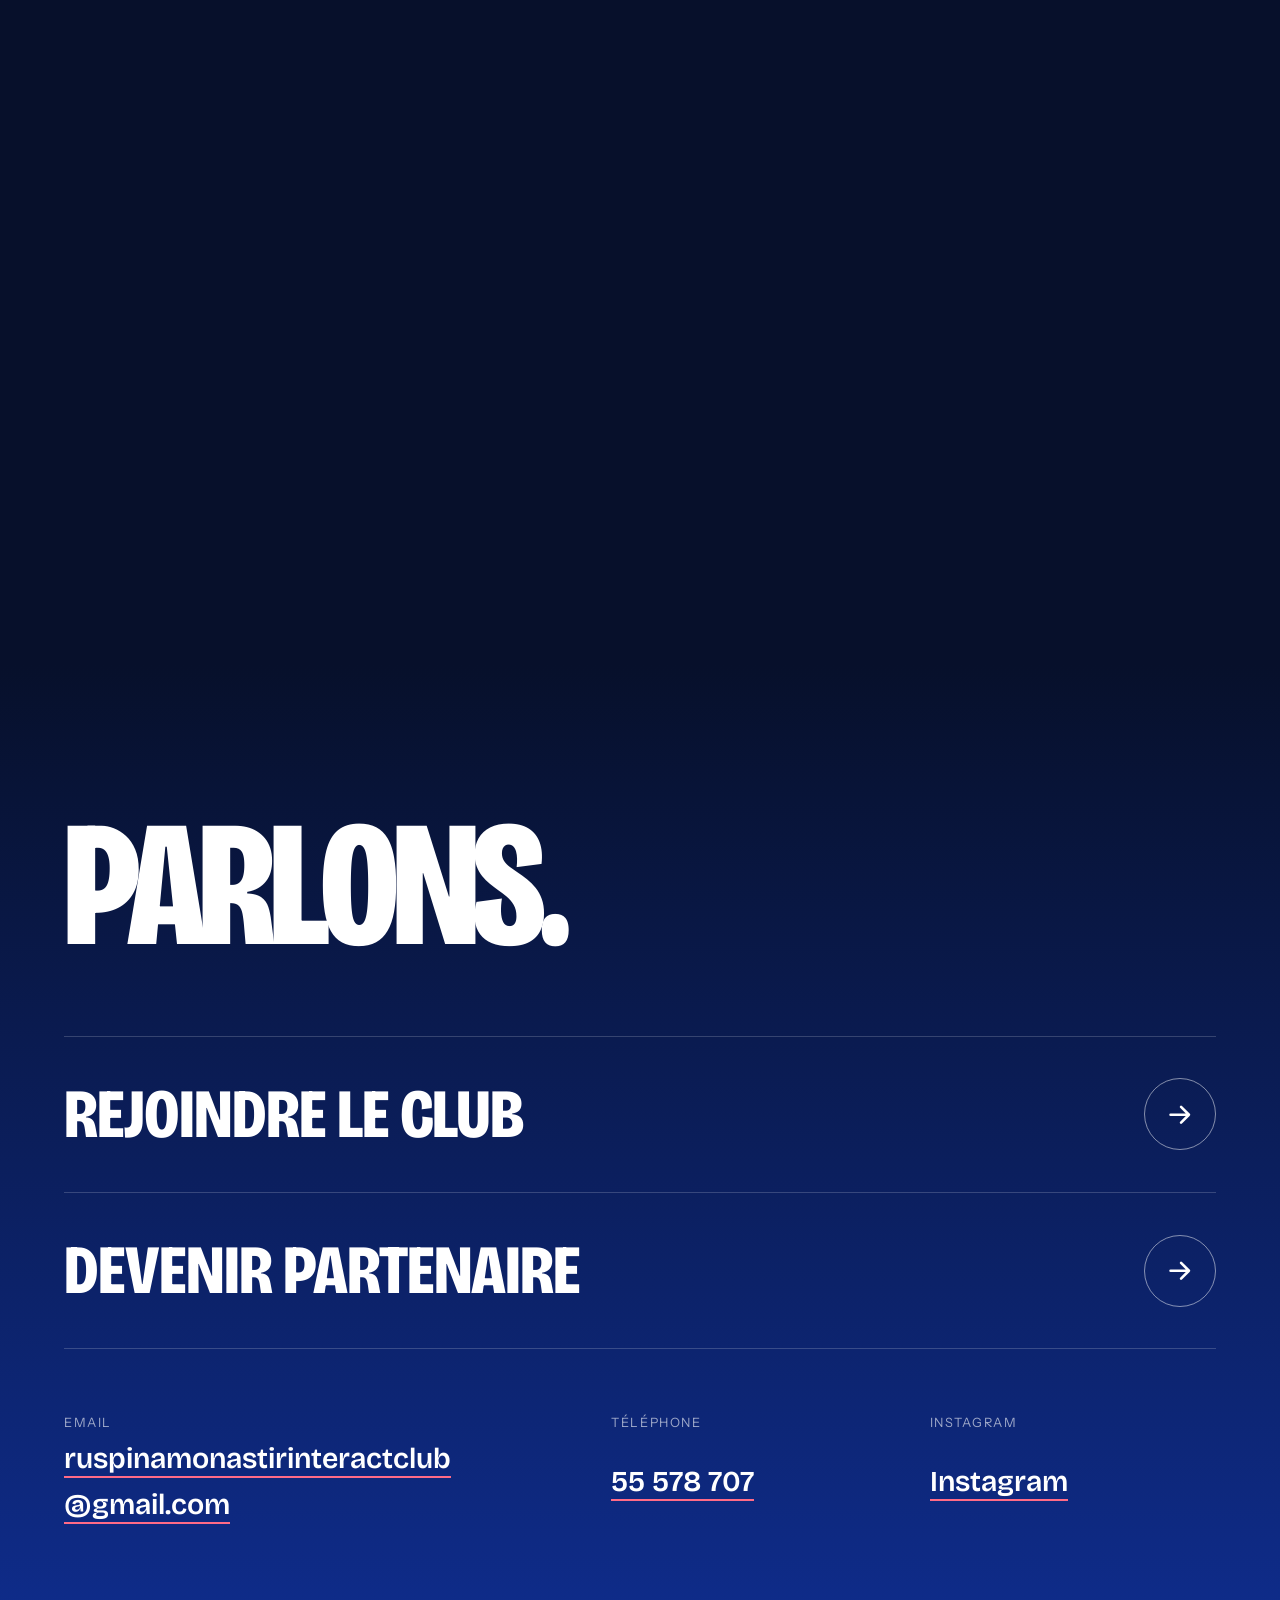
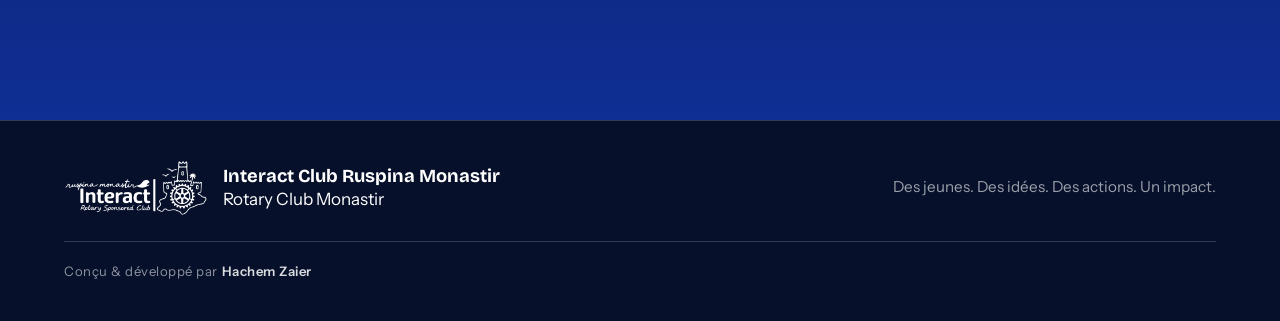
==== commit 4e33f41f: "Update Google Tag Manager script implementation" ====
--- a/index.html
+++ b/index.html
@@ -3,13 +3,16 @@
 <head>
   <link rel="canonical" href="https://interactclubruspinamonastir.com" />
  <!-- Google tag (gtag.js) -->
-  <script async src="https://googletagmanager.com"></script>
+  <script async src="https://www.googletagmanager.com/gtag/js?id=G-MJZ4XE6H5F"></script>
   <script>
-     window.dataLayer = window.dataLayer || [];
-     function gtag(){dataLayer.push(arguments);}
-     gtag('js', new Date());
-
-     gtag('config', 'G-MJZ4XE6H5F');
+    window.dataLayer = window.dataLayer || [];
+
+    function gtag() {
+      dataLayer.push(arguments);
+    }
+
+    gtag('js', new Date());
+    gtag('config', 'G-MJZ4XE6H5F');
   </script>
 
   <meta charset="utf-8">
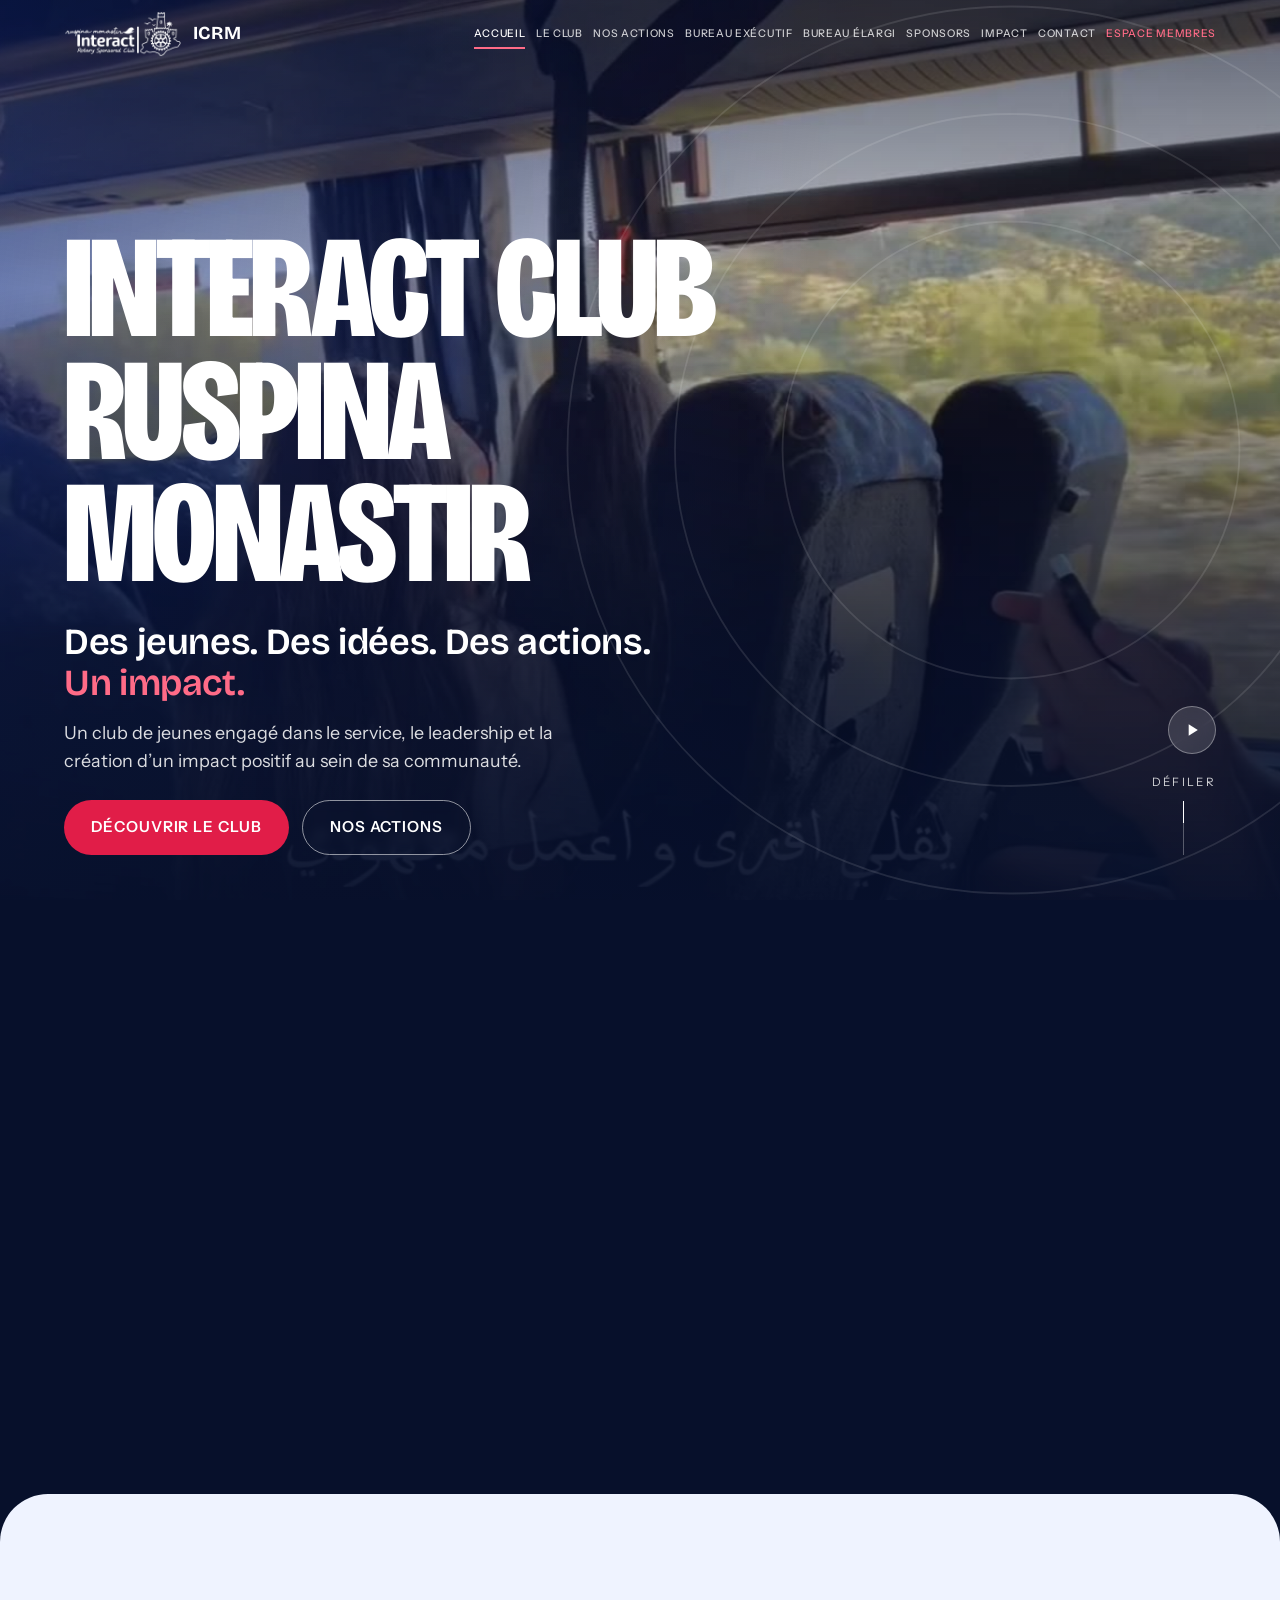
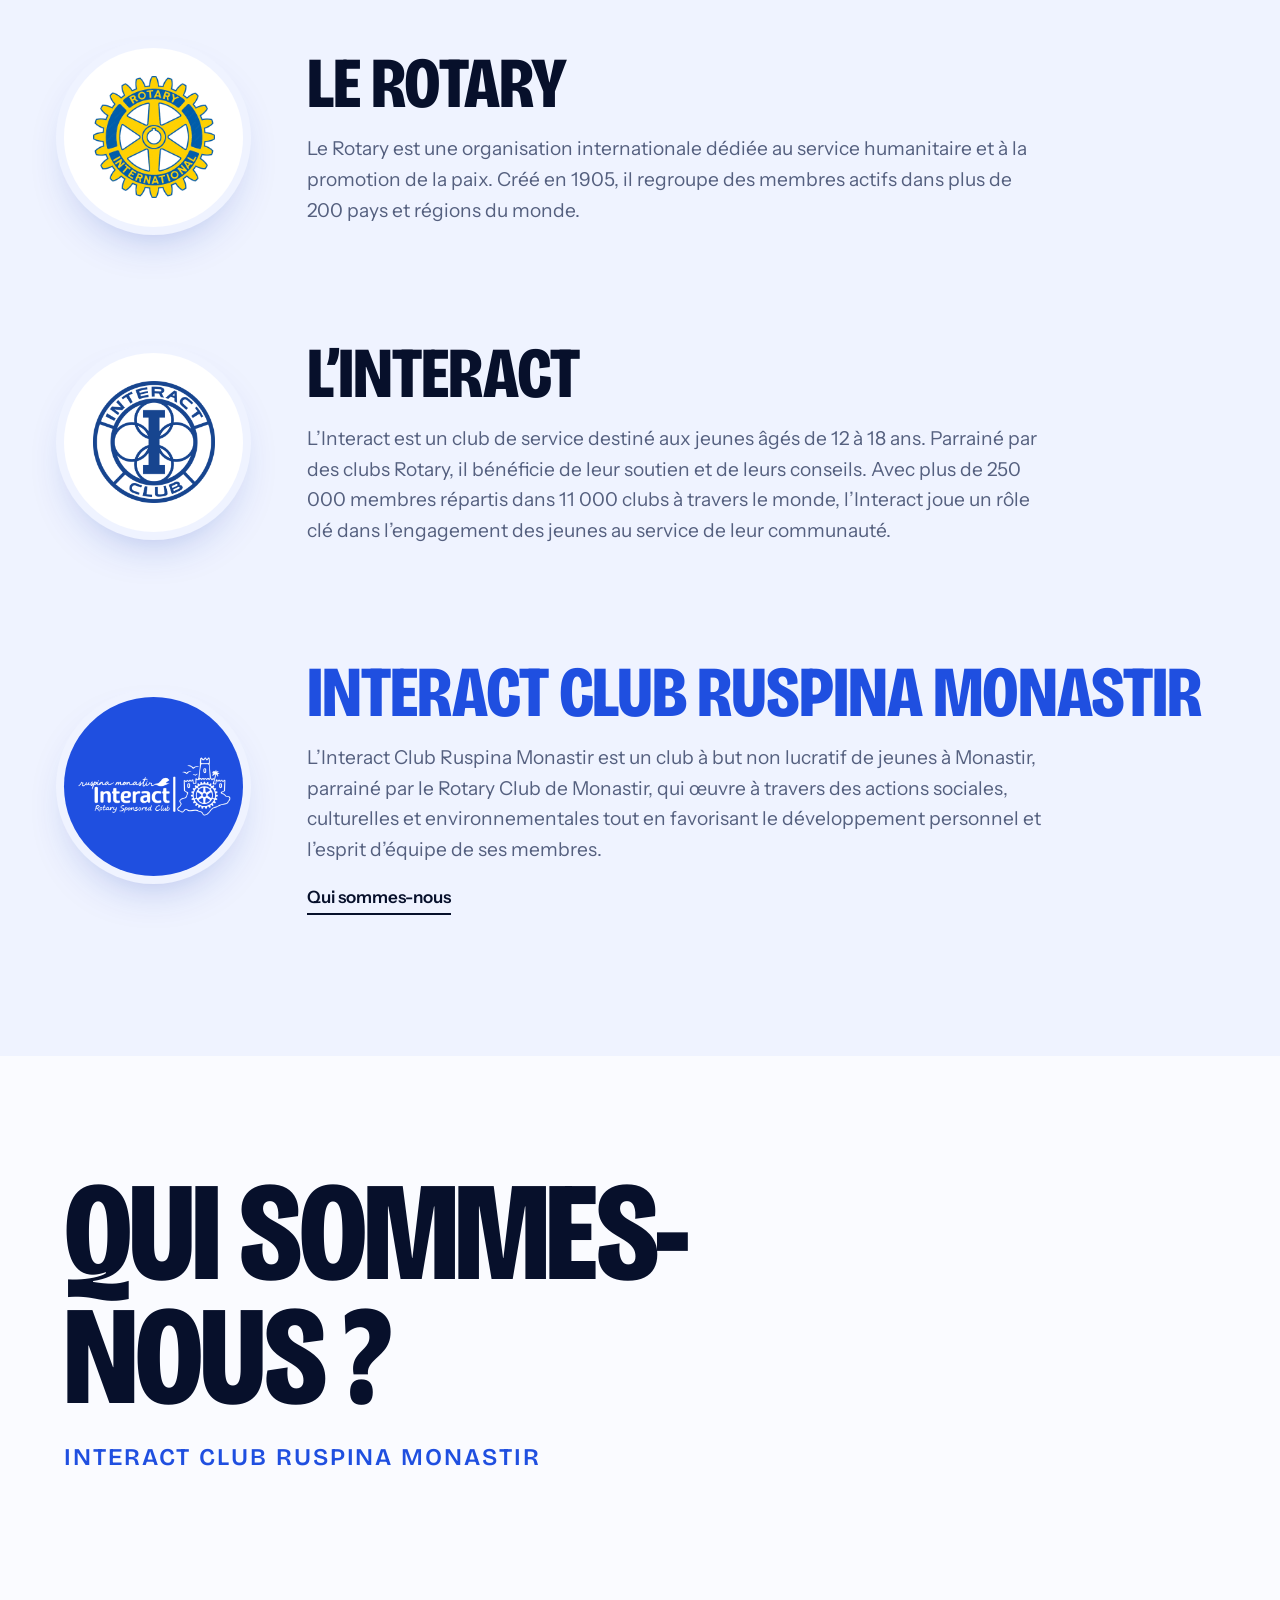
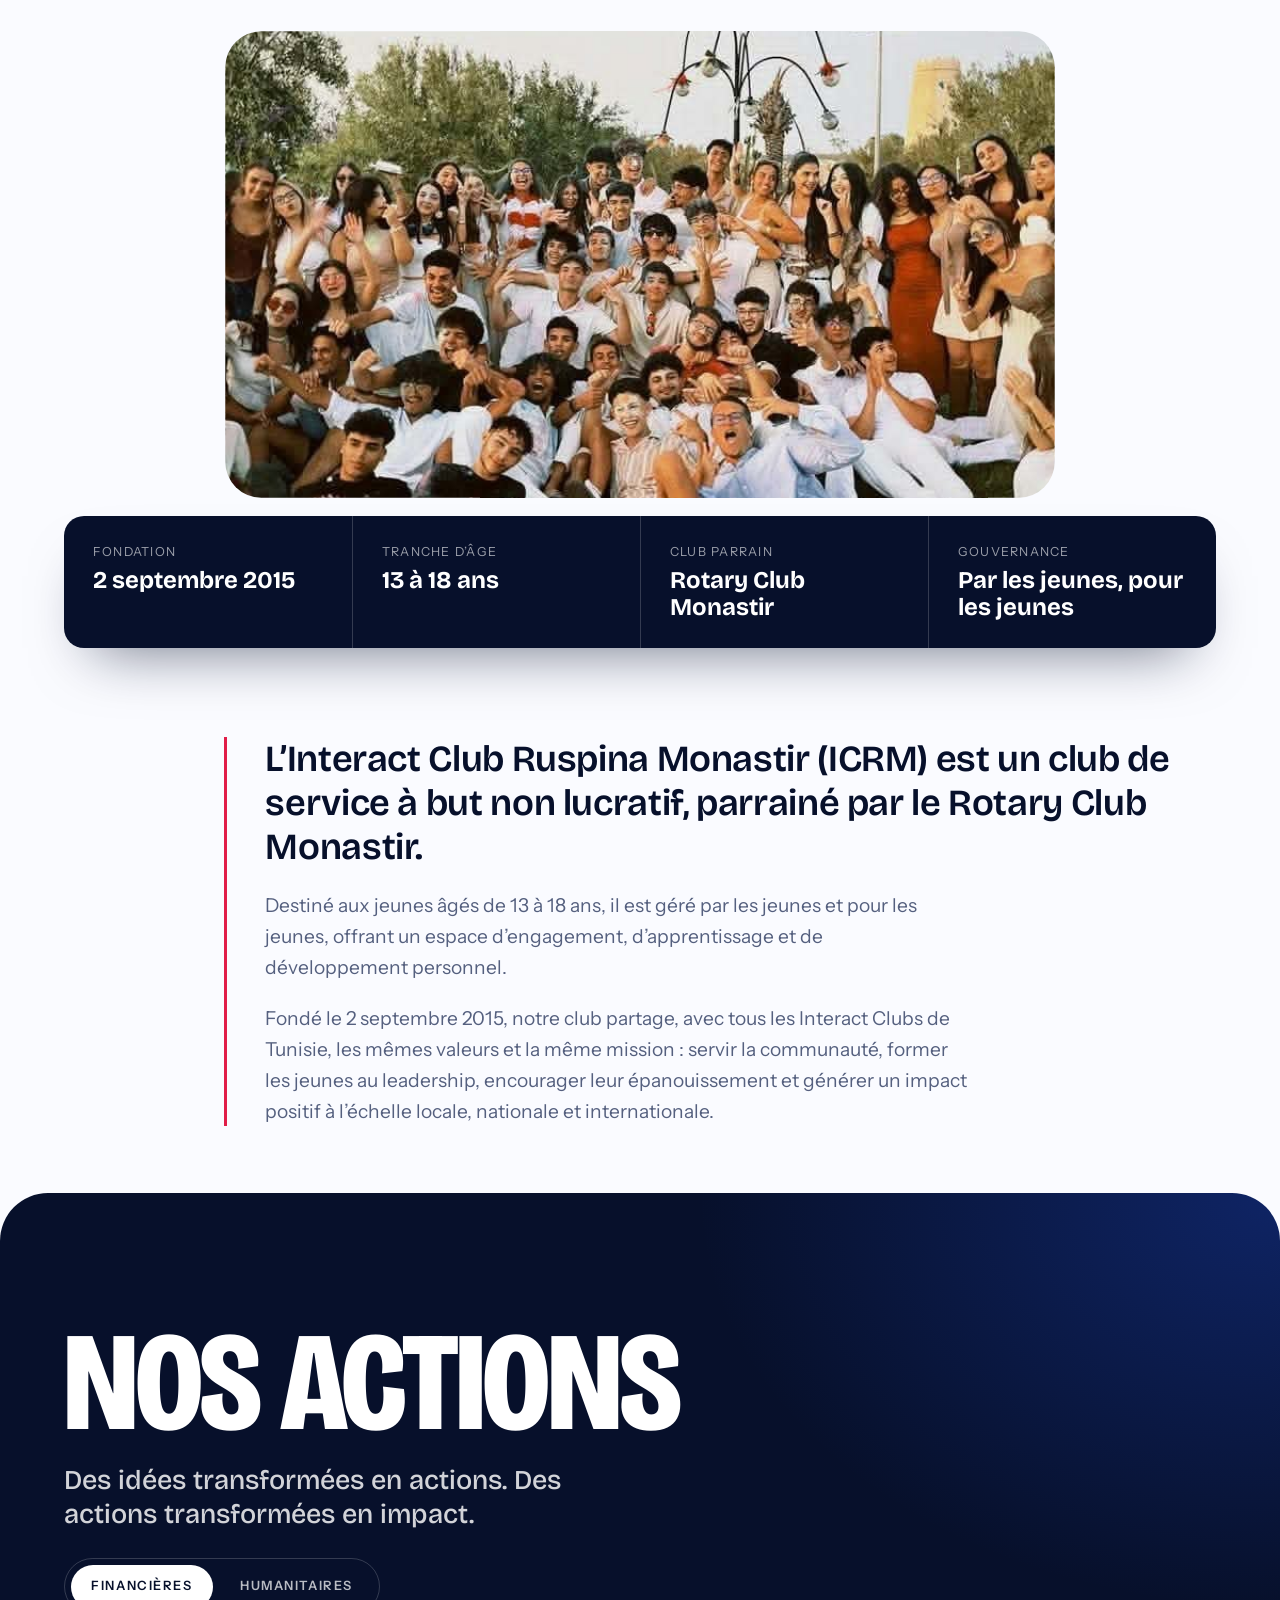
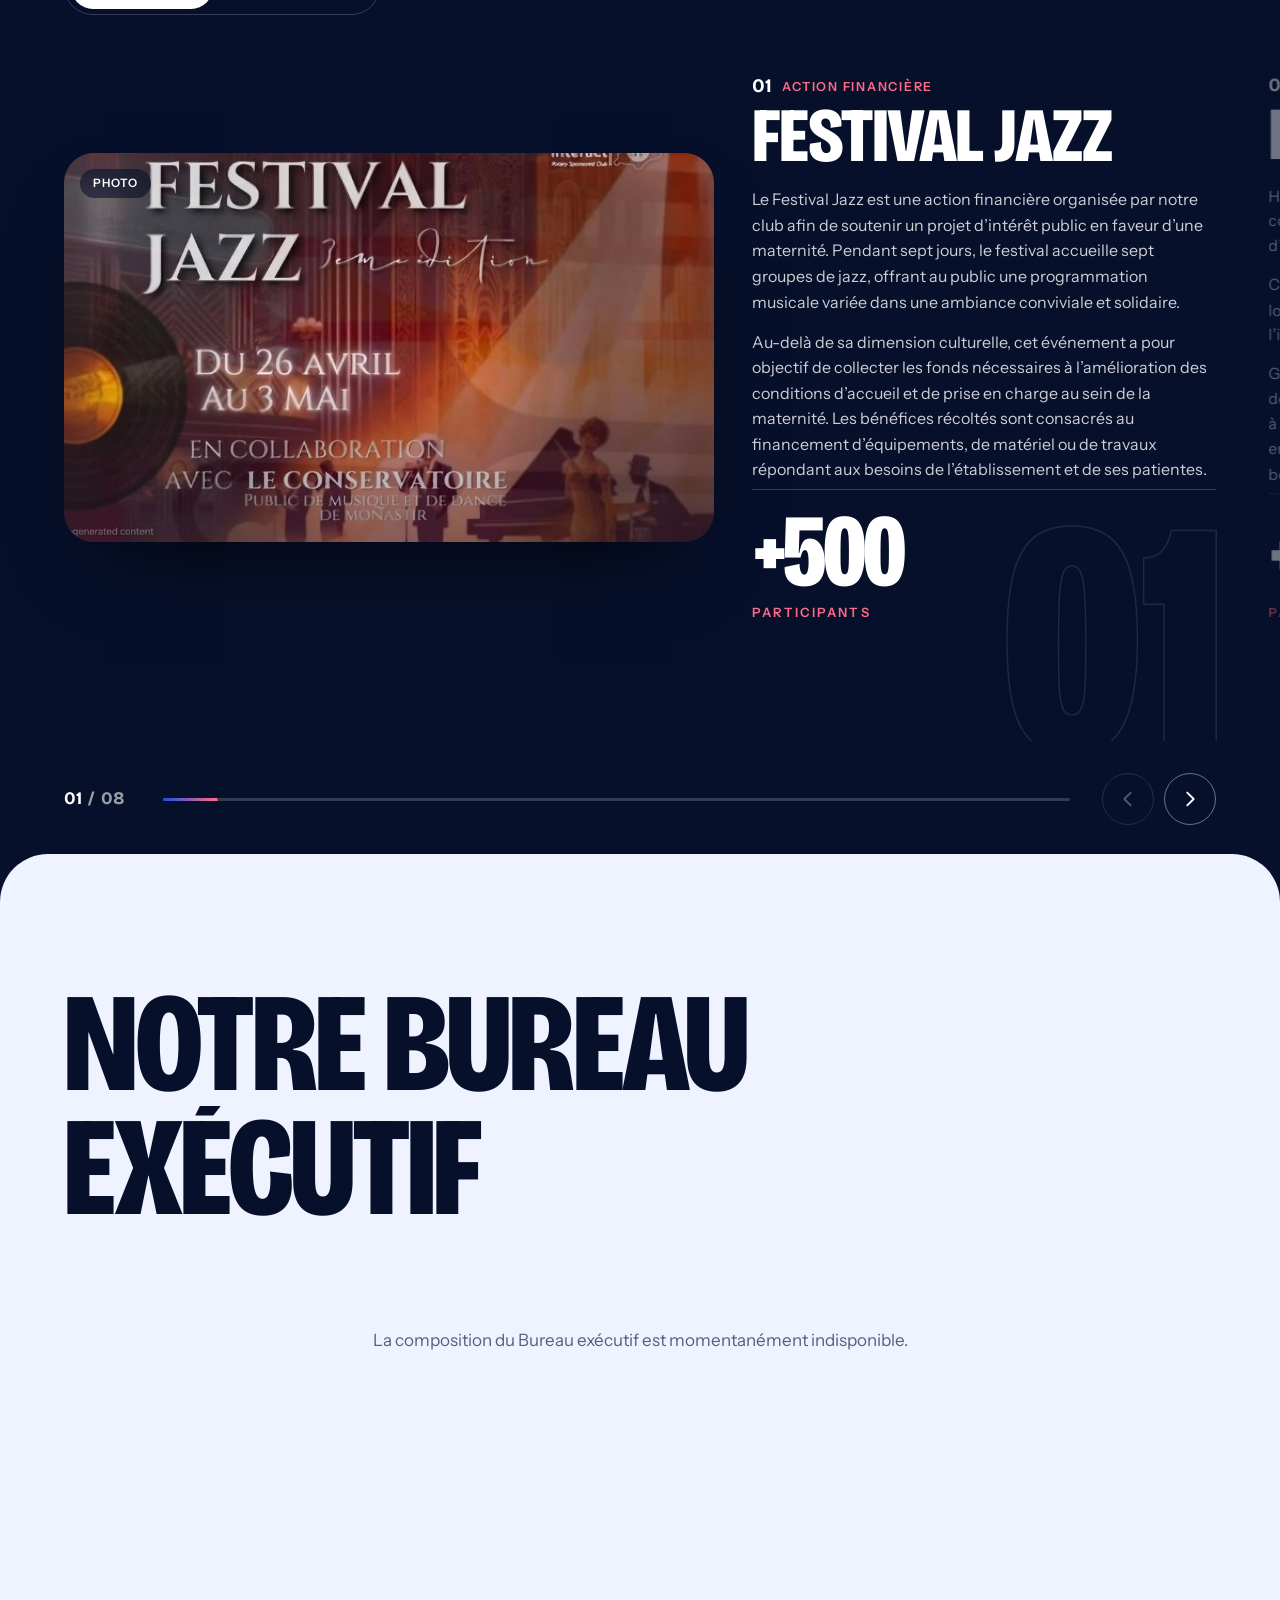
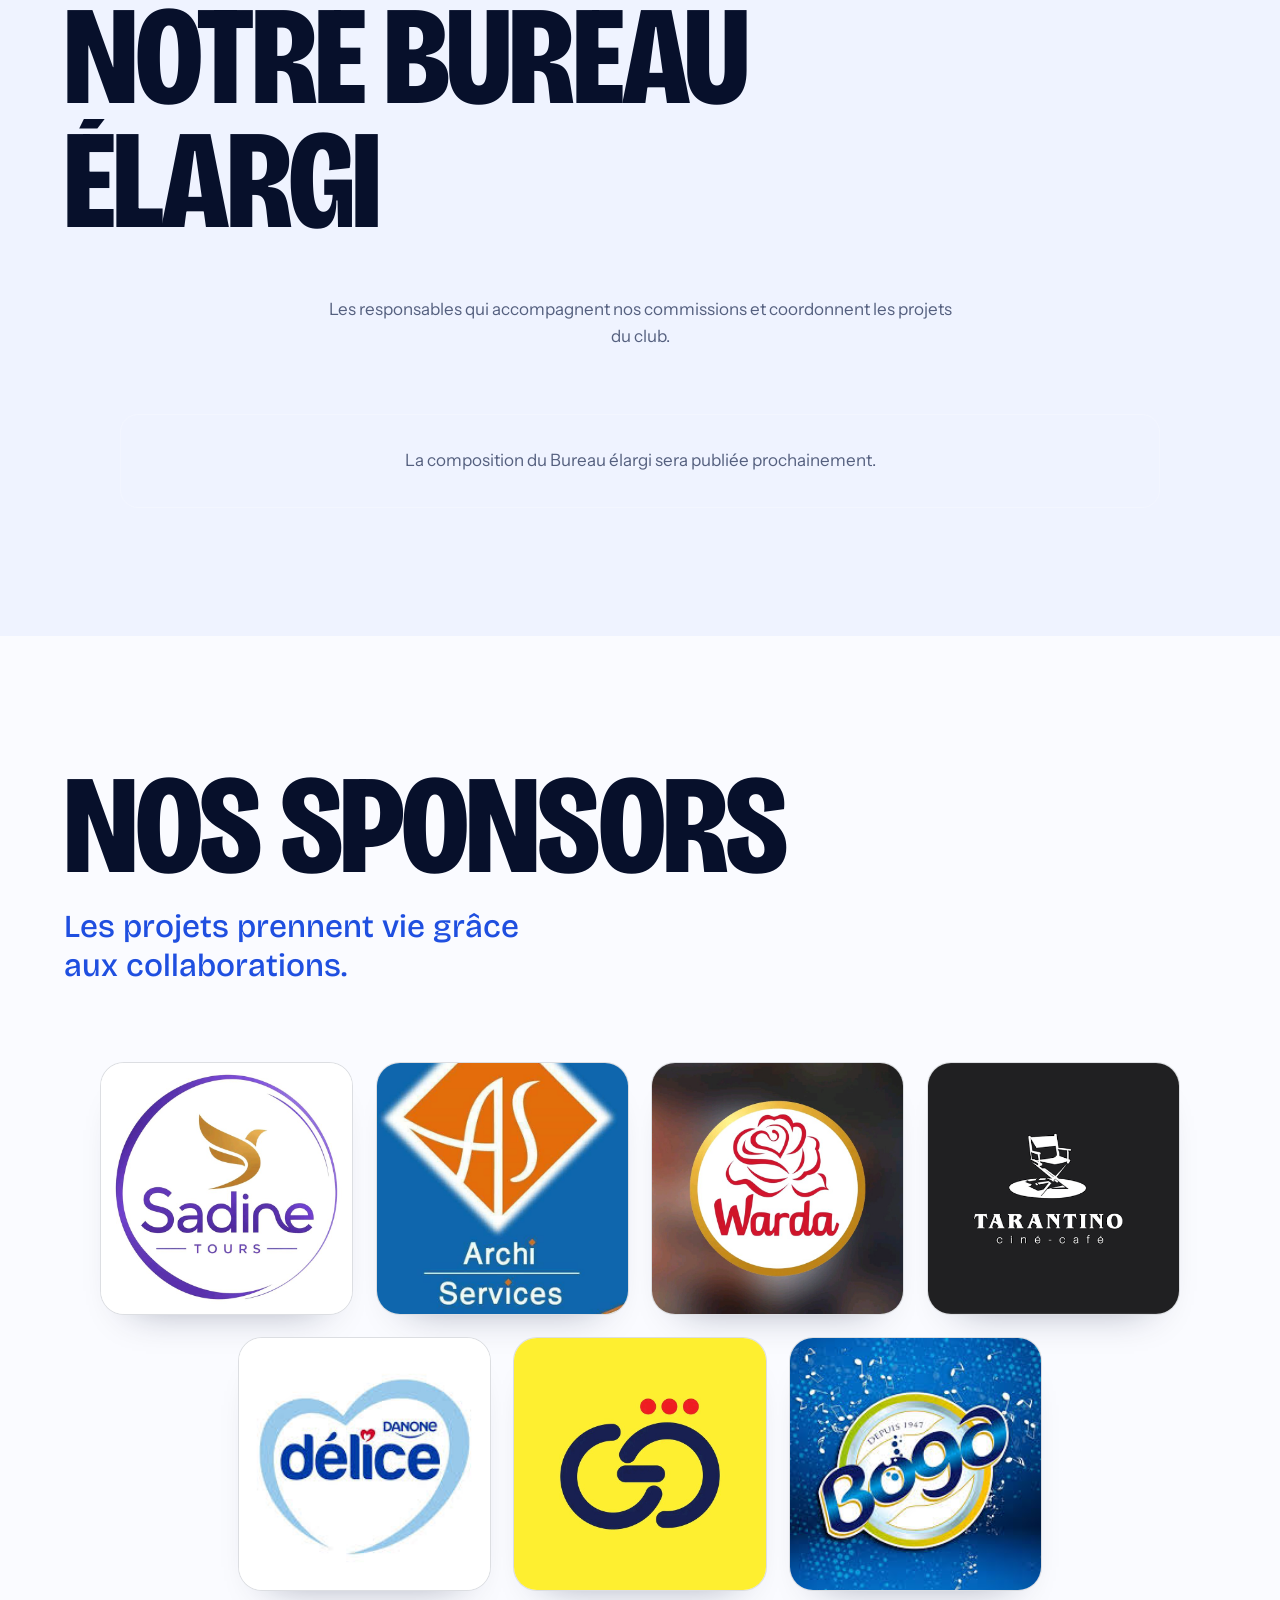
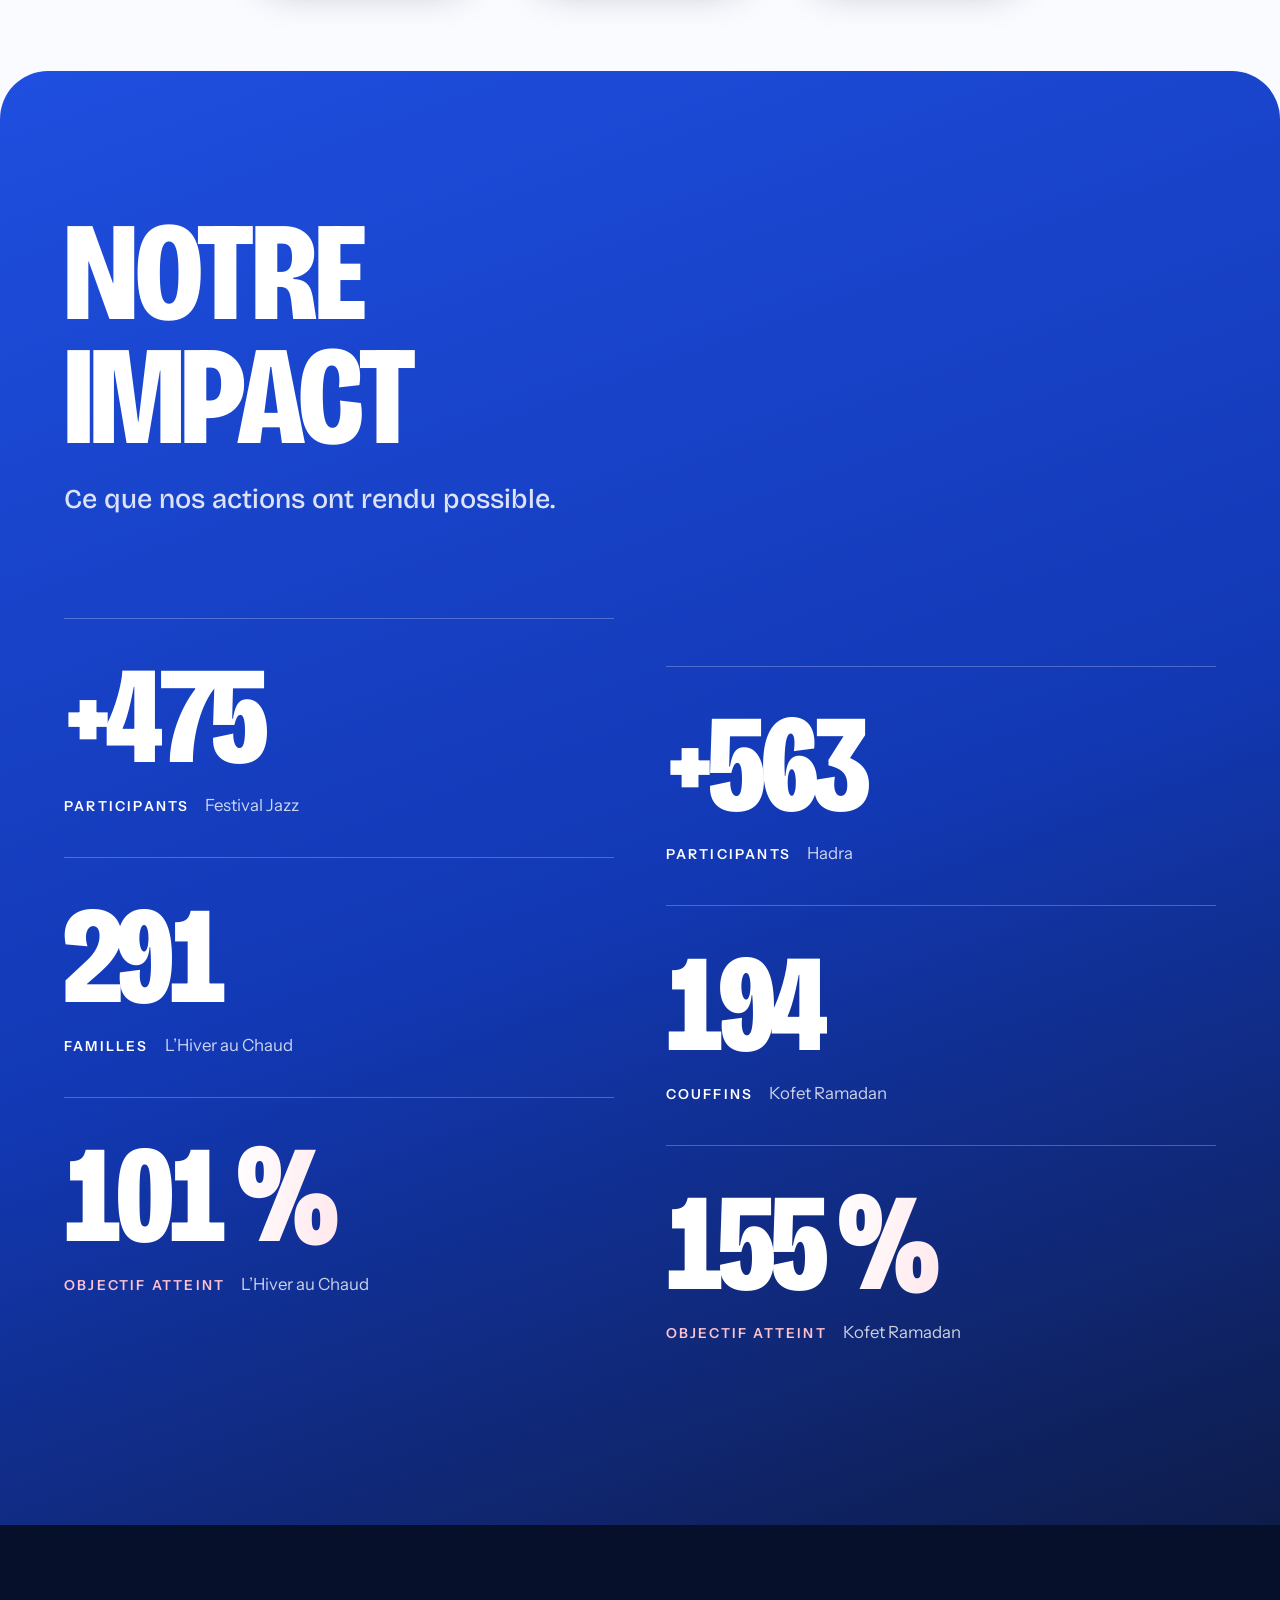
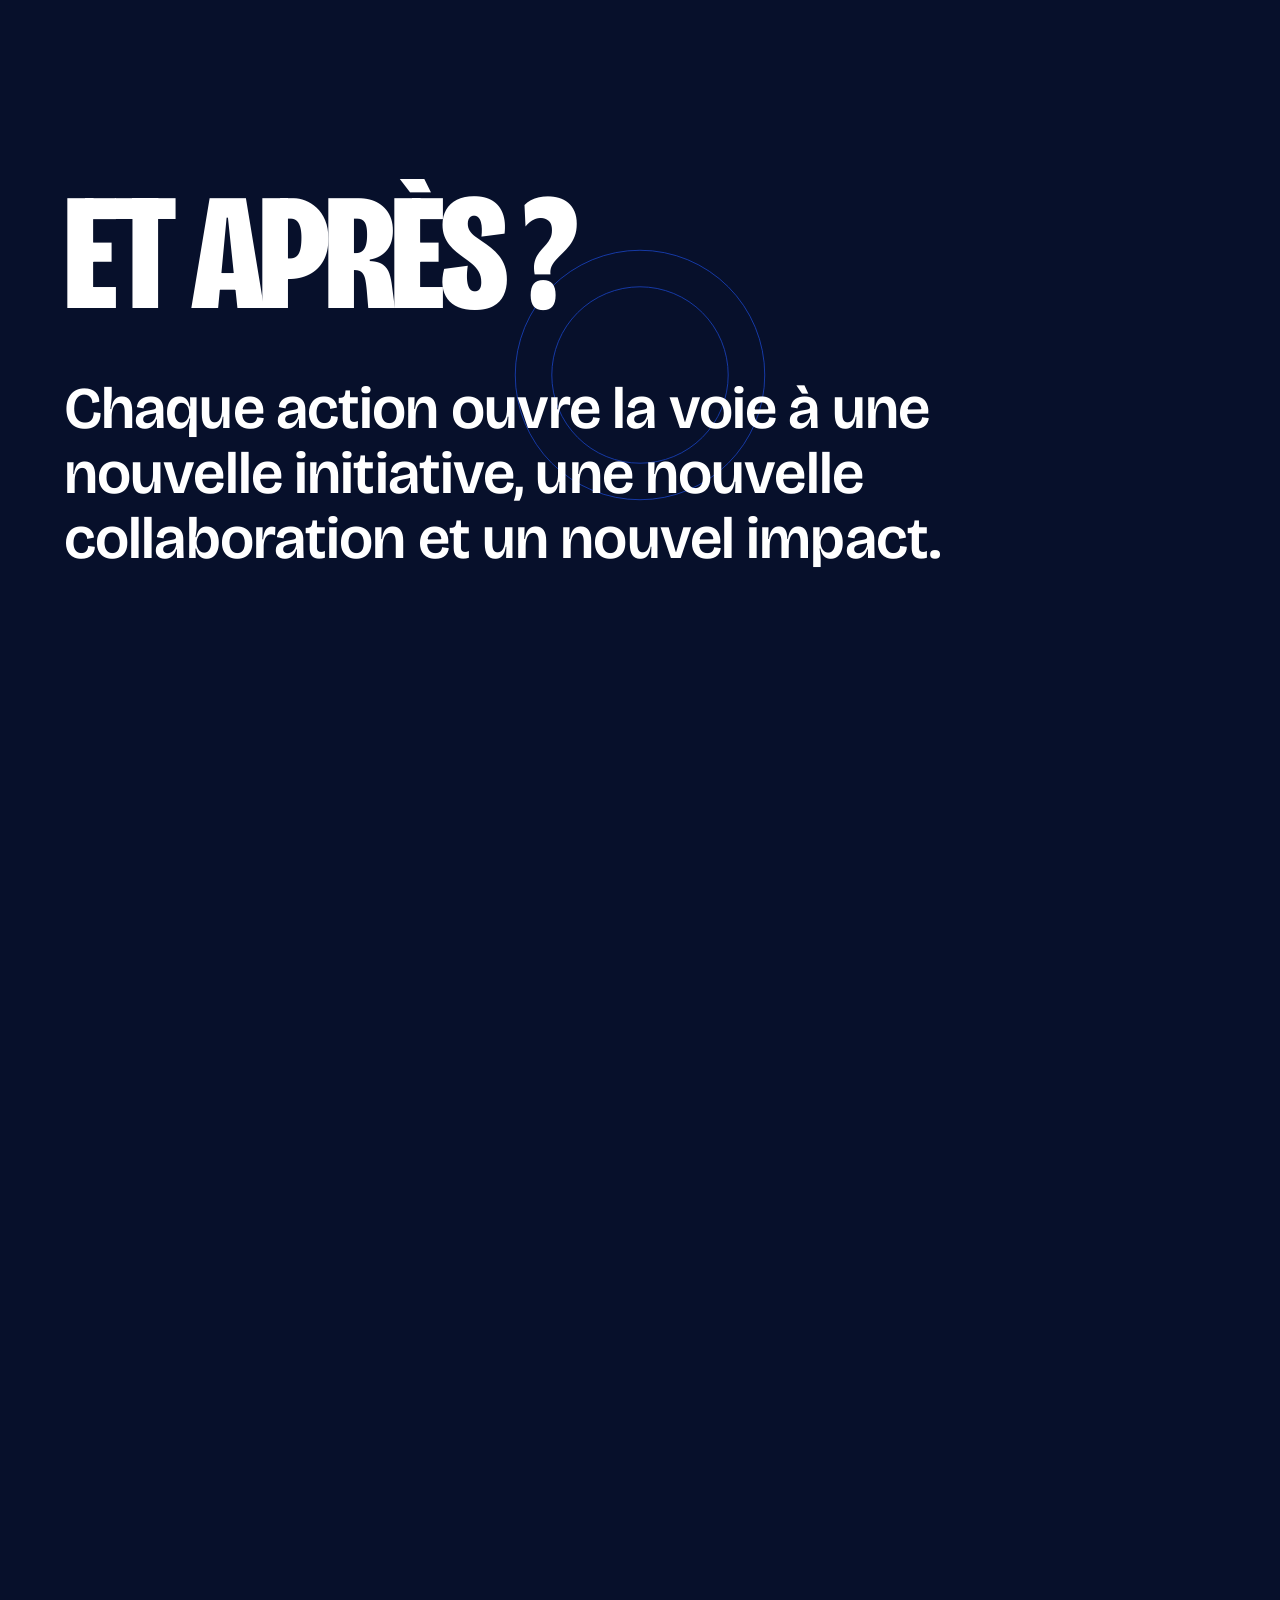
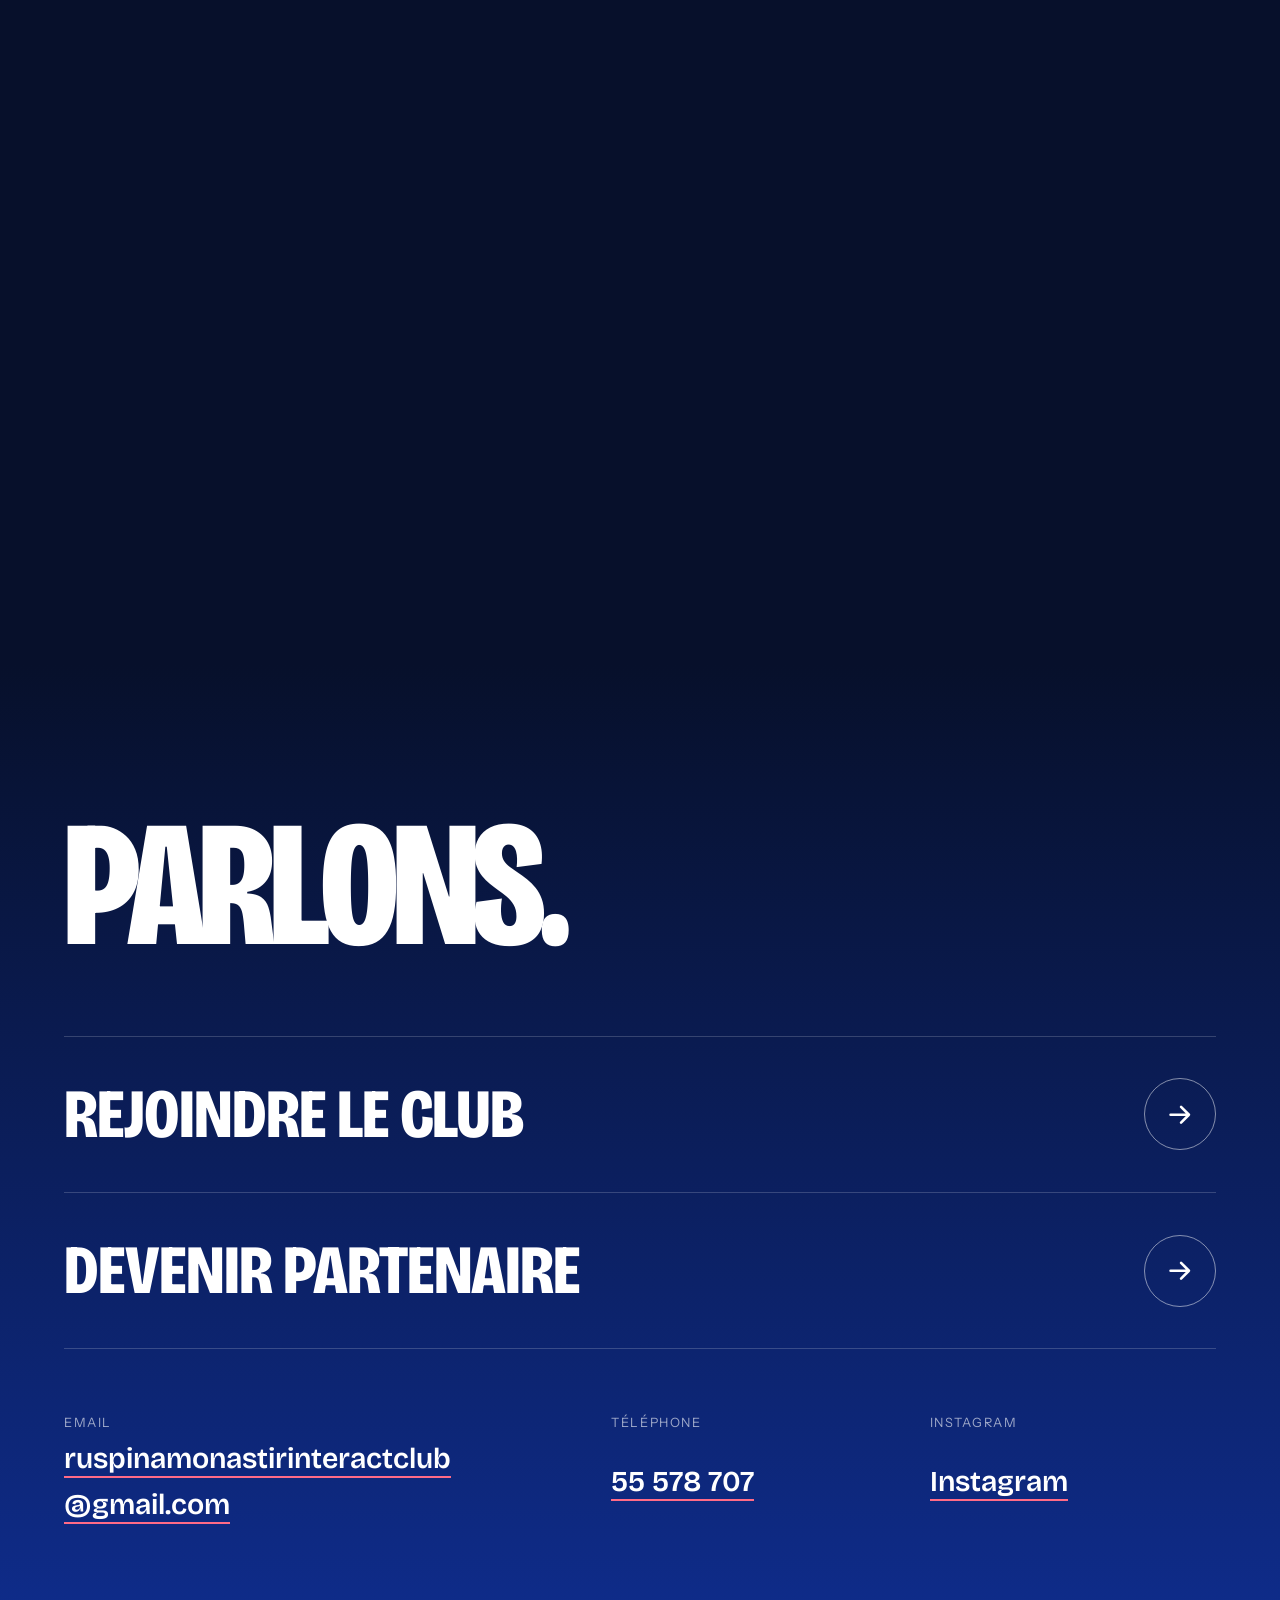
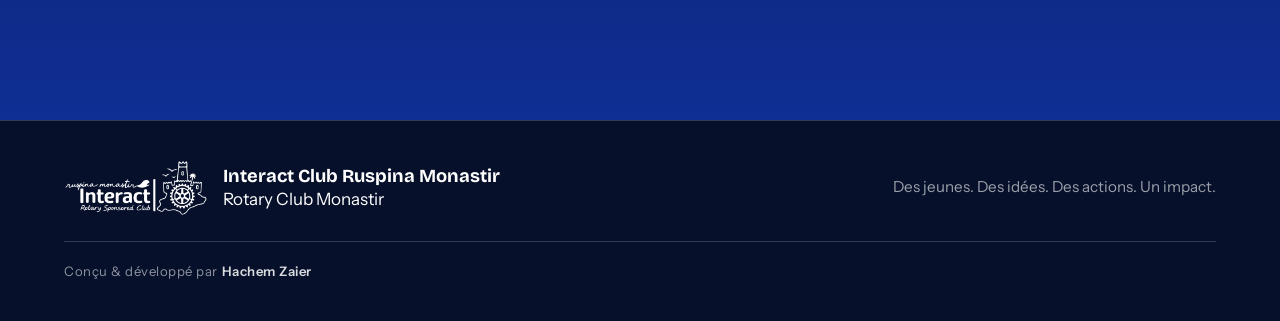
==== commit b5196885: "Fix canonical link by adding trailing slash" ====
--- a/index.html
+++ b/index.html
@@ -1,7 +1,7 @@
 <!DOCTYPE html>
 <html lang="fr">
 <head>
-  <link rel="canonical" href="https://interactclubruspinamonastir.com" />
+  <link rel="canonical" href="https://interactclubruspinamonastir.com/" />
  <!-- Google tag (gtag.js) -->
   <script async src="https://www.googletagmanager.com/gtag/js?id=G-MJZ4XE6H5F"></script>
   <script>
